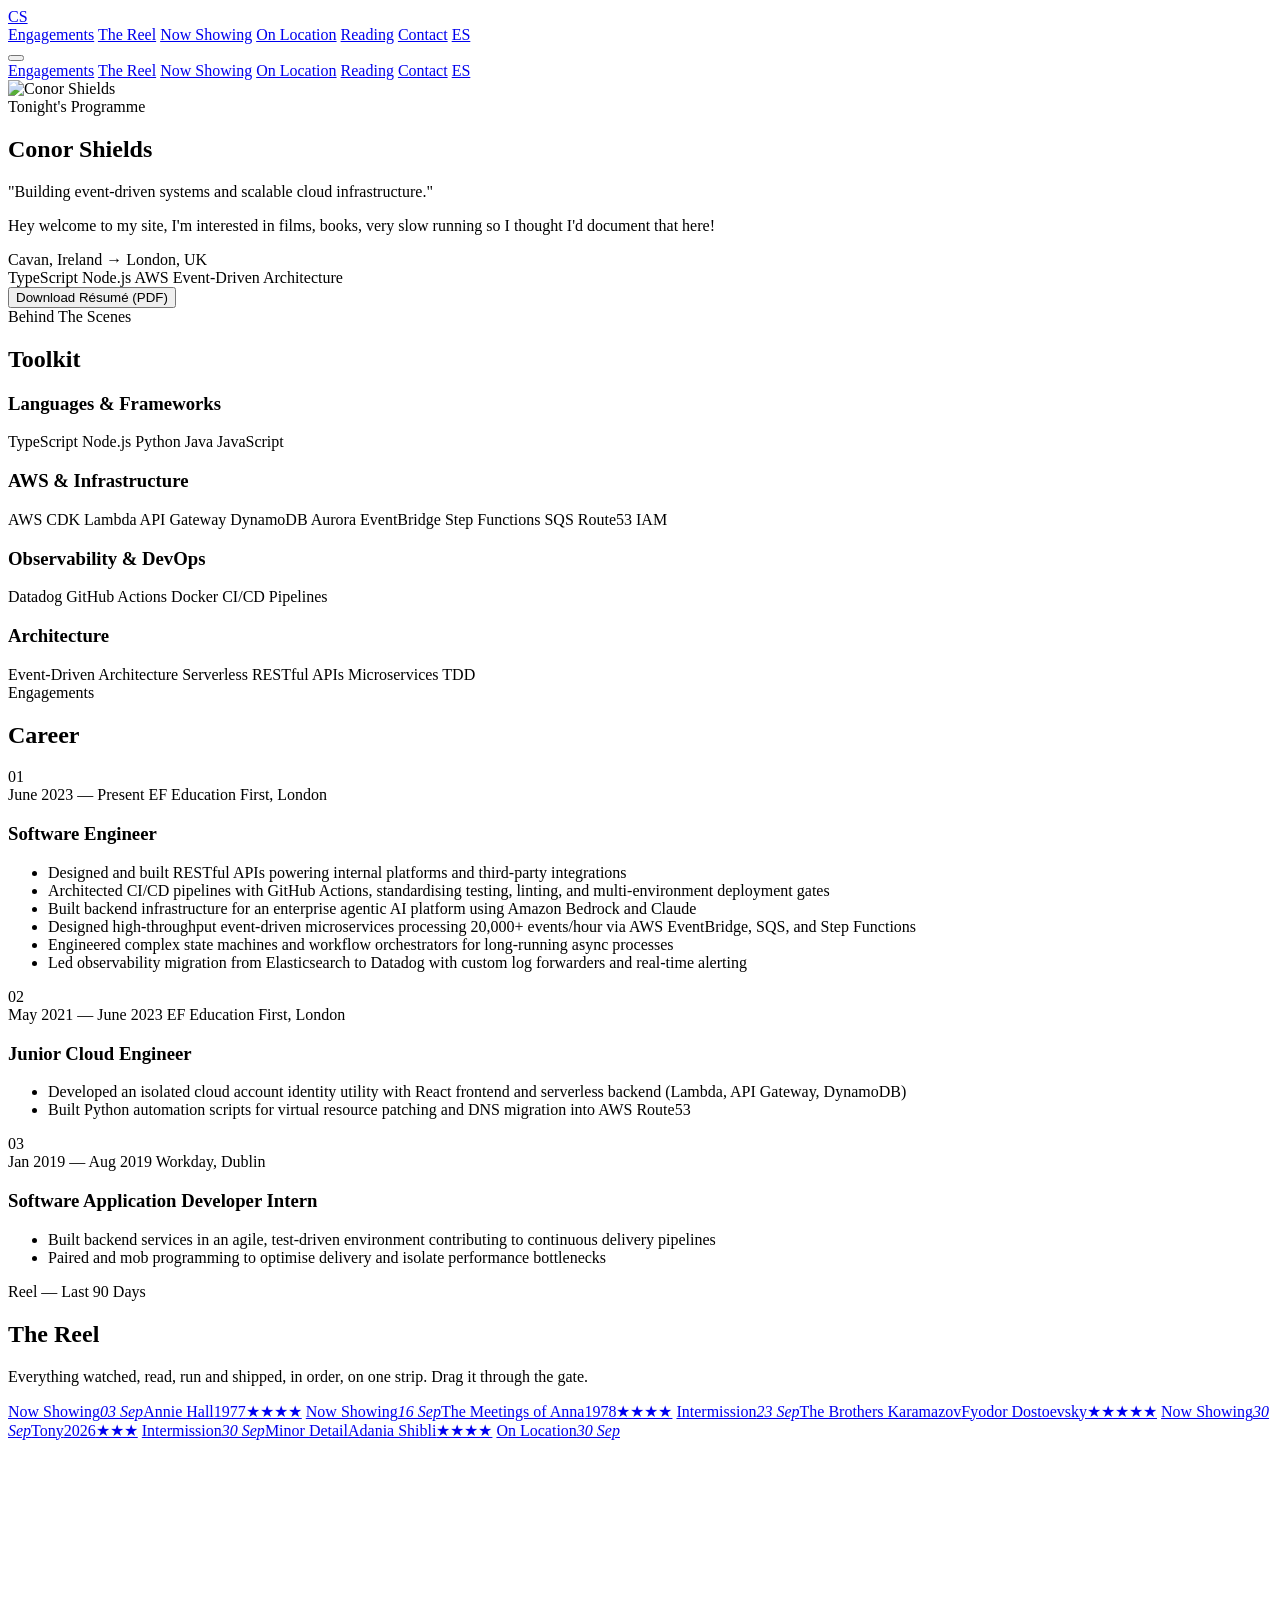
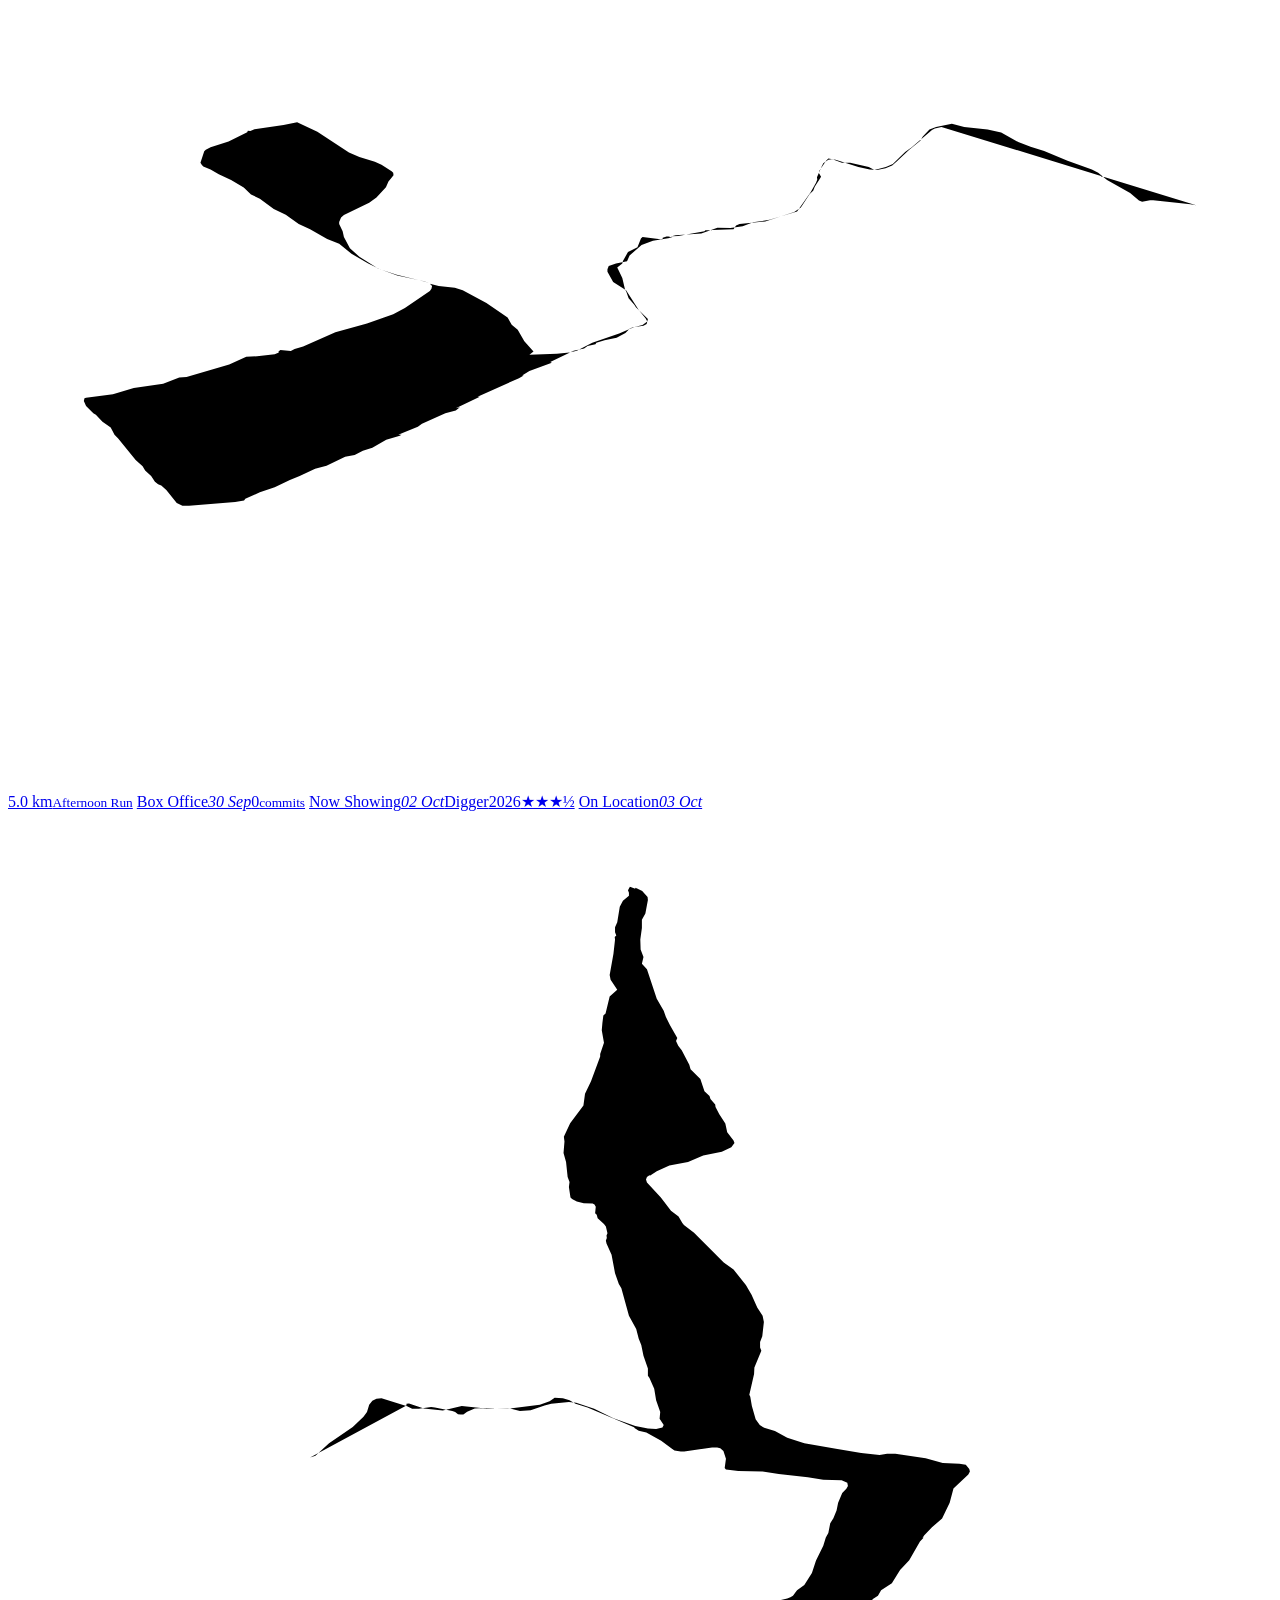
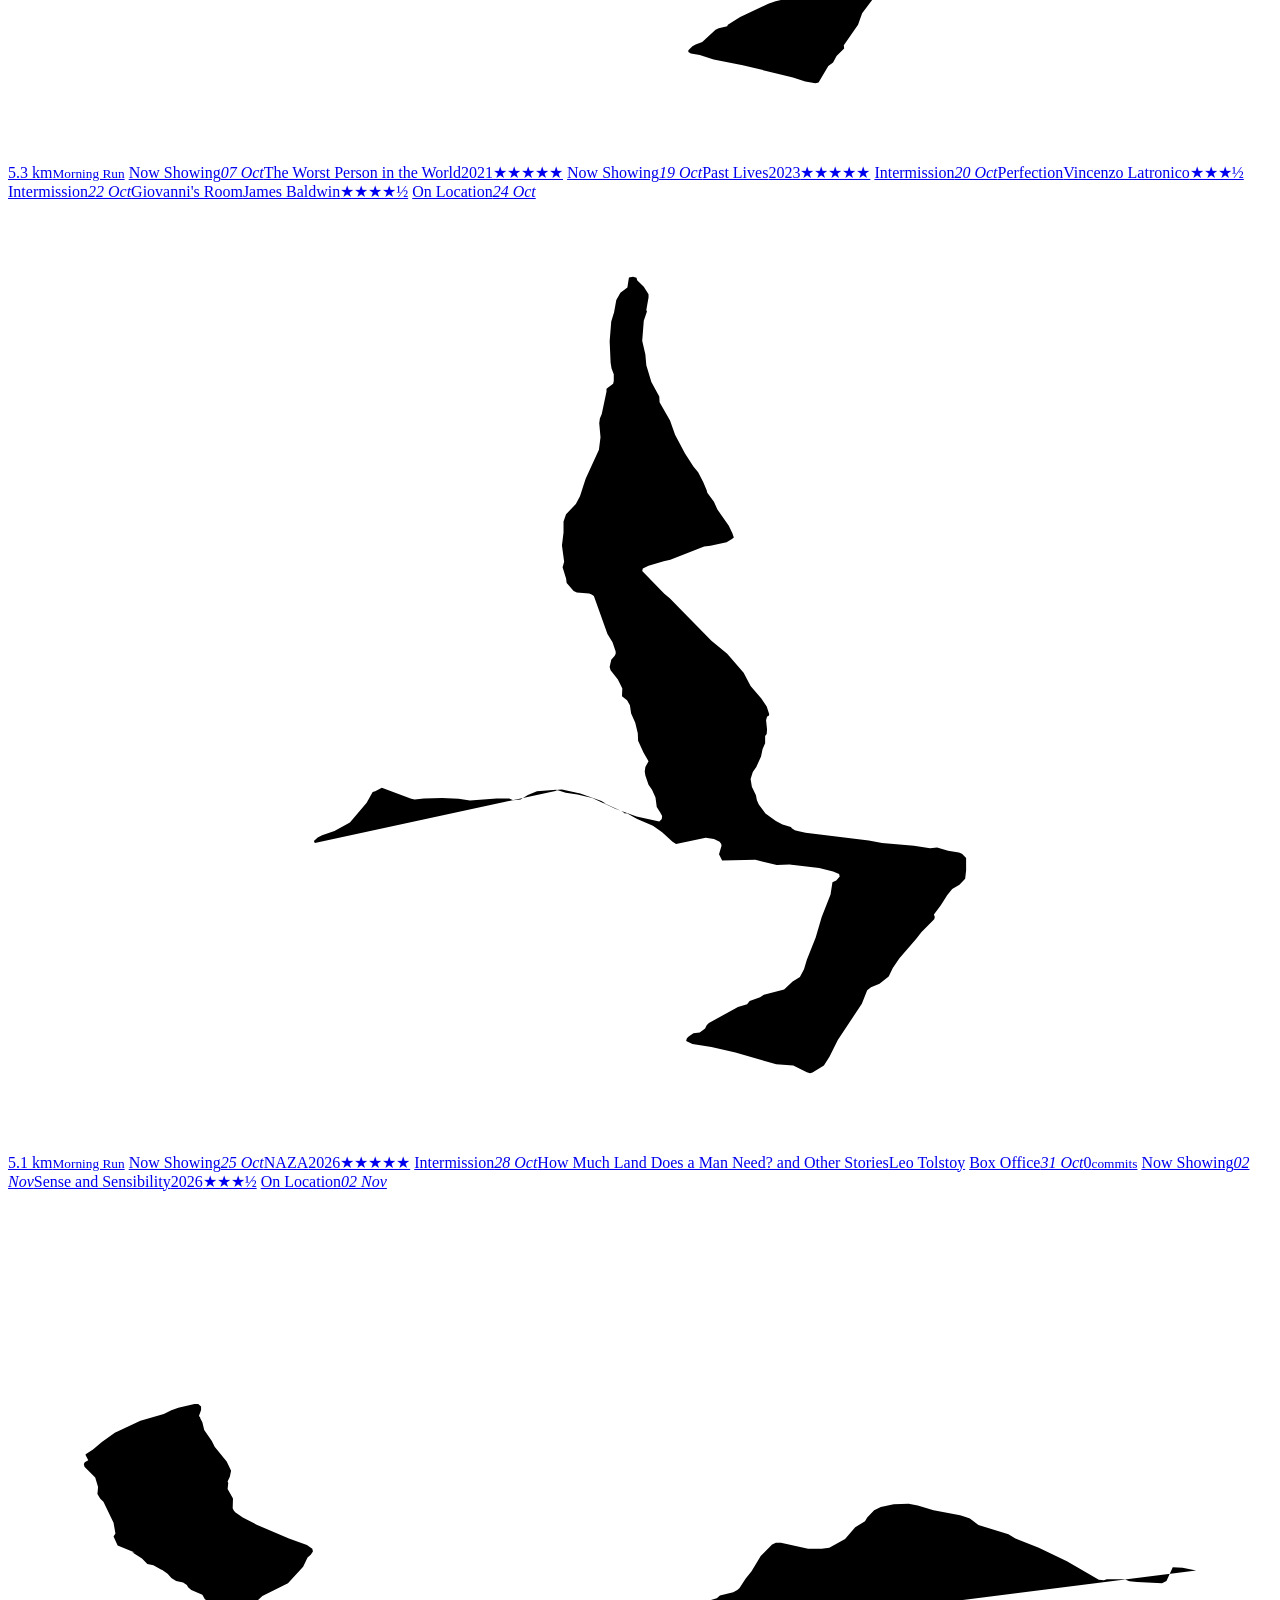
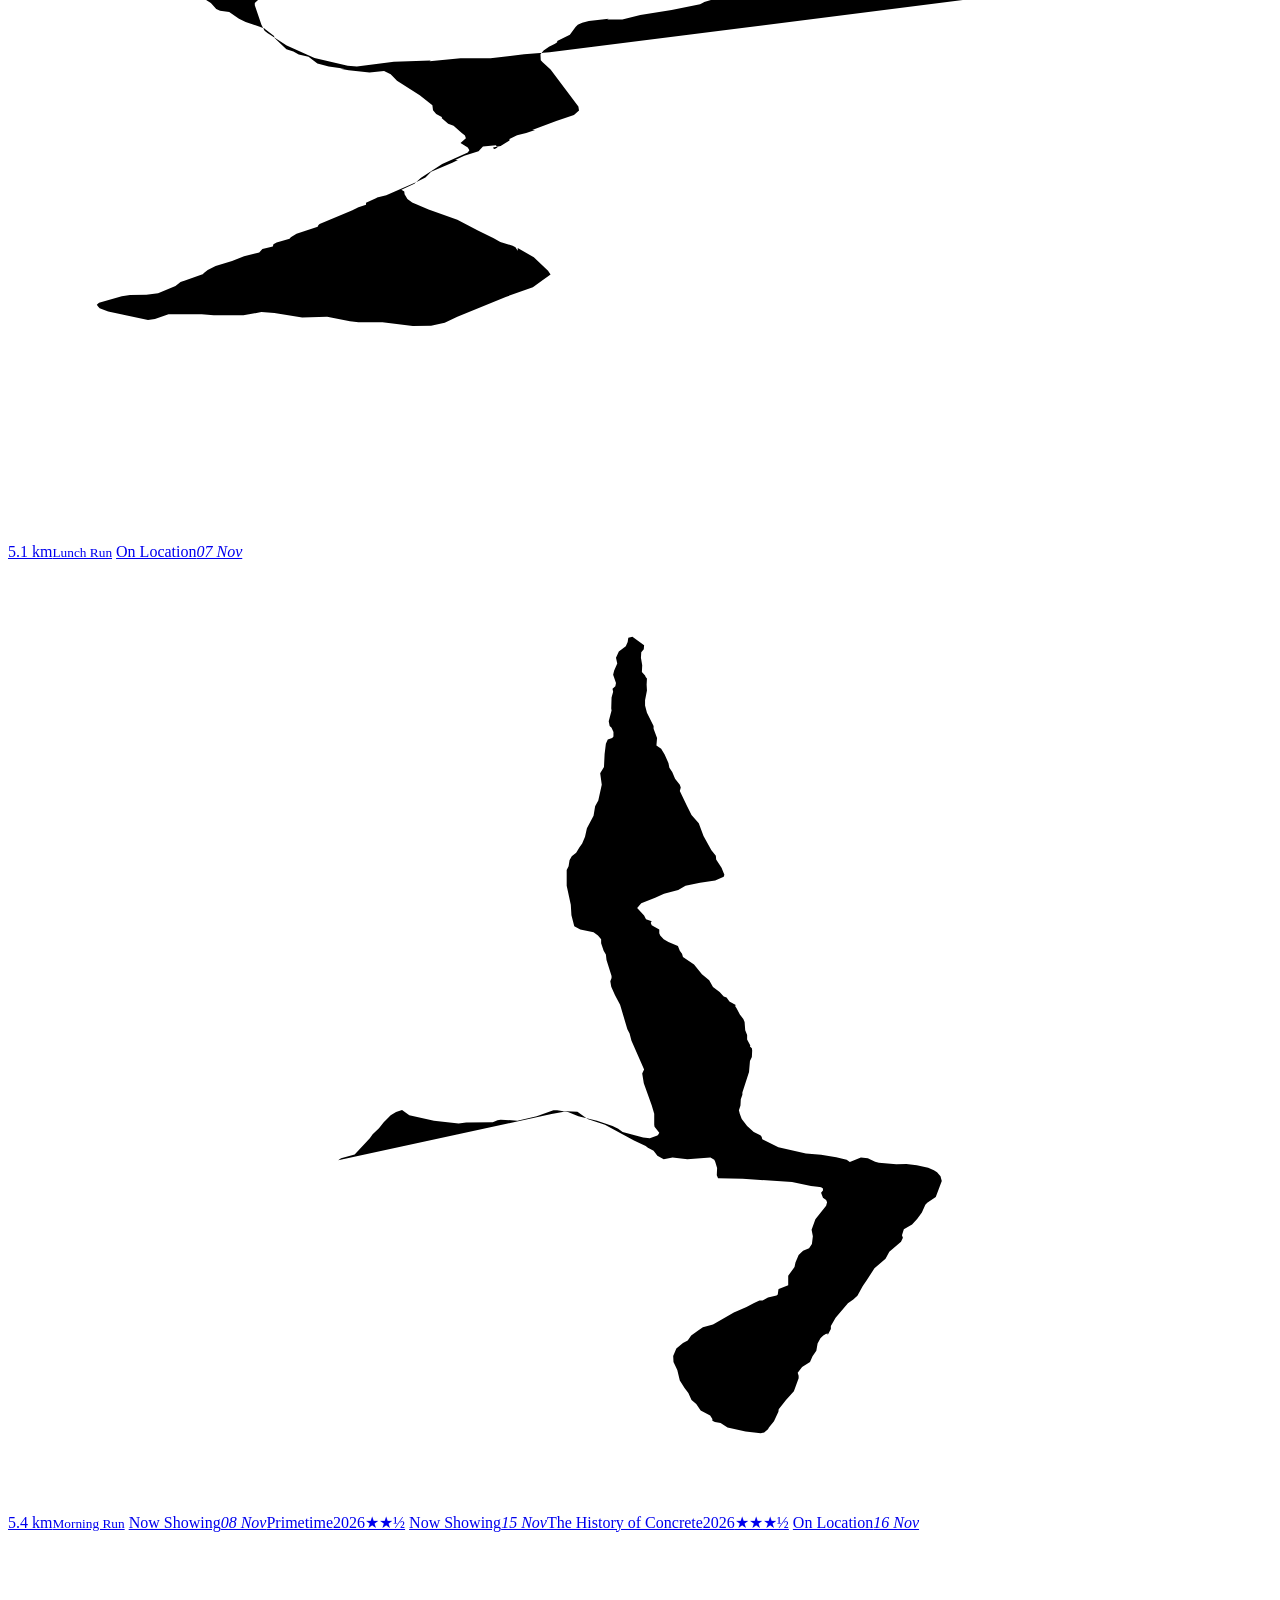
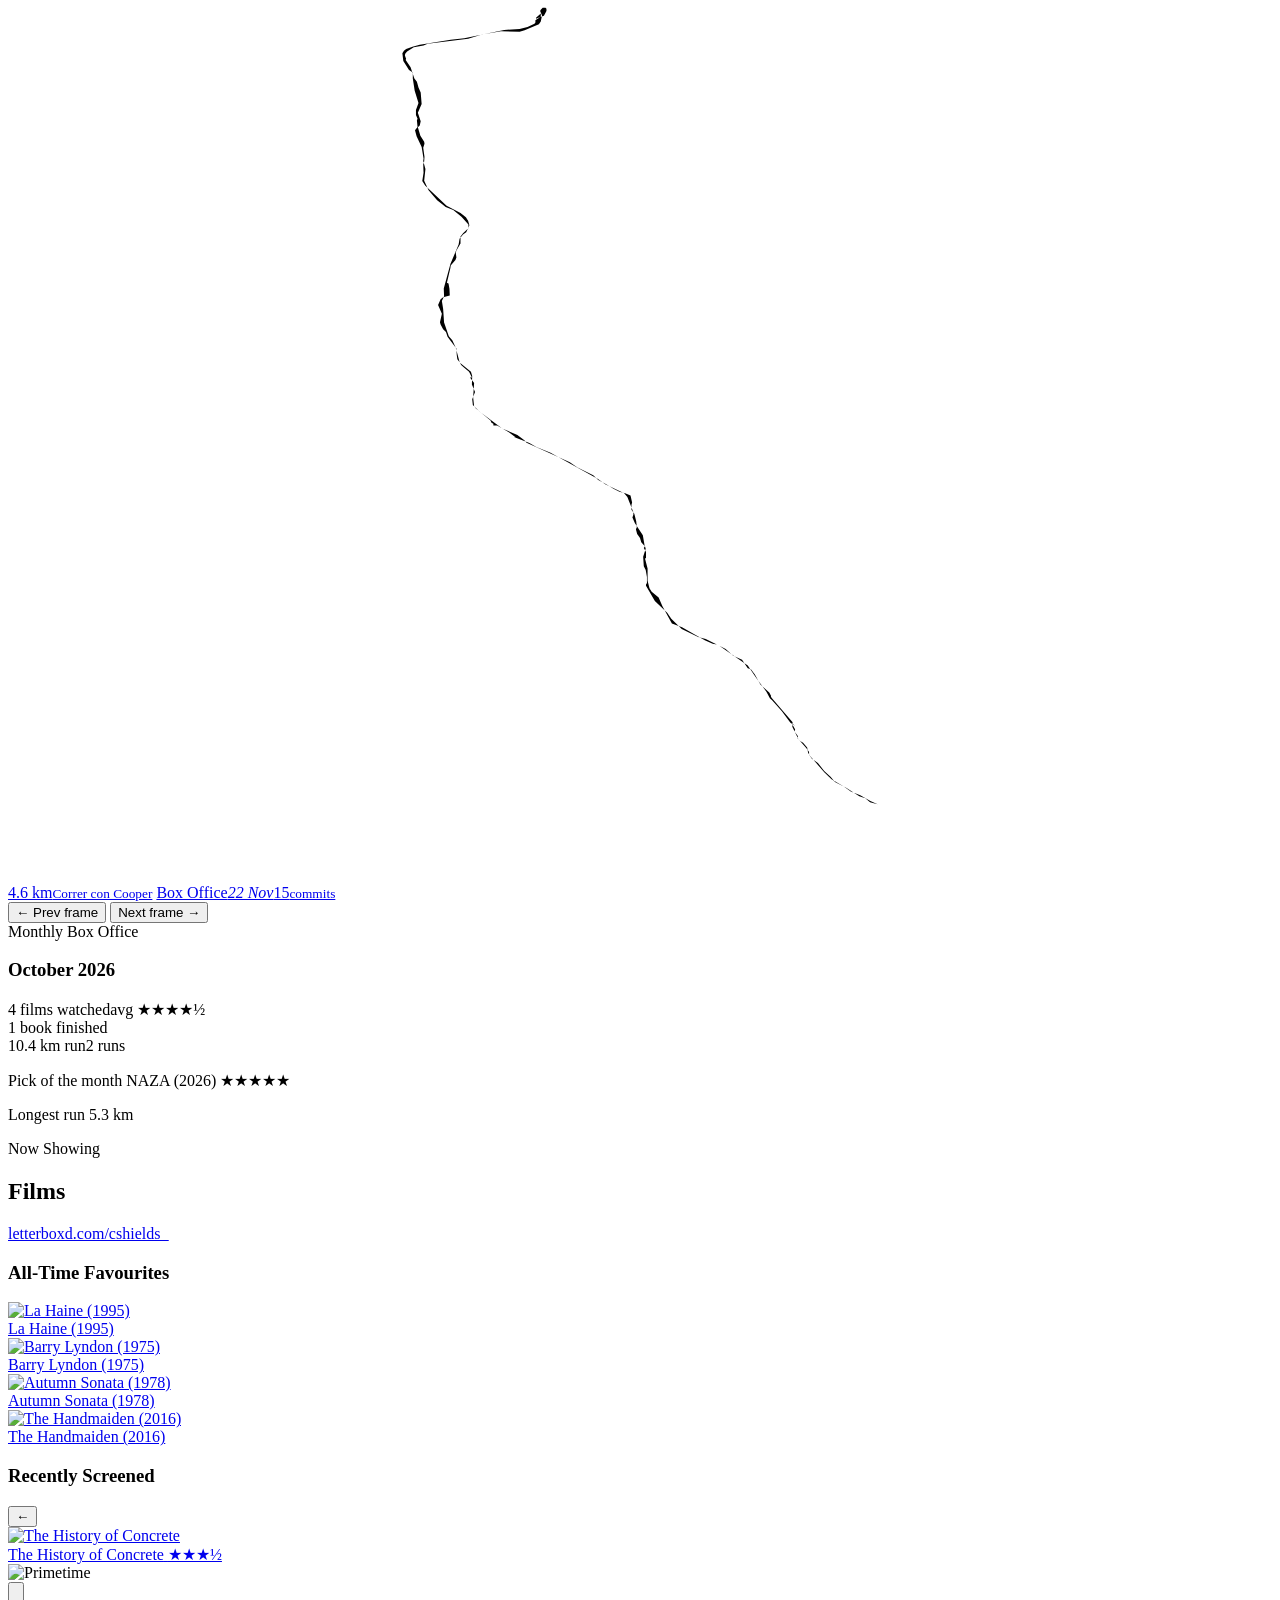
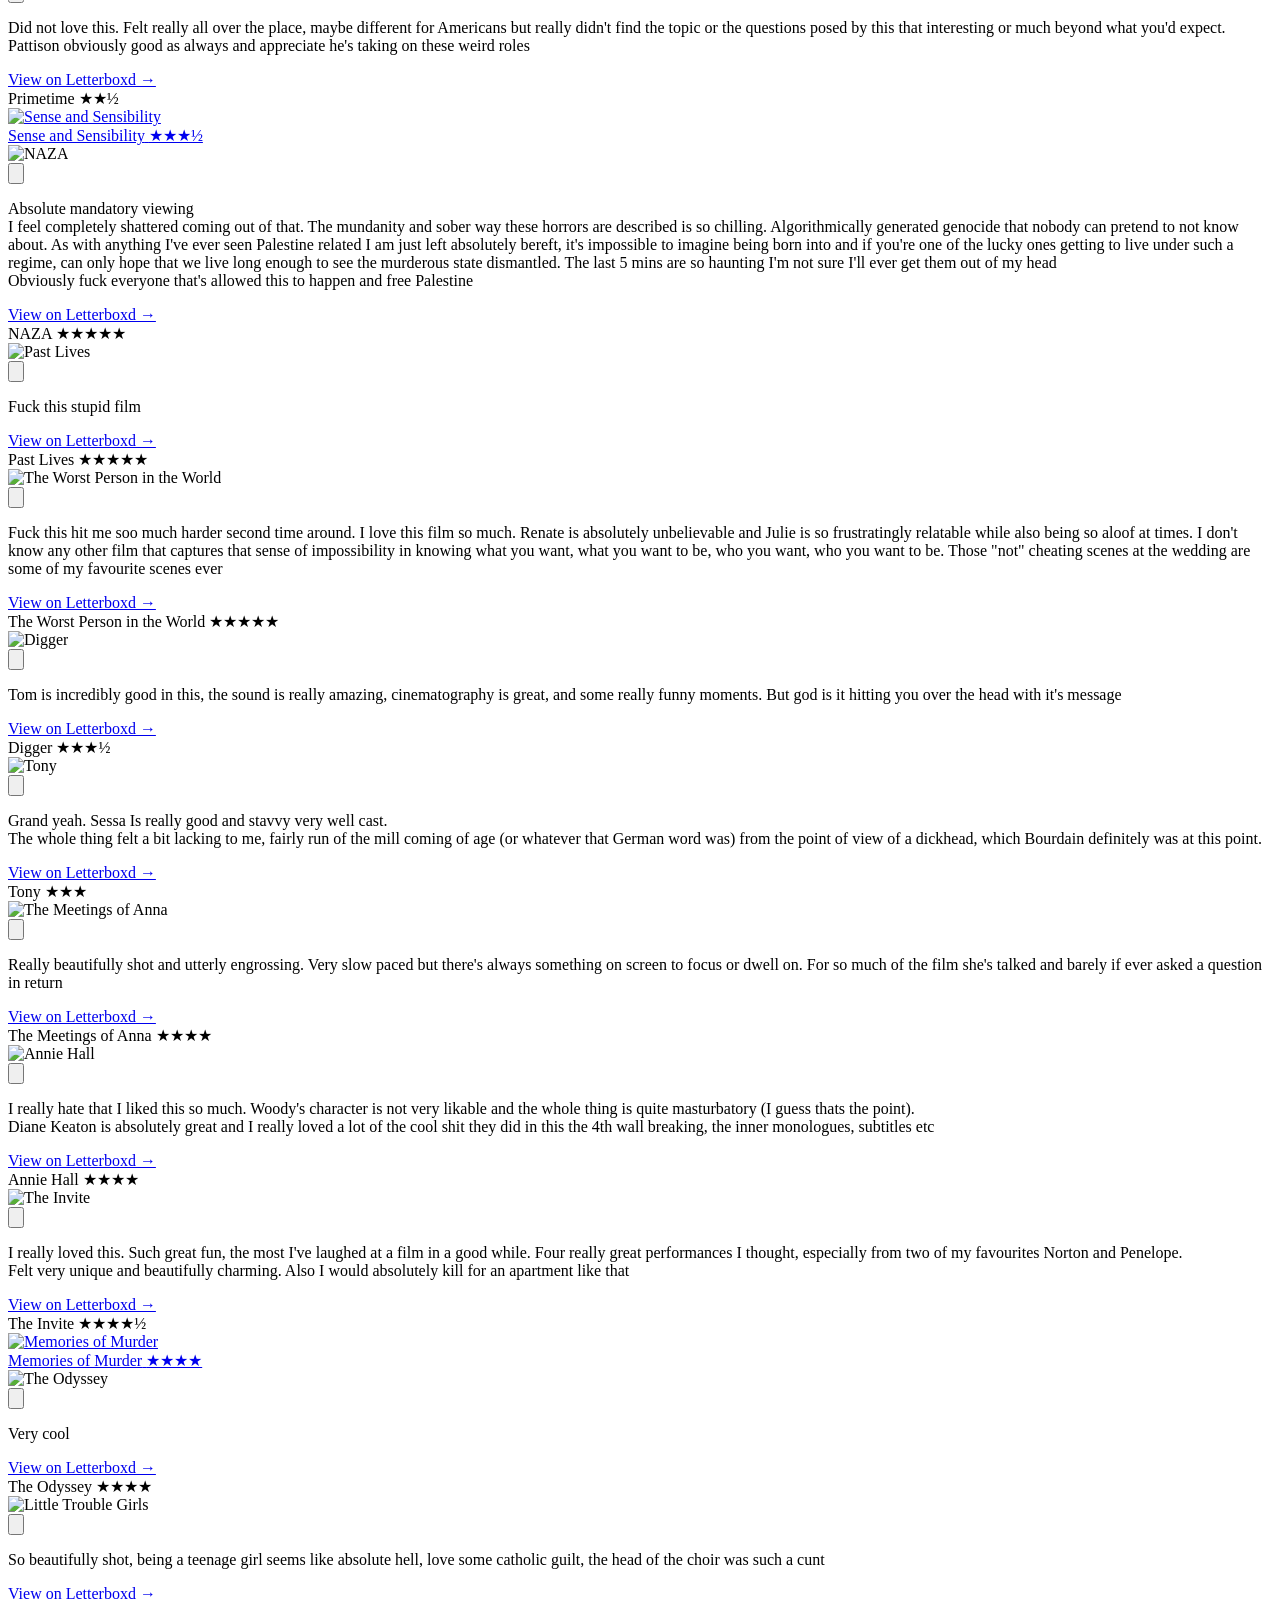
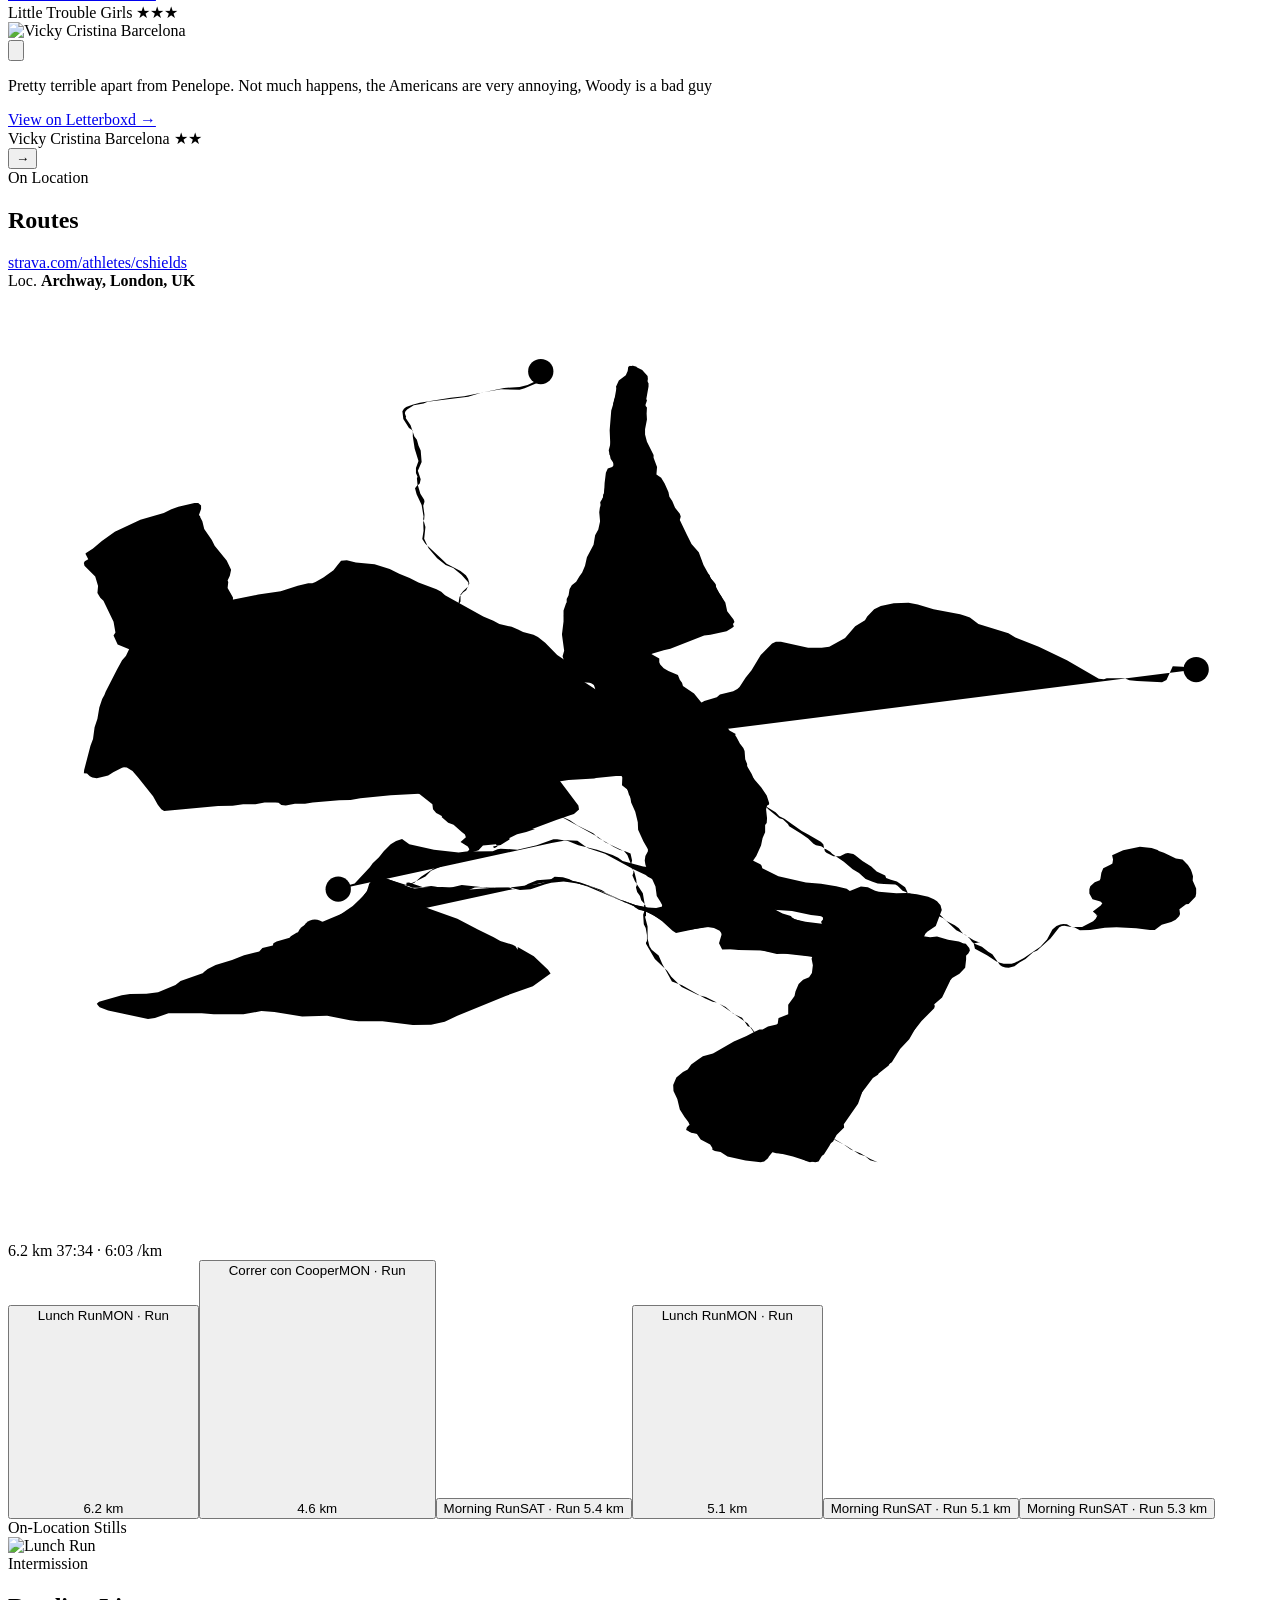
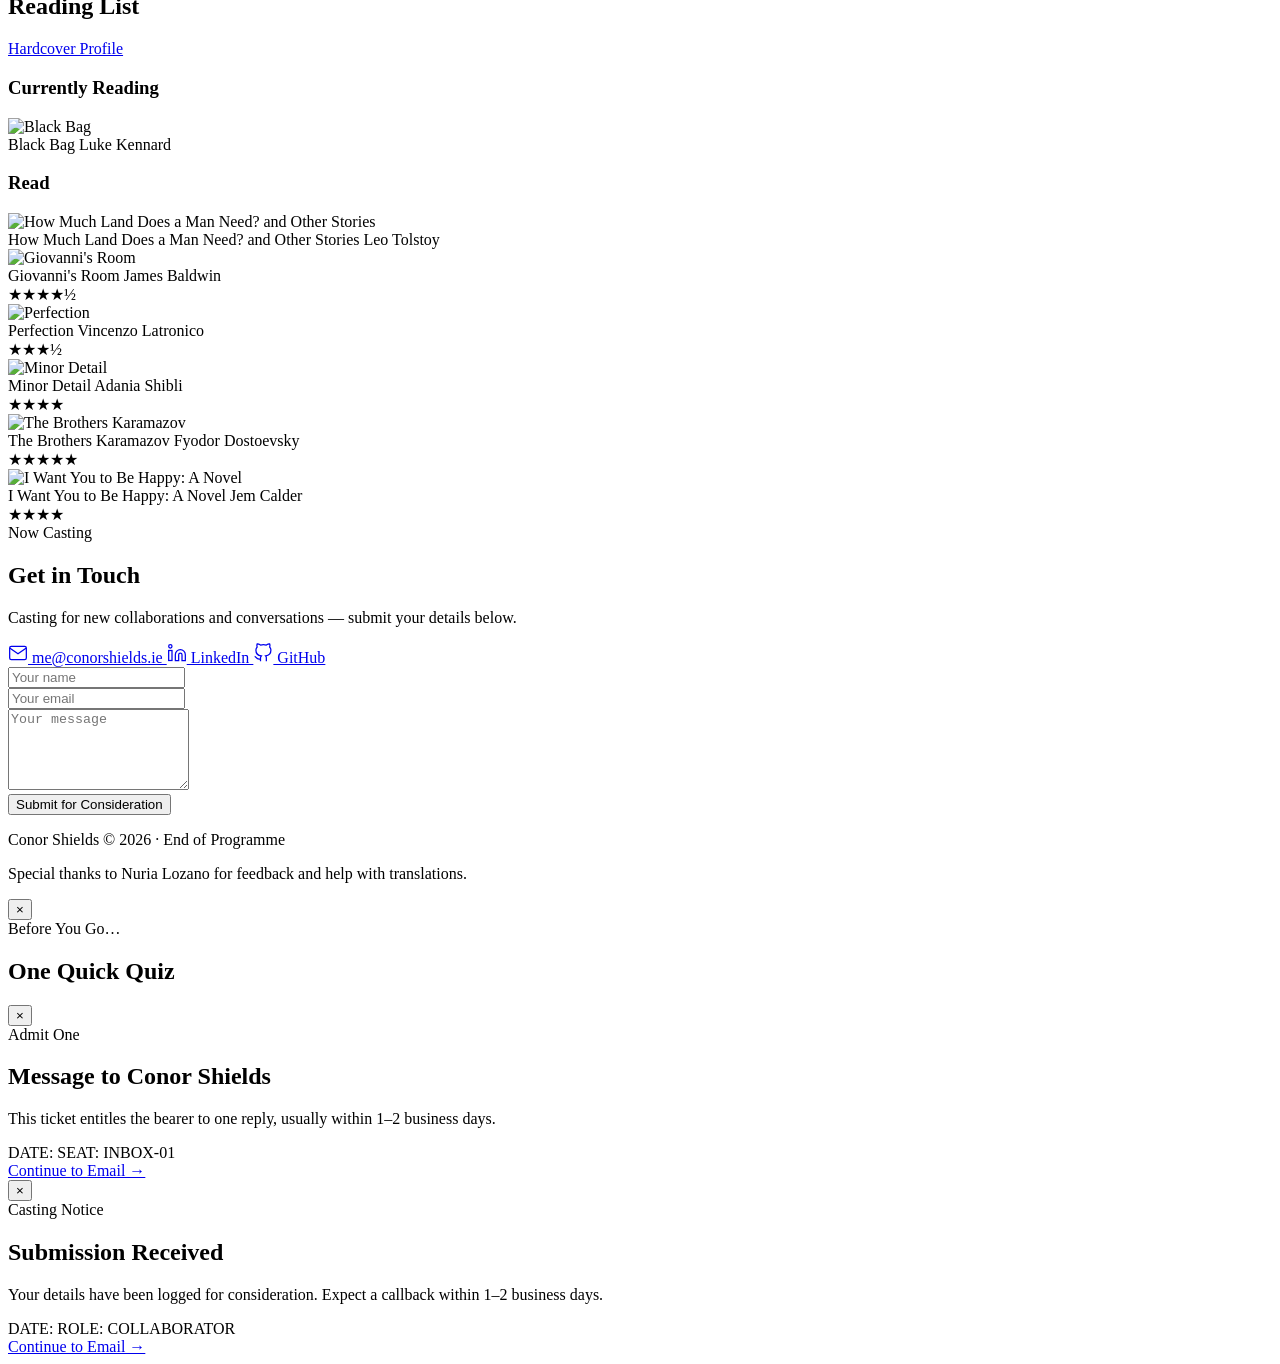
==== docs/index.html @ 63d06dfd "Update site with latest Strava routes" ====
<!DOCTYPE html>

<html lang="en">
<head>
<meta charset="utf-8"/>
<meta content="width=device-width, initial-scale=1.0" name="viewport"/>
<title>Conor Shields — Software Engineer</title>
<link href="data:image/svg+xml,&lt;svg xmlns=%22http://www.w3.org/2000/svg%22 viewBox=%220 0 100 100%22&gt;&lt;text y=%22.9em%22 font-size=%2290%22&gt;%F0%9F%8E%AC&lt;/text&gt;&lt;/svg&gt;" rel="icon"/>
<link href="https://fonts.googleapis.com" rel="preconnect"/>
<link crossorigin="" href="https://fonts.gstatic.com" rel="preconnect"/>
<link href="https://fonts.googleapis.com/css2?family=Big+Shoulders+Display:wght@800&amp;family=Newsreader:ital,wght@0,400;0,500;1,400&amp;family=Space+Mono:wght@400;700&amp;display=swap" rel="stylesheet"/>
<link href="/style.css" rel="stylesheet"/>
<script src="/theme.js"></script>
<link href="https://conorshields.ie/" hreflang="en" rel="alternate"/><link href="https://conorshields.ie/es/" hreflang="es" rel="alternate"/><link href="https://conorshields.ie/" hreflang="x-default" rel="alternate"/></head>
<body>
<nav class="nav" id="nav">
<div class="nav-inner">
<a class="nav-logo" href="#">CS</a>
<div class="nav-links">
<a href="#experience">Engagements</a>
<a href="#reel">The Reel</a>
<a href="#films">Now Showing</a>
<a href="#routes">On Location</a>
<a href="#books">Reading</a>
<a href="#contact">Contact</a>
<!-- SITE-WRITING-NAV:START --><!-- SITE-WRITING-NAV:END -->
<a aria-label="Switch language" class="lang-toggle" href="/es/" id="lang-toggle">ES</a>
</div>
<button aria-label="Menu" class="nav-toggle">
<span></span>
<span></span>
</button>
</div>
</nav>
<div class="mobile-menu" id="mobile-menu">
<a href="#experience">Engagements</a>
<a href="#reel">The Reel</a>
<a href="#films">Now Showing</a>
<a href="#routes">On Location</a>
<a href="#books">Reading</a>
<a href="#contact">Contact</a>
<!-- SITE-WRITING-NAV-MOBILE:START --><!-- SITE-WRITING-NAV-MOBILE:END -->
<a aria-label="Switch language" class="lang-toggle lang-toggle-mobile" href="/es/" id="lang-toggle-mobile">ES</a>
</div>
<section class="hero" id="hero">
<div class="hero-content">
<div class="hero-avatar reveal">
<img alt="Conor Shields" src="/profile.png"/>
</div>
<div class="hero-label reveal">Tonight's Programme</div>
<h1 class="hero-title reveal">
<span class="hero-name">Conor Shields</span>
</h1>
<p class="hero-subtitle reveal">"Building event-driven systems and scalable cloud infrastructure."</p>
<p class="hero-subtitle hero-welcome reveal">Hey welcome to my site, I'm interested in films, books, very slow running so I thought I'd document that here!</p>
<div class="hero-location reveal">Cavan, Ireland → London, UK</div>
<div class="hero-stack reveal">
<span>TypeScript</span>
<span>Node.js</span>
<span>AWS</span>
<span>Event-Driven Architecture</span>
</div>
<button class="resume-btn reveal" id="resume-btn">Download Résumé (PDF)</button>
</div>
<div class="hero-scroll">
<div class="scroll-line"></div>
</div>
</section>
<section class="section tech" id="tech">
<div class="container">
<div class="section-header reveal">
<span class="section-label">Behind The Scenes</span>
<h2 class="section-title">Toolkit</h2>
</div>
<div class="tech-grid reveal">
<div class="tech-category">
<h3>Languages &amp; Frameworks</h3>
<div class="tech-tags">
<span class="tech-tag">TypeScript</span>
<span class="tech-tag">Node.js</span>
<span class="tech-tag">Python</span>
<span class="tech-tag">Java</span>
<span class="tech-tag">JavaScript</span>
</div>
</div>
<div class="tech-category">
<h3>AWS &amp; Infrastructure</h3>
<div class="tech-tags">
<span class="tech-tag">AWS CDK</span>
<span class="tech-tag">Lambda</span>
<span class="tech-tag">API Gateway</span>
<span class="tech-tag">DynamoDB</span>
<span class="tech-tag">Aurora</span>
<span class="tech-tag">EventBridge</span>
<span class="tech-tag">Step Functions</span>
<span class="tech-tag">SQS</span>
<span class="tech-tag">Route53</span>
<span class="tech-tag">IAM</span>
</div>
</div>
<div class="tech-category">
<h3>Observability &amp; DevOps</h3>
<div class="tech-tags">
<span class="tech-tag">Datadog</span>
<span class="tech-tag">GitHub Actions</span>
<span class="tech-tag">Docker</span>
<span class="tech-tag">CI/CD Pipelines</span>
</div>
</div>
<div class="tech-category">
<h3>Architecture</h3>
<div class="tech-tags">
<span class="tech-tag">Event-Driven Architecture</span>
<span class="tech-tag">Serverless</span>
<span class="tech-tag">RESTful APIs</span>
<span class="tech-tag">Microservices</span>
<span class="tech-tag">TDD</span>
</div>
</div>
</div>
</div>
</section>
<section class="section experience" id="experience">
<div class="container">
<div class="section-header reveal">
<span class="section-label">Engagements</span>
<h2 class="section-title">Career</h2>
</div>
<div class="timeline">
<div class="timeline-item reveal">
<div class="timeline-marker">01</div>
<div>
<div class="timeline-meta">
<span class="timeline-date">June 2023 — Present</span>
<span class="timeline-company">EF Education First, London</span>
</div>
<h3 class="timeline-role">Software Engineer</h3>
<ul class="timeline-details">
<li>Designed and built RESTful APIs powering internal platforms and third-party integrations</li>
<li>Architected CI/CD pipelines with GitHub Actions, standardising testing, linting, and multi-environment deployment gates</li>
<li>Built backend infrastructure for an enterprise agentic AI platform using Amazon Bedrock and Claude</li>
<li>Designed high-throughput event-driven microservices processing 20,000+ events/hour via AWS EventBridge, SQS, and Step Functions</li>
<li>Engineered complex state machines and workflow orchestrators for long-running async processes</li>
<li>Led observability migration from Elasticsearch to Datadog with custom log forwarders and real-time alerting</li>
</ul>
</div>
</div>
<div class="timeline-item reveal">
<div class="timeline-marker">02</div>
<div>
<div class="timeline-meta">
<span class="timeline-date">May 2021 — June 2023</span>
<span class="timeline-company">EF Education First, London</span>
</div>
<h3 class="timeline-role">Junior Cloud Engineer</h3>
<ul class="timeline-details">
<li>Developed an isolated cloud account identity utility with React frontend and serverless backend (Lambda, API Gateway, DynamoDB)</li>
<li>Built Python automation scripts for virtual resource patching and DNS migration into AWS Route53</li>
</ul>
</div>
</div>
<div class="timeline-item reveal">
<div class="timeline-marker">03</div>
<div>
<div class="timeline-meta">
<span class="timeline-date">Jan 2019 — Aug 2019</span>
<span class="timeline-company">Workday, Dublin</span>
</div>
<h3 class="timeline-role">Software Application Developer Intern</h3>
<ul class="timeline-details">
<li>Built backend services in an agile, test-driven environment contributing to continuous delivery pipelines</li>
<li>Paired and mob programming to optimise delivery and isolate performance bottlenecks</li>
</ul>
</div>
</div>
</div>
</div>
</section>
<section class="section reel" id="reel">
<div class="container">
<div class="section-header reveal">
<span class="section-label">Reel — Last 90 Days</span>
<h2 class="section-title">The Reel</h2>
</div>
<p class="reel-intro reveal">Everything watched, read, run and shipped, in order, on one strip. Drag it through the gate.</p>
</div>
<div class="reel-stage">
<div class="reel-gate" aria-hidden="true"><div class="reel-gate-glow"></div></div>
<div class="reel-rail reel-rail-top" aria-hidden="true"></div>
<div class="reel-track" id="reel-track" tabindex="0" aria-label="The Reel — films, books, runs and commits in date order">
<!-- SITE-REEL:START -->
<a class="reel-frame k-film has-art" href="#film-annie-hall" data-month="SEP" data-r-date="03 Sep" data-r-kind="Now Showing" data-r-title="Annie Hall" data-r-sub="1977" data-r-detail="&#9733;&#9733;&#9733;&#9733;"><span class="reel-art" aria-hidden="true"><img src="https://a.ltrbxd.com/resized/film-poster/5/1/4/2/3/51423-annie-hall-0-600-0-900-crop.jpg?v=1fa63140ef" alt="" loading="lazy"></span><span class="reel-kind"><i></i>Now Showing<em>03 Sep</em></span><span class="reel-body"><span class="reel-title">Annie Hall</span><span class="reel-sub">1977</span><span class="reel-stars">&#9733;&#9733;&#9733;&#9733;</span></span></a>
<a class="reel-frame k-film has-art" href="#film-the-meetings-of-anna" data-month="SEP" data-r-date="16 Sep" data-r-kind="Now Showing" data-r-title="The Meetings of Anna" data-r-sub="1978" data-r-detail="&#9733;&#9733;&#9733;&#9733;"><span class="reel-art" aria-hidden="true"><img src="https://a.ltrbxd.com/resized/film-poster/7/7/9/0/1/77901-the-meetings-of-anna-0-600-0-900-crop.jpg?v=95412557ba" alt="" loading="lazy"></span><span class="reel-kind"><i></i>Now Showing<em>16 Sep</em></span><span class="reel-body"><span class="reel-title">The Meetings of Anna</span><span class="reel-sub">1978</span><span class="reel-stars">&#9733;&#9733;&#9733;&#9733;</span></span></a>
<a class="reel-frame k-book has-art" href="#book-the-brothers-karamazov" data-month="SEP" data-r-date="23 Sep" data-r-kind="Intermission" data-r-title="The Brothers Karamazov" data-r-sub="Fyodor Dostoevsky" data-r-detail="&#9733;&#9733;&#9733;&#9733;&#9733;"><span class="reel-art" aria-hidden="true"><img src="https://assets.hardcover.app/edition/31370986/f057a871e6635e92341a5d3c47840dd16a91c543.jpeg" alt="" loading="lazy"></span><span class="reel-kind"><i></i>Intermission<em>23 Sep</em></span><span class="reel-body"><span class="reel-title">The Brothers Karamazov</span><span class="reel-sub">Fyodor Dostoevsky</span><span class="reel-stars">&#9733;&#9733;&#9733;&#9733;&#9733;</span></span></a>
<a class="reel-frame k-film has-art" href="#film-tony-2026" data-month="SEP" data-r-date="30 Sep" data-r-kind="Now Showing" data-r-title="Tony" data-r-sub="2026" data-r-detail="&#9733;&#9733;&#9733;"><span class="reel-art" aria-hidden="true"><img src="https://a.ltrbxd.com/resized/film-poster/1/2/0/9/0/0/1/1209001-tony-2026-0-600-0-900-crop.jpg?v=63ce7b9234" alt="" loading="lazy"></span><span class="reel-kind"><i></i>Now Showing<em>30 Sep</em></span><span class="reel-body"><span class="reel-title">Tony</span><span class="reel-sub">2026</span><span class="reel-stars">&#9733;&#9733;&#9733;</span></span></a>
<a class="reel-frame k-book has-art" href="#book-minor-detail" data-month="SEP" data-r-date="30 Sep" data-r-kind="Intermission" data-r-title="Minor Detail" data-r-sub="Adania Shibli" data-r-detail="&#9733;&#9733;&#9733;&#9733;"><span class="reel-art" aria-hidden="true"><img src="https://assets.hardcover.app/external_data/49459201/f6fbe17527687c8c4b0f02ef44c109a300581508.jpeg" alt="" loading="lazy"></span><span class="reel-kind"><i></i>Intermission<em>30 Sep</em></span><span class="reel-body"><span class="reel-title">Minor Detail</span><span class="reel-sub">Adania Shibli</span><span class="reel-stars">&#9733;&#9733;&#9733;&#9733;</span></span></a>
<a class="reel-frame k-route has-art" href="#route-20396120663" data-month="SEP" data-r-date="30 Sep" data-r-kind="On Location" data-r-title="Afternoon Run" data-r-sub="Archway, London, UK" data-r-detail="5.0 km"><span class="reel-art" aria-hidden="true"><img src="https://dgtzuqphqg23d.cloudfront.net/NHO6QSCzTa_XCOKmEo3oxW4XlQLmEh5wWhyDWcbPs_E-432x768.jpg" alt="" loading="lazy"></span><span class="reel-kind"><i></i>On Location<em>30 Sep</em></span><svg class="reel-route" viewBox="0 0 400 300" preserveAspectRatio="xMidYMid meet" aria-hidden="true"><path d="M376.0,115.6 L374.2,115.3 L362.4,114.0 L361.4,114.0 L358.9,114.5 L357.9,114.1 L355.1,111.7 L347.8,107.6 L345.0,105.3 L343.0,104.3 L335.3,101.5 L327.9,98.4 L323.6,97.1 L319.7,95.6 L314.3,92.6 L310.0,91.6 L302.6,90.8 L298.7,89.8 L293.7,90.8 L291.6,91.6 L289.5,93.8 L288.7,95.2 L285.2,98.0 L281.4,101.6 L279.8,103.0 L277.7,103.9 L275.0,104.4 L272.7,104.3 L269.1,103.5 L261.9,101.2 L260.6,101.0 L259.6,101.2 L258.0,102.3 L257.5,103.3 L256.0,106.7 L256.1,107.4 L255.7,108.5 L254.0,111.5 L249.7,117.6 L241.0,120.2 L235.8,121.0 L232.5,122.2 L228.6,122.8 L224.5,122.7 L219.4,124.5 L211.3,125.1 L209.0,125.6 L210.3,125.8 L204.1,126.8 L200.5,128.2 L196.7,131.5 L195.9,133.3 L192.4,134.0 L190.1,134.8 L189.7,135.8 L189.7,136.6 L191.5,139.9 L195.6,142.5 L196.2,143.4 L199.5,148.6 L201.8,151.4 L202.3,152.4 L202.1,153.2 L201.1,153.7 L197.7,154.2 L196.7,154.7 L195.4,156.0 L192.6,157.5 L188.8,158.3 L186.2,159.1 L185.9,159.6 L183.4,160.1 L182.3,160.9 L179.0,161.6 L171.6,165.2 L172.1,165.4 L165.0,168.0 L162.7,169.5 L163.2,169.5 L161.7,170.3 L148.6,176.2 L149.3,176.2 L141.7,179.8 L143.0,179.5 L141.7,180.5 L138.4,181.4 L131.0,184.7 L129.7,185.7 L123.5,188.2 L124.5,188.2 L124.0,188.5 L119.7,189.8 L115.3,192.3 L112.3,193.3 L109.7,194.6 L106.7,195.2 L100.8,198.0 L97.2,199.0 L92.3,201.3 L89.2,202.5 L84.4,204.8 L79.7,206.4 L75.1,208.5 L74.7,209.0 L71.9,209.5 L57.3,210.7 L55.2,210.7 L53.4,209.8 L50.1,205.7 L48.5,204.3 L47.5,203.9 L46.5,203.1 L45.3,201.3 L43.4,199.5 L42.6,198.2 L40.4,196.2 L34.8,189.3 L33.7,188.2 L32.5,185.9 L29.9,184.1 L27.8,181.9 L27.0,181.4 L24.7,179.1 L24.0,177.5 L24.2,176.7 L24.7,176.5 L33.2,175.4 L39.8,173.4 L49.1,172.1 L54.2,170.1 L56.5,169.9 L70.0,166.0 L75.4,163.5 L78.8,163.4 L84.4,162.7 L85.7,162.2 L85.6,161.9 L86.2,161.4 L89.5,161.7 L90.7,161.1 L93.4,160.3 L103.6,155.8 L113.6,153.0 L121.9,150.1 L125.6,148.1 L133.5,142.7 L134.0,142.0 L134.2,141.1 L133.5,140.4 L132.4,139.9 L123.0,137.6 L117.7,135.8 L114.0,134.0 L108.7,130.9 L104.8,127.8 L101.0,126.3 L95.6,123.2 L92.0,121.5 L87.9,118.6 L84.1,116.8 L79.7,113.5 L76.9,112.2 L74.6,110.0 L70.6,107.6 L66.7,105.8 L64.1,104.3 L61.8,103.3 L61.3,102.8 L60.9,102.1 L62.1,98.5 L62.6,98.0 L64.1,97.2 L69.8,95.4 L75.7,92.5 L75.9,92.0 L76.7,92.1 L78.0,91.5 L87.2,90.2 L91.5,89.3 L97.9,92.3 L107.9,98.9 L111.2,100.3 L116.1,101.8 L118.2,102.8 L121.4,104.8 L121.9,105.3 L122.0,106.1 L120.4,108.1 L119.6,109.9 L116.6,113.1 L114.3,114.8 L106.3,118.7 L105.4,119.5 L104.8,120.9 L104.8,121.5 L105.9,123.8 L106.3,125.6 L108.2,129.2 L111.2,131.9 L117.1,135.6 L123.2,137.8 L132.0,139.7 L133.5,140.4 L136.3,141.1 L141.4,141.7 L143.9,142.5 L151.4,146.5 L158.1,151.1 L159.4,153.4 L161.3,155.0 L163.4,158.6 L166.3,161.9 L165.0,162.9 L173.7,162.6 L177.7,162.2 L180.0,161.6 L184.9,159.1 L193.4,156.2 L198.0,154.2 L200.8,153.5 L202.3,152.4 L202.5,151.6 L198.7,147.9 L198.2,147.1 L196.4,145.0 L195.7,143.0 L195.2,142.0 L194.4,138.6 L192.8,135.3 L194.4,134.0 L194.6,133.2 L196.2,130.4 L199.2,128.9 L200.3,126.1 L200.8,125.6 L207.1,126.4 L207.2,125.9 L208.4,125.5 L212.1,125.3 L220.4,123.8 L220.7,123.5 L229.6,123.2 L230.4,122.0 L231.5,121.5 L239.6,120.7 L248.8,117.7 L250.9,116.3 L253.7,112.0 L254.8,111.0 L255.3,109.7 L257.3,106.6 L256.6,105.4 L256.8,104.6 L258.9,101.5 L259.6,100.8 L260.9,101.0 L263.9,102.1 L266.5,102.1 L272.4,103.5 L274.2,104.4 L276.3,103.9 L277.8,103.5 L280.0,102.5 L283.9,98.7 L286.0,97.2 L292.4,91.8 L293.3,91.3 L295.4,90.8" /></svg><span class="reel-body"><span class="reel-num">5.0 km<small>Afternoon Run</small></span></span></a>
<a class="reel-frame k-code" href="https://github.com/cshields236" target="_blank" rel="noopener" data-month="SEP" data-r-date="30 Sep" data-r-kind="Box Office" data-r-title="0" data-r-sub="commits" data-r-detail="0"><span class="reel-kind"><i></i>Box Office<em>30 Sep</em></span><span class="reel-bars" aria-hidden="true"><span class="reel-bar" style="height:18%"></span><span class="reel-bar" style="height:18%"></span><span class="reel-bar" style="height:18%"></span><span class="reel-bar" style="height:18%"></span><span class="reel-bar" style="height:18%"></span><span class="reel-bar" style="height:18%"></span><span class="reel-bar" style="height:18%"></span><span class="reel-bar" style="height:18%"></span><span class="reel-bar" style="height:18%"></span><span class="reel-bar" style="height:18%"></span><span class="reel-bar" style="height:18%"></span><span class="reel-bar" style="height:18%"></span><span class="reel-bar" style="height:18%"></span><span class="reel-bar" style="height:18%"></span></span><span class="reel-body"><span class="reel-num">0<small>commits</small></span></span></a>
<a class="reel-frame k-film has-art" href="#film-digger-2026" data-month="OCT" data-r-date="02 Oct" data-r-kind="Now Showing" data-r-title="Digger" data-r-sub="2026" data-r-detail="&#9733;&#9733;&#9733;&#189;"><span class="reel-art" aria-hidden="true"><img src="https://a.ltrbxd.com/resized/film-poster/1/1/3/2/6/8/8/1132688-digger-2026-0-600-0-900-crop.jpg?v=81ec883a95" alt="" loading="lazy"></span><span class="reel-kind"><i></i>Now Showing<em>02 Oct</em></span><span class="reel-body"><span class="reel-title">Digger</span><span class="reel-sub">2026</span><span class="reel-stars">&#9733;&#9733;&#9733;&#189;</span></span></a>
<a class="reel-frame k-route" href="#route-20430090964" data-month="OCT" data-r-date="03 Oct" data-r-kind="On Location" data-r-title="Morning Run" data-r-sub="Holloway, London, UK" data-r-detail="5.3 km"><span class="reel-kind"><i></i>On Location<em>03 Oct</em></span><svg class="reel-route" viewBox="0 0 400 300" preserveAspectRatio="xMidYMid meet" aria-hidden="true"><path d="M95.6,204.6 L97.3,204.0 L101.6,200.1 L109.1,194.9 L112.5,191.7 L113.6,190.2 L114.3,187.9 L115.3,186.6 L116.6,186.0 L118.2,185.8 L126.3,188.4 L127.9,189.2 L130.0,189.2 L133.9,188.6 L135.1,188.8 L140.6,189.9 L141.5,190.2 L142.4,190.9 L143.2,191.0 L144.1,191.0 L145.3,190.1 L147.7,189.1 L150.5,188.9 L154.7,189.2 L158.9,189.1 L162.0,189.9 L165.4,189.6 L169.8,188.1 L171.9,187.6 L177.5,187.0 L179.8,187.3 L185.5,189.2 L191.6,192.2 L198.5,194.6 L202.5,195.4 L205.1,195.6 L207.1,195.1 L207.5,194.3 L206.2,192.3 L206.4,190.2 L205.1,186.5 L204.5,182.8 L203.0,179.4 L202.5,178.7 L202.5,176.4 L201.1,172.4 L200.4,169.0 L199.6,167.0 L198.8,163.9 L196.5,159.7 L194.1,151.0 L193.3,149.7 L192.1,146.3 L191.0,140.4 L189.4,136.9 L189.2,135.9 L189.5,135.1 L189.4,134.3 L189.7,133.6 L189.2,131.5 L188.6,130.7 L186.6,128.9 L186.3,127.8 L185.8,127.3 L186.0,125.2 L185.6,124.5 L185.0,124.2 L182.2,124.1 L180.0,123.6 L178.5,122.8 L178.0,122.3 L177.5,119.0 L177.7,117.4 L177.1,115.8 L176.6,111.1 L175.8,108.2 L176.1,104.6 L175.9,103.1 L177.9,98.8 L182.1,93.2 L182.6,89.5 L184.5,85.5 L187.4,77.7 L187.4,76.9 L188.6,73.3 L187.9,69.4 L188.1,67.1 L188.4,64.7 L189.1,64.1 L190.4,58.7 L192.8,56.6 L190.7,53.4 L190.4,51.9 L191.6,45.2 L192.1,40.7 L192.0,39.9 L192.5,39.4 L192.1,38.4 L192.1,36.8 L192.8,35.2 L193.6,30.3 L194.6,28.4 L196.5,26.8 L196.5,25.9 L196.2,25.1 L196.8,24.0 L198.5,24.6 L198.5,24.3 L199.1,24.5 L200.7,25.3 L202.4,27.2 L202.5,28.2 L201.7,32.4 L200.6,34.4 L200.6,37.0 L200.1,40.7 L200.2,43.8 L201.1,46.2 L200.6,48.3 L202.2,50.1 L205.3,59.4 L207.5,63.2 L208.2,65.2 L209.5,67.8 L211.8,71.8 L211.4,72.8 L212.1,74.3 L213.2,75.7 L215.6,80.3 L216.0,81.7 L219.1,84.8 L220.4,88.7 L222.0,90.2 L222.3,91.1 L223.8,92.9 L223.9,93.7 L225.1,96.0 L227.0,98.9 L227.6,101.7 L229.6,104.3 L229.9,105.1 L228.9,106.4 L225.9,107.8 L220.0,109.0 L215.2,111.1 L209.3,112.2 L205.3,114.0 L203.0,115.5 L203.2,115.1 L202.2,115.8 L201.9,116.6 L202.2,117.6 L206.6,122.3 L209.8,126.5 L212.2,128.3 L213.4,130.4 L213.9,131.0 L217.1,133.5 L226.5,142.9 L229.6,145.1 L233.5,150.0 L235.3,153.1 L237.1,157.1 L238.8,159.7 L239.2,161.7 L238.7,166.2 L238.0,168.0 L238.0,169.8 L238.4,170.8 L236.2,176.1 L236.1,178.2 L234.6,184.7 L234.9,185.4 L235.4,188.3 L236.6,192.5 L237.9,194.3 L239.3,195.2 L242.7,196.2 L246.6,198.3 L252.0,200.1 L270.0,203.2 L275.8,203.8 L278.2,203.4 L280.8,203.4 L290.4,204.8 L295.8,206.3 L301.1,206.6 L303.1,206.9 L304.2,208.2 L304.4,209.0 L303.9,210.0 L299.2,214.4 L298.0,218.9 L295.6,223.9 L292.4,226.7 L289.9,229.3 L289.4,230.1 L289.8,229.9 L288.6,231.2 L285.2,237.1 L282.3,240.2 L279.7,244.4 L276.3,246.6 L275.3,248.3 L273.7,249.4 L270.3,253.9 L269.0,257.5 L264.5,264.0 L264.6,265.0 L262.2,267.4 L261.1,269.5 L259.6,270.6 L256.5,275.8 L255.5,276.0 L252.3,275.5 L248.4,274.2 L232.5,270.3 L223.3,268.5 L218.9,267.1 L216.1,266.6 L215.3,266.1 L215.3,265.6 L216.6,264.3 L217.6,263.8 L219.7,263.0 L223.9,259.1 L224.9,258.6 L227.6,258.0 L227.8,257.5 L231.7,255.1 L240.6,250.9 L242.9,250.1 L246.6,249.2 L247.6,248.8 L248.4,248.3 L249.7,246.6 L252.0,244.9 L254.4,241.1 L255.7,237.2 L258.0,232.5 L258.8,229.9 L259.6,228.5 L260.2,225.4 L261.2,223.8 L262.2,221.4 L262.7,218.9 L264.0,215.8 L265.3,214.5 L265.8,213.6 L265.6,212.6 L263.8,211.8 L258.0,211.6 L253.1,210.8 L243.9,209.8 L238.8,209.0 L231.1,208.9 L227.2,208.4 L226.8,207.9 L227.2,205.0 L226.4,202.5 L225.4,201.7 L224.4,201.4 L222.8,201.4 L214.0,202.7 L212.9,202.7 L210.9,202.4 L206.7,199.3 L202.0,196.7 L199.6,196.1 L198.0,195.1 L198.5,195.2 L183.4,188.8 L179.6,187.6 L177.7,186.5 L175.6,185.8 L173.0,185.7 L171.4,186.8 L168.3,187.9 L158.1,189.2 L151.1,189.1 L143.6,188.3 L137.6,189.7 L131.6,189.1 L126.9,187.5 L126.1,187.6 L126.1,188.1" /></svg><span class="reel-body"><span class="reel-num">5.3 km<small>Morning Run</small></span></span></a>
<a class="reel-frame k-film has-art" href="#film-the-worst-person-in-the-world" data-month="OCT" data-r-date="07 Oct" data-r-kind="Now Showing" data-r-title="The Worst Person in the World" data-r-sub="2021" data-r-detail="&#9733;&#9733;&#9733;&#9733;&#9733;"><span class="reel-art" aria-hidden="true"><img src="https://a.ltrbxd.com/resized/film-poster/5/8/5/2/5/8/585258-the-worst-person-in-the-world-0-600-0-900-crop.jpg?v=92bc344c27" alt="" loading="lazy"></span><span class="reel-kind"><i></i>Now Showing<em>07 Oct</em></span><span class="reel-body"><span class="reel-title">The Worst Person in the World</span><span class="reel-sub">2021</span><span class="reel-stars">&#9733;&#9733;&#9733;&#9733;&#9733;</span></span></a>
<a class="reel-frame k-film has-art" href="#film-past-lives" data-month="OCT" data-r-date="19 Oct" data-r-kind="Now Showing" data-r-title="Past Lives" data-r-sub="2023" data-r-detail="&#9733;&#9733;&#9733;&#9733;&#9733;"><span class="reel-art" aria-hidden="true"><img src="https://a.ltrbxd.com/resized/film-poster/5/9/1/0/5/3/591053-past-lives-0-600-0-900-crop.jpg?v=c600b7854e" alt="" loading="lazy"></span><span class="reel-kind"><i></i>Now Showing<em>19 Oct</em></span><span class="reel-body"><span class="reel-title">Past Lives</span><span class="reel-sub">2023</span><span class="reel-stars">&#9733;&#9733;&#9733;&#9733;&#9733;</span></span></a>
<a class="reel-frame k-book has-art" href="#book-perfection" data-month="OCT" data-r-date="20 Oct" data-r-kind="Intermission" data-r-title="Perfection" data-r-sub="Vincenzo Latronico" data-r-detail="&#9733;&#9733;&#9733;&#189;"><span class="reel-art" aria-hidden="true"><img src="https://assets.hardcover.app/edition/31980214/ae72f8afcb0315e18c76e790d3b6fe5e2f8f693f.jpeg" alt="" loading="lazy"></span><span class="reel-kind"><i></i>Intermission<em>20 Oct</em></span><span class="reel-body"><span class="reel-title">Perfection</span><span class="reel-sub">Vincenzo Latronico</span><span class="reel-stars">&#9733;&#9733;&#9733;&#189;</span></span></a>
<a class="reel-frame k-book has-art" href="#book-giovanni-s-room" data-month="OCT" data-r-date="22 Oct" data-r-kind="Intermission" data-r-title="Giovanni&#x27;s Room" data-r-sub="James Baldwin" data-r-detail="&#9733;&#9733;&#9733;&#9733;&#189;"><span class="reel-art" aria-hidden="true"><img src="https://assets.hardcover.app/editions/3418200/9b344996-a6f9-4345-9c82-c3e1537b7e31.jpg" alt="" loading="lazy"></span><span class="reel-kind"><i></i>Intermission<em>22 Oct</em></span><span class="reel-body"><span class="reel-title">Giovanni&#x27;s Room</span><span class="reel-sub">James Baldwin</span><span class="reel-stars">&#9733;&#9733;&#9733;&#9733;&#189;</span></span></a>
<a class="reel-frame k-route" href="#route-20709948752" data-month="OCT" data-r-date="24 Oct" data-r-kind="On Location" data-r-title="Morning Run" data-r-sub="Holloway, London, UK" data-r-detail="5.1 km"><span class="reel-kind"><i></i>On Location<em>24 Oct</em></span><svg class="reel-route" viewBox="0 0 400 300" preserveAspectRatio="xMidYMid meet" aria-hidden="true"><path d="M97.1,203.2 L96.8,202.5 L98.0,201.4 L99.4,200.7 L103.3,199.4 L108.2,196.7 L113.5,190.4 L115.4,187.0 L116.2,186.8 L118.3,185.7 L127.6,189.2 L128.7,189.4 L131.6,189.1 L137.4,188.9 L142.6,189.2 L146.2,189.7 L154.6,189.1 L158.6,189.1 L159.9,189.6 L162.2,189.4 L164.5,188.0 L167.4,186.8 L173.5,186.3 L176.5,187.3 L180.2,187.8 L184.9,188.9 L192.2,192.3 L198.9,194.8 L206.1,196.4 L206.9,195.6 L207.0,194.6 L206.4,193.5 L205.3,191.8 L204.9,188.8 L203.8,186.3 L202.7,184.7 L201.7,181.8 L201.5,180.5 L201.7,179.1 L202.7,177.3 L201.1,174.5 L199.4,170.8 L199.3,168.4 L198.5,165.1 L197.2,162.2 L196.8,159.6 L195.9,158.0 L194.3,156.7 L194.4,154.3 L194.1,153.6 L193.0,151.4 L190.7,148.5 L190.4,147.5 L190.9,145.2 L192.0,143.9 L192.3,143.3 L192.3,142.6 L191.3,139.6 L189.7,137.0 L185.4,125.0 L184.7,124.5 L183.9,124.2 L180.0,123.9 L179.0,123.4 L176.8,120.9 L176.6,119.5 L175.5,115.9 L176.0,114.2 L175.3,109.0 L175.8,104.9 L175.8,101.4 L176.6,99.1 L179.7,95.9 L181.0,93.4 L182.8,87.9 L187.0,78.7 L187.5,74.8 L187.1,70.3 L187.3,68.8 L187.9,67.4 L189.4,60.3 L189.4,59.4 L189.9,59.0 L191.5,57.8 L191.7,57.0 L191.7,54.8 L191.0,53.0 L190.7,51.2 L190.4,44.4 L190.9,38.1 L191.8,35.2 L192.5,31.3 L193.8,29.0 L196.0,27.4 L196.5,24.2 L197.8,24.0 L198.9,24.3 L199.1,25.1 L201.2,27.1 L202.3,28.9 L202.7,29.5 L202.7,30.5 L202.0,34.5 L202.2,35.0 L201.2,37.9 L200.7,44.2 L201.7,48.6 L202.0,52.0 L203.6,57.3 L206.1,61.9 L206.2,63.7 L209.5,69.5 L211.1,74.0 L214.2,79.8 L216.9,84.0 L218.4,85.8 L220.0,88.9 L221.1,91.5 L221.3,92.3 L223.4,95.2 L224.5,97.6 L228.1,102.8 L229.2,105.1 L229.7,106.5 L229.1,107.0 L227.4,108.0 L222.3,109.1 L220.3,109.3 L209.6,113.5 L207.5,114.0 L202.7,115.4 L200.9,116.3 L200.7,117.1 L207.7,124.3 L209.5,125.8 L222.6,139.2 L227.6,143.3 L232.8,149.3 L235.0,153.5 L238.4,157.4 L240.1,160.0 L240.9,162.4 L240.7,163.0 L240.4,163.0 L240.1,163.5 L239.9,164.3 L240.2,167.2 L240.1,168.7 L239.6,169.3 L239.6,171.6 L238.8,173.4 L238.3,175.8 L236.8,179.1 L235.7,180.7 L235.0,182.9 L235.4,185.4 L236.8,188.3 L236.7,188.1 L237.0,189.6 L237.6,191.0 L239.7,193.8 L243.0,196.2 L245.1,197.3 L248.0,198.2 L247.8,198.3 L249.0,199.1 L249.9,199.4 L252.4,199.9 L272.4,202.4 L276.6,203.2 L286.7,204.0 L291.8,204.8 L294.0,204.6 L297.5,205.6 L300.9,206.2 L301.9,206.6 L303.2,207.9 L303.2,211.9 L302.9,214.5 L301.1,216.4 L298.8,217.7 L297.2,219.7 L295.2,222.9 L293.0,225.8 L293.3,226.6 L293.1,227.3 L289.1,231.3 L287.3,233.6 L282.1,239.6 L280.0,242.7 L278.7,245.4 L275.8,247.7 L273.1,248.8 L271.9,249.8 L270.2,254.0 L262.6,265.5 L260.0,270.7 L258.2,273.6 L254.6,275.8 L253.8,276.0 L252.8,275.7 L248.5,273.6 L243.1,273.2 L230.2,269.5 L222.6,267.7 L216.6,266.8 L214.6,265.8 L214.8,265.0 L215.3,264.5 L216.9,263.4 L218.9,263.1 L220.6,261.9 L221.1,260.8 L221.8,260.1 L231.0,255.1 L233.9,254.2 L234.7,253.2 L238.0,252.0 L239.2,251.2 L245.6,249.5 L248.3,247.0 L250.6,245.6 L251.9,243.1 L252.8,240.1 L255.6,233.1 L257.5,226.6 L260.3,219.5 L260.9,215.6 L262.1,215.0 L263.2,213.8 L263.0,213.0 L261.1,212.2 L256.7,211.1 L247.3,210.0 L243.3,210.1 L236.5,208.5 L226.0,208.7 L225.0,206.7 L225.8,204.0 L225.7,203.5 L225.2,202.8 L223.4,201.9 L220.8,201.5 L211.4,203.5 L210.3,202.8 L207.0,199.8 L204.1,197.7 L199.1,195.6 L196.0,193.8 L194.7,193.6 L195.4,193.8 L194.1,193.0 L188.3,190.4 L189.1,190.7 L187.8,189.9 L181.1,187.5 L175.3,186.2 L174.0,186.3 L173.2,186.7" /></svg><span class="reel-body"><span class="reel-num">5.1 km<small>Morning Run</small></span></span></a>
<a class="reel-frame k-film has-art" href="#film-naza" data-month="OCT" data-r-date="25 Oct" data-r-kind="Now Showing" data-r-title="NAZA" data-r-sub="2026" data-r-detail="&#9733;&#9733;&#9733;&#9733;&#9733;"><span class="reel-art" aria-hidden="true"><img src="https://a.ltrbxd.com/resized/film-poster/1/6/2/0/2/0/6/1620206-naza-0-600-0-900-crop.jpg?v=c34667d5c5" alt="" loading="lazy"></span><span class="reel-kind"><i></i>Now Showing<em>25 Oct</em></span><span class="reel-body"><span class="reel-title">NAZA</span><span class="reel-sub">2026</span><span class="reel-stars">&#9733;&#9733;&#9733;&#9733;&#9733;</span></span></a>
<a class="reel-frame k-book has-art" href="#book-how-much-land-does-a-man-need-and-other-stories" data-month="OCT" data-r-date="28 Oct" data-r-kind="Intermission" data-r-title="How Much Land Does a Man Need? and Other Stories" data-r-sub="Leo Tolstoy" data-r-detail=""><span class="reel-art" aria-hidden="true"><img src="https://assets.hardcover.app/edition/8167729/9df502e70d9f50ad6cc44433f9ec21ab7f0803a7.jpeg" alt="" loading="lazy"></span><span class="reel-kind"><i></i>Intermission<em>28 Oct</em></span><span class="reel-body"><span class="reel-title">How Much Land Does a Man Need? and Other Stories</span><span class="reel-sub">Leo Tolstoy</span><span class="reel-stars"></span></span></a>
<a class="reel-frame k-code" href="https://github.com/cshields236" target="_blank" rel="noopener" data-month="OCT" data-r-date="31 Oct" data-r-kind="Box Office" data-r-title="0" data-r-sub="commits" data-r-detail="0"><span class="reel-kind"><i></i>Box Office<em>31 Oct</em></span><span class="reel-bars" aria-hidden="true"><span class="reel-bar" style="height:18%"></span><span class="reel-bar" style="height:18%"></span><span class="reel-bar" style="height:18%"></span><span class="reel-bar" style="height:18%"></span><span class="reel-bar" style="height:18%"></span><span class="reel-bar" style="height:18%"></span><span class="reel-bar" style="height:18%"></span><span class="reel-bar" style="height:18%"></span><span class="reel-bar" style="height:18%"></span><span class="reel-bar" style="height:18%"></span><span class="reel-bar" style="height:18%"></span><span class="reel-bar" style="height:18%"></span><span class="reel-bar" style="height:18%"></span><span class="reel-bar" style="height:18%"></span></span><span class="reel-body"><span class="reel-num">0<small>commits</small></span></span></a>
<a class="reel-frame k-film has-art" href="#film-sense-and-sensibility-2026" data-month="NOV" data-r-date="02 Nov" data-r-kind="Now Showing" data-r-title="Sense and Sensibility" data-r-sub="2026" data-r-detail="&#9733;&#9733;&#9733;&#189;"><span class="reel-art" aria-hidden="true"><img src="https://a.ltrbxd.com/resized/film-poster/1/3/7/9/9/0/1/1379901-sense-and-sensibility-2026-0-600-0-900-crop.jpg?v=b5907f1c8c" alt="" loading="lazy"></span><span class="reel-kind"><i></i>Now Showing<em>02 Nov</em></span><span class="reel-body"><span class="reel-title">Sense and Sensibility</span><span class="reel-sub">2026</span><span class="reel-stars">&#9733;&#9733;&#9733;&#189;</span></span></a>
<a class="reel-frame k-route has-art" href="#route-20829169256" data-month="NOV" data-r-date="02 Nov" data-r-kind="On Location" data-r-title="Lunch Run" data-r-sub="Archway, London, UK" data-r-detail="5.1 km"><span class="reel-art" aria-hidden="true"><img src="https://dgtzuqphqg23d.cloudfront.net/xgh8569u1uv4fpQRfUTb4i58pfNbUdhftDLdj4uSDyM-432x768.jpg" alt="" loading="lazy"></span><span class="reel-kind"><i></i>On Location<em>02 Nov</em></span><svg class="reel-route" viewBox="0 0 400 300" preserveAspectRatio="xMidYMid meet" aria-hidden="true"><path d="M376.0,120.1 L371.7,119.2 L368.6,119.1 L366.6,123.4 L365.2,124.1 L357.3,123.7 L354.9,123.5 L353.3,122.9 L347.7,122.9 L346.8,123.2 L345.2,123.0 L335.1,117.2 L326.2,112.9 L318.8,110.0 L316.6,108.6 L307.1,105.7 L304.4,103.6 L302.8,103.1 L301.3,102.6 L292.9,101.0 L287.9,99.5 L285.0,99.0 L280.3,99.1 L276.2,100.0 L274.1,101.0 L271.9,103.3 L271.2,104.5 L268.1,106.4 L264.9,110.1 L259.9,112.9 L257.5,113.2 L253.2,113.2 L244.6,111.3 L243.0,111.3 L241.8,111.9 L238.2,115.5 L235.3,120.3 L233.4,122.7 L231.5,125.6 L230.8,126.3 L229.5,127.0 L225.3,128.0 L224.3,128.9 L219.8,130.2 L220.4,130.1 L219.0,130.8 L210.0,132.6 L200.1,134.2 L194.4,135.6 L189.6,135.6 L190.1,135.4 L183.8,136.1 L181.7,136.6 L180.3,137.3 L179.6,138.0 L177.8,140.4 L173.8,142.4 L173.8,142.8 L173.1,143.3 L171.2,144.2 L169.5,145.4 L168.5,146.6 L168.6,148.5 L169.2,149.1 L171.7,151.4 L180.5,163.1 L180.7,164.4 L179.1,165.8 L173.5,167.7 L165.9,170.6 L166.8,170.6 L164.0,171.5 L161.1,172.2 L158.7,173.4 L158.7,173.9 L155.9,175.6 L153.5,176.1 L153.7,176.5 L154.0,176.6 L154.9,176.1 L154.4,175.4 L150.3,175.8 L148.9,177.3 L144.4,178.7 L141.5,180.1 L142.4,180.1 L140.6,180.9 L133.9,183.8 L132.1,185.6 L129.1,187.1 L119.7,191.2 L116.8,191.9 L116.6,192.1 L113.3,193.6 L113.3,194.2 L110.9,195.0 L109.0,196.0 L98.6,200.3 L98.2,200.7 L98.0,201.2 L91.3,203.4 L89.5,204.5 L89.1,205.0 L85.0,206.2 L84.0,206.7 L83.8,207.4 L80.5,208.2 L79.5,209.3 L74.7,210.5 L70.9,212.0 L65.7,213.6 L63.2,214.9 L61.8,216.0 L61.8,216.1 L54.6,218.7 L53.0,219.9 L47.5,222.2 L43.8,222.7 L38.6,222.8 L36.0,223.2 L28.8,225.2 L28.1,225.9 L28.5,226.4 L29.0,227.0 L31.7,228.0 L44.3,230.7 L46.5,230.4 L50.8,228.9 L61.3,228.9 L65.1,229.2 L74.5,229.2 L80.2,228.2 L84.3,228.5 L93.1,229.9 L101.0,229.7 L108.2,231.1 L110.9,231.4 L118.5,231.4 L128.1,232.6 L133.9,232.5 L138.2,231.6 L142.2,229.7 L157.5,223.4 L166.1,220.3 L171.7,216.3 L170.9,215.1 L166.4,210.8 L161.3,207.9 L161.3,208.8 L160.6,207.7 L159.7,207.2 L155.8,206.0 L153.7,204.8 L148.7,202.4 L142.2,199.0 L133.1,195.7 L127.9,193.5 L126.4,192.4 L125.5,190.9 L125.4,190.0 L124.5,189.5 L128.6,187.6 L130.7,185.7 L137.4,181.3 L145.5,177.7 L146.0,177.0 L145.5,176.1 L143.2,174.7 L144.9,173.2 L144.6,172.3 L143.6,171.5 L141.0,169.2 L139.3,168.6 L137.2,166.8 L137.4,166.5 L135.5,165.5 L134.5,164.3 L134.3,162.7 L130.3,159.6 L123.1,155.0 L121.1,152.9 L119.0,151.9 L114.4,152.4 L107.8,151.7 L105.1,151.2 L106.5,151.2 L101.5,150.5 L97.9,149.5 L95.1,147.4 L92.0,146.7 L90.3,145.7 L88.1,145.0 L84.1,141.2 L84.3,140.9 L80.9,138.3 L81.4,138.5 L75.2,136.4 L73.1,135.4 L70.0,133.2 L67.1,132.8 L65.9,132.3 L64.2,130.4 L62.3,129.2 L61.5,127.8 L58.0,126.3 L57.0,125.4 L56.6,124.7 L55.4,123.9 L53.2,123.4 L51.7,122.5 L50.5,121.1 L48.6,119.8 L48.2,119.1 L48.7,119.9 L46.0,118.4 L44.1,118.0 L42.4,116.3 L39.3,114.3 L40.1,114.4 L34.7,112.2 L33.4,109.3 L34.0,108.4 L33.4,105.0 L30.2,98.3 L29.2,97.4 L28.3,95.9 L28.5,93.7 L27.6,90.7 L24.2,87.3 L24.0,86.4 L24.3,85.8 L25.4,85.2 L24.5,83.5 L24.7,83.2 L26.9,81.8 L29.7,79.4 L33.8,76.5 L41.9,72.7 L49.3,70.6 L51.7,69.4 L53.9,68.6 L59.0,67.4 L60.2,67.4 L61.1,68.2 L61.1,69.3 L60.4,71.3 L60.8,71.5 L60.8,71.8 L61.5,73.2 L62.1,75.6 L64.5,79.1 L65.4,80.9 L69.2,85.6 L70.6,88.5 L70.2,90.4 L69.5,91.9 L69.7,92.4 L69.5,94.3 L71.2,97.3 L71.1,100.4 L71.4,101.0 L71.9,101.7 L74.3,103.3 L78.5,105.5 L88.9,110.0 L94.6,112.0 L96.3,113.2 L96.5,114.1 L95.8,115.1 L94.8,116.0 L93.4,118.9 L88.6,124.1 L80.5,128.2 L78.1,130.4 L78.1,131.1 L80.2,137.3 L81.2,139.2 L82.1,139.9 L88.2,143.8 L97.0,147.8 L107.5,150.2 L110.4,150.5 L122.1,149.0 L133.8,148.6 L133.4,148.8 L143.2,147.9 L152.7,147.9 L163.3,146.6 L171.4,146.0" /></svg><span class="reel-body"><span class="reel-num">5.1 km<small>Lunch Run</small></span></span></a>
<a class="reel-frame k-route" href="#route-20892793716" data-month="NOV" data-r-date="07 Nov" data-r-kind="On Location" data-r-title="Morning Run" data-r-sub="Holloway, London, UK" data-r-detail="5.4 km"><span class="reel-kind"><i></i>On Location<em>07 Nov</em></span><svg class="reel-route" viewBox="0 0 400 300" preserveAspectRatio="xMidYMid meet" aria-hidden="true"><path d="M104.5,189.6 L105.4,189.0 L109.7,187.8 L114.5,182.7 L115.4,181.4 L117.4,179.5 L118.9,177.6 L121.1,175.4 L122.8,174.4 L124.7,173.7 L127.0,175.4 L134.8,177.1 L142.6,178.0 L145.0,177.7 L153.4,177.6 L154.9,177.0 L155.9,176.8 L161.2,177.1 L167.3,175.7 L172.6,173.8 L173.8,173.8 L177.2,174.4 L180.5,175.7 L186.4,177.1 L191.3,178.8 L193.1,179.7 L194.5,180.7 L201.0,182.4 L203.1,182.7 L205.5,181.8 L205.8,181.5 L206.1,180.9 L204.6,179.0 L204.5,178.4 L204.5,174.9 L203.7,172.2 L201.2,165.3 L200.7,162.2 L201.3,160.9 L197.3,151.8 L196.7,149.5 L196.0,148.2 L193.7,140.4 L192.1,137.4 L190.9,134.7 L190.6,133.0 L191.0,132.0 L191.0,131.3 L189.4,126.3 L189.2,124.5 L188.5,123.3 L187.7,121.0 L187.7,119.7 L186.7,118.5 L185.3,117.5 L181.1,116.6 L179.2,115.6 L178.3,112.1 L178.1,108.8 L176.8,102.8 L176.8,97.8 L177.4,96.6 L177.7,94.7 L178.4,93.4 L179.8,92.3 L180.8,90.7 L181.7,89.4 L182.6,87.3 L183.2,84.6 L185.3,80.6 L185.8,77.6 L186.8,75.8 L187.9,70.8 L187.4,67.2 L188.6,65.2 L188.8,61.1 L189.2,57.8 L189.8,56.5 L191.2,56.0 L191.6,55.5 L191.6,54.1 L191.0,52.8 L190.4,52.2 L190.1,50.7 L191.0,47.3 L190.9,46.7 L191.0,43.2 L191.5,41.4 L191.3,40.4 L192.2,39.6 L192.4,38.6 L191.5,36.0 L191.8,34.7 L192.8,32.4 L192.4,30.6 L193.3,28.6 L195.5,27.0 L196.1,25.6 L196.3,24.3 L197.6,24.0 L201.3,26.7 L201.2,27.9 L200.4,28.9 L200.3,30.6 L200.7,33.0 L200.6,35.1 L201.6,36.2 L201.8,36.7 L202.2,37.2 L202.1,39.2 L202.2,41.0 L201.6,44.1 L201.6,45.7 L202.2,48.0 L204.3,52.2 L204.3,53.1 L205.4,56.0 L205.2,58.4 L206.7,59.4 L207.8,61.2 L209.0,63.9 L209.3,65.4 L210.2,66.8 L211.1,68.9 L212.6,70.8 L212.9,71.7 L212.6,72.8 L214.8,77.4 L216.3,80.4 L218.6,83.0 L220.1,87.0 L222.6,91.5 L224.0,93.3 L224.1,94.5 L225.8,97.1 L226.7,99.3 L226.5,99.9 L223.8,101.1 L219.0,101.8 L214.4,102.8 L212.1,104.1 L207.6,105.3 L204.8,106.6 L200.4,108.3 L199.1,109.8 L201.3,112.2 L201.9,113.4 L203.7,114.0 L203.4,114.5 L203.7,115.3 L206.1,116.6 L206.1,117.8 L206.4,118.5 L207.5,119.7 L209.0,120.6 L212.0,121.8 L212.6,123.3 L213.3,124.3 L213.6,125.3 L217.1,127.7 L219.6,130.8 L221.9,132.7 L223.1,134.8 L225.2,136.4 L226.5,137.8 L227.4,138.1 L228.3,139.4 L230.3,140.5 L230.1,140.8 L230.6,141.6 L231.6,143.5 L232.7,144.9 L233.1,145.9 L233.3,148.5 L233.9,150.0 L233.9,151.4 L234.9,153.3 L234.8,153.6 L235.4,154.2 L235.5,154.9 L235.4,157.0 L234.8,158.2 L234.5,161.7 L232.4,168.2 L232.4,168.9 L231.9,170.3 L231.8,172.3 L231.3,173.8 L231.6,175.0 L232.2,176.6 L233.9,178.8 L236.0,180.7 L238.1,181.7 L238.5,182.2 L238.7,183.0 L243.8,185.5 L252.5,187.5 L257.3,187.9 L262.1,188.7 L265.4,189.5 L266.4,190.2 L269.9,188.8 L272.1,189.0 L274.4,190.1 L275.6,190.4 L281.1,190.9 L284.3,190.8 L287.6,191.2 L291.2,192.0 L293.0,192.8 L294.0,193.4 L295.1,194.7 L295.5,196.2 L293.6,201.3 L290.9,203.1 L290.3,203.7 L289.2,206.2 L287.7,208.2 L286.1,210.0 L283.5,211.5 L282.9,213.4 L283.2,214.2 L282.6,215.4 L278.9,218.6 L277.7,220.8 L274.2,223.8 L271.8,227.5 L270.5,229.4 L268.8,232.5 L267.5,233.7 L265.8,234.9 L261.9,239.5 L260.4,242.1 L260.4,243.0 L259.4,244.9 L259.4,244.5 L258.8,244.6 L258.0,245.1 L257.1,246.0 L256.2,247.6 L255.8,249.9 L254.6,251.7 L253.8,253.5 L251.3,255.1 L249.9,256.9 L250.2,257.8 L250.2,258.6 L248.7,262.7 L246.2,265.5 L243.9,268.4 L243.8,269.2 L242.4,272.2 L240.8,274.2 L240.5,274.8 L239.3,275.8 L238.2,276.0 L233.4,275.5 L227.7,274.2 L225.5,272.8 L223.7,272.5 L222.9,272.1 L222.9,271.5 L222.2,270.4 L219.2,268.8 L217.8,266.8 L216.3,265.5 L215.3,263.3 L214.1,261.7 L212.6,259.3 L211.8,256.0 L210.6,253.5 L210.5,251.6 L211.5,249.2 L213.6,247.5 L215.1,246.7 L216.2,245.1 L218.4,243.5 L219.9,242.5 L223.1,241.6 L229.7,237.8 L233.7,236.1 L236.1,234.8 L237.8,234.0 L238.8,234.0 L240.5,233.1 L243.2,232.4 L243.6,232.1 L243.8,230.5 L243.9,230.4 L246.9,229.2 L246.9,226.2 L248.9,223.4 L249.2,222.0 L250.2,219.6 L251.6,218.3 L253.5,217.5 L254.4,216.1 L254.7,213.7 L254.3,211.6 L255.5,208.3 L258.9,204.0 L259.2,202.9 L258.9,202.2 L257.9,201.5 L257.3,199.9 L257.9,199.2 L257.9,198.6 L257.3,198.2 L256.2,198.0 L254.1,197.8 L248.1,196.5 L232.5,195.5 L224.7,195.3 L224.3,194.4 L224.4,192.1 L223.8,190.1 L223.5,189.5 L222.3,188.8 L215.0,189.3 L210.3,188.8 L207.5,189.3 L205.5,188.2 L204.3,186.6 L202.5,185.7 L201.8,185.1 L198.1,183.4 L188.9,178.4 L183.4,176.6 L180.2,174.3 L176.8,174.1 L172.0,175.0" /></svg><span class="reel-body"><span class="reel-num">5.4 km<small>Morning Run</small></span></span></a>
<a class="reel-frame k-film has-art" href="#film-primetime-2026" data-month="NOV" data-r-date="08 Nov" data-r-kind="Now Showing" data-r-title="Primetime" data-r-sub="2026" data-r-detail="&#9733;&#9733;&#189;"><span class="reel-art" aria-hidden="true"><img src="https://a.ltrbxd.com/resized/film-poster/1/2/6/2/0/1/9/1262019-primetime-2026-0-600-0-900-crop.jpg?v=41640d6988" alt="" loading="lazy"></span><span class="reel-kind"><i></i>Now Showing<em>08 Nov</em></span><span class="reel-body"><span class="reel-title">Primetime</span><span class="reel-sub">2026</span><span class="reel-stars">&#9733;&#9733;&#189;</span></span></a>
<a class="reel-frame k-film has-art" href="#film-the-history-of-concrete" data-month="NOV" data-r-date="15 Nov" data-r-kind="Now Showing" data-r-title="The History of Concrete" data-r-sub="2026" data-r-detail="&#9733;&#9733;&#9733;&#189;"><span class="reel-art" aria-hidden="true"><img src="https://a.ltrbxd.com/resized/film-poster/1/4/6/4/8/3/5/1464835-the-history-of-concrete-0-600-0-900-crop.jpg?v=a9805b24e4" alt="" loading="lazy"></span><span class="reel-kind"><i></i>Now Showing<em>15 Nov</em></span><span class="reel-body"><span class="reel-title">The History of Concrete</span><span class="reel-sub">2026</span><span class="reel-stars">&#9733;&#9733;&#9733;&#189;</span></span></a>
<a class="reel-frame k-route has-art" href="#route-21008677399" data-month="NOV" data-r-date="16 Nov" data-r-kind="On Location" data-r-title="Correr con Cooper" data-r-sub="Ballyhaise ED, Ireland" data-r-detail="4.6 km"><span class="reel-art" aria-hidden="true"><img src="https://dgtzuqphqg23d.cloudfront.net/2nwXM6Ibdde4lI-sAdOfaf2C39z2Koarl0YFb0vvzgM-432x768.jpg" alt="" loading="lazy"></span><span class="reel-kind"><i></i>On Location<em>16 Nov</em></span><svg class="reel-route" viewBox="0 0 400 300" preserveAspectRatio="xMidYMid meet" aria-hidden="true"><path d="M168.6,25.8 L167.1,27.1 L167.1,27.7 L167.2,27.4 L169.6,26.5 L170.4,25.0 L170.4,24.3 L170.1,24.0 L169.2,24.0 L168.6,24.6 L168.4,25.0 L169.0,26.4 L168.6,28.3 L168.0,29.2 L163.5,31.1 L161.9,31.6 L156.0,31.4 L150.0,32.4 L145.6,33.8 L132.8,35.4 L131.5,35.9 L128.4,36.5 L126.3,37.8 L125.7,38.5 L125.6,39.1 L126.0,40.2 L125.9,40.2 L125.9,40.6 L127.4,42.8 L128.6,46.4 L129.4,47.4 L129.9,49.2 L130.6,50.8 L130.9,54.4 L129.7,57.2 L130.6,59.9 L130.3,61.2 L129.7,61.8 L130.5,64.5 L131.7,66.4 L131.8,67.0 L131.4,68.3 L131.8,71.1 L131.7,72.6 L131.4,73.5 L131.5,76.2 L131.1,78.8 L132.0,80.2 L138.8,86.6 L143.2,88.9 L144.9,90.3 L145.6,91.4 L146.0,92.8 L145.6,93.8 L144.0,95.3 L143.1,96.5 L143.2,96.3 L143.2,98.6 L141.9,100.8 L141.7,101.5 L141.9,103.0 L141.6,103.8 L140.1,105.5 L140.0,106.3 L138.9,111.0 L139.4,111.2 L139.7,112.9 L139.8,115.0 L137.7,115.6 L136.9,116.2 L136.1,118.0 L137.3,120.8 L136.7,123.5 L136.9,124.2 L137.7,125.7 L138.6,126.6 L139.1,128.1 L139.8,129.0 L141.9,131.8 L142.0,133.8 L142.2,135.2 L143.1,136.4 L146.5,139.2 L146.9,140.5 L146.8,143.2 L147.8,145.6 L146.9,147.9 L147.1,149.7 L149.3,151.8 L156.4,157.1 L161.2,159.2 L163.4,160.8 L164.1,161.6 L177.8,167.8 L180.1,169.4 L185.2,171.9 L186.8,173.4 L189.3,174.8 L191.6,176.2 L193.5,177.1 L195.3,177.6 L197.0,178.3 L197.5,180.5 L197.3,181.3 L197.3,182.8 L198.2,184.1 L198.8,186.5 L199.0,188.4 L198.7,189.0 L199.1,190.5 L200.0,191.8 L200.4,193.1 L201.6,194.5 L201.8,195.2 L201.0,197.7 L201.2,200.7 L201.8,201.9 L202.2,204.1 L202.2,206.0 L201.9,206.5 L201.9,206.9 L204.7,211.7 L208.6,215.4 L209.9,217.3 L213.2,220.6 L218.4,223.1 L220.8,223.7 L225.1,225.9 L234.1,232.1 L236.8,236.1 L240.0,240.4 L241.1,242.5 L241.8,243.1 L244.9,246.6 L247.6,250.2 L249.1,251.1 L248.3,250.8 L248.2,251.5 L250.1,255.4 L252.6,258.2 L253.5,259.5 L253.5,260.4 L254.4,261.6 L256.3,263.0 L258.3,265.5 L260.3,267.3 L261.7,269.0 L265.1,270.7 L269.4,273.5 L271.3,274.1 L272.8,275.4 L275.2,276.0 L272.9,275.0 L269.7,273.2 L266.7,272.0 L264.5,270.4 L260.6,268.1 L258.3,265.9 L253.7,260.6 L253.2,259.7 L252.9,258.1 L251.6,256.6 L250.7,256.0 L249.8,255.1 L250.0,254.5 L248.9,253.0 L249.1,252.4 L248.2,250.7 L248.3,250.1 L241.7,242.4 L241.4,241.9 L241.5,241.8 L240.9,240.7 L238.1,238.1 L236.3,234.9 L235.1,233.3 L234.1,233.0 L232.3,230.3 L229.5,229.0 L227.1,226.9 L224.3,225.5 L223.0,225.2 L220.5,224.1 L213.3,220.0 L210.1,218.8 L207.1,213.4 L205.9,210.6 L203.7,208.8 L203.0,207.7 L202.4,205.3 L202.4,201.4 L201.6,198.3 L201.9,198.0 L201.9,196.2 L201.2,194.9 L201.5,194.5 L200.9,190.9 L198.4,187.1 L197.6,185.3 L197.9,184.4 L197.9,183.6 L196.0,178.8 L195.0,177.6 L189.0,174.8 L186.7,173.1 L171.7,164.8 L167.2,163.0 L165.0,161.7 L160.1,159.8 L160.6,159.9 L158.5,158.3 L154.8,156.2 L153.6,156.2 L153.6,155.6 L153.0,155.3 L152.7,154.6 L148.0,150.7 L147.5,150.0 L147.2,147.3 L147.5,142.7 L146.2,141.0 L146.8,141.0 L145.9,139.2 L144.3,137.8 L143.4,137.0 L142.9,136.1 L141.7,131.6 L140.6,129.2 L139.5,127.9 L138.0,123.6 L137.7,119.2 L137.3,116.8 L138.0,115.3 L137.9,112.8 L140.0,105.1 L142.6,98.9 L142.9,97.1 L144.0,95.7 L145.0,95.0 L145.7,93.5 L145.7,92.6 L143.5,90.1 L140.9,88.0 L138.5,87.0 L135.8,84.9 L133.1,81.7 L131.7,78.7 L132.1,75.0 L131.4,72.5 L131.5,71.7 L130.9,68.0 L129.3,64.6 L128.8,62.7 L129.6,61.7 L129.4,59.6 L129.6,59.1 L129.1,57.9 L129.1,56.3 L129.9,54.1 L128.7,50.2 L128.1,46.4 L128.1,44.5 L126.9,43.7 L125.1,40.8 L124.8,38.4 L125.3,37.6 L126.0,37.0 L128.0,36.3 L130.3,35.7 L140.1,34.1 L144.4,33.6 L157.0,31.0 L161.9,30.7 L164.4,30.1 L166.6,29.0 L166.9,28.6 L166.9,27.9 L168.6,26.8" /></svg><span class="reel-body"><span class="reel-num">4.6 km<small>Correr con Cooper</small></span></span></a>
<a class="reel-frame k-code" href="https://github.com/cshields236" target="_blank" rel="noopener" data-month="NOV" data-r-date="22 Nov" data-r-kind="Box Office" data-r-title="15" data-r-sub="commits" data-r-detail="15"><span class="reel-kind"><i></i>Box Office<em>22 Nov</em></span><span class="reel-bars" aria-hidden="true"><span class="reel-bar" style="height:63%"></span><span class="reel-bar" style="height:78%"></span><span class="reel-bar" style="height:93%"></span><span class="reel-bar" style="height:26%"></span><span class="reel-bar" style="height:41%"></span><span class="reel-bar" style="height:56%"></span><span class="reel-bar" style="height:71%"></span><span class="reel-bar" style="height:86%"></span><span class="reel-bar" style="height:19%"></span><span class="reel-bar" style="height:34%"></span><span class="reel-bar" style="height:49%"></span><span class="reel-bar" style="height:64%"></span><span class="reel-bar" style="height:79%"></span><span class="reel-bar" style="height:94%"></span></span><span class="reel-body"><span class="reel-num">15<small>commits</small></span></span></a>
<!-- SITE-REEL:END -->
</div>
<div class="reel-rail reel-rail-bot" aria-hidden="true"></div>
</div>
<div class="container">
<div class="reel-readout" id="reel-readout" data-frame-label="Frame" aria-live="polite"></div>
<div class="reel-ruler" id="reel-ruler"></div>
<div class="reel-controls">
<button class="reel-ctrl" id="reel-prev" type="button">&larr; Prev frame</button>
<button class="reel-ctrl" id="reel-next" type="button">Next frame &rarr;</button>
</div>
<!-- SITE-RECAP:START -->
<div class="recap reveal" data-recap-month="2026-10">
            <span class="recap-eyebrow">Monthly Box Office</span>
            <h3 class="recap-title">October 2026</h3>
            <div class="recap-stats">
                <div class="recap-stat">
                    <span class="recap-value">4</span>
                    <span class="recap-label">films watched</span><span class="recap-note">avg &#9733;&#9733;&#9733;&#9733;&#189;</span>
                </div>
                <div class="recap-stat">
                    <span class="recap-value">1</span>
                    <span class="recap-label">book finished</span>
                </div>
                <div class="recap-stat">
                    <span class="recap-value">10.4</span>
                    <span class="recap-label">km run</span><span class="recap-note">2 runs</span>
                </div>
            </div>
                <p class="recap-highlight"><span class="recap-hl-label">Pick of the month</span> <span class="recap-hl-value">NAZA (2026) <span class="recap-stars">&#9733;&#9733;&#9733;&#9733;&#9733;</span></span></p>
                <p class="recap-highlight"><span class="recap-hl-label">Longest run</span> <span class="recap-hl-value">5.3 km</span></p>
        </div>
        <!-- SITE-RECAP:END -->
</div>
</section>
<section class="section films" id="films">
<div class="container">
<div class="section-header reveal">
<span class="section-label">Now Showing</span>
<h2 class="section-title">Films</h2>
<a class="section-link" href="https://letterboxd.com/cshields_" rel="noopener" target="_blank">letterboxd.com/cshields_</a>
</div>
<div class="films-block reveal">
<h3 class="films-subtitle">All-Time Favourites</h3>
<div class="films-grid">
<!-- SITE-FAVOURITES:START -->
                    <a href="https://letterboxd.com/film/la-haine/" class="film-card" target="_blank" rel="noopener">
                        <div class="film-poster">
                            <img src="https://a.ltrbxd.com/resized/film-poster/5/1/6/8/4/51684-la-haine-0-150-0-225-crop.jpg?v=b6677cc136" alt="La Haine (1995)" loading="lazy">
                        </div>
                        <span class="film-title">La Haine (1995)</span>
                    </a>
                    <a href="https://letterboxd.com/film/barry-lyndon/" class="film-card" target="_blank" rel="noopener">
                        <div class="film-poster">
                            <img src="https://a.ltrbxd.com/resized/sm/upload/0f/r6/bn/w7/x2JQCgLjieWOwvImeGtLmuNgsrq-0-150-0-225-crop.jpg?v=9c250ee969" alt="Barry Lyndon (1975)" loading="lazy">
                        </div>
                        <span class="film-title">Barry Lyndon (1975)</span>
                    </a>
                    <a href="https://letterboxd.com/film/autumn-sonata/" class="film-card" target="_blank" rel="noopener">
                        <div class="film-poster">
                            <img src="https://a.ltrbxd.com/resized/sm/upload/dr/d3/nw/gv/m4I32itPMlRWqWJamFAwFDbrBXp-0-150-0-225-crop.jpg?v=45433653ca" alt="Autumn Sonata (1978)" loading="lazy">
                        </div>
                        <span class="film-title">Autumn Sonata (1978)</span>
                    </a>
                    <a href="https://letterboxd.com/film/the-handmaiden/" class="film-card" target="_blank" rel="noopener">
                        <div class="film-poster">
                            <img src="https://a.ltrbxd.com/resized/sm/upload/pc/n6/pz/mi/wvzfK5QR6dGLwND8MCzWjsQWG4Q-0-150-0-225-crop.jpg?v=bcfcc8f8f6" alt="The Handmaiden (2016)" loading="lazy">
                        </div>
                        <span class="film-title">The Handmaiden (2016)</span>
                    </a>
                    <!-- SITE-FAVOURITES:END -->
</div>
</div>
<div class="films-block reveal">
<h3 class="films-subtitle">Recently Screened</h3>
<div class="films-carousel">
<button class="carousel-btn carousel-prev" id="watched-prev" aria-label="Previous films">&larr;</button>
<div class="films-track" id="watched-track">
<!-- SITE-WATCHED:START -->
                    <a href="https://letterboxd.com/cshields_/film/the-history-of-concrete/" class="film-card" id="film-the-history-of-concrete" data-reel-date="2026-11-15" data-reel-kind="film" data-reel-title="The History of Concrete" data-reel-sub="2026" data-reel-detail="&#9733;&#9733;&#9733;&#189;" target="_blank" rel="noopener">
                        <div class="film-poster">
                            <img src="https://a.ltrbxd.com/resized/film-poster/1/4/6/4/8/3/5/1464835-the-history-of-concrete-0-600-0-900-crop.jpg?v=a9805b24e4" alt="The History of Concrete" loading="lazy">
                        </div>
                        <span class="film-title">The History of Concrete</span>
                        <span class="film-rating">&#9733;&#9733;&#9733;&#189;</span>
                    </a>
                    <div class="film-card film-card-flippable" id="film-primetime-2026" data-reel-date="2026-11-08" data-reel-kind="film" data-reel-title="Primetime" data-reel-sub="2026" data-reel-detail="&#9733;&#9733;&#189;">
                        <div class="film-flip">
                            <div class="film-flip-front">
                                <div class="film-poster">
                                    <img src="https://a.ltrbxd.com/resized/film-poster/1/2/6/2/0/1/9/1262019-primetime-2026-0-600-0-900-crop.jpg?v=41640d6988" alt="Primetime" loading="lazy">
                                </div>
                                <button type="button" class="film-review-toggle" aria-label="Toggle review"><svg class="review-icon" viewBox="0 0 24 24" fill="none" stroke-width="2"><path d="M7 7h4v6H7a2 2 0 0 1-2-2V9a2 2 0 0 1 2-2z"/><path d="M15 7h4v6h-4a2 2 0 0 1-2-2V9a2 2 0 0 1 2-2z"/></svg></button>
                            </div>
                            <div class="film-flip-back">
                                <p class="film-review">Did not love this. Felt really all over the place, maybe different for Americans but really didn&#039;t find the topic or the questions posed by this that interesting or much beyond what you&#039;d expect.<br />Pattison obviously good as always and appreciate he&#039;s taking on these weird roles</p>
                                <a href="https://letterboxd.com/cshields_/film/primetime-2026/" class="film-review-link" target="_blank" rel="noopener">View on Letterboxd →</a>
                            </div>
                        </div>
                        <span class="film-title">Primetime</span>
                        <span class="film-rating">&#9733;&#9733;&#189;</span>
                    </div>
                    <a href="https://letterboxd.com/cshields_/film/sense-and-sensibility-2026/" class="film-card" id="film-sense-and-sensibility-2026" data-reel-date="2026-11-02" data-reel-kind="film" data-reel-title="Sense and Sensibility" data-reel-sub="2026" data-reel-detail="&#9733;&#9733;&#9733;&#189;" target="_blank" rel="noopener">
                        <div class="film-poster">
                            <img src="https://a.ltrbxd.com/resized/film-poster/1/3/7/9/9/0/1/1379901-sense-and-sensibility-2026-0-600-0-900-crop.jpg?v=b5907f1c8c" alt="Sense and Sensibility" loading="lazy">
                        </div>
                        <span class="film-title">Sense and Sensibility</span>
                        <span class="film-rating">&#9733;&#9733;&#9733;&#189;</span>
                    </a>
                    <div class="film-card film-card-flippable" id="film-naza" data-reel-date="2026-10-25" data-reel-kind="film" data-reel-title="NAZA" data-reel-sub="2026" data-reel-detail="&#9733;&#9733;&#9733;&#9733;&#9733;">
                        <div class="film-flip">
                            <div class="film-flip-front">
                                <div class="film-poster">
                                    <img src="https://a.ltrbxd.com/resized/film-poster/1/6/2/0/2/0/6/1620206-naza-0-600-0-900-crop.jpg?v=c34667d5c5" alt="NAZA" loading="lazy">
                                </div>
                                <button type="button" class="film-review-toggle" aria-label="Toggle review"><svg class="review-icon" viewBox="0 0 24 24" fill="none" stroke-width="2"><path d="M7 7h4v6H7a2 2 0 0 1-2-2V9a2 2 0 0 1 2-2z"/><path d="M15 7h4v6h-4a2 2 0 0 1-2-2V9a2 2 0 0 1 2-2z"/></svg></button>
                            </div>
                            <div class="film-flip-back">
                                <p class="film-review">Absolute mandatory viewing<br />I feel completely shattered coming out of that. The mundanity and sober way these horrors are described is so chilling. Algorithmically generated genocide that nobody can pretend to not know about. As with anything I&#039;ve ever seen Palestine related I am just left absolutely bereft, it&#039;s impossible to imagine being born into and if you&#039;re one of the lucky ones getting to live under such a regime, can only hope that we live long enough to see the murderous state dismantled. The last 5 mins are so haunting I&#039;m not sure I&#039;ll ever get them out of my head<br />Obviously fuck everyone that&#039;s allowed this to happen and free Palestine</p>
                                <a href="https://letterboxd.com/cshields_/film/naza/" class="film-review-link" target="_blank" rel="noopener">View on Letterboxd →</a>
                            </div>
                        </div>
                        <span class="film-title">NAZA</span>
                        <span class="film-rating">&#9733;&#9733;&#9733;&#9733;&#9733;</span>
                    </div>
                    <div class="film-card film-card-flippable" id="film-past-lives" data-reel-date="2026-10-19" data-reel-kind="film" data-reel-title="Past Lives" data-reel-sub="2023" data-reel-detail="&#9733;&#9733;&#9733;&#9733;&#9733;">
                        <div class="film-flip">
                            <div class="film-flip-front">
                                <div class="film-poster">
                                    <img src="https://a.ltrbxd.com/resized/film-poster/5/9/1/0/5/3/591053-past-lives-0-600-0-900-crop.jpg?v=c600b7854e" alt="Past Lives" loading="lazy">
                                </div>
                                <button type="button" class="film-review-toggle" aria-label="Toggle review"><svg class="review-icon" viewBox="0 0 24 24" fill="none" stroke-width="2"><path d="M7 7h4v6H7a2 2 0 0 1-2-2V9a2 2 0 0 1 2-2z"/><path d="M15 7h4v6h-4a2 2 0 0 1-2-2V9a2 2 0 0 1 2-2z"/></svg></button>
                            </div>
                            <div class="film-flip-back">
                                <p class="film-review">Fuck this stupid film</p>
                                <a href="https://letterboxd.com/cshields_/film/past-lives/" class="film-review-link" target="_blank" rel="noopener">View on Letterboxd →</a>
                            </div>
                        </div>
                        <span class="film-title">Past Lives</span>
                        <span class="film-rating">&#9733;&#9733;&#9733;&#9733;&#9733;</span>
                    </div>
                    <div class="film-card film-card-flippable" id="film-the-worst-person-in-the-world" data-reel-date="2026-10-07" data-reel-kind="film" data-reel-title="The Worst Person in the World" data-reel-sub="2021" data-reel-detail="&#9733;&#9733;&#9733;&#9733;&#9733;">
                        <div class="film-flip">
                            <div class="film-flip-front">
                                <div class="film-poster">
                                    <img src="https://a.ltrbxd.com/resized/film-poster/5/8/5/2/5/8/585258-the-worst-person-in-the-world-0-600-0-900-crop.jpg?v=92bc344c27" alt="The Worst Person in the World" loading="lazy">
                                </div>
                                <button type="button" class="film-review-toggle" aria-label="Toggle review"><svg class="review-icon" viewBox="0 0 24 24" fill="none" stroke-width="2"><path d="M7 7h4v6H7a2 2 0 0 1-2-2V9a2 2 0 0 1 2-2z"/><path d="M15 7h4v6h-4a2 2 0 0 1-2-2V9a2 2 0 0 1 2-2z"/></svg></button>
                            </div>
                            <div class="film-flip-back">
                                <p class="film-review">Fuck this hit me soo much harder second time around. I love this film so much. Renate is absolutely unbelievable and Julie is so frustratingly relatable while also being so aloof at times. I don&#039;t know any other film that captures that sense of impossibility in knowing what you want, what you want to be, who you want, who you want to be. Those &quot;not&quot; cheating scenes at the wedding are some of my favourite scenes ever</p>
                                <a href="https://letterboxd.com/cshields_/film/the-worst-person-in-the-world/1/" class="film-review-link" target="_blank" rel="noopener">View on Letterboxd →</a>
                            </div>
                        </div>
                        <span class="film-title">The Worst Person in the World</span>
                        <span class="film-rating">&#9733;&#9733;&#9733;&#9733;&#9733;</span>
                    </div>
                    <div class="film-card film-card-flippable" id="film-digger-2026" data-reel-date="2026-10-02" data-reel-kind="film" data-reel-title="Digger" data-reel-sub="2026" data-reel-detail="&#9733;&#9733;&#9733;&#189;">
                        <div class="film-flip">
                            <div class="film-flip-front">
                                <div class="film-poster">
                                    <img src="https://a.ltrbxd.com/resized/film-poster/1/1/3/2/6/8/8/1132688-digger-2026-0-600-0-900-crop.jpg?v=81ec883a95" alt="Digger" loading="lazy">
                                </div>
                                <button type="button" class="film-review-toggle" aria-label="Toggle review"><svg class="review-icon" viewBox="0 0 24 24" fill="none" stroke-width="2"><path d="M7 7h4v6H7a2 2 0 0 1-2-2V9a2 2 0 0 1 2-2z"/><path d="M15 7h4v6h-4a2 2 0 0 1-2-2V9a2 2 0 0 1 2-2z"/></svg></button>
                            </div>
                            <div class="film-flip-back">
                                <p class="film-review">Tom is incredibly good in this, the sound is really amazing, cinematography is great, and some really funny moments. But god is it hitting you over the head with it&#039;s message</p>
                                <a href="https://letterboxd.com/cshields_/film/digger-2026/" class="film-review-link" target="_blank" rel="noopener">View on Letterboxd →</a>
                            </div>
                        </div>
                        <span class="film-title">Digger</span>
                        <span class="film-rating">&#9733;&#9733;&#9733;&#189;</span>
                    </div>
                    <div class="film-card film-card-flippable" id="film-tony-2026" data-reel-date="2026-09-30" data-reel-kind="film" data-reel-title="Tony" data-reel-sub="2026" data-reel-detail="&#9733;&#9733;&#9733;">
                        <div class="film-flip">
                            <div class="film-flip-front">
                                <div class="film-poster">
                                    <img src="https://a.ltrbxd.com/resized/film-poster/1/2/0/9/0/0/1/1209001-tony-2026-0-600-0-900-crop.jpg?v=63ce7b9234" alt="Tony" loading="lazy">
                                </div>
                                <button type="button" class="film-review-toggle" aria-label="Toggle review"><svg class="review-icon" viewBox="0 0 24 24" fill="none" stroke-width="2"><path d="M7 7h4v6H7a2 2 0 0 1-2-2V9a2 2 0 0 1 2-2z"/><path d="M15 7h4v6h-4a2 2 0 0 1-2-2V9a2 2 0 0 1 2-2z"/></svg></button>
                            </div>
                            <div class="film-flip-back">
                                <p class="film-review">Grand yeah. Sessa Is really good and stavvy very well cast. <br />The whole thing felt a bit lacking to me, fairly run of the mill coming of age (or whatever that German word was) from the point of view of a dickhead, which Bourdain definitely was at this point.</p>
                                <a href="https://letterboxd.com/cshields_/film/tony-2026/" class="film-review-link" target="_blank" rel="noopener">View on Letterboxd →</a>
                            </div>
                        </div>
                        <span class="film-title">Tony</span>
                        <span class="film-rating">&#9733;&#9733;&#9733;</span>
                    </div>
                    <div class="film-card film-card-flippable" id="film-the-meetings-of-anna" data-reel-date="2026-09-16" data-reel-kind="film" data-reel-title="The Meetings of Anna" data-reel-sub="1978" data-reel-detail="&#9733;&#9733;&#9733;&#9733;">
                        <div class="film-flip">
                            <div class="film-flip-front">
                                <div class="film-poster">
                                    <img src="https://a.ltrbxd.com/resized/film-poster/7/7/9/0/1/77901-the-meetings-of-anna-0-600-0-900-crop.jpg?v=95412557ba" alt="The Meetings of Anna" loading="lazy">
                                </div>
                                <button type="button" class="film-review-toggle" aria-label="Toggle review"><svg class="review-icon" viewBox="0 0 24 24" fill="none" stroke-width="2"><path d="M7 7h4v6H7a2 2 0 0 1-2-2V9a2 2 0 0 1 2-2z"/><path d="M15 7h4v6h-4a2 2 0 0 1-2-2V9a2 2 0 0 1 2-2z"/></svg></button>
                            </div>
                            <div class="film-flip-back">
                                <p class="film-review">Really beautifully shot and utterly engrossing. Very slow paced but there&#039;s always something on screen to focus or dwell on. For so much of the film she&#039;s talked and barely if ever asked a question in return</p>
                                <a href="https://letterboxd.com/cshields_/film/the-meetings-of-anna/" class="film-review-link" target="_blank" rel="noopener">View on Letterboxd →</a>
                            </div>
                        </div>
                        <span class="film-title">The Meetings of Anna</span>
                        <span class="film-rating">&#9733;&#9733;&#9733;&#9733;</span>
                    </div>
                    <div class="film-card film-card-flippable" id="film-annie-hall" data-reel-date="2026-09-03" data-reel-kind="film" data-reel-title="Annie Hall" data-reel-sub="1977" data-reel-detail="&#9733;&#9733;&#9733;&#9733;">
                        <div class="film-flip">
                            <div class="film-flip-front">
                                <div class="film-poster">
                                    <img src="https://a.ltrbxd.com/resized/film-poster/5/1/4/2/3/51423-annie-hall-0-600-0-900-crop.jpg?v=1fa63140ef" alt="Annie Hall" loading="lazy">
                                </div>
                                <button type="button" class="film-review-toggle" aria-label="Toggle review"><svg class="review-icon" viewBox="0 0 24 24" fill="none" stroke-width="2"><path d="M7 7h4v6H7a2 2 0 0 1-2-2V9a2 2 0 0 1 2-2z"/><path d="M15 7h4v6h-4a2 2 0 0 1-2-2V9a2 2 0 0 1 2-2z"/></svg></button>
                            </div>
                            <div class="film-flip-back">
                                <p class="film-review">I really hate that I liked this so much. Woody&#039;s character is not very likable and the whole thing is quite masturbatory (I guess thats the point).<br />Diane Keaton is absolutely great and I really loved a lot of the cool shit they did in this the 4th wall breaking, the inner monologues, subtitles etc</p>
                                <a href="https://letterboxd.com/cshields_/film/annie-hall/" class="film-review-link" target="_blank" rel="noopener">View on Letterboxd →</a>
                            </div>
                        </div>
                        <span class="film-title">Annie Hall</span>
                        <span class="film-rating">&#9733;&#9733;&#9733;&#9733;</span>
                    </div>
                    <div class="film-card film-card-flippable" id="film-the-invite-2026" data-reel-date="2026-08-11" data-reel-kind="film" data-reel-title="The Invite" data-reel-sub="2026" data-reel-detail="&#9733;&#9733;&#9733;&#9733;&#189;">
                        <div class="film-flip">
                            <div class="film-flip-front">
                                <div class="film-poster">
                                    <img src="https://a.ltrbxd.com/resized/film-poster/8/5/4/8/3/1/854831-the-invite-2026-0-600-0-900-crop.jpg?v=ee72905e48" alt="The Invite" loading="lazy">
                                </div>
                                <button type="button" class="film-review-toggle" aria-label="Toggle review"><svg class="review-icon" viewBox="0 0 24 24" fill="none" stroke-width="2"><path d="M7 7h4v6H7a2 2 0 0 1-2-2V9a2 2 0 0 1 2-2z"/><path d="M15 7h4v6h-4a2 2 0 0 1-2-2V9a2 2 0 0 1 2-2z"/></svg></button>
                            </div>
                            <div class="film-flip-back">
                                <p class="film-review">I really loved this. Such great fun, the most I&#039;ve laughed at a film in a good while. Four really great performances I thought, especially from two of my favourites Norton and Penelope. <br />Felt very unique and beautifully charming. Also I would absolutely kill for an apartment like that</p>
                                <a href="https://letterboxd.com/cshields_/film/the-invite-2026/" class="film-review-link" target="_blank" rel="noopener">View on Letterboxd →</a>
                            </div>
                        </div>
                        <span class="film-title">The Invite</span>
                        <span class="film-rating">&#9733;&#9733;&#9733;&#9733;&#189;</span>
                    </div>
                    <a href="https://letterboxd.com/cshields_/film/memories-of-murder/" class="film-card" id="film-memories-of-murder" data-reel-date="2026-08-08" data-reel-kind="film" data-reel-title="Memories of Murder" data-reel-sub="2003" data-reel-detail="&#9733;&#9733;&#9733;&#9733;" target="_blank" rel="noopener">
                        <div class="film-poster">
                            <img src="https://a.ltrbxd.com/resized/sm/upload/84/xt/e8/mw/gawnVe9cFowdoDLo9Pok12NTw39-0-600-0-900-crop.jpg?v=7cad204593" alt="Memories of Murder" loading="lazy">
                        </div>
                        <span class="film-title">Memories of Murder</span>
                        <span class="film-rating">&#9733;&#9733;&#9733;&#9733;</span>
                    </a>
                    <div class="film-card film-card-flippable" id="film-the-odyssey-2026" data-reel-date="2026-08-05" data-reel-kind="film" data-reel-title="The Odyssey" data-reel-sub="2026" data-reel-detail="&#9733;&#9733;&#9733;&#9733;">
                        <div class="film-flip">
                            <div class="film-flip-front">
                                <div class="film-poster">
                                    <img src="https://a.ltrbxd.com/resized/film-poster/1/2/5/5/3/9/4/1255394-the-odyssey-2026-0-600-0-900-crop.jpg?v=1eed046d0c" alt="The Odyssey" loading="lazy">
                                </div>
                                <button type="button" class="film-review-toggle" aria-label="Toggle review"><svg class="review-icon" viewBox="0 0 24 24" fill="none" stroke-width="2"><path d="M7 7h4v6H7a2 2 0 0 1-2-2V9a2 2 0 0 1 2-2z"/><path d="M15 7h4v6h-4a2 2 0 0 1-2-2V9a2 2 0 0 1 2-2z"/></svg></button>
                            </div>
                            <div class="film-flip-back">
                                <p class="film-review">Very cool</p>
                                <a href="https://letterboxd.com/cshields_/film/the-odyssey-2026/" class="film-review-link" target="_blank" rel="noopener">View on Letterboxd →</a>
                            </div>
                        </div>
                        <span class="film-title">The Odyssey</span>
                        <span class="film-rating">&#9733;&#9733;&#9733;&#9733;</span>
                    </div>
                    <div class="film-card film-card-flippable" id="film-little-trouble-girls" data-reel-date="2026-08-02" data-reel-kind="film" data-reel-title="Little Trouble Girls" data-reel-sub="2025" data-reel-detail="&#9733;&#9733;&#9733;">
                        <div class="film-flip">
                            <div class="film-flip-front">
                                <div class="film-poster">
                                    <img src="https://a.ltrbxd.com/resized/film-poster/9/1/9/0/1/7/919017-little-trouble-girls-0-600-0-900-crop.jpg?v=fb4d320382" alt="Little Trouble Girls" loading="lazy">
                                </div>
                                <button type="button" class="film-review-toggle" aria-label="Toggle review"><svg class="review-icon" viewBox="0 0 24 24" fill="none" stroke-width="2"><path d="M7 7h4v6H7a2 2 0 0 1-2-2V9a2 2 0 0 1 2-2z"/><path d="M15 7h4v6h-4a2 2 0 0 1-2-2V9a2 2 0 0 1 2-2z"/></svg></button>
                            </div>
                            <div class="film-flip-back">
                                <p class="film-review">So beautifully shot, being a teenage girl seems like absolute hell, love some catholic guilt, the head of the choir was such a cunt</p>
                                <a href="https://letterboxd.com/cshields_/film/little-trouble-girls/" class="film-review-link" target="_blank" rel="noopener">View on Letterboxd →</a>
                            </div>
                        </div>
                        <span class="film-title">Little Trouble Girls</span>
                        <span class="film-rating">&#9733;&#9733;&#9733;</span>
                    </div>
                    <div class="film-card film-card-flippable" id="film-vicky-cristina-barcelona" data-reel-date="2026-07-26" data-reel-kind="film" data-reel-title="Vicky Cristina Barcelona" data-reel-sub="2008" data-reel-detail="&#9733;&#9733;">
                        <div class="film-flip">
                            <div class="film-flip-front">
                                <div class="film-poster">
                                    <img src="https://a.ltrbxd.com/resized/sm/upload/cm/ia/68/my/stMXMgte7EcaOUBQOZfA86GcjYZ-0-600-0-900-crop.jpg?v=ae7eae1b62" alt="Vicky Cristina Barcelona" loading="lazy">
                                </div>
                                <button type="button" class="film-review-toggle" aria-label="Toggle review"><svg class="review-icon" viewBox="0 0 24 24" fill="none" stroke-width="2"><path d="M7 7h4v6H7a2 2 0 0 1-2-2V9a2 2 0 0 1 2-2z"/><path d="M15 7h4v6h-4a2 2 0 0 1-2-2V9a2 2 0 0 1 2-2z"/></svg></button>
                            </div>
                            <div class="film-flip-back">
                                <p class="film-review">Pretty terrible apart from Penelope. Not much happens, the Americans are very annoying, Woody is a bad guy</p>
                                <a href="https://letterboxd.com/cshields_/film/vicky-cristina-barcelona/" class="film-review-link" target="_blank" rel="noopener">View on Letterboxd →</a>
                            </div>
                        </div>
                        <span class="film-title">Vicky Cristina Barcelona</span>
                        <span class="film-rating">&#9733;&#9733;</span>
                    </div>
                    <!-- SITE-WATCHED:END -->
</div>
<button class="carousel-btn carousel-next" id="watched-next" aria-label="Next films">&rarr;</button>
</div>
</div>
</div>
</section>
<section class="section routes" id="routes">
<div class="container">
<div class="section-header reveal">
<span class="section-label">On Location</span>
<h2 class="section-title">Routes</h2>
<a href="https://www.strava.com/athletes/155609992" class="section-link" target="_blank" rel="noopener">strava.com/athletes/cshields</a>
</div>
<div class="reveal">
<!-- SITE-ROUTES:START -->
<div class="routes-card">
                    <div class="routes-sketch" id="routes-sketch">
                        <div class="loc-tag" id="routes-loc-tag">Loc. <b>Archway, London, UK</b></div>
                        <svg viewBox="0 0 400 300" preserveAspectRatio="xMidYMid meet">
                            <path class="route-path active" data-route="0" d="M41.5,107.4 L42.6,105.2 L43.2,104.7 L43.2,104.0 L44.6,101.0 L45.1,100.8 L46.9,100.7 L49.4,101.0 L54.4,101.0 L58.5,100.4 L60.2,100.0 L68.2,98.6 L79.2,96.4 L86.3,95.3 L91.7,93.6 L95.0,92.8 L96.3,92.8 L97.3,92.4 L99.8,91.0 L103.0,88.7 L104.3,87.0 L105.4,85.7 L107.2,85.5 L110.1,86.2 L116.0,86.8 L120.8,88.3 L123.8,89.8 L127.1,91.1 L129.9,92.6 L135.6,94.7 L137.1,95.5 L138.3,96.6 L150.4,103.3 L153.6,104.7 L155.5,105.7 L159.4,106.6 L161.4,107.4 L163.0,108.2 L166.3,109.1 L167.7,109.8 L170.0,111.6 L173.8,115.5 L178.5,118.7 L180.3,120.8 L181.3,122.3 L181.5,123.4 L182.0,123.8 L188.3,127.9 L190.2,129.6 L193.0,131.2 L194.7,132.7 L197.4,133.9 L200.1,134.6 L204.1,136.7 L205.2,137.5 L206.3,139.1 L207.3,141.9 L209.0,144.0 L210.9,145.0 L213.1,146.6 L215.5,148.1 L220.1,150.2 L221.0,151.2 L225.2,154.7 L228.2,155.8 L231.5,157.7 L230.6,158.4 L233.4,160.7 L234.8,161.3 L236.8,161.9 L239.8,163.4 L242.9,165.3 L244.1,166.5 L245.7,167.3 L251.2,171.2 L253.1,172.2 L257.2,174.6 L258.0,175.4 L258.5,177.6 L259.0,178.1 L261.2,179.2 L263.3,179.2 L265.0,178.3 L265.8,178.2 L267.5,178.5 L268.1,178.9 L270.4,180.7 L273.2,182.4 L274.9,184.0 L277.6,185.3 L277.9,186.1 L279.4,186.6 L281.3,187.2 L282.1,187.7 L283.9,189.0 L284.8,190.9 L288.0,192.2 L289.9,193.6 L291.3,195.1 L293.9,196.7 L294.7,197.5 L297.0,199.7 L299.6,201.0 L300.9,202.0 L301.7,203.1 L302.3,203.7 L305.6,205.8 L307.6,206.6 L307.4,206.4 L305.6,206.8 L306.0,208.5 L309.8,210.5 L312.8,212.5 L313.9,212.9 L315.1,213.2 L317.6,213.2 L318.6,212.9 L321.5,211.4 L326.7,207.8 L328.8,205.5 L330.5,202.4 L331.8,201.3 L333.0,200.8 L334.0,200.6 L335.1,200.7 L336.6,201.6 L337.4,201.7 L339.2,202.6 L342.5,202.5 L347.1,201.8 L350.8,201.7 L357.0,202.0 L361.4,202.5 L362.9,202.5 L365.1,200.9 L368.1,200.0 L369.5,199.3 L370.6,198.2 L370.9,197.5 L370.7,196.0 L372.8,194.4 L373.6,194.3 L375.8,192.0 L376.0,191.0 L376.0,189.4 L374.9,186.9 L375.0,185.5 L374.6,184.2 L374.3,183.4 L373.4,182.0 L371.7,180.2 L369.6,179.9 L365.8,178.1 L364.2,177.5 L363.8,177.2 L361.9,176.6 L358.2,176.2 L352.9,177.3 L349.4,178.9 L349.7,180.2 L349.5,181.5 L349.0,181.8 L346.6,183.0 L346.0,184.4 L345.7,186.3 L345.5,186.8 L343.9,187.4 L342.5,188.7 L342.2,189.6 L342.2,191.0 L343.2,192.8 L345.7,193.5 L346.3,194.1 L345.8,194.8 L343.3,196.7 L344.6,197.8 L344.2,198.2 L344.4,197.8 L344.2,197.6 L344.6,197.6 L344.7,198.0 L344.2,199.0 L343.4,199.8 L339.9,201.6 L336.4,201.6 L334.3,201.2 L333.5,201.3 L332.7,201.7 L329.9,205.2 L325.7,209.0 L324.4,209.6 L322.0,211.7 L320.2,212.7 L318.5,214.0 L316.7,214.5 L315.6,214.4 L314.6,214.1 L313.9,213.6 L311.5,210.2 L310.2,209.4 L308.2,207.8 L305.7,206.8 L305.1,206.3 L304.3,205.2 L303.1,204.1 L300.1,202.6 L296.1,198.9 L292.7,197.2 L290.1,195.1 L288.9,193.6 L286.0,191.2 L283.1,190.1 L281.5,188.5 L280.8,188.1 L277.2,188.0 L275.2,187.8 L273.6,187.3 L271.4,186.4 L269.3,184.5 L267.3,183.3 L264.5,180.9 L260.8,178.4 L260.2,177.8 L257.3,176.0 L255.7,175.7 L254.9,175.2 L253.2,173.6 L250.9,172.0 L247.2,169.7 L246.8,169.0 L245.2,167.5 L244.1,167.2 L240.6,164.3 L239.6,163.3 L237.3,161.8 L235.3,160.7 L233.0,159.8 L231.0,158.5 L229.8,157.0 L227.5,155.7 L226.5,155.2 L224.3,155.0 L224.5,154.9 L222.1,152.9 L219.7,152.3 L218.2,152.2 L212.7,152.9 L208.3,153.1 L205.1,153.0 L201.2,153.4 L199.5,153.3 L195.5,153.8 L192.4,153.8 L186.1,154.4 L185.5,154.6 L177.4,155.1 L174.3,155.5 L172.5,155.5 L170.7,155.9 L163.9,156.1 L158.4,156.9 L148.0,157.6 L137.6,158.6 L134.1,158.7 L130.1,159.4 L121.1,159.9 L111.5,160.8 L108.4,161.4 L104.8,161.5 L96.4,162.2 L94.0,162.6 L90.8,162.6 L87.9,163.1 L86.5,163.0 L85.6,162.3 L84.6,162.2 L81.2,162.2 L78.3,162.7 L74.4,162.7 L71.1,163.2 L66.5,163.3 L49.4,164.9 L48.5,164.3 L47.4,162.9 L45.9,160.2 L41.3,154.4 L39.4,152.2 L37.6,151.1 L36.7,151.0 L36.1,151.2 L33.3,152.6 L31.7,153.6 L29.1,154.3 L28.1,154.5 L26.7,154.3 L25.9,153.9 L25.0,153.0 L24.0,152.9 L24.1,151.9 L26.1,144.2 L26.9,142.1 L27.4,138.4 L28.3,135.7 L28.9,132.1 L29.8,129.4 L30.5,128.2 L30.9,127.1 L34.5,120.1 L36.1,117.2 L37.3,115.8 L38.7,112.9" /><path class="route-path" data-route="1" d="M168.6,25.8 L167.1,27.1 L167.1,27.7 L167.2,27.4 L169.6,26.5 L170.4,25.0 L170.4,24.3 L170.1,24.0 L169.2,24.0 L168.6,24.6 L168.4,25.0 L169.0,26.4 L168.6,28.3 L168.0,29.2 L163.5,31.1 L161.9,31.6 L156.0,31.4 L150.0,32.4 L145.6,33.8 L132.8,35.4 L131.5,35.9 L128.4,36.5 L126.3,37.8 L125.7,38.5 L125.6,39.1 L126.0,40.2 L125.9,40.2 L125.9,40.6 L127.4,42.8 L128.6,46.4 L129.4,47.4 L129.9,49.2 L130.6,50.8 L130.9,54.4 L129.7,57.2 L130.6,59.9 L130.3,61.2 L129.7,61.8 L130.5,64.5 L131.7,66.4 L131.8,67.0 L131.4,68.3 L131.8,71.1 L131.7,72.6 L131.4,73.5 L131.5,76.2 L131.1,78.8 L132.0,80.2 L138.8,86.6 L143.2,88.9 L144.9,90.3 L145.6,91.4 L146.0,92.8 L145.6,93.8 L144.0,95.3 L143.1,96.5 L143.2,96.3 L143.2,98.6 L141.9,100.8 L141.7,101.5 L141.9,103.0 L141.6,103.8 L140.1,105.5 L140.0,106.3 L138.9,111.0 L139.4,111.2 L139.7,112.9 L139.8,115.0 L137.7,115.6 L136.9,116.2 L136.1,118.0 L137.3,120.8 L136.7,123.5 L136.9,124.2 L137.7,125.7 L138.6,126.6 L139.1,128.1 L139.8,129.0 L141.9,131.8 L142.0,133.8 L142.2,135.2 L143.1,136.4 L146.5,139.2 L146.9,140.5 L146.8,143.2 L147.8,145.6 L146.9,147.9 L147.1,149.7 L149.3,151.8 L156.4,157.1 L161.2,159.2 L163.4,160.8 L164.1,161.6 L177.8,167.8 L180.1,169.4 L185.2,171.9 L186.8,173.4 L189.3,174.8 L191.6,176.2 L193.5,177.1 L195.3,177.6 L197.0,178.3 L197.5,180.5 L197.3,181.3 L197.3,182.8 L198.2,184.1 L198.8,186.5 L199.0,188.4 L198.7,189.0 L199.1,190.5 L200.0,191.8 L200.4,193.1 L201.6,194.5 L201.8,195.2 L201.0,197.7 L201.2,200.7 L201.8,201.9 L202.2,204.1 L202.2,206.0 L201.9,206.5 L201.9,206.9 L204.7,211.7 L208.6,215.4 L209.9,217.3 L213.2,220.6 L218.4,223.1 L220.8,223.7 L225.1,225.9 L234.1,232.1 L236.8,236.1 L240.0,240.4 L241.1,242.5 L241.8,243.1 L244.9,246.6 L247.6,250.2 L249.1,251.1 L248.3,250.8 L248.2,251.5 L250.1,255.4 L252.6,258.2 L253.5,259.5 L253.5,260.4 L254.4,261.6 L256.3,263.0 L258.3,265.5 L260.3,267.3 L261.7,269.0 L265.1,270.7 L269.4,273.5 L271.3,274.1 L272.8,275.4 L275.2,276.0 L272.9,275.0 L269.7,273.2 L266.7,272.0 L264.5,270.4 L260.6,268.1 L258.3,265.9 L253.7,260.6 L253.2,259.7 L252.9,258.1 L251.6,256.6 L250.7,256.0 L249.8,255.1 L250.0,254.5 L248.9,253.0 L249.1,252.4 L248.2,250.7 L248.3,250.1 L241.7,242.4 L241.4,241.9 L241.5,241.8 L240.9,240.7 L238.1,238.1 L236.3,234.9 L235.1,233.3 L234.1,233.0 L232.3,230.3 L229.5,229.0 L227.1,226.9 L224.3,225.5 L223.0,225.2 L220.5,224.1 L213.3,220.0 L210.1,218.8 L207.1,213.4 L205.9,210.6 L203.7,208.8 L203.0,207.7 L202.4,205.3 L202.4,201.4 L201.6,198.3 L201.9,198.0 L201.9,196.2 L201.2,194.9 L201.5,194.5 L200.9,190.9 L198.4,187.1 L197.6,185.3 L197.9,184.4 L197.9,183.6 L196.0,178.8 L195.0,177.6 L189.0,174.8 L186.7,173.1 L171.7,164.8 L167.2,163.0 L165.0,161.7 L160.1,159.8 L160.6,159.9 L158.5,158.3 L154.8,156.2 L153.6,156.2 L153.6,155.6 L153.0,155.3 L152.7,154.6 L148.0,150.7 L147.5,150.0 L147.2,147.3 L147.5,142.7 L146.2,141.0 L146.8,141.0 L145.9,139.2 L144.3,137.8 L143.4,137.0 L142.9,136.1 L141.7,131.6 L140.6,129.2 L139.5,127.9 L138.0,123.6 L137.7,119.2 L137.3,116.8 L138.0,115.3 L137.9,112.8 L140.0,105.1 L142.6,98.9 L142.9,97.1 L144.0,95.7 L145.0,95.0 L145.7,93.5 L145.7,92.6 L143.5,90.1 L140.9,88.0 L138.5,87.0 L135.8,84.9 L133.1,81.7 L131.7,78.7 L132.1,75.0 L131.4,72.5 L131.5,71.7 L130.9,68.0 L129.3,64.6 L128.8,62.7 L129.6,61.7 L129.4,59.6 L129.6,59.1 L129.1,57.9 L129.1,56.3 L129.9,54.1 L128.7,50.2 L128.1,46.4 L128.1,44.5 L126.9,43.7 L125.1,40.8 L124.8,38.4 L125.3,37.6 L126.0,37.0 L128.0,36.3 L130.3,35.7 L140.1,34.1 L144.4,33.6 L157.0,31.0 L161.9,30.7 L164.4,30.1 L166.6,29.0 L166.9,28.6 L166.9,27.9 L168.6,26.8" /><path class="route-path" data-route="2" d="M104.5,189.6 L105.4,189.0 L109.7,187.8 L114.5,182.7 L115.4,181.4 L117.4,179.5 L118.9,177.6 L121.1,175.4 L122.8,174.4 L124.7,173.7 L127.0,175.4 L134.8,177.1 L142.6,178.0 L145.0,177.7 L153.4,177.6 L154.9,177.0 L155.9,176.8 L161.2,177.1 L167.3,175.7 L172.6,173.8 L173.8,173.8 L177.2,174.4 L180.5,175.7 L186.4,177.1 L191.3,178.8 L193.1,179.7 L194.5,180.7 L201.0,182.4 L203.1,182.7 L205.5,181.8 L205.8,181.5 L206.1,180.9 L204.6,179.0 L204.5,178.4 L204.5,174.9 L203.7,172.2 L201.2,165.3 L200.7,162.2 L201.3,160.9 L197.3,151.8 L196.7,149.5 L196.0,148.2 L193.7,140.4 L192.1,137.4 L190.9,134.7 L190.6,133.0 L191.0,132.0 L191.0,131.3 L189.4,126.3 L189.2,124.5 L188.5,123.3 L187.7,121.0 L187.7,119.7 L186.7,118.5 L185.3,117.5 L181.1,116.6 L179.2,115.6 L178.3,112.1 L178.1,108.8 L176.8,102.8 L176.8,97.8 L177.4,96.6 L177.7,94.7 L178.4,93.4 L179.8,92.3 L180.8,90.7 L181.7,89.4 L182.6,87.3 L183.2,84.6 L185.3,80.6 L185.8,77.6 L186.8,75.8 L187.9,70.8 L187.4,67.2 L188.6,65.2 L188.8,61.1 L189.2,57.8 L189.8,56.5 L191.2,56.0 L191.6,55.5 L191.6,54.1 L191.0,52.8 L190.4,52.2 L190.1,50.7 L191.0,47.3 L190.9,46.7 L191.0,43.2 L191.5,41.4 L191.3,40.4 L192.2,39.6 L192.4,38.6 L191.5,36.0 L191.8,34.7 L192.8,32.4 L192.4,30.6 L193.3,28.6 L195.5,27.0 L196.1,25.6 L196.3,24.3 L197.6,24.0 L201.3,26.7 L201.2,27.9 L200.4,28.9 L200.3,30.6 L200.7,33.0 L200.6,35.1 L201.6,36.2 L201.8,36.7 L202.2,37.2 L202.1,39.2 L202.2,41.0 L201.6,44.1 L201.6,45.7 L202.2,48.0 L204.3,52.2 L204.3,53.1 L205.4,56.0 L205.2,58.4 L206.7,59.4 L207.8,61.2 L209.0,63.9 L209.3,65.4 L210.2,66.8 L211.1,68.9 L212.6,70.8 L212.9,71.7 L212.6,72.8 L214.8,77.4 L216.3,80.4 L218.6,83.0 L220.1,87.0 L222.6,91.5 L224.0,93.3 L224.1,94.5 L225.8,97.1 L226.7,99.3 L226.5,99.9 L223.8,101.1 L219.0,101.8 L214.4,102.8 L212.1,104.1 L207.6,105.3 L204.8,106.6 L200.4,108.3 L199.1,109.8 L201.3,112.2 L201.9,113.4 L203.7,114.0 L203.4,114.5 L203.7,115.3 L206.1,116.6 L206.1,117.8 L206.4,118.5 L207.5,119.7 L209.0,120.6 L212.0,121.8 L212.6,123.3 L213.3,124.3 L213.6,125.3 L217.1,127.7 L219.6,130.8 L221.9,132.7 L223.1,134.8 L225.2,136.4 L226.5,137.8 L227.4,138.1 L228.3,139.4 L230.3,140.5 L230.1,140.8 L230.6,141.6 L231.6,143.5 L232.7,144.9 L233.1,145.9 L233.3,148.5 L233.9,150.0 L233.9,151.4 L234.9,153.3 L234.8,153.6 L235.4,154.2 L235.5,154.9 L235.4,157.0 L234.8,158.2 L234.5,161.7 L232.4,168.2 L232.4,168.9 L231.9,170.3 L231.8,172.3 L231.3,173.8 L231.6,175.0 L232.2,176.6 L233.9,178.8 L236.0,180.7 L238.1,181.7 L238.5,182.2 L238.7,183.0 L243.8,185.5 L252.5,187.5 L257.3,187.9 L262.1,188.7 L265.4,189.5 L266.4,190.2 L269.9,188.8 L272.1,189.0 L274.4,190.1 L275.6,190.4 L281.1,190.9 L284.3,190.8 L287.6,191.2 L291.2,192.0 L293.0,192.8 L294.0,193.4 L295.1,194.7 L295.5,196.2 L293.6,201.3 L290.9,203.1 L290.3,203.7 L289.2,206.2 L287.7,208.2 L286.1,210.0 L283.5,211.5 L282.9,213.4 L283.2,214.2 L282.6,215.4 L278.9,218.6 L277.7,220.8 L274.2,223.8 L271.8,227.5 L270.5,229.4 L268.8,232.5 L267.5,233.7 L265.8,234.9 L261.9,239.5 L260.4,242.1 L260.4,243.0 L259.4,244.9 L259.4,244.5 L258.8,244.6 L258.0,245.1 L257.1,246.0 L256.2,247.6 L255.8,249.9 L254.6,251.7 L253.8,253.5 L251.3,255.1 L249.9,256.9 L250.2,257.8 L250.2,258.6 L248.7,262.7 L246.2,265.5 L243.9,268.4 L243.8,269.2 L242.4,272.2 L240.8,274.2 L240.5,274.8 L239.3,275.8 L238.2,276.0 L233.4,275.5 L227.7,274.2 L225.5,272.8 L223.7,272.5 L222.9,272.1 L222.9,271.5 L222.2,270.4 L219.2,268.8 L217.8,266.8 L216.3,265.5 L215.3,263.3 L214.1,261.7 L212.6,259.3 L211.8,256.0 L210.6,253.5 L210.5,251.6 L211.5,249.2 L213.6,247.5 L215.1,246.7 L216.2,245.1 L218.4,243.5 L219.9,242.5 L223.1,241.6 L229.7,237.8 L233.7,236.1 L236.1,234.8 L237.8,234.0 L238.8,234.0 L240.5,233.1 L243.2,232.4 L243.6,232.1 L243.8,230.5 L243.9,230.4 L246.9,229.2 L246.9,226.2 L248.9,223.4 L249.2,222.0 L250.2,219.6 L251.6,218.3 L253.5,217.5 L254.4,216.1 L254.7,213.7 L254.3,211.6 L255.5,208.3 L258.9,204.0 L259.2,202.9 L258.9,202.2 L257.9,201.5 L257.3,199.9 L257.9,199.2 L257.9,198.6 L257.3,198.2 L256.2,198.0 L254.1,197.8 L248.1,196.5 L232.5,195.5 L224.7,195.3 L224.3,194.4 L224.4,192.1 L223.8,190.1 L223.5,189.5 L222.3,188.8 L215.0,189.3 L210.3,188.8 L207.5,189.3 L205.5,188.2 L204.3,186.6 L202.5,185.7 L201.8,185.1 L198.1,183.4 L188.9,178.4 L183.4,176.6 L180.2,174.3 L176.8,174.1 L172.0,175.0" /><path class="route-path" data-route="3" d="M376.0,120.1 L371.7,119.2 L368.6,119.1 L366.6,123.4 L365.2,124.1 L357.3,123.7 L354.9,123.5 L353.3,122.9 L347.7,122.9 L346.8,123.2 L345.2,123.0 L335.1,117.2 L326.2,112.9 L318.8,110.0 L316.6,108.6 L307.1,105.7 L304.4,103.6 L302.8,103.1 L301.3,102.6 L292.9,101.0 L287.9,99.5 L285.0,99.0 L280.3,99.1 L276.2,100.0 L274.1,101.0 L271.9,103.3 L271.2,104.5 L268.1,106.4 L264.9,110.1 L259.9,112.9 L257.5,113.2 L253.2,113.2 L244.6,111.3 L243.0,111.3 L241.8,111.9 L238.2,115.5 L235.3,120.3 L233.4,122.7 L231.5,125.6 L230.8,126.3 L229.5,127.0 L225.3,128.0 L224.3,128.9 L219.8,130.2 L220.4,130.1 L219.0,130.8 L210.0,132.6 L200.1,134.2 L194.4,135.6 L189.6,135.6 L190.1,135.4 L183.8,136.1 L181.7,136.6 L180.3,137.3 L179.6,138.0 L177.8,140.4 L173.8,142.4 L173.8,142.8 L173.1,143.3 L171.2,144.2 L169.5,145.4 L168.5,146.6 L168.6,148.5 L169.2,149.1 L171.7,151.4 L180.5,163.1 L180.7,164.4 L179.1,165.8 L173.5,167.7 L165.9,170.6 L166.8,170.6 L164.0,171.5 L161.1,172.2 L158.7,173.4 L158.7,173.9 L155.9,175.6 L153.5,176.1 L153.7,176.5 L154.0,176.6 L154.9,176.1 L154.4,175.4 L150.3,175.8 L148.9,177.3 L144.4,178.7 L141.5,180.1 L142.4,180.1 L140.6,180.9 L133.9,183.8 L132.1,185.6 L129.1,187.1 L119.7,191.2 L116.8,191.9 L116.6,192.1 L113.3,193.6 L113.3,194.2 L110.9,195.0 L109.0,196.0 L98.6,200.3 L98.2,200.7 L98.0,201.2 L91.3,203.4 L89.5,204.5 L89.1,205.0 L85.0,206.2 L84.0,206.7 L83.8,207.4 L80.5,208.2 L79.5,209.3 L74.7,210.5 L70.9,212.0 L65.7,213.6 L63.2,214.9 L61.8,216.0 L61.8,216.1 L54.6,218.7 L53.0,219.9 L47.5,222.2 L43.8,222.7 L38.6,222.8 L36.0,223.2 L28.8,225.2 L28.1,225.9 L28.5,226.4 L29.0,227.0 L31.7,228.0 L44.3,230.7 L46.5,230.4 L50.8,228.9 L61.3,228.9 L65.1,229.2 L74.5,229.2 L80.2,228.2 L84.3,228.5 L93.1,229.9 L101.0,229.7 L108.2,231.1 L110.9,231.4 L118.5,231.4 L128.1,232.6 L133.9,232.5 L138.2,231.6 L142.2,229.7 L157.5,223.4 L166.1,220.3 L171.7,216.3 L170.9,215.1 L166.4,210.8 L161.3,207.9 L161.3,208.8 L160.6,207.7 L159.7,207.2 L155.8,206.0 L153.7,204.8 L148.7,202.4 L142.2,199.0 L133.1,195.7 L127.9,193.5 L126.4,192.4 L125.5,190.9 L125.4,190.0 L124.5,189.5 L128.6,187.6 L130.7,185.7 L137.4,181.3 L145.5,177.7 L146.0,177.0 L145.5,176.1 L143.2,174.7 L144.9,173.2 L144.6,172.3 L143.6,171.5 L141.0,169.2 L139.3,168.6 L137.2,166.8 L137.4,166.5 L135.5,165.5 L134.5,164.3 L134.3,162.7 L130.3,159.6 L123.1,155.0 L121.1,152.9 L119.0,151.9 L114.4,152.4 L107.8,151.7 L105.1,151.2 L106.5,151.2 L101.5,150.5 L97.9,149.5 L95.1,147.4 L92.0,146.7 L90.3,145.7 L88.1,145.0 L84.1,141.2 L84.3,140.9 L80.9,138.3 L81.4,138.5 L75.2,136.4 L73.1,135.4 L70.0,133.2 L67.1,132.8 L65.9,132.3 L64.2,130.4 L62.3,129.2 L61.5,127.8 L58.0,126.3 L57.0,125.4 L56.6,124.7 L55.4,123.9 L53.2,123.4 L51.7,122.5 L50.5,121.1 L48.6,119.8 L48.2,119.1 L48.7,119.9 L46.0,118.4 L44.1,118.0 L42.4,116.3 L39.3,114.3 L40.1,114.4 L34.7,112.2 L33.4,109.3 L34.0,108.4 L33.4,105.0 L30.2,98.3 L29.2,97.4 L28.3,95.9 L28.5,93.7 L27.6,90.7 L24.2,87.3 L24.0,86.4 L24.3,85.8 L25.4,85.2 L24.5,83.5 L24.7,83.2 L26.9,81.8 L29.7,79.4 L33.8,76.5 L41.9,72.7 L49.3,70.6 L51.7,69.4 L53.9,68.6 L59.0,67.4 L60.2,67.4 L61.1,68.2 L61.1,69.3 L60.4,71.3 L60.8,71.5 L60.8,71.8 L61.5,73.2 L62.1,75.6 L64.5,79.1 L65.4,80.9 L69.2,85.6 L70.6,88.5 L70.2,90.4 L69.5,91.9 L69.7,92.4 L69.5,94.3 L71.2,97.3 L71.1,100.4 L71.4,101.0 L71.9,101.7 L74.3,103.3 L78.5,105.5 L88.9,110.0 L94.6,112.0 L96.3,113.2 L96.5,114.1 L95.8,115.1 L94.8,116.0 L93.4,118.9 L88.6,124.1 L80.5,128.2 L78.1,130.4 L78.1,131.1 L80.2,137.3 L81.2,139.2 L82.1,139.9 L88.2,143.8 L97.0,147.8 L107.5,150.2 L110.4,150.5 L122.1,149.0 L133.8,148.6 L133.4,148.8 L143.2,147.9 L152.7,147.9 L163.3,146.6 L171.4,146.0" /><path class="route-path" data-route="4" d="M97.1,203.2 L96.8,202.5 L98.0,201.4 L99.4,200.7 L103.3,199.4 L108.2,196.7 L113.5,190.4 L115.4,187.0 L116.2,186.8 L118.3,185.7 L127.6,189.2 L128.7,189.4 L131.6,189.1 L137.4,188.9 L142.6,189.2 L146.2,189.7 L154.6,189.1 L158.6,189.1 L159.9,189.6 L162.2,189.4 L164.5,188.0 L167.4,186.8 L173.5,186.3 L176.5,187.3 L180.2,187.8 L184.9,188.9 L192.2,192.3 L198.9,194.8 L206.1,196.4 L206.9,195.6 L207.0,194.6 L206.4,193.5 L205.3,191.8 L204.9,188.8 L203.8,186.3 L202.7,184.7 L201.7,181.8 L201.5,180.5 L201.7,179.1 L202.7,177.3 L201.1,174.5 L199.4,170.8 L199.3,168.4 L198.5,165.1 L197.2,162.2 L196.8,159.6 L195.9,158.0 L194.3,156.7 L194.4,154.3 L194.1,153.6 L193.0,151.4 L190.7,148.5 L190.4,147.5 L190.9,145.2 L192.0,143.9 L192.3,143.3 L192.3,142.6 L191.3,139.6 L189.7,137.0 L185.4,125.0 L184.7,124.5 L183.9,124.2 L180.0,123.9 L179.0,123.4 L176.8,120.9 L176.6,119.5 L175.5,115.9 L176.0,114.2 L175.3,109.0 L175.8,104.9 L175.8,101.4 L176.6,99.1 L179.7,95.9 L181.0,93.4 L182.8,87.9 L187.0,78.7 L187.5,74.8 L187.1,70.3 L187.3,68.8 L187.9,67.4 L189.4,60.3 L189.4,59.4 L189.9,59.0 L191.5,57.8 L191.7,57.0 L191.7,54.8 L191.0,53.0 L190.7,51.2 L190.4,44.4 L190.9,38.1 L191.8,35.2 L192.5,31.3 L193.8,29.0 L196.0,27.4 L196.5,24.2 L197.8,24.0 L198.9,24.3 L199.1,25.1 L201.2,27.1 L202.3,28.9 L202.7,29.5 L202.7,30.5 L202.0,34.5 L202.2,35.0 L201.2,37.9 L200.7,44.2 L201.7,48.6 L202.0,52.0 L203.6,57.3 L206.1,61.9 L206.2,63.7 L209.5,69.5 L211.1,74.0 L214.2,79.8 L216.9,84.0 L218.4,85.8 L220.0,88.9 L221.1,91.5 L221.3,92.3 L223.4,95.2 L224.5,97.6 L228.1,102.8 L229.2,105.1 L229.7,106.5 L229.1,107.0 L227.4,108.0 L222.3,109.1 L220.3,109.3 L209.6,113.5 L207.5,114.0 L202.7,115.4 L200.9,116.3 L200.7,117.1 L207.7,124.3 L209.5,125.8 L222.6,139.2 L227.6,143.3 L232.8,149.3 L235.0,153.5 L238.4,157.4 L240.1,160.0 L240.9,162.4 L240.7,163.0 L240.4,163.0 L240.1,163.5 L239.9,164.3 L240.2,167.2 L240.1,168.7 L239.6,169.3 L239.6,171.6 L238.8,173.4 L238.3,175.8 L236.8,179.1 L235.7,180.7 L235.0,182.9 L235.4,185.4 L236.8,188.3 L236.7,188.1 L237.0,189.6 L237.6,191.0 L239.7,193.8 L243.0,196.2 L245.1,197.3 L248.0,198.2 L247.8,198.3 L249.0,199.1 L249.9,199.4 L252.4,199.9 L272.4,202.4 L276.6,203.2 L286.7,204.0 L291.8,204.8 L294.0,204.6 L297.5,205.6 L300.9,206.2 L301.9,206.6 L303.2,207.9 L303.2,211.9 L302.9,214.5 L301.1,216.4 L298.8,217.7 L297.2,219.7 L295.2,222.9 L293.0,225.8 L293.3,226.6 L293.1,227.3 L289.1,231.3 L287.3,233.6 L282.1,239.6 L280.0,242.7 L278.7,245.4 L275.8,247.7 L273.1,248.8 L271.9,249.8 L270.2,254.0 L262.6,265.5 L260.0,270.7 L258.2,273.6 L254.6,275.8 L253.8,276.0 L252.8,275.7 L248.5,273.6 L243.1,273.2 L230.2,269.5 L222.6,267.7 L216.6,266.8 L214.6,265.8 L214.8,265.0 L215.3,264.5 L216.9,263.4 L218.9,263.1 L220.6,261.9 L221.1,260.8 L221.8,260.1 L231.0,255.1 L233.9,254.2 L234.7,253.2 L238.0,252.0 L239.2,251.2 L245.6,249.5 L248.3,247.0 L250.6,245.6 L251.9,243.1 L252.8,240.1 L255.6,233.1 L257.5,226.6 L260.3,219.5 L260.9,215.6 L262.1,215.0 L263.2,213.8 L263.0,213.0 L261.1,212.2 L256.7,211.1 L247.3,210.0 L243.3,210.1 L236.5,208.5 L226.0,208.7 L225.0,206.7 L225.8,204.0 L225.7,203.5 L225.2,202.8 L223.4,201.9 L220.8,201.5 L211.4,203.5 L210.3,202.8 L207.0,199.8 L204.1,197.7 L199.1,195.6 L196.0,193.8 L194.7,193.6 L195.4,193.8 L194.1,193.0 L188.3,190.4 L189.1,190.7 L187.8,189.9 L181.1,187.5 L175.3,186.2 L174.0,186.3 L173.2,186.7" /><path class="route-path" data-route="5" d="M95.6,204.6 L97.3,204.0 L101.6,200.1 L109.1,194.9 L112.5,191.7 L113.6,190.2 L114.3,187.9 L115.3,186.6 L116.6,186.0 L118.2,185.8 L126.3,188.4 L127.9,189.2 L130.0,189.2 L133.9,188.6 L135.1,188.8 L140.6,189.9 L141.5,190.2 L142.4,190.9 L143.2,191.0 L144.1,191.0 L145.3,190.1 L147.7,189.1 L150.5,188.9 L154.7,189.2 L158.9,189.1 L162.0,189.9 L165.4,189.6 L169.8,188.1 L171.9,187.6 L177.5,187.0 L179.8,187.3 L185.5,189.2 L191.6,192.2 L198.5,194.6 L202.5,195.4 L205.1,195.6 L207.1,195.1 L207.5,194.3 L206.2,192.3 L206.4,190.2 L205.1,186.5 L204.5,182.8 L203.0,179.4 L202.5,178.7 L202.5,176.4 L201.1,172.4 L200.4,169.0 L199.6,167.0 L198.8,163.9 L196.5,159.7 L194.1,151.0 L193.3,149.7 L192.1,146.3 L191.0,140.4 L189.4,136.9 L189.2,135.9 L189.5,135.1 L189.4,134.3 L189.7,133.6 L189.2,131.5 L188.6,130.7 L186.6,128.9 L186.3,127.8 L185.8,127.3 L186.0,125.2 L185.6,124.5 L185.0,124.2 L182.2,124.1 L180.0,123.6 L178.5,122.8 L178.0,122.3 L177.5,119.0 L177.7,117.4 L177.1,115.8 L176.6,111.1 L175.8,108.2 L176.1,104.6 L175.9,103.1 L177.9,98.8 L182.1,93.2 L182.6,89.5 L184.5,85.5 L187.4,77.7 L187.4,76.9 L188.6,73.3 L187.9,69.4 L188.1,67.1 L188.4,64.7 L189.1,64.1 L190.4,58.7 L192.8,56.6 L190.7,53.4 L190.4,51.9 L191.6,45.2 L192.1,40.7 L192.0,39.9 L192.5,39.4 L192.1,38.4 L192.1,36.8 L192.8,35.2 L193.6,30.3 L194.6,28.4 L196.5,26.8 L196.5,25.9 L196.2,25.1 L196.8,24.0 L198.5,24.6 L198.5,24.3 L199.1,24.5 L200.7,25.3 L202.4,27.2 L202.5,28.2 L201.7,32.4 L200.6,34.4 L200.6,37.0 L200.1,40.7 L200.2,43.8 L201.1,46.2 L200.6,48.3 L202.2,50.1 L205.3,59.4 L207.5,63.2 L208.2,65.2 L209.5,67.8 L211.8,71.8 L211.4,72.8 L212.1,74.3 L213.2,75.7 L215.6,80.3 L216.0,81.7 L219.1,84.8 L220.4,88.7 L222.0,90.2 L222.3,91.1 L223.8,92.9 L223.9,93.7 L225.1,96.0 L227.0,98.9 L227.6,101.7 L229.6,104.3 L229.9,105.1 L228.9,106.4 L225.9,107.8 L220.0,109.0 L215.2,111.1 L209.3,112.2 L205.3,114.0 L203.0,115.5 L203.2,115.1 L202.2,115.8 L201.9,116.6 L202.2,117.6 L206.6,122.3 L209.8,126.5 L212.2,128.3 L213.4,130.4 L213.9,131.0 L217.1,133.5 L226.5,142.9 L229.6,145.1 L233.5,150.0 L235.3,153.1 L237.1,157.1 L238.8,159.7 L239.2,161.7 L238.7,166.2 L238.0,168.0 L238.0,169.8 L238.4,170.8 L236.2,176.1 L236.1,178.2 L234.6,184.7 L234.9,185.4 L235.4,188.3 L236.6,192.5 L237.9,194.3 L239.3,195.2 L242.7,196.2 L246.6,198.3 L252.0,200.1 L270.0,203.2 L275.8,203.8 L278.2,203.4 L280.8,203.4 L290.4,204.8 L295.8,206.3 L301.1,206.6 L303.1,206.9 L304.2,208.2 L304.4,209.0 L303.9,210.0 L299.2,214.4 L298.0,218.9 L295.6,223.9 L292.4,226.7 L289.9,229.3 L289.4,230.1 L289.8,229.9 L288.6,231.2 L285.2,237.1 L282.3,240.2 L279.7,244.4 L276.3,246.6 L275.3,248.3 L273.7,249.4 L270.3,253.9 L269.0,257.5 L264.5,264.0 L264.6,265.0 L262.2,267.4 L261.1,269.5 L259.6,270.6 L256.5,275.8 L255.5,276.0 L252.3,275.5 L248.4,274.2 L232.5,270.3 L223.3,268.5 L218.9,267.1 L216.1,266.6 L215.3,266.1 L215.3,265.6 L216.6,264.3 L217.6,263.8 L219.7,263.0 L223.9,259.1 L224.9,258.6 L227.6,258.0 L227.8,257.5 L231.7,255.1 L240.6,250.9 L242.9,250.1 L246.6,249.2 L247.6,248.8 L248.4,248.3 L249.7,246.6 L252.0,244.9 L254.4,241.1 L255.7,237.2 L258.0,232.5 L258.8,229.9 L259.6,228.5 L260.2,225.4 L261.2,223.8 L262.2,221.4 L262.7,218.9 L264.0,215.8 L265.3,214.5 L265.8,213.6 L265.6,212.6 L263.8,211.8 L258.0,211.6 L253.1,210.8 L243.9,209.8 L238.8,209.0 L231.1,208.9 L227.2,208.4 L226.8,207.9 L227.2,205.0 L226.4,202.5 L225.4,201.7 L224.4,201.4 L222.8,201.4 L214.0,202.7 L212.9,202.7 L210.9,202.4 L206.7,199.3 L202.0,196.7 L199.6,196.1 L198.0,195.1 L198.5,195.2 L183.4,188.8 L179.6,187.6 L177.7,186.5 L175.6,185.8 L173.0,185.7 L171.4,186.8 L168.3,187.9 L158.1,189.2 L151.1,189.1 L143.6,188.3 L137.6,189.7 L131.6,189.1 L126.9,187.5 L126.1,187.6 L126.1,188.1" />
                            <circle class="route-marker active" data-route="0" cx="41.5" cy="107.4" r="4" /><circle class="route-marker" data-route="1" cx="168.6" cy="25.8" r="4" /><circle class="route-marker" data-route="2" cx="104.5" cy="189.6" r="4" /><circle class="route-marker" data-route="3" cx="376.0" cy="120.1" r="4" /><circle class="route-marker" data-route="4" cx="97.1" cy="203.2" r="4" /><circle class="route-marker" data-route="5" cx="95.6" cy="204.6" r="4" />
                        </svg>
                        <div class="routes-readout">
                            <span class="readout-dist" id="routes-readout-dist">6.2 km</span>
                            <span class="readout-meta" id="routes-readout-meta">37:34 · 6:03 /km</span>
                        </div>
                    </div>
                    <div class="routes-list" id="routes-list">
                        <button class="route-item active" id="route-21094704839" data-reel-date="2026-11-23" data-reel-kind="route" data-reel-title="Lunch Run" data-reel-sub="Archway, London, UK" data-reel-detail="6.2 km" data-reel-path="M41.5,107.4 L42.6,105.2 L43.2,104.7 L43.2,104.0 L44.6,101.0 L45.1,100.8 L46.9,100.7 L49.4,101.0 L54.4,101.0 L58.5,100.4 L60.2,100.0 L68.2,98.6 L79.2,96.4 L86.3,95.3 L91.7,93.6 L95.0,92.8 L96.3,92.8 L97.3,92.4 L99.8,91.0 L103.0,88.7 L104.3,87.0 L105.4,85.7 L107.2,85.5 L110.1,86.2 L116.0,86.8 L120.8,88.3 L123.8,89.8 L127.1,91.1 L129.9,92.6 L135.6,94.7 L137.1,95.5 L138.3,96.6 L150.4,103.3 L153.6,104.7 L155.5,105.7 L159.4,106.6 L161.4,107.4 L163.0,108.2 L166.3,109.1 L167.7,109.8 L170.0,111.6 L173.8,115.5 L178.5,118.7 L180.3,120.8 L181.3,122.3 L181.5,123.4 L182.0,123.8 L188.3,127.9 L190.2,129.6 L193.0,131.2 L194.7,132.7 L197.4,133.9 L200.1,134.6 L204.1,136.7 L205.2,137.5 L206.3,139.1 L207.3,141.9 L209.0,144.0 L210.9,145.0 L213.1,146.6 L215.5,148.1 L220.1,150.2 L221.0,151.2 L225.2,154.7 L228.2,155.8 L231.5,157.7 L230.6,158.4 L233.4,160.7 L234.8,161.3 L236.8,161.9 L239.8,163.4 L242.9,165.3 L244.1,166.5 L245.7,167.3 L251.2,171.2 L253.1,172.2 L257.2,174.6 L258.0,175.4 L258.5,177.6 L259.0,178.1 L261.2,179.2 L263.3,179.2 L265.0,178.3 L265.8,178.2 L267.5,178.5 L268.1,178.9 L270.4,180.7 L273.2,182.4 L274.9,184.0 L277.6,185.3 L277.9,186.1 L279.4,186.6 L281.3,187.2 L282.1,187.7 L283.9,189.0 L284.8,190.9 L288.0,192.2 L289.9,193.6 L291.3,195.1 L293.9,196.7 L294.7,197.5 L297.0,199.7 L299.6,201.0 L300.9,202.0 L301.7,203.1 L302.3,203.7 L305.6,205.8 L307.6,206.6 L307.4,206.4 L305.6,206.8 L306.0,208.5 L309.8,210.5 L312.8,212.5 L313.9,212.9 L315.1,213.2 L317.6,213.2 L318.6,212.9 L321.5,211.4 L326.7,207.8 L328.8,205.5 L330.5,202.4 L331.8,201.3 L333.0,200.8 L334.0,200.6 L335.1,200.7 L336.6,201.6 L337.4,201.7 L339.2,202.6 L342.5,202.5 L347.1,201.8 L350.8,201.7 L357.0,202.0 L361.4,202.5 L362.9,202.5 L365.1,200.9 L368.1,200.0 L369.5,199.3 L370.6,198.2 L370.9,197.5 L370.7,196.0 L372.8,194.4 L373.6,194.3 L375.8,192.0 L376.0,191.0 L376.0,189.4 L374.9,186.9 L375.0,185.5 L374.6,184.2 L374.3,183.4 L373.4,182.0 L371.7,180.2 L369.6,179.9 L365.8,178.1 L364.2,177.5 L363.8,177.2 L361.9,176.6 L358.2,176.2 L352.9,177.3 L349.4,178.9 L349.7,180.2 L349.5,181.5 L349.0,181.8 L346.6,183.0 L346.0,184.4 L345.7,186.3 L345.5,186.8 L343.9,187.4 L342.5,188.7 L342.2,189.6 L342.2,191.0 L343.2,192.8 L345.7,193.5 L346.3,194.1 L345.8,194.8 L343.3,196.7 L344.6,197.8 L344.2,198.2 L344.4,197.8 L344.2,197.6 L344.6,197.6 L344.7,198.0 L344.2,199.0 L343.4,199.8 L339.9,201.6 L336.4,201.6 L334.3,201.2 L333.5,201.3 L332.7,201.7 L329.9,205.2 L325.7,209.0 L324.4,209.6 L322.0,211.7 L320.2,212.7 L318.5,214.0 L316.7,214.5 L315.6,214.4 L314.6,214.1 L313.9,213.6 L311.5,210.2 L310.2,209.4 L308.2,207.8 L305.7,206.8 L305.1,206.3 L304.3,205.2 L303.1,204.1 L300.1,202.6 L296.1,198.9 L292.7,197.2 L290.1,195.1 L288.9,193.6 L286.0,191.2 L283.1,190.1 L281.5,188.5 L280.8,188.1 L277.2,188.0 L275.2,187.8 L273.6,187.3 L271.4,186.4 L269.3,184.5 L267.3,183.3 L264.5,180.9 L260.8,178.4 L260.2,177.8 L257.3,176.0 L255.7,175.7 L254.9,175.2 L253.2,173.6 L250.9,172.0 L247.2,169.7 L246.8,169.0 L245.2,167.5 L244.1,167.2 L240.6,164.3 L239.6,163.3 L237.3,161.8 L235.3,160.7 L233.0,159.8 L231.0,158.5 L229.8,157.0 L227.5,155.7 L226.5,155.2 L224.3,155.0 L224.5,154.9 L222.1,152.9 L219.7,152.3 L218.2,152.2 L212.7,152.9 L208.3,153.1 L205.1,153.0 L201.2,153.4 L199.5,153.3 L195.5,153.8 L192.4,153.8 L186.1,154.4 L185.5,154.6 L177.4,155.1 L174.3,155.5 L172.5,155.5 L170.7,155.9 L163.9,156.1 L158.4,156.9 L148.0,157.6 L137.6,158.6 L134.1,158.7 L130.1,159.4 L121.1,159.9 L111.5,160.8 L108.4,161.4 L104.8,161.5 L96.4,162.2 L94.0,162.6 L90.8,162.6 L87.9,163.1 L86.5,163.0 L85.6,162.3 L84.6,162.2 L81.2,162.2 L78.3,162.7 L74.4,162.7 L71.1,163.2 L66.5,163.3 L49.4,164.9 L48.5,164.3 L47.4,162.9 L45.9,160.2 L41.3,154.4 L39.4,152.2 L37.6,151.1 L36.7,151.0 L36.1,151.2 L33.3,152.6 L31.7,153.6 L29.1,154.3 L28.1,154.5 L26.7,154.3 L25.9,153.9 L25.0,153.0 L24.0,152.9 L24.1,151.9 L26.1,144.2 L26.9,142.1 L27.4,138.4 L28.3,135.7 L28.9,132.1 L29.8,129.4 L30.5,128.2 L30.9,127.1 L34.5,120.1 L36.1,117.2 L37.3,115.8 L38.7,112.9" data-reel-viewbox="0 0 400 300" data-route="0" data-dist="6.2 km" data-meta="37:34 · 6:03 /km" data-loc="Archway, London, UK" data-photos="1"><span class="route-dot"></span><span class="route-body"><span class="route-name">Lunch Run</span><span class="route-meta">MON · Run <svg class="camera-icon" viewBox="0 0 24 24" fill="none" stroke-width="2"><path d="M4 8h3l2-3h6l2 3h3v11H4z"/><circle cx="12" cy="13" r="3.5"/></svg></span></span><span class="route-dist">6.2 km</span></button><button class="route-item" id="route-21008677399" data-reel-date="2026-11-16" data-reel-kind="route" data-reel-title="Correr con Cooper" data-reel-sub="Ballyhaise ED, Ireland" data-reel-detail="4.6 km" data-reel-path="M168.6,25.8 L167.1,27.1 L167.1,27.7 L167.2,27.4 L169.6,26.5 L170.4,25.0 L170.4,24.3 L170.1,24.0 L169.2,24.0 L168.6,24.6 L168.4,25.0 L169.0,26.4 L168.6,28.3 L168.0,29.2 L163.5,31.1 L161.9,31.6 L156.0,31.4 L150.0,32.4 L145.6,33.8 L132.8,35.4 L131.5,35.9 L128.4,36.5 L126.3,37.8 L125.7,38.5 L125.6,39.1 L126.0,40.2 L125.9,40.2 L125.9,40.6 L127.4,42.8 L128.6,46.4 L129.4,47.4 L129.9,49.2 L130.6,50.8 L130.9,54.4 L129.7,57.2 L130.6,59.9 L130.3,61.2 L129.7,61.8 L130.5,64.5 L131.7,66.4 L131.8,67.0 L131.4,68.3 L131.8,71.1 L131.7,72.6 L131.4,73.5 L131.5,76.2 L131.1,78.8 L132.0,80.2 L138.8,86.6 L143.2,88.9 L144.9,90.3 L145.6,91.4 L146.0,92.8 L145.6,93.8 L144.0,95.3 L143.1,96.5 L143.2,96.3 L143.2,98.6 L141.9,100.8 L141.7,101.5 L141.9,103.0 L141.6,103.8 L140.1,105.5 L140.0,106.3 L138.9,111.0 L139.4,111.2 L139.7,112.9 L139.8,115.0 L137.7,115.6 L136.9,116.2 L136.1,118.0 L137.3,120.8 L136.7,123.5 L136.9,124.2 L137.7,125.7 L138.6,126.6 L139.1,128.1 L139.8,129.0 L141.9,131.8 L142.0,133.8 L142.2,135.2 L143.1,136.4 L146.5,139.2 L146.9,140.5 L146.8,143.2 L147.8,145.6 L146.9,147.9 L147.1,149.7 L149.3,151.8 L156.4,157.1 L161.2,159.2 L163.4,160.8 L164.1,161.6 L177.8,167.8 L180.1,169.4 L185.2,171.9 L186.8,173.4 L189.3,174.8 L191.6,176.2 L193.5,177.1 L195.3,177.6 L197.0,178.3 L197.5,180.5 L197.3,181.3 L197.3,182.8 L198.2,184.1 L198.8,186.5 L199.0,188.4 L198.7,189.0 L199.1,190.5 L200.0,191.8 L200.4,193.1 L201.6,194.5 L201.8,195.2 L201.0,197.7 L201.2,200.7 L201.8,201.9 L202.2,204.1 L202.2,206.0 L201.9,206.5 L201.9,206.9 L204.7,211.7 L208.6,215.4 L209.9,217.3 L213.2,220.6 L218.4,223.1 L220.8,223.7 L225.1,225.9 L234.1,232.1 L236.8,236.1 L240.0,240.4 L241.1,242.5 L241.8,243.1 L244.9,246.6 L247.6,250.2 L249.1,251.1 L248.3,250.8 L248.2,251.5 L250.1,255.4 L252.6,258.2 L253.5,259.5 L253.5,260.4 L254.4,261.6 L256.3,263.0 L258.3,265.5 L260.3,267.3 L261.7,269.0 L265.1,270.7 L269.4,273.5 L271.3,274.1 L272.8,275.4 L275.2,276.0 L272.9,275.0 L269.7,273.2 L266.7,272.0 L264.5,270.4 L260.6,268.1 L258.3,265.9 L253.7,260.6 L253.2,259.7 L252.9,258.1 L251.6,256.6 L250.7,256.0 L249.8,255.1 L250.0,254.5 L248.9,253.0 L249.1,252.4 L248.2,250.7 L248.3,250.1 L241.7,242.4 L241.4,241.9 L241.5,241.8 L240.9,240.7 L238.1,238.1 L236.3,234.9 L235.1,233.3 L234.1,233.0 L232.3,230.3 L229.5,229.0 L227.1,226.9 L224.3,225.5 L223.0,225.2 L220.5,224.1 L213.3,220.0 L210.1,218.8 L207.1,213.4 L205.9,210.6 L203.7,208.8 L203.0,207.7 L202.4,205.3 L202.4,201.4 L201.6,198.3 L201.9,198.0 L201.9,196.2 L201.2,194.9 L201.5,194.5 L200.9,190.9 L198.4,187.1 L197.6,185.3 L197.9,184.4 L197.9,183.6 L196.0,178.8 L195.0,177.6 L189.0,174.8 L186.7,173.1 L171.7,164.8 L167.2,163.0 L165.0,161.7 L160.1,159.8 L160.6,159.9 L158.5,158.3 L154.8,156.2 L153.6,156.2 L153.6,155.6 L153.0,155.3 L152.7,154.6 L148.0,150.7 L147.5,150.0 L147.2,147.3 L147.5,142.7 L146.2,141.0 L146.8,141.0 L145.9,139.2 L144.3,137.8 L143.4,137.0 L142.9,136.1 L141.7,131.6 L140.6,129.2 L139.5,127.9 L138.0,123.6 L137.7,119.2 L137.3,116.8 L138.0,115.3 L137.9,112.8 L140.0,105.1 L142.6,98.9 L142.9,97.1 L144.0,95.7 L145.0,95.0 L145.7,93.5 L145.7,92.6 L143.5,90.1 L140.9,88.0 L138.5,87.0 L135.8,84.9 L133.1,81.7 L131.7,78.7 L132.1,75.0 L131.4,72.5 L131.5,71.7 L130.9,68.0 L129.3,64.6 L128.8,62.7 L129.6,61.7 L129.4,59.6 L129.6,59.1 L129.1,57.9 L129.1,56.3 L129.9,54.1 L128.7,50.2 L128.1,46.4 L128.1,44.5 L126.9,43.7 L125.1,40.8 L124.8,38.4 L125.3,37.6 L126.0,37.0 L128.0,36.3 L130.3,35.7 L140.1,34.1 L144.4,33.6 L157.0,31.0 L161.9,30.7 L164.4,30.1 L166.6,29.0 L166.9,28.6 L166.9,27.9 L168.6,26.8" data-reel-viewbox="0 0 400 300" data-route="1" data-dist="4.6 km" data-meta="29:12 · 6:18 /km" data-loc="Ballyhaise ED, Ireland" data-photos="2"><span class="route-dot"></span><span class="route-body"><span class="route-name">Correr con Cooper</span><span class="route-meta">MON · Run <svg class="camera-icon" viewBox="0 0 24 24" fill="none" stroke-width="2"><path d="M4 8h3l2-3h6l2 3h3v11H4z"/><circle cx="12" cy="13" r="3.5"/></svg></span></span><span class="route-dist">4.6 km</span></button><button class="route-item" id="route-20892793716" data-reel-date="2026-11-07" data-reel-kind="route" data-reel-title="Morning Run" data-reel-sub="Holloway, London, UK" data-reel-detail="5.4 km" data-reel-path="M104.5,189.6 L105.4,189.0 L109.7,187.8 L114.5,182.7 L115.4,181.4 L117.4,179.5 L118.9,177.6 L121.1,175.4 L122.8,174.4 L124.7,173.7 L127.0,175.4 L134.8,177.1 L142.6,178.0 L145.0,177.7 L153.4,177.6 L154.9,177.0 L155.9,176.8 L161.2,177.1 L167.3,175.7 L172.6,173.8 L173.8,173.8 L177.2,174.4 L180.5,175.7 L186.4,177.1 L191.3,178.8 L193.1,179.7 L194.5,180.7 L201.0,182.4 L203.1,182.7 L205.5,181.8 L205.8,181.5 L206.1,180.9 L204.6,179.0 L204.5,178.4 L204.5,174.9 L203.7,172.2 L201.2,165.3 L200.7,162.2 L201.3,160.9 L197.3,151.8 L196.7,149.5 L196.0,148.2 L193.7,140.4 L192.1,137.4 L190.9,134.7 L190.6,133.0 L191.0,132.0 L191.0,131.3 L189.4,126.3 L189.2,124.5 L188.5,123.3 L187.7,121.0 L187.7,119.7 L186.7,118.5 L185.3,117.5 L181.1,116.6 L179.2,115.6 L178.3,112.1 L178.1,108.8 L176.8,102.8 L176.8,97.8 L177.4,96.6 L177.7,94.7 L178.4,93.4 L179.8,92.3 L180.8,90.7 L181.7,89.4 L182.6,87.3 L183.2,84.6 L185.3,80.6 L185.8,77.6 L186.8,75.8 L187.9,70.8 L187.4,67.2 L188.6,65.2 L188.8,61.1 L189.2,57.8 L189.8,56.5 L191.2,56.0 L191.6,55.5 L191.6,54.1 L191.0,52.8 L190.4,52.2 L190.1,50.7 L191.0,47.3 L190.9,46.7 L191.0,43.2 L191.5,41.4 L191.3,40.4 L192.2,39.6 L192.4,38.6 L191.5,36.0 L191.8,34.7 L192.8,32.4 L192.4,30.6 L193.3,28.6 L195.5,27.0 L196.1,25.6 L196.3,24.3 L197.6,24.0 L201.3,26.7 L201.2,27.9 L200.4,28.9 L200.3,30.6 L200.7,33.0 L200.6,35.1 L201.6,36.2 L201.8,36.7 L202.2,37.2 L202.1,39.2 L202.2,41.0 L201.6,44.1 L201.6,45.7 L202.2,48.0 L204.3,52.2 L204.3,53.1 L205.4,56.0 L205.2,58.4 L206.7,59.4 L207.8,61.2 L209.0,63.9 L209.3,65.4 L210.2,66.8 L211.1,68.9 L212.6,70.8 L212.9,71.7 L212.6,72.8 L214.8,77.4 L216.3,80.4 L218.6,83.0 L220.1,87.0 L222.6,91.5 L224.0,93.3 L224.1,94.5 L225.8,97.1 L226.7,99.3 L226.5,99.9 L223.8,101.1 L219.0,101.8 L214.4,102.8 L212.1,104.1 L207.6,105.3 L204.8,106.6 L200.4,108.3 L199.1,109.8 L201.3,112.2 L201.9,113.4 L203.7,114.0 L203.4,114.5 L203.7,115.3 L206.1,116.6 L206.1,117.8 L206.4,118.5 L207.5,119.7 L209.0,120.6 L212.0,121.8 L212.6,123.3 L213.3,124.3 L213.6,125.3 L217.1,127.7 L219.6,130.8 L221.9,132.7 L223.1,134.8 L225.2,136.4 L226.5,137.8 L227.4,138.1 L228.3,139.4 L230.3,140.5 L230.1,140.8 L230.6,141.6 L231.6,143.5 L232.7,144.9 L233.1,145.9 L233.3,148.5 L233.9,150.0 L233.9,151.4 L234.9,153.3 L234.8,153.6 L235.4,154.2 L235.5,154.9 L235.4,157.0 L234.8,158.2 L234.5,161.7 L232.4,168.2 L232.4,168.9 L231.9,170.3 L231.8,172.3 L231.3,173.8 L231.6,175.0 L232.2,176.6 L233.9,178.8 L236.0,180.7 L238.1,181.7 L238.5,182.2 L238.7,183.0 L243.8,185.5 L252.5,187.5 L257.3,187.9 L262.1,188.7 L265.4,189.5 L266.4,190.2 L269.9,188.8 L272.1,189.0 L274.4,190.1 L275.6,190.4 L281.1,190.9 L284.3,190.8 L287.6,191.2 L291.2,192.0 L293.0,192.8 L294.0,193.4 L295.1,194.7 L295.5,196.2 L293.6,201.3 L290.9,203.1 L290.3,203.7 L289.2,206.2 L287.7,208.2 L286.1,210.0 L283.5,211.5 L282.9,213.4 L283.2,214.2 L282.6,215.4 L278.9,218.6 L277.7,220.8 L274.2,223.8 L271.8,227.5 L270.5,229.4 L268.8,232.5 L267.5,233.7 L265.8,234.9 L261.9,239.5 L260.4,242.1 L260.4,243.0 L259.4,244.9 L259.4,244.5 L258.8,244.6 L258.0,245.1 L257.1,246.0 L256.2,247.6 L255.8,249.9 L254.6,251.7 L253.8,253.5 L251.3,255.1 L249.9,256.9 L250.2,257.8 L250.2,258.6 L248.7,262.7 L246.2,265.5 L243.9,268.4 L243.8,269.2 L242.4,272.2 L240.8,274.2 L240.5,274.8 L239.3,275.8 L238.2,276.0 L233.4,275.5 L227.7,274.2 L225.5,272.8 L223.7,272.5 L222.9,272.1 L222.9,271.5 L222.2,270.4 L219.2,268.8 L217.8,266.8 L216.3,265.5 L215.3,263.3 L214.1,261.7 L212.6,259.3 L211.8,256.0 L210.6,253.5 L210.5,251.6 L211.5,249.2 L213.6,247.5 L215.1,246.7 L216.2,245.1 L218.4,243.5 L219.9,242.5 L223.1,241.6 L229.7,237.8 L233.7,236.1 L236.1,234.8 L237.8,234.0 L238.8,234.0 L240.5,233.1 L243.2,232.4 L243.6,232.1 L243.8,230.5 L243.9,230.4 L246.9,229.2 L246.9,226.2 L248.9,223.4 L249.2,222.0 L250.2,219.6 L251.6,218.3 L253.5,217.5 L254.4,216.1 L254.7,213.7 L254.3,211.6 L255.5,208.3 L258.9,204.0 L259.2,202.9 L258.9,202.2 L257.9,201.5 L257.3,199.9 L257.9,199.2 L257.9,198.6 L257.3,198.2 L256.2,198.0 L254.1,197.8 L248.1,196.5 L232.5,195.5 L224.7,195.3 L224.3,194.4 L224.4,192.1 L223.8,190.1 L223.5,189.5 L222.3,188.8 L215.0,189.3 L210.3,188.8 L207.5,189.3 L205.5,188.2 L204.3,186.6 L202.5,185.7 L201.8,185.1 L198.1,183.4 L188.9,178.4 L183.4,176.6 L180.2,174.3 L176.8,174.1 L172.0,175.0" data-reel-viewbox="0 0 400 300" data-route="2" data-dist="5.4 km" data-meta="33:25 · 6:14 /km" data-loc="Holloway, London, UK" data-photos="0"><span class="route-dot"></span><span class="route-body"><span class="route-name">Morning Run</span><span class="route-meta">SAT · Run </span></span><span class="route-dist">5.4 km</span></button><button class="route-item" id="route-20829169256" data-reel-date="2026-11-02" data-reel-kind="route" data-reel-title="Lunch Run" data-reel-sub="Archway, London, UK" data-reel-detail="5.1 km" data-reel-path="M376.0,120.1 L371.7,119.2 L368.6,119.1 L366.6,123.4 L365.2,124.1 L357.3,123.7 L354.9,123.5 L353.3,122.9 L347.7,122.9 L346.8,123.2 L345.2,123.0 L335.1,117.2 L326.2,112.9 L318.8,110.0 L316.6,108.6 L307.1,105.7 L304.4,103.6 L302.8,103.1 L301.3,102.6 L292.9,101.0 L287.9,99.5 L285.0,99.0 L280.3,99.1 L276.2,100.0 L274.1,101.0 L271.9,103.3 L271.2,104.5 L268.1,106.4 L264.9,110.1 L259.9,112.9 L257.5,113.2 L253.2,113.2 L244.6,111.3 L243.0,111.3 L241.8,111.9 L238.2,115.5 L235.3,120.3 L233.4,122.7 L231.5,125.6 L230.8,126.3 L229.5,127.0 L225.3,128.0 L224.3,128.9 L219.8,130.2 L220.4,130.1 L219.0,130.8 L210.0,132.6 L200.1,134.2 L194.4,135.6 L189.6,135.6 L190.1,135.4 L183.8,136.1 L181.7,136.6 L180.3,137.3 L179.6,138.0 L177.8,140.4 L173.8,142.4 L173.8,142.8 L173.1,143.3 L171.2,144.2 L169.5,145.4 L168.5,146.6 L168.6,148.5 L169.2,149.1 L171.7,151.4 L180.5,163.1 L180.7,164.4 L179.1,165.8 L173.5,167.7 L165.9,170.6 L166.8,170.6 L164.0,171.5 L161.1,172.2 L158.7,173.4 L158.7,173.9 L155.9,175.6 L153.5,176.1 L153.7,176.5 L154.0,176.6 L154.9,176.1 L154.4,175.4 L150.3,175.8 L148.9,177.3 L144.4,178.7 L141.5,180.1 L142.4,180.1 L140.6,180.9 L133.9,183.8 L132.1,185.6 L129.1,187.1 L119.7,191.2 L116.8,191.9 L116.6,192.1 L113.3,193.6 L113.3,194.2 L110.9,195.0 L109.0,196.0 L98.6,200.3 L98.2,200.7 L98.0,201.2 L91.3,203.4 L89.5,204.5 L89.1,205.0 L85.0,206.2 L84.0,206.7 L83.8,207.4 L80.5,208.2 L79.5,209.3 L74.7,210.5 L70.9,212.0 L65.7,213.6 L63.2,214.9 L61.8,216.0 L61.8,216.1 L54.6,218.7 L53.0,219.9 L47.5,222.2 L43.8,222.7 L38.6,222.8 L36.0,223.2 L28.8,225.2 L28.1,225.9 L28.5,226.4 L29.0,227.0 L31.7,228.0 L44.3,230.7 L46.5,230.4 L50.8,228.9 L61.3,228.9 L65.1,229.2 L74.5,229.2 L80.2,228.2 L84.3,228.5 L93.1,229.9 L101.0,229.7 L108.2,231.1 L110.9,231.4 L118.5,231.4 L128.1,232.6 L133.9,232.5 L138.2,231.6 L142.2,229.7 L157.5,223.4 L166.1,220.3 L171.7,216.3 L170.9,215.1 L166.4,210.8 L161.3,207.9 L161.3,208.8 L160.6,207.7 L159.7,207.2 L155.8,206.0 L153.7,204.8 L148.7,202.4 L142.2,199.0 L133.1,195.7 L127.9,193.5 L126.4,192.4 L125.5,190.9 L125.4,190.0 L124.5,189.5 L128.6,187.6 L130.7,185.7 L137.4,181.3 L145.5,177.7 L146.0,177.0 L145.5,176.1 L143.2,174.7 L144.9,173.2 L144.6,172.3 L143.6,171.5 L141.0,169.2 L139.3,168.6 L137.2,166.8 L137.4,166.5 L135.5,165.5 L134.5,164.3 L134.3,162.7 L130.3,159.6 L123.1,155.0 L121.1,152.9 L119.0,151.9 L114.4,152.4 L107.8,151.7 L105.1,151.2 L106.5,151.2 L101.5,150.5 L97.9,149.5 L95.1,147.4 L92.0,146.7 L90.3,145.7 L88.1,145.0 L84.1,141.2 L84.3,140.9 L80.9,138.3 L81.4,138.5 L75.2,136.4 L73.1,135.4 L70.0,133.2 L67.1,132.8 L65.9,132.3 L64.2,130.4 L62.3,129.2 L61.5,127.8 L58.0,126.3 L57.0,125.4 L56.6,124.7 L55.4,123.9 L53.2,123.4 L51.7,122.5 L50.5,121.1 L48.6,119.8 L48.2,119.1 L48.7,119.9 L46.0,118.4 L44.1,118.0 L42.4,116.3 L39.3,114.3 L40.1,114.4 L34.7,112.2 L33.4,109.3 L34.0,108.4 L33.4,105.0 L30.2,98.3 L29.2,97.4 L28.3,95.9 L28.5,93.7 L27.6,90.7 L24.2,87.3 L24.0,86.4 L24.3,85.8 L25.4,85.2 L24.5,83.5 L24.7,83.2 L26.9,81.8 L29.7,79.4 L33.8,76.5 L41.9,72.7 L49.3,70.6 L51.7,69.4 L53.9,68.6 L59.0,67.4 L60.2,67.4 L61.1,68.2 L61.1,69.3 L60.4,71.3 L60.8,71.5 L60.8,71.8 L61.5,73.2 L62.1,75.6 L64.5,79.1 L65.4,80.9 L69.2,85.6 L70.6,88.5 L70.2,90.4 L69.5,91.9 L69.7,92.4 L69.5,94.3 L71.2,97.3 L71.1,100.4 L71.4,101.0 L71.9,101.7 L74.3,103.3 L78.5,105.5 L88.9,110.0 L94.6,112.0 L96.3,113.2 L96.5,114.1 L95.8,115.1 L94.8,116.0 L93.4,118.9 L88.6,124.1 L80.5,128.2 L78.1,130.4 L78.1,131.1 L80.2,137.3 L81.2,139.2 L82.1,139.9 L88.2,143.8 L97.0,147.8 L107.5,150.2 L110.4,150.5 L122.1,149.0 L133.8,148.6 L133.4,148.8 L143.2,147.9 L152.7,147.9 L163.3,146.6 L171.4,146.0" data-reel-viewbox="0 0 400 300" data-route="3" data-dist="5.1 km" data-meta="29:33 · 5:51 /km" data-loc="Archway, London, UK" data-photos="1"><span class="route-dot"></span><span class="route-body"><span class="route-name">Lunch Run</span><span class="route-meta">MON · Run <svg class="camera-icon" viewBox="0 0 24 24" fill="none" stroke-width="2"><path d="M4 8h3l2-3h6l2 3h3v11H4z"/><circle cx="12" cy="13" r="3.5"/></svg></span></span><span class="route-dist">5.1 km</span></button><button class="route-item" id="route-20709948752" data-reel-date="2026-10-24" data-reel-kind="route" data-reel-title="Morning Run" data-reel-sub="Holloway, London, UK" data-reel-detail="5.1 km" data-reel-path="M97.1,203.2 L96.8,202.5 L98.0,201.4 L99.4,200.7 L103.3,199.4 L108.2,196.7 L113.5,190.4 L115.4,187.0 L116.2,186.8 L118.3,185.7 L127.6,189.2 L128.7,189.4 L131.6,189.1 L137.4,188.9 L142.6,189.2 L146.2,189.7 L154.6,189.1 L158.6,189.1 L159.9,189.6 L162.2,189.4 L164.5,188.0 L167.4,186.8 L173.5,186.3 L176.5,187.3 L180.2,187.8 L184.9,188.9 L192.2,192.3 L198.9,194.8 L206.1,196.4 L206.9,195.6 L207.0,194.6 L206.4,193.5 L205.3,191.8 L204.9,188.8 L203.8,186.3 L202.7,184.7 L201.7,181.8 L201.5,180.5 L201.7,179.1 L202.7,177.3 L201.1,174.5 L199.4,170.8 L199.3,168.4 L198.5,165.1 L197.2,162.2 L196.8,159.6 L195.9,158.0 L194.3,156.7 L194.4,154.3 L194.1,153.6 L193.0,151.4 L190.7,148.5 L190.4,147.5 L190.9,145.2 L192.0,143.9 L192.3,143.3 L192.3,142.6 L191.3,139.6 L189.7,137.0 L185.4,125.0 L184.7,124.5 L183.9,124.2 L180.0,123.9 L179.0,123.4 L176.8,120.9 L176.6,119.5 L175.5,115.9 L176.0,114.2 L175.3,109.0 L175.8,104.9 L175.8,101.4 L176.6,99.1 L179.7,95.9 L181.0,93.4 L182.8,87.9 L187.0,78.7 L187.5,74.8 L187.1,70.3 L187.3,68.8 L187.9,67.4 L189.4,60.3 L189.4,59.4 L189.9,59.0 L191.5,57.8 L191.7,57.0 L191.7,54.8 L191.0,53.0 L190.7,51.2 L190.4,44.4 L190.9,38.1 L191.8,35.2 L192.5,31.3 L193.8,29.0 L196.0,27.4 L196.5,24.2 L197.8,24.0 L198.9,24.3 L199.1,25.1 L201.2,27.1 L202.3,28.9 L202.7,29.5 L202.7,30.5 L202.0,34.5 L202.2,35.0 L201.2,37.9 L200.7,44.2 L201.7,48.6 L202.0,52.0 L203.6,57.3 L206.1,61.9 L206.2,63.7 L209.5,69.5 L211.1,74.0 L214.2,79.8 L216.9,84.0 L218.4,85.8 L220.0,88.9 L221.1,91.5 L221.3,92.3 L223.4,95.2 L224.5,97.6 L228.1,102.8 L229.2,105.1 L229.7,106.5 L229.1,107.0 L227.4,108.0 L222.3,109.1 L220.3,109.3 L209.6,113.5 L207.5,114.0 L202.7,115.4 L200.9,116.3 L200.7,117.1 L207.7,124.3 L209.5,125.8 L222.6,139.2 L227.6,143.3 L232.8,149.3 L235.0,153.5 L238.4,157.4 L240.1,160.0 L240.9,162.4 L240.7,163.0 L240.4,163.0 L240.1,163.5 L239.9,164.3 L240.2,167.2 L240.1,168.7 L239.6,169.3 L239.6,171.6 L238.8,173.4 L238.3,175.8 L236.8,179.1 L235.7,180.7 L235.0,182.9 L235.4,185.4 L236.8,188.3 L236.7,188.1 L237.0,189.6 L237.6,191.0 L239.7,193.8 L243.0,196.2 L245.1,197.3 L248.0,198.2 L247.8,198.3 L249.0,199.1 L249.9,199.4 L252.4,199.9 L272.4,202.4 L276.6,203.2 L286.7,204.0 L291.8,204.8 L294.0,204.6 L297.5,205.6 L300.9,206.2 L301.9,206.6 L303.2,207.9 L303.2,211.9 L302.9,214.5 L301.1,216.4 L298.8,217.7 L297.2,219.7 L295.2,222.9 L293.0,225.8 L293.3,226.6 L293.1,227.3 L289.1,231.3 L287.3,233.6 L282.1,239.6 L280.0,242.7 L278.7,245.4 L275.8,247.7 L273.1,248.8 L271.9,249.8 L270.2,254.0 L262.6,265.5 L260.0,270.7 L258.2,273.6 L254.6,275.8 L253.8,276.0 L252.8,275.7 L248.5,273.6 L243.1,273.2 L230.2,269.5 L222.6,267.7 L216.6,266.8 L214.6,265.8 L214.8,265.0 L215.3,264.5 L216.9,263.4 L218.9,263.1 L220.6,261.9 L221.1,260.8 L221.8,260.1 L231.0,255.1 L233.9,254.2 L234.7,253.2 L238.0,252.0 L239.2,251.2 L245.6,249.5 L248.3,247.0 L250.6,245.6 L251.9,243.1 L252.8,240.1 L255.6,233.1 L257.5,226.6 L260.3,219.5 L260.9,215.6 L262.1,215.0 L263.2,213.8 L263.0,213.0 L261.1,212.2 L256.7,211.1 L247.3,210.0 L243.3,210.1 L236.5,208.5 L226.0,208.7 L225.0,206.7 L225.8,204.0 L225.7,203.5 L225.2,202.8 L223.4,201.9 L220.8,201.5 L211.4,203.5 L210.3,202.8 L207.0,199.8 L204.1,197.7 L199.1,195.6 L196.0,193.8 L194.7,193.6 L195.4,193.8 L194.1,193.0 L188.3,190.4 L189.1,190.7 L187.8,189.9 L181.1,187.5 L175.3,186.2 L174.0,186.3 L173.2,186.7" data-reel-viewbox="0 0 400 300" data-route="4" data-dist="5.1 km" data-meta="32:25 · 6:21 /km" data-loc="Holloway, London, UK" data-photos="0"><span class="route-dot"></span><span class="route-body"><span class="route-name">Morning Run</span><span class="route-meta">SAT · Run </span></span><span class="route-dist">5.1 km</span></button><button class="route-item" id="route-20430090964" data-reel-date="2026-10-03" data-reel-kind="route" data-reel-title="Morning Run" data-reel-sub="Holloway, London, UK" data-reel-detail="5.3 km" data-reel-path="M95.6,204.6 L97.3,204.0 L101.6,200.1 L109.1,194.9 L112.5,191.7 L113.6,190.2 L114.3,187.9 L115.3,186.6 L116.6,186.0 L118.2,185.8 L126.3,188.4 L127.9,189.2 L130.0,189.2 L133.9,188.6 L135.1,188.8 L140.6,189.9 L141.5,190.2 L142.4,190.9 L143.2,191.0 L144.1,191.0 L145.3,190.1 L147.7,189.1 L150.5,188.9 L154.7,189.2 L158.9,189.1 L162.0,189.9 L165.4,189.6 L169.8,188.1 L171.9,187.6 L177.5,187.0 L179.8,187.3 L185.5,189.2 L191.6,192.2 L198.5,194.6 L202.5,195.4 L205.1,195.6 L207.1,195.1 L207.5,194.3 L206.2,192.3 L206.4,190.2 L205.1,186.5 L204.5,182.8 L203.0,179.4 L202.5,178.7 L202.5,176.4 L201.1,172.4 L200.4,169.0 L199.6,167.0 L198.8,163.9 L196.5,159.7 L194.1,151.0 L193.3,149.7 L192.1,146.3 L191.0,140.4 L189.4,136.9 L189.2,135.9 L189.5,135.1 L189.4,134.3 L189.7,133.6 L189.2,131.5 L188.6,130.7 L186.6,128.9 L186.3,127.8 L185.8,127.3 L186.0,125.2 L185.6,124.5 L185.0,124.2 L182.2,124.1 L180.0,123.6 L178.5,122.8 L178.0,122.3 L177.5,119.0 L177.7,117.4 L177.1,115.8 L176.6,111.1 L175.8,108.2 L176.1,104.6 L175.9,103.1 L177.9,98.8 L182.1,93.2 L182.6,89.5 L184.5,85.5 L187.4,77.7 L187.4,76.9 L188.6,73.3 L187.9,69.4 L188.1,67.1 L188.4,64.7 L189.1,64.1 L190.4,58.7 L192.8,56.6 L190.7,53.4 L190.4,51.9 L191.6,45.2 L192.1,40.7 L192.0,39.9 L192.5,39.4 L192.1,38.4 L192.1,36.8 L192.8,35.2 L193.6,30.3 L194.6,28.4 L196.5,26.8 L196.5,25.9 L196.2,25.1 L196.8,24.0 L198.5,24.6 L198.5,24.3 L199.1,24.5 L200.7,25.3 L202.4,27.2 L202.5,28.2 L201.7,32.4 L200.6,34.4 L200.6,37.0 L200.1,40.7 L200.2,43.8 L201.1,46.2 L200.6,48.3 L202.2,50.1 L205.3,59.4 L207.5,63.2 L208.2,65.2 L209.5,67.8 L211.8,71.8 L211.4,72.8 L212.1,74.3 L213.2,75.7 L215.6,80.3 L216.0,81.7 L219.1,84.8 L220.4,88.7 L222.0,90.2 L222.3,91.1 L223.8,92.9 L223.9,93.7 L225.1,96.0 L227.0,98.9 L227.6,101.7 L229.6,104.3 L229.9,105.1 L228.9,106.4 L225.9,107.8 L220.0,109.0 L215.2,111.1 L209.3,112.2 L205.3,114.0 L203.0,115.5 L203.2,115.1 L202.2,115.8 L201.9,116.6 L202.2,117.6 L206.6,122.3 L209.8,126.5 L212.2,128.3 L213.4,130.4 L213.9,131.0 L217.1,133.5 L226.5,142.9 L229.6,145.1 L233.5,150.0 L235.3,153.1 L237.1,157.1 L238.8,159.7 L239.2,161.7 L238.7,166.2 L238.0,168.0 L238.0,169.8 L238.4,170.8 L236.2,176.1 L236.1,178.2 L234.6,184.7 L234.9,185.4 L235.4,188.3 L236.6,192.5 L237.9,194.3 L239.3,195.2 L242.7,196.2 L246.6,198.3 L252.0,200.1 L270.0,203.2 L275.8,203.8 L278.2,203.4 L280.8,203.4 L290.4,204.8 L295.8,206.3 L301.1,206.6 L303.1,206.9 L304.2,208.2 L304.4,209.0 L303.9,210.0 L299.2,214.4 L298.0,218.9 L295.6,223.9 L292.4,226.7 L289.9,229.3 L289.4,230.1 L289.8,229.9 L288.6,231.2 L285.2,237.1 L282.3,240.2 L279.7,244.4 L276.3,246.6 L275.3,248.3 L273.7,249.4 L270.3,253.9 L269.0,257.5 L264.5,264.0 L264.6,265.0 L262.2,267.4 L261.1,269.5 L259.6,270.6 L256.5,275.8 L255.5,276.0 L252.3,275.5 L248.4,274.2 L232.5,270.3 L223.3,268.5 L218.9,267.1 L216.1,266.6 L215.3,266.1 L215.3,265.6 L216.6,264.3 L217.6,263.8 L219.7,263.0 L223.9,259.1 L224.9,258.6 L227.6,258.0 L227.8,257.5 L231.7,255.1 L240.6,250.9 L242.9,250.1 L246.6,249.2 L247.6,248.8 L248.4,248.3 L249.7,246.6 L252.0,244.9 L254.4,241.1 L255.7,237.2 L258.0,232.5 L258.8,229.9 L259.6,228.5 L260.2,225.4 L261.2,223.8 L262.2,221.4 L262.7,218.9 L264.0,215.8 L265.3,214.5 L265.8,213.6 L265.6,212.6 L263.8,211.8 L258.0,211.6 L253.1,210.8 L243.9,209.8 L238.8,209.0 L231.1,208.9 L227.2,208.4 L226.8,207.9 L227.2,205.0 L226.4,202.5 L225.4,201.7 L224.4,201.4 L222.8,201.4 L214.0,202.7 L212.9,202.7 L210.9,202.4 L206.7,199.3 L202.0,196.7 L199.6,196.1 L198.0,195.1 L198.5,195.2 L183.4,188.8 L179.6,187.6 L177.7,186.5 L175.6,185.8 L173.0,185.7 L171.4,186.8 L168.3,187.9 L158.1,189.2 L151.1,189.1 L143.6,188.3 L137.6,189.7 L131.6,189.1 L126.9,187.5 L126.1,187.6 L126.1,188.1" data-reel-viewbox="0 0 400 300" data-route="5" data-dist="5.3 km" data-meta="31:08 · 5:51 /km" data-loc="Holloway, London, UK" data-photos="0"><span class="route-dot"></span><span class="route-body"><span class="route-name">Morning Run</span><span class="route-meta">SAT · Run </span></span><span class="route-dist">5.3 km</span></button>
                    </div>
                    <div class="route-photos show" id="route-photos">
                        <span class="photos-label">On-Location Stills</span>
                        <div class="photos-strip" data-route="0"><div class="photo-frame"><img class="photo-thumb-img" src="https://dgtzuqphqg23d.cloudfront.net/diI6ULz8zQweLc74vaJMk84kd_vdBPek7gMmghrG-gQ-432x768.jpg" loading="lazy" alt="Lunch Run"></div></div><div class="photos-strip" data-route="1" hidden><div class="photo-frame"><img class="photo-thumb-img" src="https://dgtzuqphqg23d.cloudfront.net/2nwXM6Ibdde4lI-sAdOfaf2C39z2Koarl0YFb0vvzgM-432x768.jpg" loading="lazy" alt="Correr con Cooper"></div><div class="photo-frame"><img class="photo-thumb-img" src="https://dgtzuqphqg23d.cloudfront.net/6X5TRGjka-vnrQw4uOXe2HCW7It4papovVSquOIaPUI-432x768.jpg" loading="lazy" alt="Correr con Cooper"></div></div><div class="photos-strip" data-route="3" hidden><div class="photo-frame"><img class="photo-thumb-img" src="https://dgtzuqphqg23d.cloudfront.net/xgh8569u1uv4fpQRfUTb4i58pfNbUdhftDLdj4uSDyM-432x768.jpg" loading="lazy" alt="Lunch Run"></div></div>
                    </div>
                </div>
<!-- SITE-ROUTES:END -->
</div>
</div>
</section>
<section class="section books" id="books">
<div class="container">
<div class="section-header reveal">
<span class="section-label">Intermission</span>
<h2 class="section-title">Reading List</h2>
<a class="section-link" href="https://hardcover.app/@cshields" rel="noopener" target="_blank">Hardcover Profile</a>
</div>
<!-- SITE-CURRENTLY-READING:START --><div class="books-block reveal">
                <h3 class="books-subtitle">Currently Reading</h3>
                <div class="books-list">
                <div class="book-item">
                    <img class="book-cover" src="https://assets.hardcover.app/external_data/4034767/f210fdaefd5961304ea6a76c8928e502ece68ea6.jpeg" alt="Black Bag" loading="lazy">
                    <div class="book-info">
                        <span class="book-title">Black Bag</span>
                        <span class="book-author">Luke Kennard</span>
                    </div>
                    <span class="book-rating"></span>
                </div>
                </div>
            </div><!-- SITE-CURRENTLY-READING:END -->
<h3 class="books-subtitle">Read</h3>
<div class="books-list reveal">
<!-- SITE-BOOKS:START -->
                <div class="book-item" id="book-how-much-land-does-a-man-need-and-other-stories" data-reel-date="2026-10-28" data-reel-kind="book" data-reel-title="How Much Land Does a Man Need? and Other Stories" data-reel-sub="Leo Tolstoy" data-reel-detail="">
                    <img class="book-cover" src="https://assets.hardcover.app/edition/8167729/9df502e70d9f50ad6cc44433f9ec21ab7f0803a7.jpeg" alt="How Much Land Does a Man Need? and Other Stories" loading="lazy">
                    <div class="book-info">
                        <span class="book-title">How Much Land Does a Man Need? and Other Stories</span>
                        <span class="book-author">Leo Tolstoy</span>
                    </div>
                    <span class="book-rating"></span>
                </div>
                <div class="book-item" id="book-giovanni-s-room" data-reel-date="2026-10-22" data-reel-kind="book" data-reel-title="Giovanni&#x27;s Room" data-reel-sub="James Baldwin" data-reel-detail="&#9733;&#9733;&#9733;&#9733;&#189;">
                    <img class="book-cover" src="https://assets.hardcover.app/editions/3418200/9b344996-a6f9-4345-9c82-c3e1537b7e31.jpg" alt="Giovanni's Room" loading="lazy">
                    <div class="book-info">
                        <span class="book-title">Giovanni's Room</span>
                        <span class="book-author">James Baldwin</span>
                    </div>
                    <span class="book-rating">&#9733;&#9733;&#9733;&#9733;&#189;</span>
                </div>
                <div class="book-item" id="book-perfection" data-reel-date="2026-10-20" data-reel-kind="book" data-reel-title="Perfection" data-reel-sub="Vincenzo Latronico" data-reel-detail="&#9733;&#9733;&#9733;&#189;">
                    <img class="book-cover" src="https://assets.hardcover.app/edition/31980214/ae72f8afcb0315e18c76e790d3b6fe5e2f8f693f.jpeg" alt="Perfection" loading="lazy">
                    <div class="book-info">
                        <span class="book-title">Perfection</span>
                        <span class="book-author">Vincenzo Latronico</span>
                    </div>
                    <span class="book-rating">&#9733;&#9733;&#9733;&#189;</span>
                </div>
                <div class="book-item" id="book-minor-detail" data-reel-date="2026-09-30" data-reel-kind="book" data-reel-title="Minor Detail" data-reel-sub="Adania Shibli" data-reel-detail="&#9733;&#9733;&#9733;&#9733;">
                    <img class="book-cover" src="https://assets.hardcover.app/external_data/49459201/f6fbe17527687c8c4b0f02ef44c109a300581508.jpeg" alt="Minor Detail" loading="lazy">
                    <div class="book-info">
                        <span class="book-title">Minor Detail</span>
                        <span class="book-author">Adania Shibli</span>
                    </div>
                    <span class="book-rating">&#9733;&#9733;&#9733;&#9733;</span>
                </div>
                <div class="book-item" id="book-the-brothers-karamazov" data-reel-date="2026-09-23" data-reel-kind="book" data-reel-title="The Brothers Karamazov" data-reel-sub="Fyodor Dostoevsky" data-reel-detail="&#9733;&#9733;&#9733;&#9733;&#9733;">
                    <img class="book-cover" src="https://assets.hardcover.app/edition/7304748/719c99853cad843c1883ec4c717b58bda0351e5d.jpeg" alt="The Brothers Karamazov" loading="lazy">
                    <div class="book-info">
                        <span class="book-title">The Brothers Karamazov</span>
                        <span class="book-author">Fyodor Dostoevsky</span>
                    </div>
                    <span class="book-rating">&#9733;&#9733;&#9733;&#9733;&#9733;</span>
                </div>
                <div class="book-item" id="book-i-want-you-to-be-happy-a-novel" data-reel-date="2026-08-19" data-reel-kind="book" data-reel-title="I Want You to Be Happy: A Novel" data-reel-sub="Jem  Calder" data-reel-detail="&#9733;&#9733;&#9733;&#9733;">
                    <img class="book-cover" src="https://assets.hardcover.app/external_data/1985967/ab1a357da1e0d6cf369dfce6028d8dc2963887f1.jpeg" alt="I Want You to Be Happy: A Novel" loading="lazy">
                    <div class="book-info">
                        <span class="book-title">I Want You to Be Happy: A Novel</span>
                        <span class="book-author">Jem  Calder</span>
                    </div>
                    <span class="book-rating">&#9733;&#9733;&#9733;&#9733;</span>
                </div>
                <!-- SITE-BOOKS:END -->
</div>
</div>
</section>
<!-- SITE-WRITING:START --><!-- SITE-WRITING:END -->
<section class="section contact" id="contact">
<div class="container">
<div class="section-header reveal">
<span class="section-label">Now Casting</span>
<h2 class="section-title">Get in Touch</h2>
</div>
<div class="contact-grid reveal">
<div class="contact-info">
<p class="contact-text">Casting for new collaborations and conversations — submit your details below.</p>
<div class="contact-links">
<a class="contact-link" href="mailto:me@conorshields.ie">
<svg fill="none" height="20" stroke="currentColor" stroke-width="1.5" viewbox="0 0 24 24" width="20"><path d="M4 4h16c1.1 0 2 .9 2 2v12c0 1.1-.9 2-2 2H4c-1.1 0-2-.9-2-2V6c0-1.1.9-2 2-2z"></path><polyline points="22,6 12,13 2,6"></polyline></svg>
                            me@conorshields.ie
                        </a>
<a class="contact-link" href="https://linkedin.com/in/conor-shields-369aa7166" rel="noopener" target="_blank">
<svg fill="none" height="20" stroke="currentColor" stroke-width="1.5" viewbox="0 0 24 24" width="20"><path d="M16 8a6 6 0 0 1 6 6v7h-4v-7a2 2 0 0 0-2-2 2 2 0 0 0-2 2v7h-4v-7a6 6 0 0 1 6-6z"></path><rect height="12" width="4" x="2" y="9"></rect><circle cx="4" cy="4" r="2"></circle></svg>
                            LinkedIn
                        </a>
<a class="contact-link" href="https://github.com/cshields236" rel="noopener" target="_blank">
<svg fill="none" height="20" stroke="currentColor" stroke-width="1.5" viewbox="0 0 24 24" width="20"><path d="M9 19c-5 1.5-5-2.5-7-3m14 6v-3.87a3.37 3.37 0 0 0-.94-2.61c3.14-.35 6.44-1.54 6.44-7A5.44 5.44 0 0 0 20 4.77 5.07 5.07 0 0 0 19.91 1S18.73.65 16 2.48a13.38 13.38 0 0 0-7 0C6.27.65 5.09 1 5.09 1A5.07 5.07 0 0 0 5 4.77a5.44 5.44 0 0 0-1.5 3.78c0 5.42 3.3 6.61 6.44 7A3.37 3.37 0 0 0 9 18.13V22"></path></svg>
                            GitHub
                        </a>
</div>
</div>
<form class="contact-form" id="contact-form">
<div class="form-group">
<input id="name" name="name" placeholder="Your name" required="" type="text"/>
</div>
<div class="form-group">
<input id="email" name="email" placeholder="Your email" required="" type="email"/>
</div>
<div class="form-group">
<textarea id="message" name="message" placeholder="Your message" required="" rows="5"></textarea>
</div>
<button class="form-submit" type="submit">Submit for Consideration</button>
</form>
</div>
</div>
</section>
<footer class="footer">
<div class="container">
<p>Conor Shields © 2026 · End of Programme</p>
<p>Special thanks to Nuria Lozano for feedback and help with translations.</p>
</div>
</footer>
<div class="credits-roll" id="credits-roll">
<div class="credits-window">
<div class="credits-scroll" id="credits-scroll"></div>
</div>
</div>
<div class="quiz-backdrop" id="quiz-backdrop">
<div aria-labelledby="quiz-heading" aria-modal="true" class="quiz-modal" role="dialog">
<button aria-label="Close quiz" class="quiz-close" id="quiz-close">×</button>
<div class="quiz-eyebrow">Before You Go…</div>
<h2 class="quiz-heading" id="quiz-heading">One Quick Quiz</h2>
<div class="quiz-progress" id="quiz-progress"></div>
<div id="quiz-body"></div>
</div>
</div>
<div class="ticket-backdrop" id="ticket-backdrop">
<div aria-labelledby="ticket-heading" aria-modal="true" class="ticket" role="dialog">
<button aria-label="Close" class="ticket-close" id="ticket-close">×</button>
<div class="ticket-stub">
<span class="ticket-eyebrow">Admit One</span>
<span class="ticket-serial" id="ticket-serial"></span>
</div>
<div class="ticket-perf"></div>
<div class="ticket-main">
<h2 class="ticket-title" id="ticket-heading">Message to Conor Shields</h2>
<p class="ticket-detail">This ticket entitles the bearer to one reply, usually within 1–2 business days.</p>
<div class="ticket-meta">
<span><span>DATE:</span> <span id="ticket-date"></span></span>
<span>SEAT: INBOX-01</span>
</div>
<a class="ticket-continue" href="#" id="ticket-continue">Continue to Email →</a>
</div>
</div>
</div>
<div class="casting-backdrop" id="casting-backdrop">
<div aria-labelledby="casting-heading" aria-modal="true" class="casting-notice" role="dialog">
<button aria-label="Close" class="casting-close" id="casting-close">×</button>
<div class="casting-stub">
<span class="casting-eyebrow">Casting Notice</span>
<span class="casting-serial" id="casting-serial"></span>
</div>
<div class="casting-perf"></div>
<div class="casting-main">
<h2 class="casting-title" id="casting-heading">Submission Received</h2>
<p class="casting-detail">Your details have been logged for consideration. Expect a callback within 1–2 business days.</p>
<div class="casting-meta">
<span><span>DATE:</span> <span id="casting-date"></span></span>
<span>ROLE: COLLABORATOR</span>
</div>
<a class="casting-continue" href="#" id="casting-continue">Continue to Email →</a>
</div>
</div>
</div>
<script src="/main.js"></script>
</body>
</html>
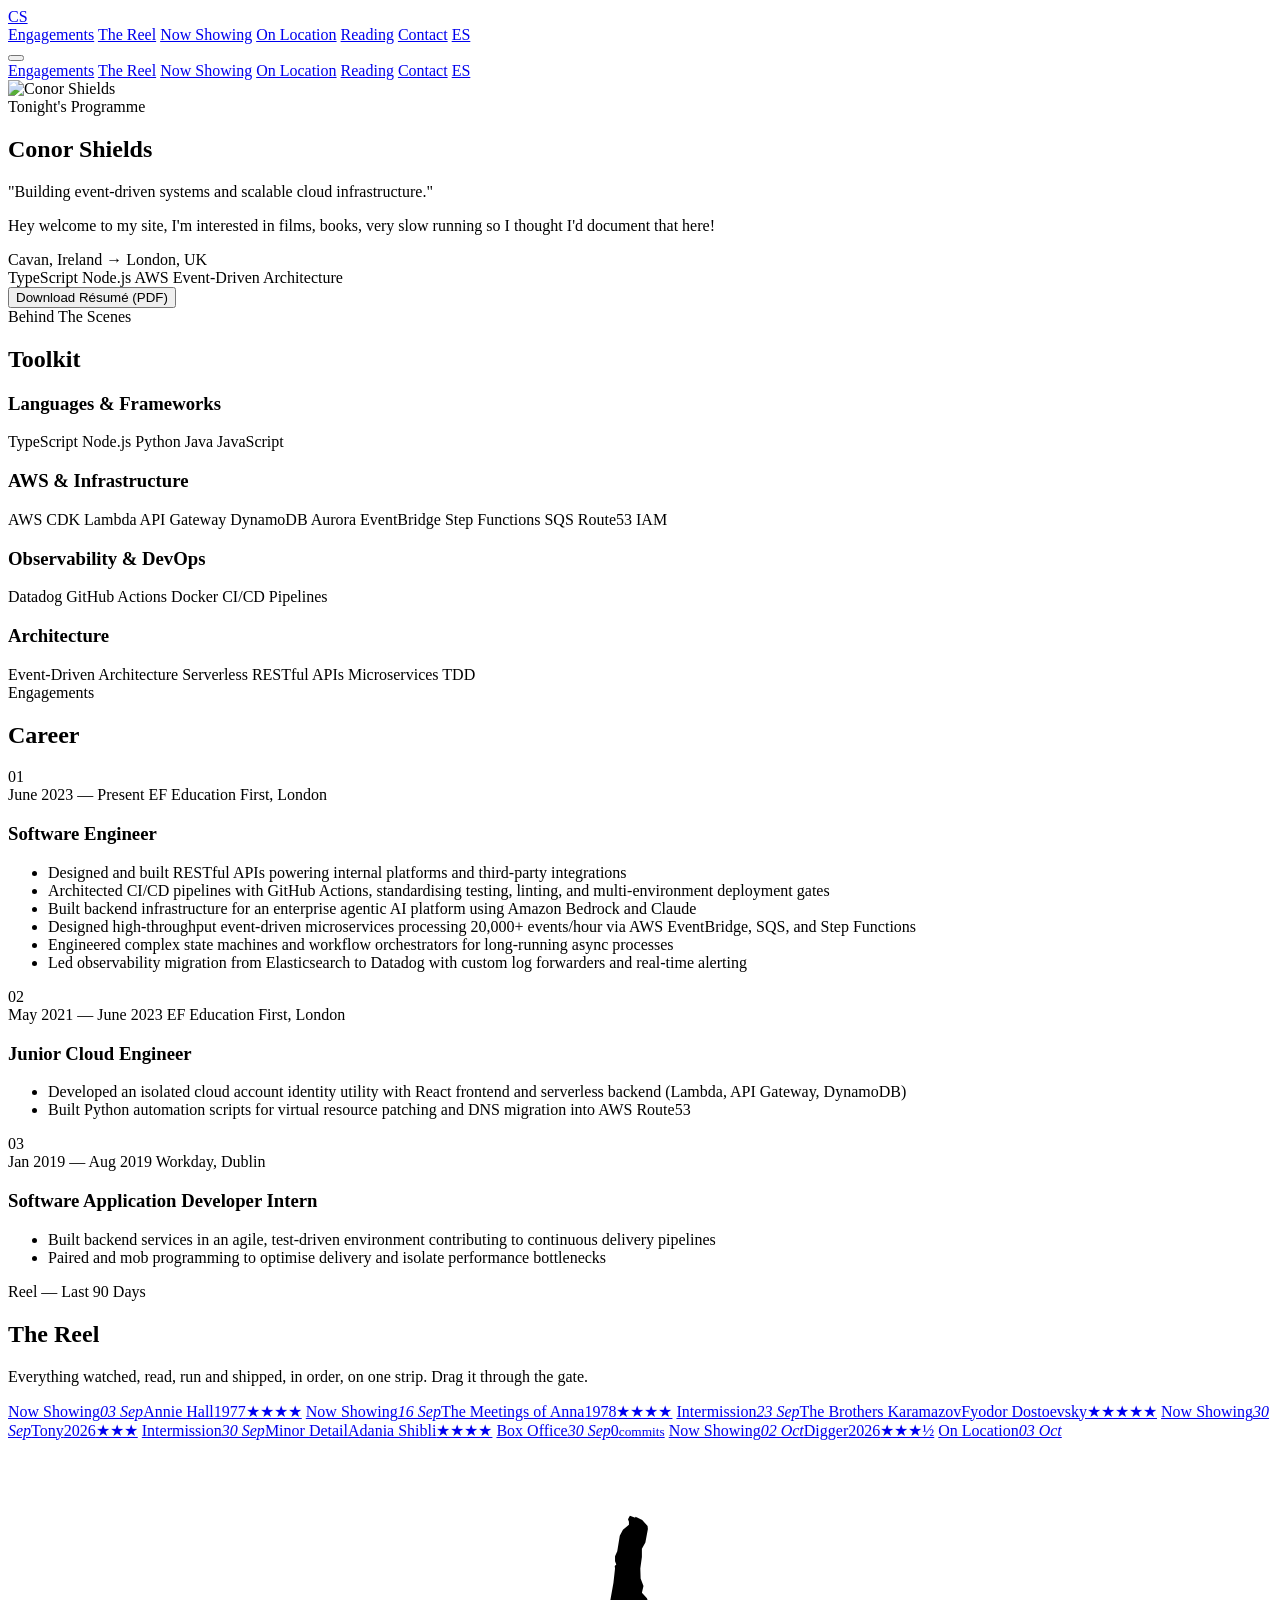
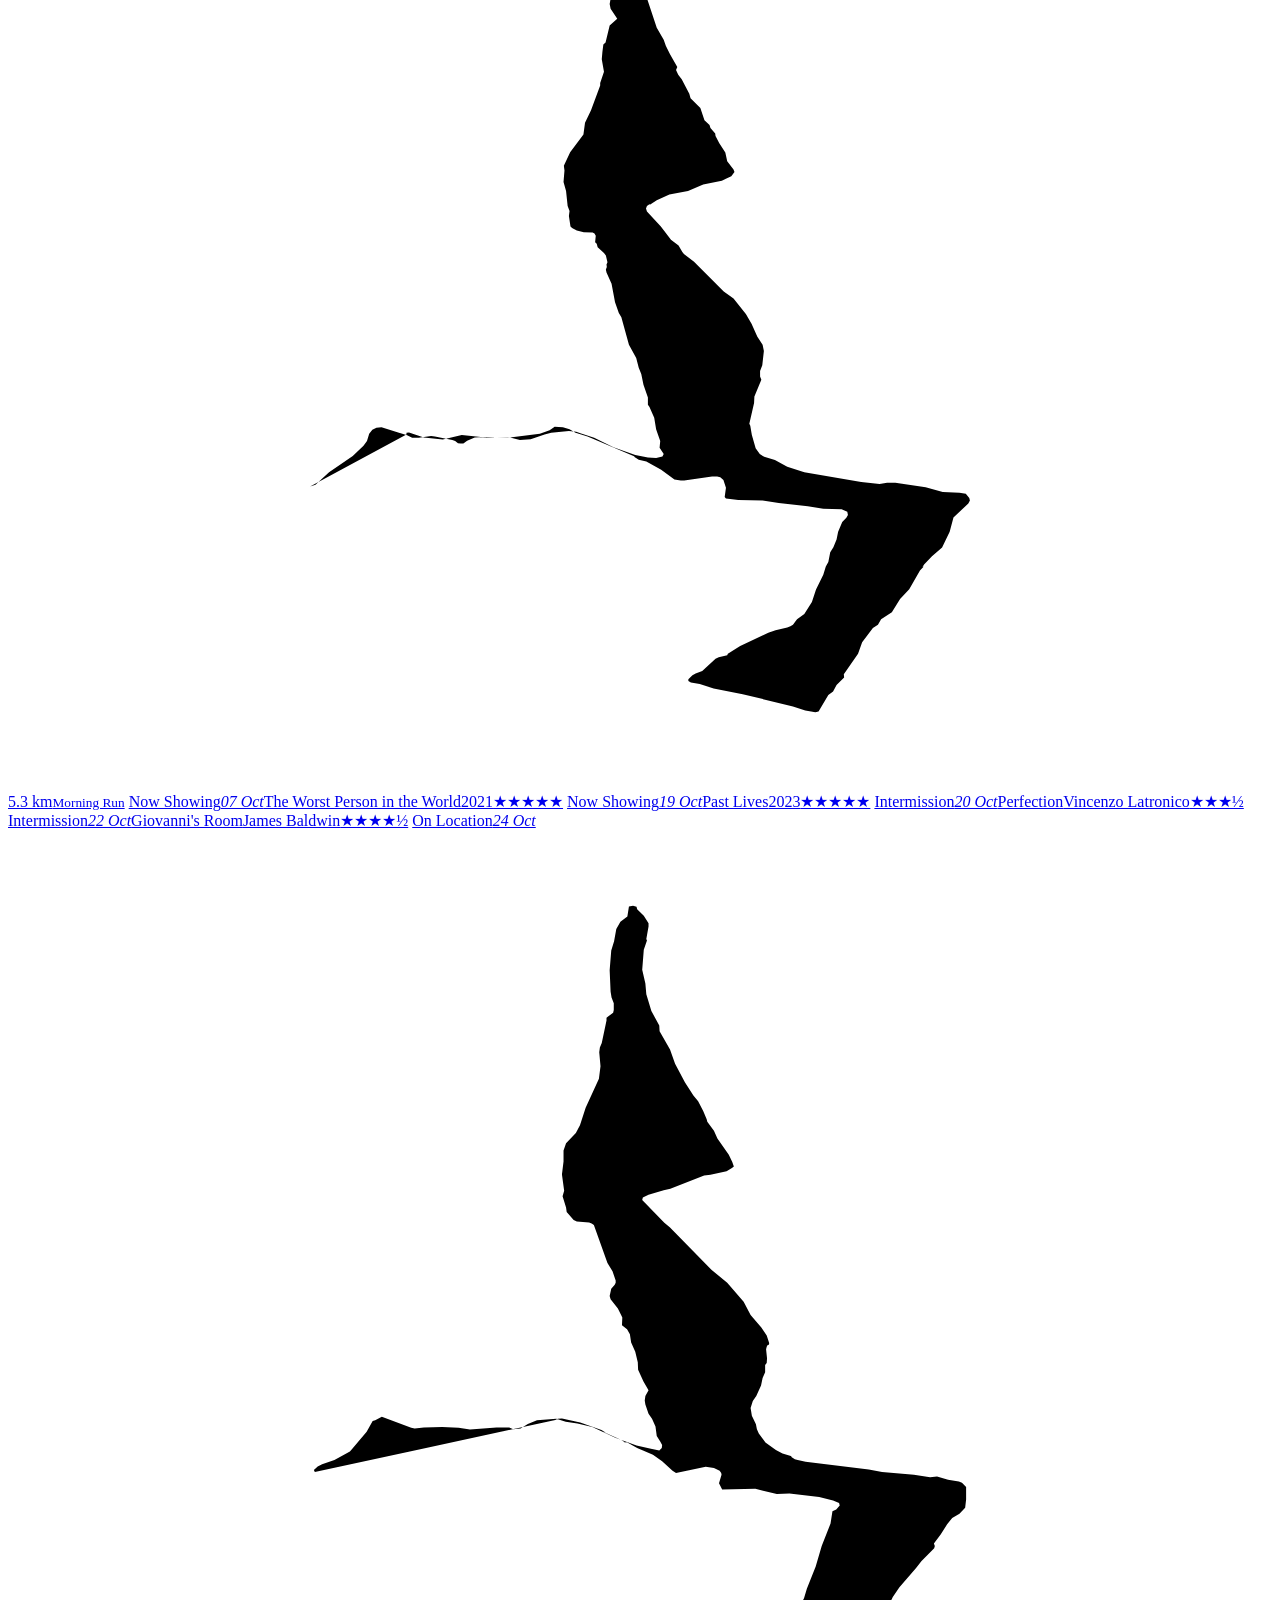
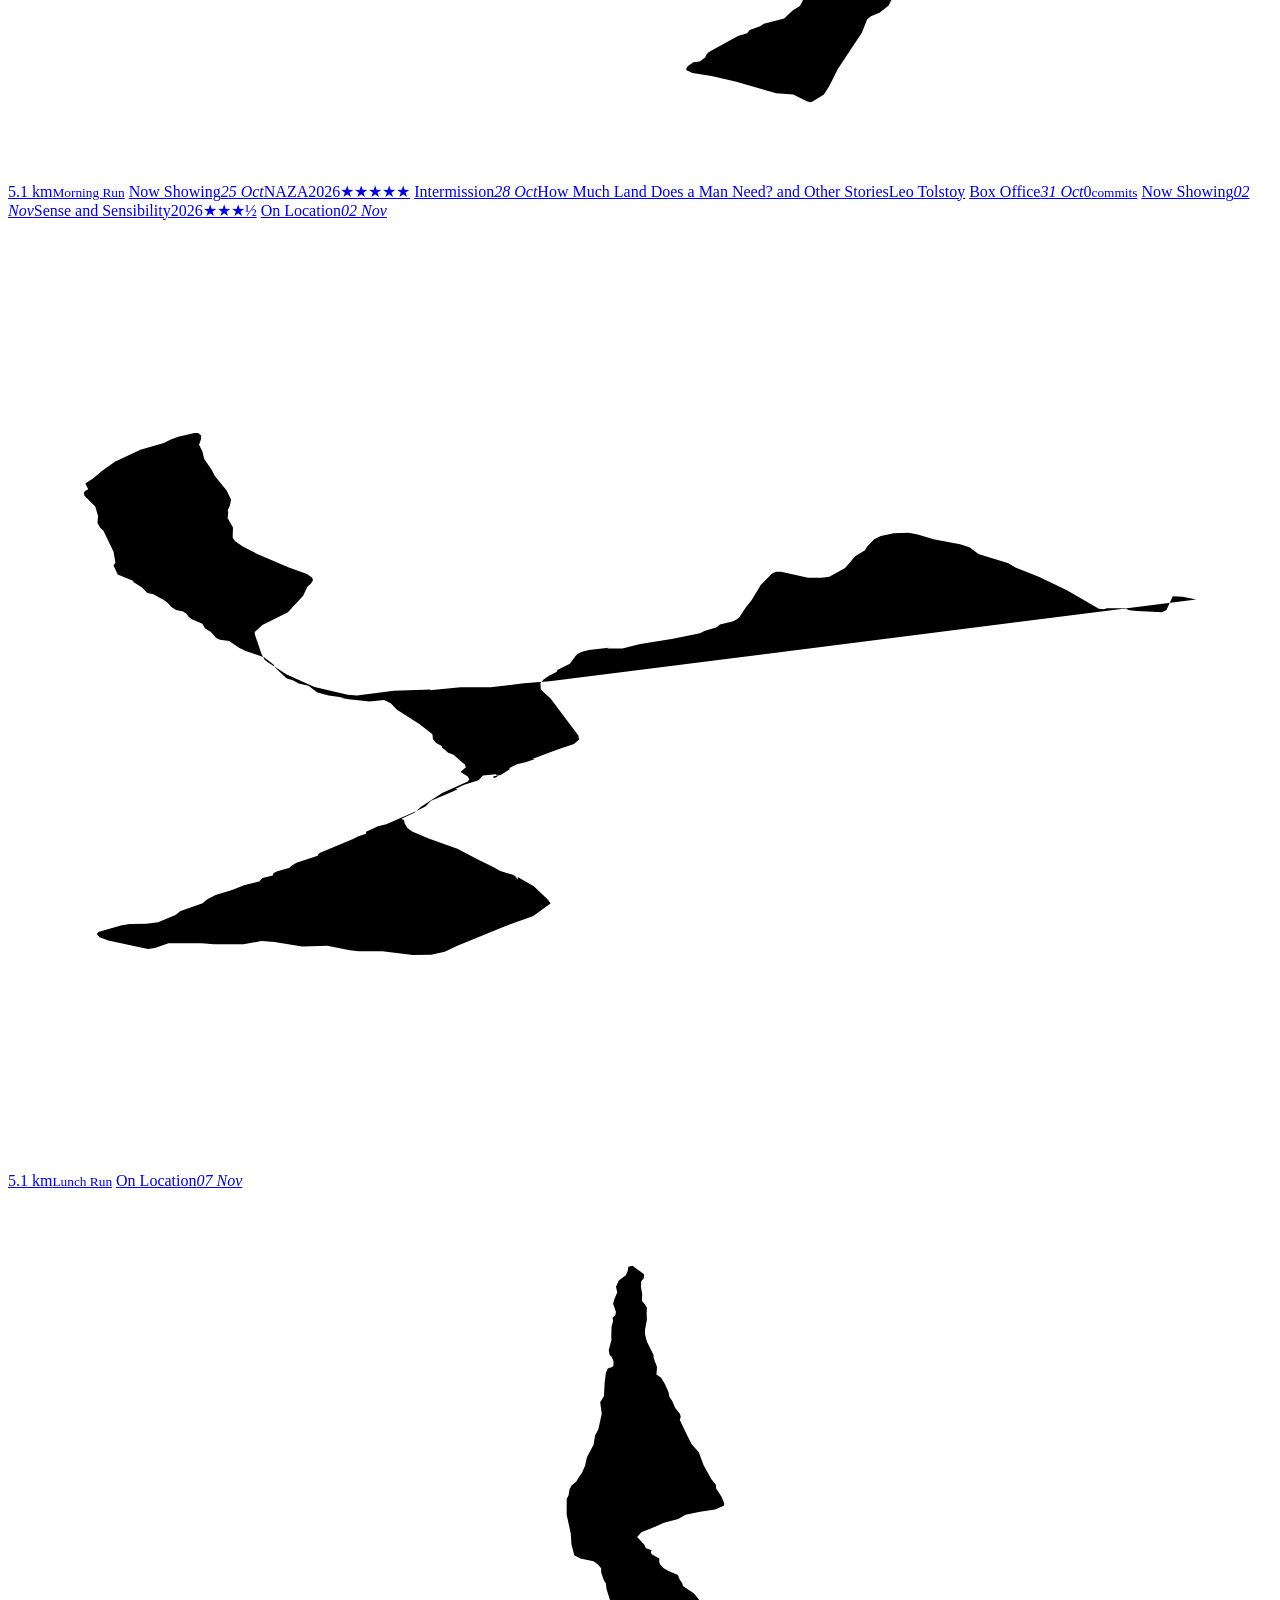
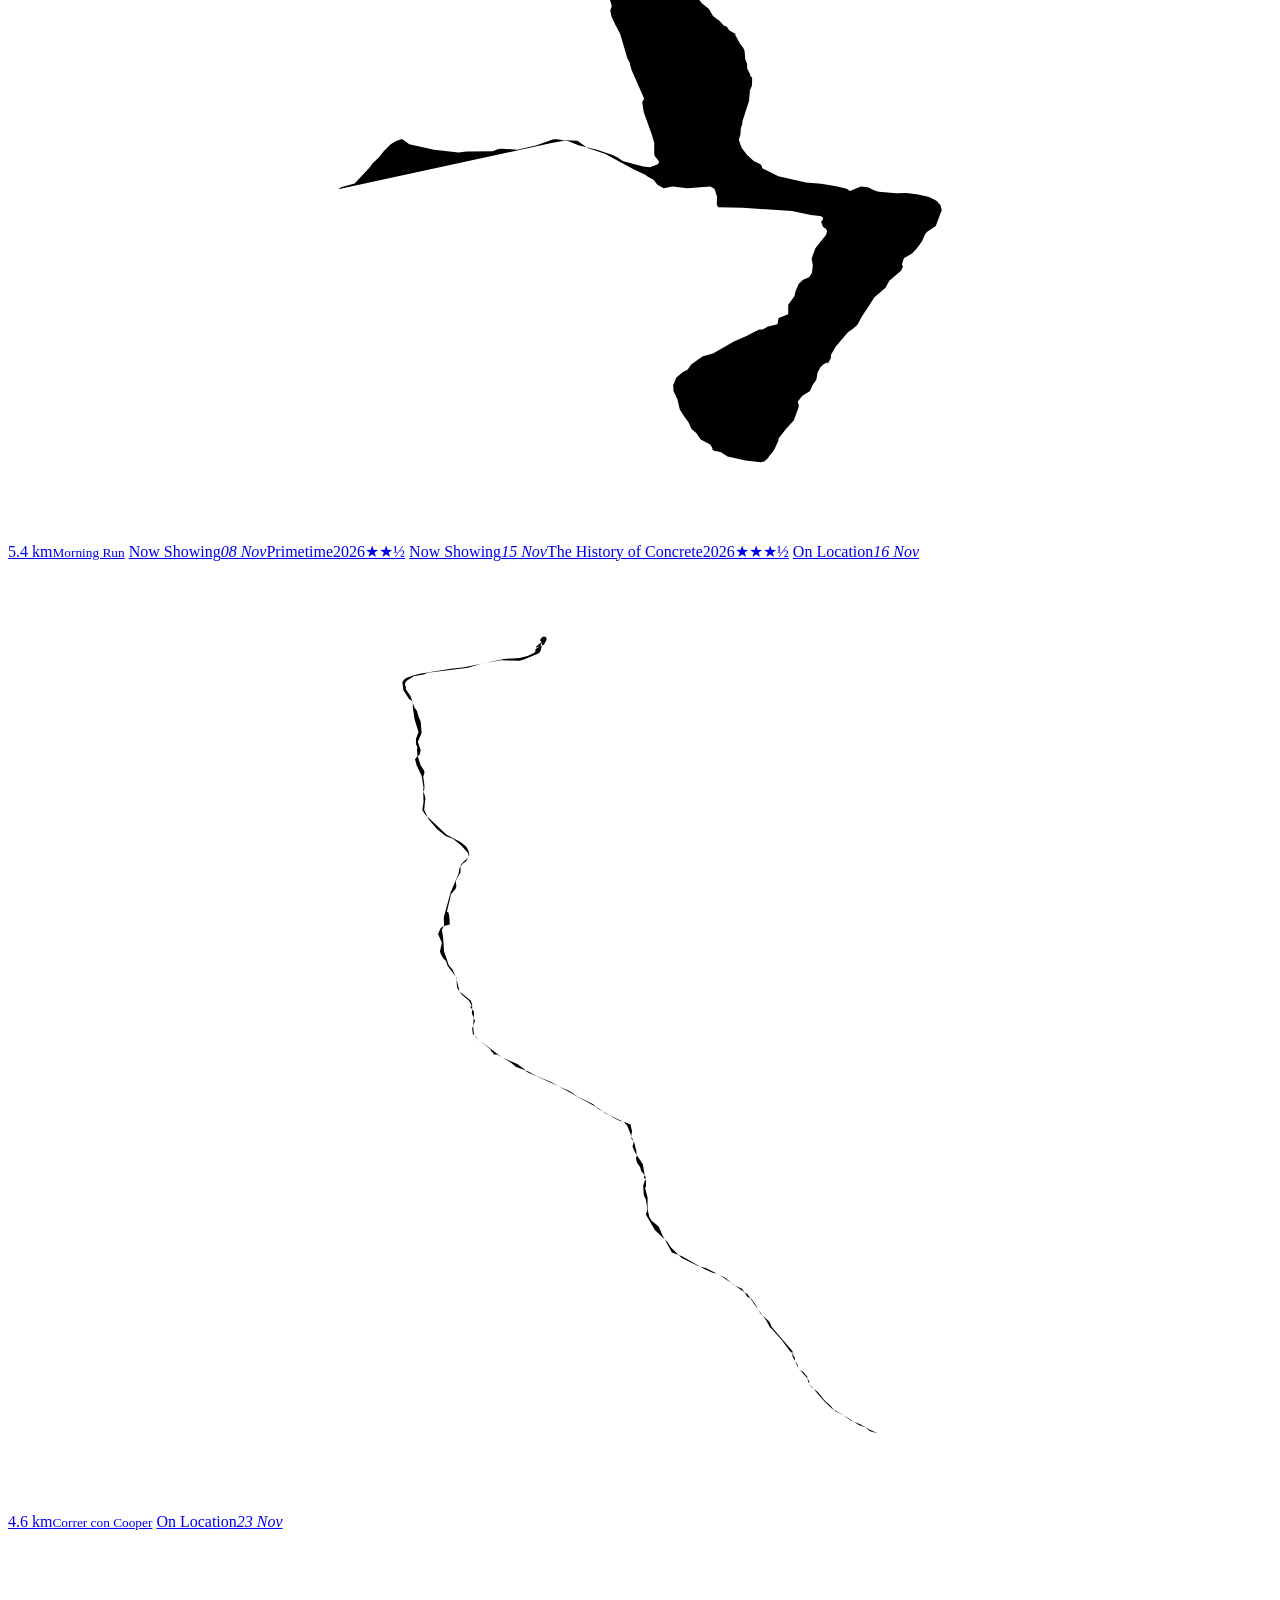
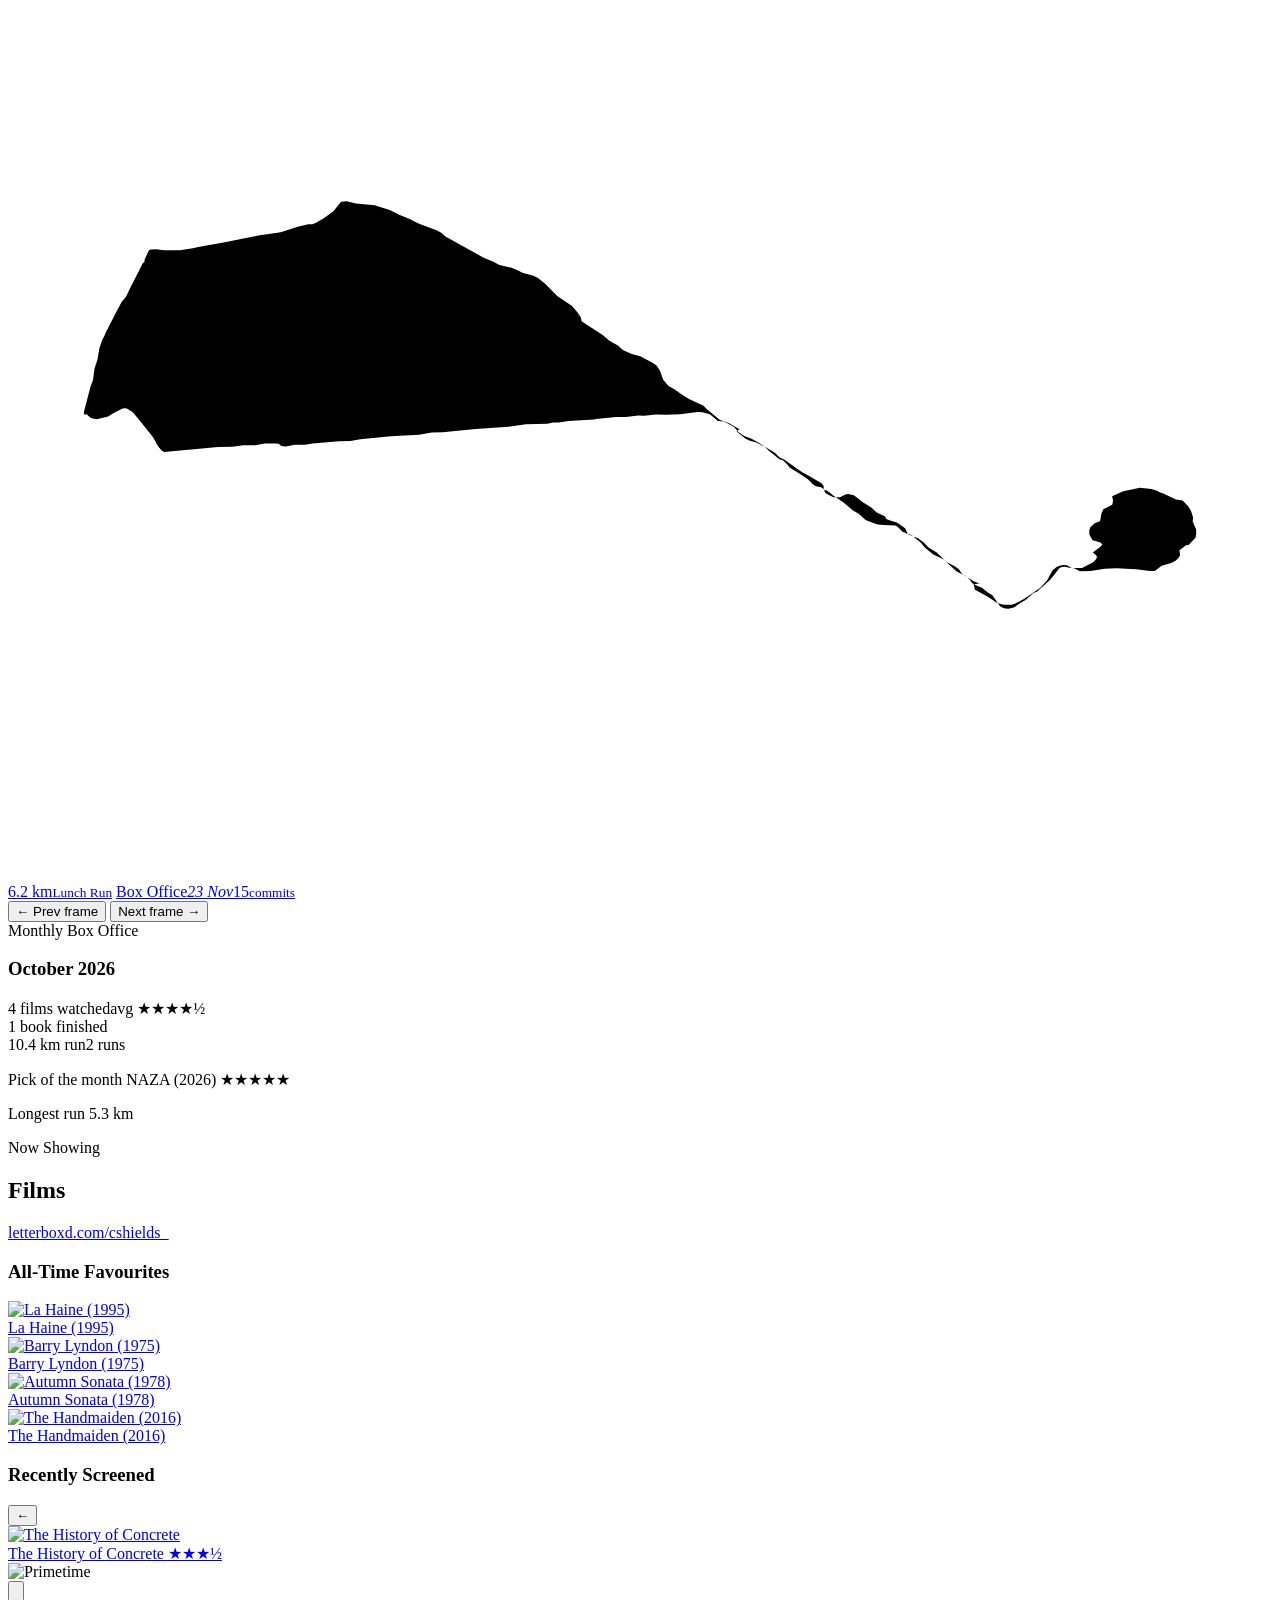
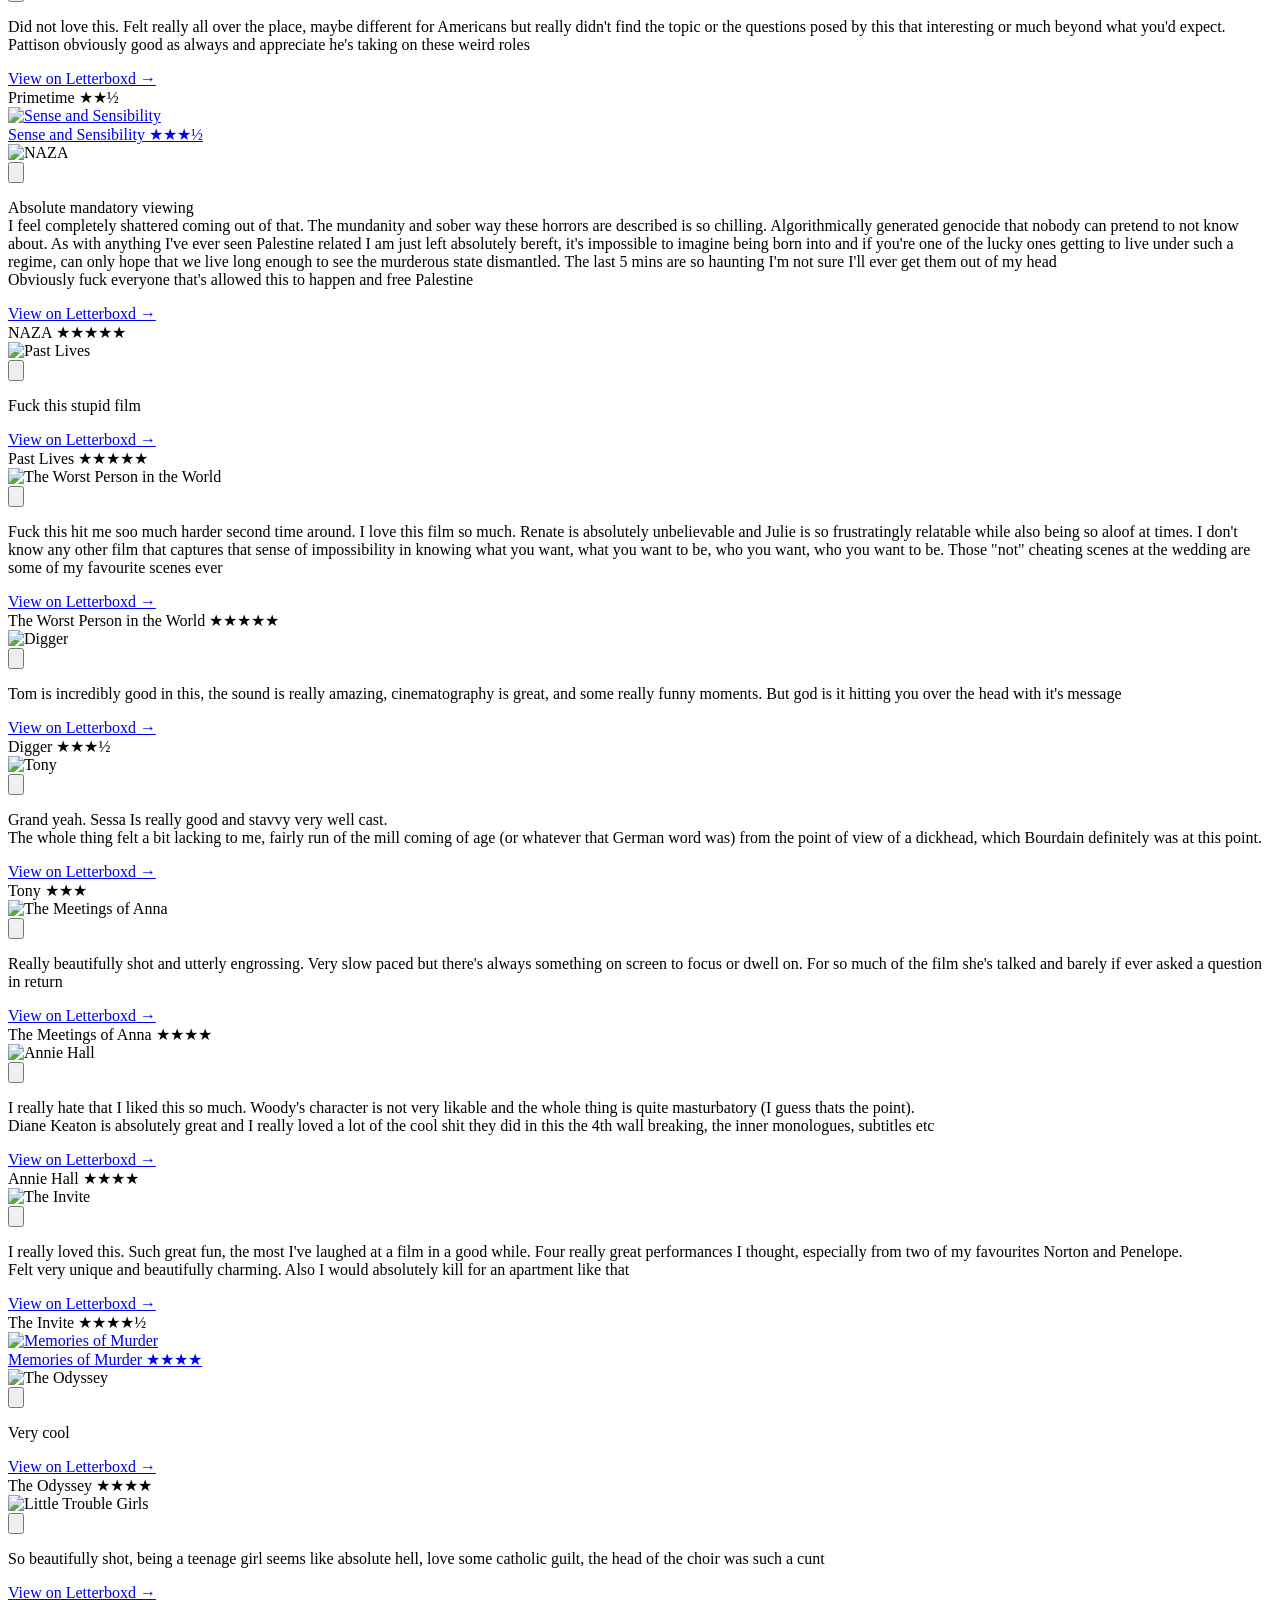
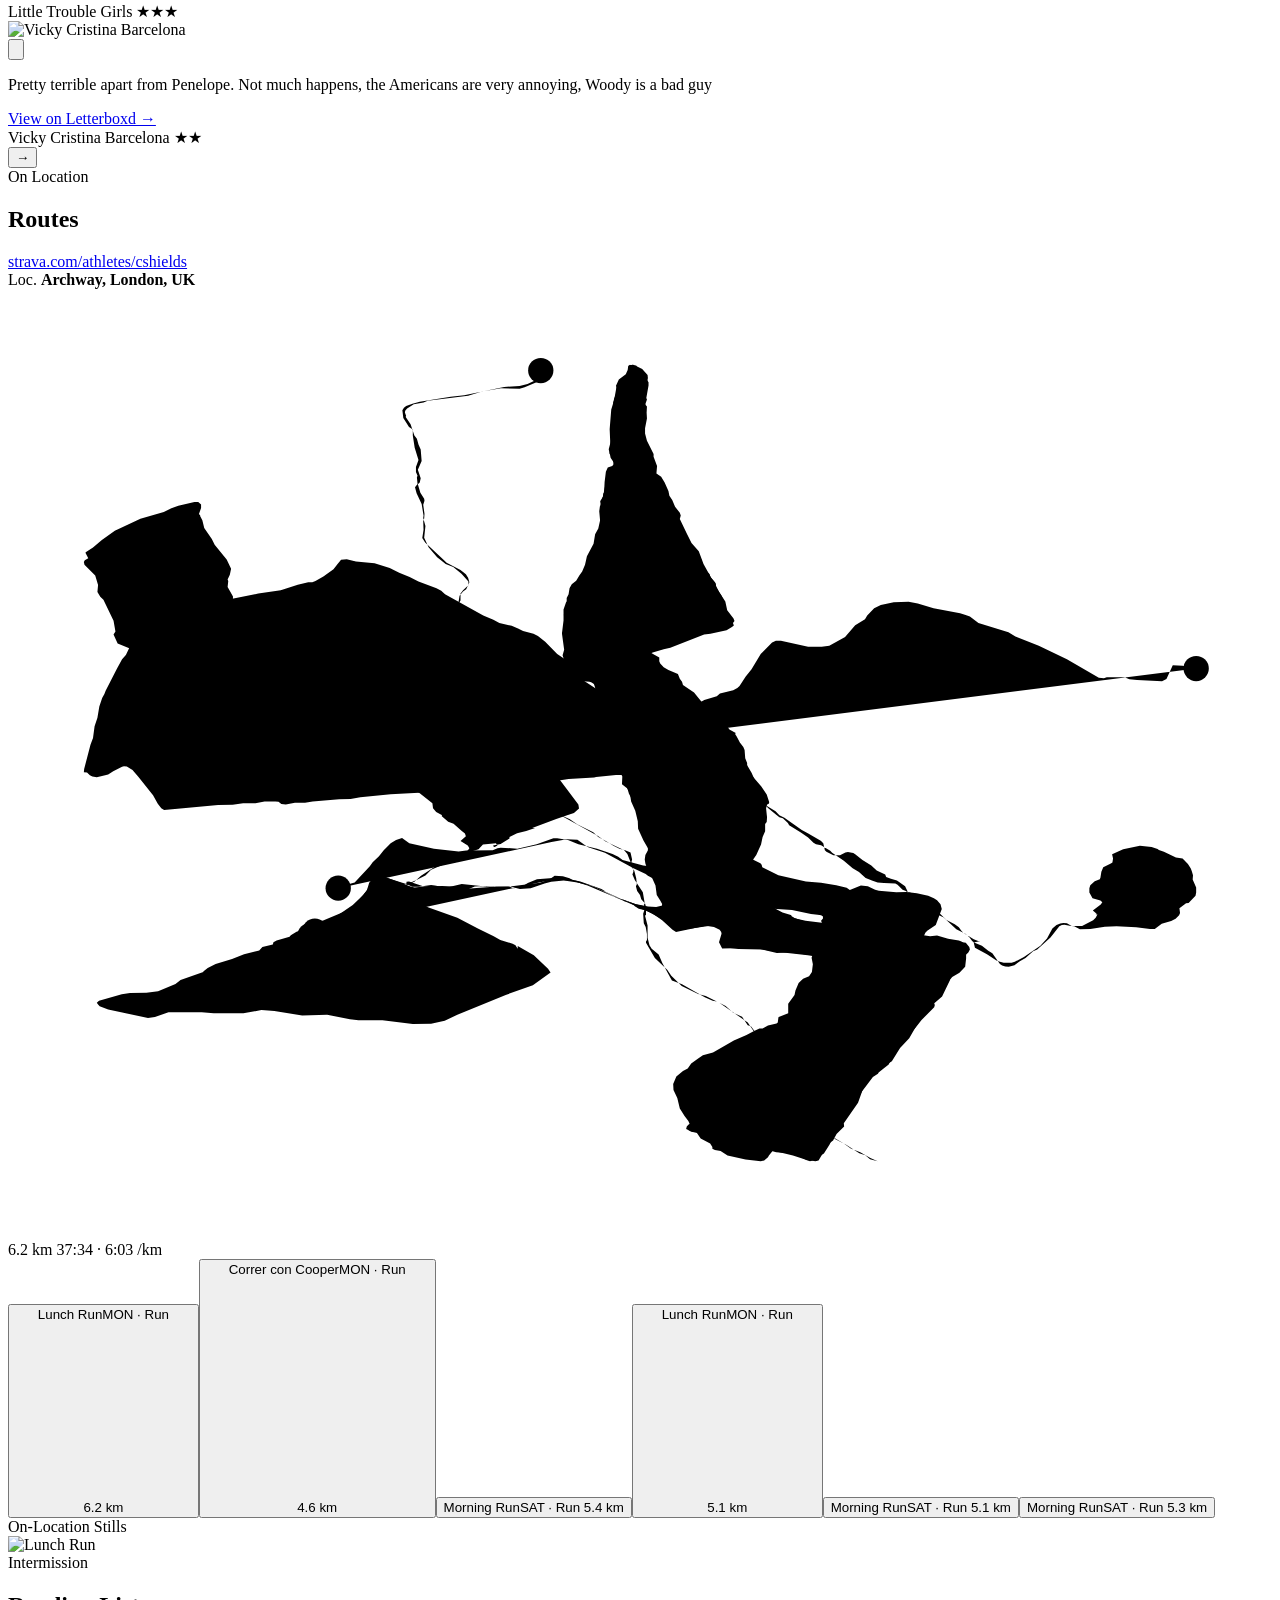
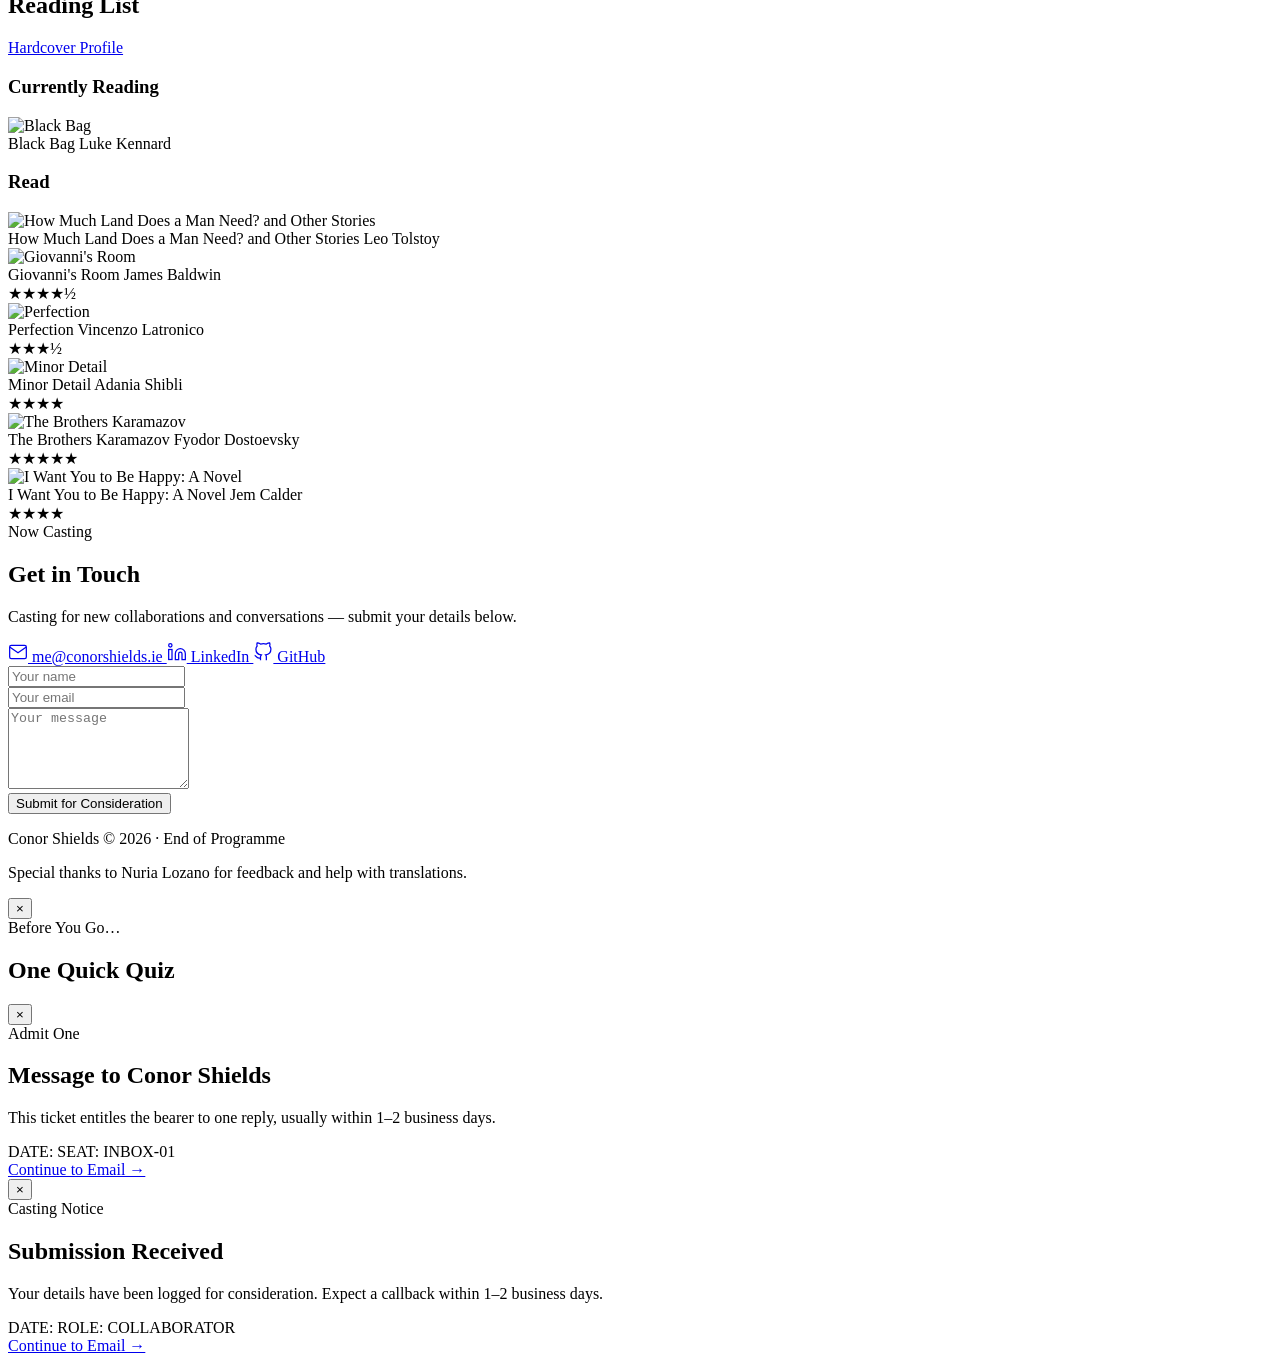
==== commit 42565569: "Update site with the reel" ====
--- a/docs/index.html
+++ b/docs/index.html
@@ -191,10 +191,9 @@
 <!-- SITE-REEL:START -->
 <a class="reel-frame k-film has-art" href="#film-annie-hall" data-month="SEP" data-r-date="03 Sep" data-r-kind="Now Showing" data-r-title="Annie Hall" data-r-sub="1977" data-r-detail="&#9733;&#9733;&#9733;&#9733;"><span class="reel-art" aria-hidden="true"><img src="https://a.ltrbxd.com/resized/film-poster/5/1/4/2/3/51423-annie-hall-0-600-0-900-crop.jpg?v=1fa63140ef" alt="" loading="lazy"></span><span class="reel-kind"><i></i>Now Showing<em>03 Sep</em></span><span class="reel-body"><span class="reel-title">Annie Hall</span><span class="reel-sub">1977</span><span class="reel-stars">&#9733;&#9733;&#9733;&#9733;</span></span></a>
 <a class="reel-frame k-film has-art" href="#film-the-meetings-of-anna" data-month="SEP" data-r-date="16 Sep" data-r-kind="Now Showing" data-r-title="The Meetings of Anna" data-r-sub="1978" data-r-detail="&#9733;&#9733;&#9733;&#9733;"><span class="reel-art" aria-hidden="true"><img src="https://a.ltrbxd.com/resized/film-poster/7/7/9/0/1/77901-the-meetings-of-anna-0-600-0-900-crop.jpg?v=95412557ba" alt="" loading="lazy"></span><span class="reel-kind"><i></i>Now Showing<em>16 Sep</em></span><span class="reel-body"><span class="reel-title">The Meetings of Anna</span><span class="reel-sub">1978</span><span class="reel-stars">&#9733;&#9733;&#9733;&#9733;</span></span></a>
-<a class="reel-frame k-book has-art" href="#book-the-brothers-karamazov" data-month="SEP" data-r-date="23 Sep" data-r-kind="Intermission" data-r-title="The Brothers Karamazov" data-r-sub="Fyodor Dostoevsky" data-r-detail="&#9733;&#9733;&#9733;&#9733;&#9733;"><span class="reel-art" aria-hidden="true"><img src="https://assets.hardcover.app/edition/31370986/f057a871e6635e92341a5d3c47840dd16a91c543.jpeg" alt="" loading="lazy"></span><span class="reel-kind"><i></i>Intermission<em>23 Sep</em></span><span class="reel-body"><span class="reel-title">The Brothers Karamazov</span><span class="reel-sub">Fyodor Dostoevsky</span><span class="reel-stars">&#9733;&#9733;&#9733;&#9733;&#9733;</span></span></a>
+<a class="reel-frame k-book has-art" href="#book-the-brothers-karamazov" data-month="SEP" data-r-date="23 Sep" data-r-kind="Intermission" data-r-title="The Brothers Karamazov" data-r-sub="Fyodor Dostoevsky" data-r-detail="&#9733;&#9733;&#9733;&#9733;&#9733;"><span class="reel-art" aria-hidden="true"><img src="https://assets.hardcover.app/edition/7304748/719c99853cad843c1883ec4c717b58bda0351e5d.jpeg" alt="" loading="lazy"></span><span class="reel-kind"><i></i>Intermission<em>23 Sep</em></span><span class="reel-body"><span class="reel-title">The Brothers Karamazov</span><span class="reel-sub">Fyodor Dostoevsky</span><span class="reel-stars">&#9733;&#9733;&#9733;&#9733;&#9733;</span></span></a>
 <a class="reel-frame k-film has-art" href="#film-tony-2026" data-month="SEP" data-r-date="30 Sep" data-r-kind="Now Showing" data-r-title="Tony" data-r-sub="2026" data-r-detail="&#9733;&#9733;&#9733;"><span class="reel-art" aria-hidden="true"><img src="https://a.ltrbxd.com/resized/film-poster/1/2/0/9/0/0/1/1209001-tony-2026-0-600-0-900-crop.jpg?v=63ce7b9234" alt="" loading="lazy"></span><span class="reel-kind"><i></i>Now Showing<em>30 Sep</em></span><span class="reel-body"><span class="reel-title">Tony</span><span class="reel-sub">2026</span><span class="reel-stars">&#9733;&#9733;&#9733;</span></span></a>
 <a class="reel-frame k-book has-art" href="#book-minor-detail" data-month="SEP" data-r-date="30 Sep" data-r-kind="Intermission" data-r-title="Minor Detail" data-r-sub="Adania Shibli" data-r-detail="&#9733;&#9733;&#9733;&#9733;"><span class="reel-art" aria-hidden="true"><img src="https://assets.hardcover.app/external_data/49459201/f6fbe17527687c8c4b0f02ef44c109a300581508.jpeg" alt="" loading="lazy"></span><span class="reel-kind"><i></i>Intermission<em>30 Sep</em></span><span class="reel-body"><span class="reel-title">Minor Detail</span><span class="reel-sub">Adania Shibli</span><span class="reel-stars">&#9733;&#9733;&#9733;&#9733;</span></span></a>
-<a class="reel-frame k-route has-art" href="#route-20396120663" data-month="SEP" data-r-date="30 Sep" data-r-kind="On Location" data-r-title="Afternoon Run" data-r-sub="Archway, London, UK" data-r-detail="5.0 km"><span class="reel-art" aria-hidden="true"><img src="https://dgtzuqphqg23d.cloudfront.net/NHO6QSCzTa_XCOKmEo3oxW4XlQLmEh5wWhyDWcbPs_E-432x768.jpg" alt="" loading="lazy"></span><span class="reel-kind"><i></i>On Location<em>30 Sep</em></span><svg class="reel-route" viewBox="0 0 400 300" preserveAspectRatio="xMidYMid meet" aria-hidden="true"><path d="M376.0,115.6 L374.2,115.3 L362.4,114.0 L361.4,114.0 L358.9,114.5 L357.9,114.1 L355.1,111.7 L347.8,107.6 L345.0,105.3 L343.0,104.3 L335.3,101.5 L327.9,98.4 L323.6,97.1 L319.7,95.6 L314.3,92.6 L310.0,91.6 L302.6,90.8 L298.7,89.8 L293.7,90.8 L291.6,91.6 L289.5,93.8 L288.7,95.2 L285.2,98.0 L281.4,101.6 L279.8,103.0 L277.7,103.9 L275.0,104.4 L272.7,104.3 L269.1,103.5 L261.9,101.2 L260.6,101.0 L259.6,101.2 L258.0,102.3 L257.5,103.3 L256.0,106.7 L256.1,107.4 L255.7,108.5 L254.0,111.5 L249.7,117.6 L241.0,120.2 L235.8,121.0 L232.5,122.2 L228.6,122.8 L224.5,122.7 L219.4,124.5 L211.3,125.1 L209.0,125.6 L210.3,125.8 L204.1,126.8 L200.5,128.2 L196.7,131.5 L195.9,133.3 L192.4,134.0 L190.1,134.8 L189.7,135.8 L189.7,136.6 L191.5,139.9 L195.6,142.5 L196.2,143.4 L199.5,148.6 L201.8,151.4 L202.3,152.4 L202.1,153.2 L201.1,153.7 L197.7,154.2 L196.7,154.7 L195.4,156.0 L192.6,157.5 L188.8,158.3 L186.2,159.1 L185.9,159.6 L183.4,160.1 L182.3,160.9 L179.0,161.6 L171.6,165.2 L172.1,165.4 L165.0,168.0 L162.7,169.5 L163.2,169.5 L161.7,170.3 L148.6,176.2 L149.3,176.2 L141.7,179.8 L143.0,179.5 L141.7,180.5 L138.4,181.4 L131.0,184.7 L129.7,185.7 L123.5,188.2 L124.5,188.2 L124.0,188.5 L119.7,189.8 L115.3,192.3 L112.3,193.3 L109.7,194.6 L106.7,195.2 L100.8,198.0 L97.2,199.0 L92.3,201.3 L89.2,202.5 L84.4,204.8 L79.7,206.4 L75.1,208.5 L74.7,209.0 L71.9,209.5 L57.3,210.7 L55.2,210.7 L53.4,209.8 L50.1,205.7 L48.5,204.3 L47.5,203.9 L46.5,203.1 L45.3,201.3 L43.4,199.5 L42.6,198.2 L40.4,196.2 L34.8,189.3 L33.7,188.2 L32.5,185.9 L29.9,184.1 L27.8,181.9 L27.0,181.4 L24.7,179.1 L24.0,177.5 L24.2,176.7 L24.7,176.5 L33.2,175.4 L39.8,173.4 L49.1,172.1 L54.2,170.1 L56.5,169.9 L70.0,166.0 L75.4,163.5 L78.8,163.4 L84.4,162.7 L85.7,162.2 L85.6,161.9 L86.2,161.4 L89.5,161.7 L90.7,161.1 L93.4,160.3 L103.6,155.8 L113.6,153.0 L121.9,150.1 L125.6,148.1 L133.5,142.7 L134.0,142.0 L134.2,141.1 L133.5,140.4 L132.4,139.9 L123.0,137.6 L117.7,135.8 L114.0,134.0 L108.7,130.9 L104.8,127.8 L101.0,126.3 L95.6,123.2 L92.0,121.5 L87.9,118.6 L84.1,116.8 L79.7,113.5 L76.9,112.2 L74.6,110.0 L70.6,107.6 L66.7,105.8 L64.1,104.3 L61.8,103.3 L61.3,102.8 L60.9,102.1 L62.1,98.5 L62.6,98.0 L64.1,97.2 L69.8,95.4 L75.7,92.5 L75.9,92.0 L76.7,92.1 L78.0,91.5 L87.2,90.2 L91.5,89.3 L97.9,92.3 L107.9,98.9 L111.2,100.3 L116.1,101.8 L118.2,102.8 L121.4,104.8 L121.9,105.3 L122.0,106.1 L120.4,108.1 L119.6,109.9 L116.6,113.1 L114.3,114.8 L106.3,118.7 L105.4,119.5 L104.8,120.9 L104.8,121.5 L105.9,123.8 L106.3,125.6 L108.2,129.2 L111.2,131.9 L117.1,135.6 L123.2,137.8 L132.0,139.7 L133.5,140.4 L136.3,141.1 L141.4,141.7 L143.9,142.5 L151.4,146.5 L158.1,151.1 L159.4,153.4 L161.3,155.0 L163.4,158.6 L166.3,161.9 L165.0,162.9 L173.7,162.6 L177.7,162.2 L180.0,161.6 L184.9,159.1 L193.4,156.2 L198.0,154.2 L200.8,153.5 L202.3,152.4 L202.5,151.6 L198.7,147.9 L198.2,147.1 L196.4,145.0 L195.7,143.0 L195.2,142.0 L194.4,138.6 L192.8,135.3 L194.4,134.0 L194.6,133.2 L196.2,130.4 L199.2,128.9 L200.3,126.1 L200.8,125.6 L207.1,126.4 L207.2,125.9 L208.4,125.5 L212.1,125.3 L220.4,123.8 L220.7,123.5 L229.6,123.2 L230.4,122.0 L231.5,121.5 L239.6,120.7 L248.8,117.7 L250.9,116.3 L253.7,112.0 L254.8,111.0 L255.3,109.7 L257.3,106.6 L256.6,105.4 L256.8,104.6 L258.9,101.5 L259.6,100.8 L260.9,101.0 L263.9,102.1 L266.5,102.1 L272.4,103.5 L274.2,104.4 L276.3,103.9 L277.8,103.5 L280.0,102.5 L283.9,98.7 L286.0,97.2 L292.4,91.8 L293.3,91.3 L295.4,90.8" /></svg><span class="reel-body"><span class="reel-num">5.0 km<small>Afternoon Run</small></span></span></a>
 <a class="reel-frame k-code" href="https://github.com/cshields236" target="_blank" rel="noopener" data-month="SEP" data-r-date="30 Sep" data-r-kind="Box Office" data-r-title="0" data-r-sub="commits" data-r-detail="0"><span class="reel-kind"><i></i>Box Office<em>30 Sep</em></span><span class="reel-bars" aria-hidden="true"><span class="reel-bar" style="height:18%"></span><span class="reel-bar" style="height:18%"></span><span class="reel-bar" style="height:18%"></span><span class="reel-bar" style="height:18%"></span><span class="reel-bar" style="height:18%"></span><span class="reel-bar" style="height:18%"></span><span class="reel-bar" style="height:18%"></span><span class="reel-bar" style="height:18%"></span><span class="reel-bar" style="height:18%"></span><span class="reel-bar" style="height:18%"></span><span class="reel-bar" style="height:18%"></span><span class="reel-bar" style="height:18%"></span><span class="reel-bar" style="height:18%"></span><span class="reel-bar" style="height:18%"></span></span><span class="reel-body"><span class="reel-num">0<small>commits</small></span></span></a>
 <a class="reel-frame k-film has-art" href="#film-digger-2026" data-month="OCT" data-r-date="02 Oct" data-r-kind="Now Showing" data-r-title="Digger" data-r-sub="2026" data-r-detail="&#9733;&#9733;&#9733;&#189;"><span class="reel-art" aria-hidden="true"><img src="https://a.ltrbxd.com/resized/film-poster/1/1/3/2/6/8/8/1132688-digger-2026-0-600-0-900-crop.jpg?v=81ec883a95" alt="" loading="lazy"></span><span class="reel-kind"><i></i>Now Showing<em>02 Oct</em></span><span class="reel-body"><span class="reel-title">Digger</span><span class="reel-sub">2026</span><span class="reel-stars">&#9733;&#9733;&#9733;&#189;</span></span></a>
 <a class="reel-frame k-route" href="#route-20430090964" data-month="OCT" data-r-date="03 Oct" data-r-kind="On Location" data-r-title="Morning Run" data-r-sub="Holloway, London, UK" data-r-detail="5.3 km"><span class="reel-kind"><i></i>On Location<em>03 Oct</em></span><svg class="reel-route" viewBox="0 0 400 300" preserveAspectRatio="xMidYMid meet" aria-hidden="true"><path d="M95.6,204.6 L97.3,204.0 L101.6,200.1 L109.1,194.9 L112.5,191.7 L113.6,190.2 L114.3,187.9 L115.3,186.6 L116.6,186.0 L118.2,185.8 L126.3,188.4 L127.9,189.2 L130.0,189.2 L133.9,188.6 L135.1,188.8 L140.6,189.9 L141.5,190.2 L142.4,190.9 L143.2,191.0 L144.1,191.0 L145.3,190.1 L147.7,189.1 L150.5,188.9 L154.7,189.2 L158.9,189.1 L162.0,189.9 L165.4,189.6 L169.8,188.1 L171.9,187.6 L177.5,187.0 L179.8,187.3 L185.5,189.2 L191.6,192.2 L198.5,194.6 L202.5,195.4 L205.1,195.6 L207.1,195.1 L207.5,194.3 L206.2,192.3 L206.4,190.2 L205.1,186.5 L204.5,182.8 L203.0,179.4 L202.5,178.7 L202.5,176.4 L201.1,172.4 L200.4,169.0 L199.6,167.0 L198.8,163.9 L196.5,159.7 L194.1,151.0 L193.3,149.7 L192.1,146.3 L191.0,140.4 L189.4,136.9 L189.2,135.9 L189.5,135.1 L189.4,134.3 L189.7,133.6 L189.2,131.5 L188.6,130.7 L186.6,128.9 L186.3,127.8 L185.8,127.3 L186.0,125.2 L185.6,124.5 L185.0,124.2 L182.2,124.1 L180.0,123.6 L178.5,122.8 L178.0,122.3 L177.5,119.0 L177.7,117.4 L177.1,115.8 L176.6,111.1 L175.8,108.2 L176.1,104.6 L175.9,103.1 L177.9,98.8 L182.1,93.2 L182.6,89.5 L184.5,85.5 L187.4,77.7 L187.4,76.9 L188.6,73.3 L187.9,69.4 L188.1,67.1 L188.4,64.7 L189.1,64.1 L190.4,58.7 L192.8,56.6 L190.7,53.4 L190.4,51.9 L191.6,45.2 L192.1,40.7 L192.0,39.9 L192.5,39.4 L192.1,38.4 L192.1,36.8 L192.8,35.2 L193.6,30.3 L194.6,28.4 L196.5,26.8 L196.5,25.9 L196.2,25.1 L196.8,24.0 L198.5,24.6 L198.5,24.3 L199.1,24.5 L200.7,25.3 L202.4,27.2 L202.5,28.2 L201.7,32.4 L200.6,34.4 L200.6,37.0 L200.1,40.7 L200.2,43.8 L201.1,46.2 L200.6,48.3 L202.2,50.1 L205.3,59.4 L207.5,63.2 L208.2,65.2 L209.5,67.8 L211.8,71.8 L211.4,72.8 L212.1,74.3 L213.2,75.7 L215.6,80.3 L216.0,81.7 L219.1,84.8 L220.4,88.7 L222.0,90.2 L222.3,91.1 L223.8,92.9 L223.9,93.7 L225.1,96.0 L227.0,98.9 L227.6,101.7 L229.6,104.3 L229.9,105.1 L228.9,106.4 L225.9,107.8 L220.0,109.0 L215.2,111.1 L209.3,112.2 L205.3,114.0 L203.0,115.5 L203.2,115.1 L202.2,115.8 L201.9,116.6 L202.2,117.6 L206.6,122.3 L209.8,126.5 L212.2,128.3 L213.4,130.4 L213.9,131.0 L217.1,133.5 L226.5,142.9 L229.6,145.1 L233.5,150.0 L235.3,153.1 L237.1,157.1 L238.8,159.7 L239.2,161.7 L238.7,166.2 L238.0,168.0 L238.0,169.8 L238.4,170.8 L236.2,176.1 L236.1,178.2 L234.6,184.7 L234.9,185.4 L235.4,188.3 L236.6,192.5 L237.9,194.3 L239.3,195.2 L242.7,196.2 L246.6,198.3 L252.0,200.1 L270.0,203.2 L275.8,203.8 L278.2,203.4 L280.8,203.4 L290.4,204.8 L295.8,206.3 L301.1,206.6 L303.1,206.9 L304.2,208.2 L304.4,209.0 L303.9,210.0 L299.2,214.4 L298.0,218.9 L295.6,223.9 L292.4,226.7 L289.9,229.3 L289.4,230.1 L289.8,229.9 L288.6,231.2 L285.2,237.1 L282.3,240.2 L279.7,244.4 L276.3,246.6 L275.3,248.3 L273.7,249.4 L270.3,253.9 L269.0,257.5 L264.5,264.0 L264.6,265.0 L262.2,267.4 L261.1,269.5 L259.6,270.6 L256.5,275.8 L255.5,276.0 L252.3,275.5 L248.4,274.2 L232.5,270.3 L223.3,268.5 L218.9,267.1 L216.1,266.6 L215.3,266.1 L215.3,265.6 L216.6,264.3 L217.6,263.8 L219.7,263.0 L223.9,259.1 L224.9,258.6 L227.6,258.0 L227.8,257.5 L231.7,255.1 L240.6,250.9 L242.9,250.1 L246.6,249.2 L247.6,248.8 L248.4,248.3 L249.7,246.6 L252.0,244.9 L254.4,241.1 L255.7,237.2 L258.0,232.5 L258.8,229.9 L259.6,228.5 L260.2,225.4 L261.2,223.8 L262.2,221.4 L262.7,218.9 L264.0,215.8 L265.3,214.5 L265.8,213.6 L265.6,212.6 L263.8,211.8 L258.0,211.6 L253.1,210.8 L243.9,209.8 L238.8,209.0 L231.1,208.9 L227.2,208.4 L226.8,207.9 L227.2,205.0 L226.4,202.5 L225.4,201.7 L224.4,201.4 L222.8,201.4 L214.0,202.7 L212.9,202.7 L210.9,202.4 L206.7,199.3 L202.0,196.7 L199.6,196.1 L198.0,195.1 L198.5,195.2 L183.4,188.8 L179.6,187.6 L177.7,186.5 L175.6,185.8 L173.0,185.7 L171.4,186.8 L168.3,187.9 L158.1,189.2 L151.1,189.1 L143.6,188.3 L137.6,189.7 L131.6,189.1 L126.9,187.5 L126.1,187.6 L126.1,188.1" /></svg><span class="reel-body"><span class="reel-num">5.3 km<small>Morning Run</small></span></span></a>
@@ -212,7 +211,8 @@
 <a class="reel-frame k-film has-art" href="#film-primetime-2026" data-month="NOV" data-r-date="08 Nov" data-r-kind="Now Showing" data-r-title="Primetime" data-r-sub="2026" data-r-detail="&#9733;&#9733;&#189;"><span class="reel-art" aria-hidden="true"><img src="https://a.ltrbxd.com/resized/film-poster/1/2/6/2/0/1/9/1262019-primetime-2026-0-600-0-900-crop.jpg?v=41640d6988" alt="" loading="lazy"></span><span class="reel-kind"><i></i>Now Showing<em>08 Nov</em></span><span class="reel-body"><span class="reel-title">Primetime</span><span class="reel-sub">2026</span><span class="reel-stars">&#9733;&#9733;&#189;</span></span></a>
 <a class="reel-frame k-film has-art" href="#film-the-history-of-concrete" data-month="NOV" data-r-date="15 Nov" data-r-kind="Now Showing" data-r-title="The History of Concrete" data-r-sub="2026" data-r-detail="&#9733;&#9733;&#9733;&#189;"><span class="reel-art" aria-hidden="true"><img src="https://a.ltrbxd.com/resized/film-poster/1/4/6/4/8/3/5/1464835-the-history-of-concrete-0-600-0-900-crop.jpg?v=a9805b24e4" alt="" loading="lazy"></span><span class="reel-kind"><i></i>Now Showing<em>15 Nov</em></span><span class="reel-body"><span class="reel-title">The History of Concrete</span><span class="reel-sub">2026</span><span class="reel-stars">&#9733;&#9733;&#9733;&#189;</span></span></a>
 <a class="reel-frame k-route has-art" href="#route-21008677399" data-month="NOV" data-r-date="16 Nov" data-r-kind="On Location" data-r-title="Correr con Cooper" data-r-sub="Ballyhaise ED, Ireland" data-r-detail="4.6 km"><span class="reel-art" aria-hidden="true"><img src="https://dgtzuqphqg23d.cloudfront.net/2nwXM6Ibdde4lI-sAdOfaf2C39z2Koarl0YFb0vvzgM-432x768.jpg" alt="" loading="lazy"></span><span class="reel-kind"><i></i>On Location<em>16 Nov</em></span><svg class="reel-route" viewBox="0 0 400 300" preserveAspectRatio="xMidYMid meet" aria-hidden="true"><path d="M168.6,25.8 L167.1,27.1 L167.1,27.7 L167.2,27.4 L169.6,26.5 L170.4,25.0 L170.4,24.3 L170.1,24.0 L169.2,24.0 L168.6,24.6 L168.4,25.0 L169.0,26.4 L168.6,28.3 L168.0,29.2 L163.5,31.1 L161.9,31.6 L156.0,31.4 L150.0,32.4 L145.6,33.8 L132.8,35.4 L131.5,35.9 L128.4,36.5 L126.3,37.8 L125.7,38.5 L125.6,39.1 L126.0,40.2 L125.9,40.2 L125.9,40.6 L127.4,42.8 L128.6,46.4 L129.4,47.4 L129.9,49.2 L130.6,50.8 L130.9,54.4 L129.7,57.2 L130.6,59.9 L130.3,61.2 L129.7,61.8 L130.5,64.5 L131.7,66.4 L131.8,67.0 L131.4,68.3 L131.8,71.1 L131.7,72.6 L131.4,73.5 L131.5,76.2 L131.1,78.8 L132.0,80.2 L138.8,86.6 L143.2,88.9 L144.9,90.3 L145.6,91.4 L146.0,92.8 L145.6,93.8 L144.0,95.3 L143.1,96.5 L143.2,96.3 L143.2,98.6 L141.9,100.8 L141.7,101.5 L141.9,103.0 L141.6,103.8 L140.1,105.5 L140.0,106.3 L138.9,111.0 L139.4,111.2 L139.7,112.9 L139.8,115.0 L137.7,115.6 L136.9,116.2 L136.1,118.0 L137.3,120.8 L136.7,123.5 L136.9,124.2 L137.7,125.7 L138.6,126.6 L139.1,128.1 L139.8,129.0 L141.9,131.8 L142.0,133.8 L142.2,135.2 L143.1,136.4 L146.5,139.2 L146.9,140.5 L146.8,143.2 L147.8,145.6 L146.9,147.9 L147.1,149.7 L149.3,151.8 L156.4,157.1 L161.2,159.2 L163.4,160.8 L164.1,161.6 L177.8,167.8 L180.1,169.4 L185.2,171.9 L186.8,173.4 L189.3,174.8 L191.6,176.2 L193.5,177.1 L195.3,177.6 L197.0,178.3 L197.5,180.5 L197.3,181.3 L197.3,182.8 L198.2,184.1 L198.8,186.5 L199.0,188.4 L198.7,189.0 L199.1,190.5 L200.0,191.8 L200.4,193.1 L201.6,194.5 L201.8,195.2 L201.0,197.7 L201.2,200.7 L201.8,201.9 L202.2,204.1 L202.2,206.0 L201.9,206.5 L201.9,206.9 L204.7,211.7 L208.6,215.4 L209.9,217.3 L213.2,220.6 L218.4,223.1 L220.8,223.7 L225.1,225.9 L234.1,232.1 L236.8,236.1 L240.0,240.4 L241.1,242.5 L241.8,243.1 L244.9,246.6 L247.6,250.2 L249.1,251.1 L248.3,250.8 L248.2,251.5 L250.1,255.4 L252.6,258.2 L253.5,259.5 L253.5,260.4 L254.4,261.6 L256.3,263.0 L258.3,265.5 L260.3,267.3 L261.7,269.0 L265.1,270.7 L269.4,273.5 L271.3,274.1 L272.8,275.4 L275.2,276.0 L272.9,275.0 L269.7,273.2 L266.7,272.0 L264.5,270.4 L260.6,268.1 L258.3,265.9 L253.7,260.6 L253.2,259.7 L252.9,258.1 L251.6,256.6 L250.7,256.0 L249.8,255.1 L250.0,254.5 L248.9,253.0 L249.1,252.4 L248.2,250.7 L248.3,250.1 L241.7,242.4 L241.4,241.9 L241.5,241.8 L240.9,240.7 L238.1,238.1 L236.3,234.9 L235.1,233.3 L234.1,233.0 L232.3,230.3 L229.5,229.0 L227.1,226.9 L224.3,225.5 L223.0,225.2 L220.5,224.1 L213.3,220.0 L210.1,218.8 L207.1,213.4 L205.9,210.6 L203.7,208.8 L203.0,207.7 L202.4,205.3 L202.4,201.4 L201.6,198.3 L201.9,198.0 L201.9,196.2 L201.2,194.9 L201.5,194.5 L200.9,190.9 L198.4,187.1 L197.6,185.3 L197.9,184.4 L197.9,183.6 L196.0,178.8 L195.0,177.6 L189.0,174.8 L186.7,173.1 L171.7,164.8 L167.2,163.0 L165.0,161.7 L160.1,159.8 L160.6,159.9 L158.5,158.3 L154.8,156.2 L153.6,156.2 L153.6,155.6 L153.0,155.3 L152.7,154.6 L148.0,150.7 L147.5,150.0 L147.2,147.3 L147.5,142.7 L146.2,141.0 L146.8,141.0 L145.9,139.2 L144.3,137.8 L143.4,137.0 L142.9,136.1 L141.7,131.6 L140.6,129.2 L139.5,127.9 L138.0,123.6 L137.7,119.2 L137.3,116.8 L138.0,115.3 L137.9,112.8 L140.0,105.1 L142.6,98.9 L142.9,97.1 L144.0,95.7 L145.0,95.0 L145.7,93.5 L145.7,92.6 L143.5,90.1 L140.9,88.0 L138.5,87.0 L135.8,84.9 L133.1,81.7 L131.7,78.7 L132.1,75.0 L131.4,72.5 L131.5,71.7 L130.9,68.0 L129.3,64.6 L128.8,62.7 L129.6,61.7 L129.4,59.6 L129.6,59.1 L129.1,57.9 L129.1,56.3 L129.9,54.1 L128.7,50.2 L128.1,46.4 L128.1,44.5 L126.9,43.7 L125.1,40.8 L124.8,38.4 L125.3,37.6 L126.0,37.0 L128.0,36.3 L130.3,35.7 L140.1,34.1 L144.4,33.6 L157.0,31.0 L161.9,30.7 L164.4,30.1 L166.6,29.0 L166.9,28.6 L166.9,27.9 L168.6,26.8" /></svg><span class="reel-body"><span class="reel-num">4.6 km<small>Correr con Cooper</small></span></span></a>
-<a class="reel-frame k-code" href="https://github.com/cshields236" target="_blank" rel="noopener" data-month="NOV" data-r-date="22 Nov" data-r-kind="Box Office" data-r-title="15" data-r-sub="commits" data-r-detail="15"><span class="reel-kind"><i></i>Box Office<em>22 Nov</em></span><span class="reel-bars" aria-hidden="true"><span class="reel-bar" style="height:63%"></span><span class="reel-bar" style="height:78%"></span><span class="reel-bar" style="height:93%"></span><span class="reel-bar" style="height:26%"></span><span class="reel-bar" style="height:41%"></span><span class="reel-bar" style="height:56%"></span><span class="reel-bar" style="height:71%"></span><span class="reel-bar" style="height:86%"></span><span class="reel-bar" style="height:19%"></span><span class="reel-bar" style="height:34%"></span><span class="reel-bar" style="height:49%"></span><span class="reel-bar" style="height:64%"></span><span class="reel-bar" style="height:79%"></span><span class="reel-bar" style="height:94%"></span></span><span class="reel-body"><span class="reel-num">15<small>commits</small></span></span></a>
+<a class="reel-frame k-route has-art" href="#route-21094704839" data-month="NOV" data-r-date="23 Nov" data-r-kind="On Location" data-r-title="Lunch Run" data-r-sub="Archway, London, UK" data-r-detail="6.2 km"><span class="reel-art" aria-hidden="true"><img src="https://dgtzuqphqg23d.cloudfront.net/diI6ULz8zQweLc74vaJMk84kd_vdBPek7gMmghrG-gQ-432x768.jpg" alt="" loading="lazy"></span><span class="reel-kind"><i></i>On Location<em>23 Nov</em></span><svg class="reel-route" viewBox="0 0 400 300" preserveAspectRatio="xMidYMid meet" aria-hidden="true"><path d="M41.5,107.4 L42.6,105.2 L43.2,104.7 L43.2,104.0 L44.6,101.0 L45.1,100.8 L46.9,100.7 L49.4,101.0 L54.4,101.0 L58.5,100.4 L60.2,100.0 L68.2,98.6 L79.2,96.4 L86.3,95.3 L91.7,93.6 L95.0,92.8 L96.3,92.8 L97.3,92.4 L99.8,91.0 L103.0,88.7 L104.3,87.0 L105.4,85.7 L107.2,85.5 L110.1,86.2 L116.0,86.8 L120.8,88.3 L123.8,89.8 L127.1,91.1 L129.9,92.6 L135.6,94.7 L137.1,95.5 L138.3,96.6 L150.4,103.3 L153.6,104.7 L155.5,105.7 L159.4,106.6 L161.4,107.4 L163.0,108.2 L166.3,109.1 L167.7,109.8 L170.0,111.6 L173.8,115.5 L178.5,118.7 L180.3,120.8 L181.3,122.3 L181.5,123.4 L182.0,123.8 L188.3,127.9 L190.2,129.6 L193.0,131.2 L194.7,132.7 L197.4,133.9 L200.1,134.6 L204.1,136.7 L205.2,137.5 L206.3,139.1 L207.3,141.9 L209.0,144.0 L210.9,145.0 L213.1,146.6 L215.5,148.1 L220.1,150.2 L221.0,151.2 L225.2,154.7 L228.2,155.8 L231.5,157.7 L230.6,158.4 L233.4,160.7 L234.8,161.3 L236.8,161.9 L239.8,163.4 L242.9,165.3 L244.1,166.5 L245.7,167.3 L251.2,171.2 L253.1,172.2 L257.2,174.6 L258.0,175.4 L258.5,177.6 L259.0,178.1 L261.2,179.2 L263.3,179.2 L265.0,178.3 L265.8,178.2 L267.5,178.5 L268.1,178.9 L270.4,180.7 L273.2,182.4 L274.9,184.0 L277.6,185.3 L277.9,186.1 L279.4,186.6 L281.3,187.2 L282.1,187.7 L283.9,189.0 L284.8,190.9 L288.0,192.2 L289.9,193.6 L291.3,195.1 L293.9,196.7 L294.7,197.5 L297.0,199.7 L299.6,201.0 L300.9,202.0 L301.7,203.1 L302.3,203.7 L305.6,205.8 L307.6,206.6 L307.4,206.4 L305.6,206.8 L306.0,208.5 L309.8,210.5 L312.8,212.5 L313.9,212.9 L315.1,213.2 L317.6,213.2 L318.6,212.9 L321.5,211.4 L326.7,207.8 L328.8,205.5 L330.5,202.4 L331.8,201.3 L333.0,200.8 L334.0,200.6 L335.1,200.7 L336.6,201.6 L337.4,201.7 L339.2,202.6 L342.5,202.5 L347.1,201.8 L350.8,201.7 L357.0,202.0 L361.4,202.5 L362.9,202.5 L365.1,200.9 L368.1,200.0 L369.5,199.3 L370.6,198.2 L370.9,197.5 L370.7,196.0 L372.8,194.4 L373.6,194.3 L375.8,192.0 L376.0,191.0 L376.0,189.4 L374.9,186.9 L375.0,185.5 L374.6,184.2 L374.3,183.4 L373.4,182.0 L371.7,180.2 L369.6,179.9 L365.8,178.1 L364.2,177.5 L363.8,177.2 L361.9,176.6 L358.2,176.2 L352.9,177.3 L349.4,178.9 L349.7,180.2 L349.5,181.5 L349.0,181.8 L346.6,183.0 L346.0,184.4 L345.7,186.3 L345.5,186.8 L343.9,187.4 L342.5,188.7 L342.2,189.6 L342.2,191.0 L343.2,192.8 L345.7,193.5 L346.3,194.1 L345.8,194.8 L343.3,196.7 L344.6,197.8 L344.2,198.2 L344.4,197.8 L344.2,197.6 L344.6,197.6 L344.7,198.0 L344.2,199.0 L343.4,199.8 L339.9,201.6 L336.4,201.6 L334.3,201.2 L333.5,201.3 L332.7,201.7 L329.9,205.2 L325.7,209.0 L324.4,209.6 L322.0,211.7 L320.2,212.7 L318.5,214.0 L316.7,214.5 L315.6,214.4 L314.6,214.1 L313.9,213.6 L311.5,210.2 L310.2,209.4 L308.2,207.8 L305.7,206.8 L305.1,206.3 L304.3,205.2 L303.1,204.1 L300.1,202.6 L296.1,198.9 L292.7,197.2 L290.1,195.1 L288.9,193.6 L286.0,191.2 L283.1,190.1 L281.5,188.5 L280.8,188.1 L277.2,188.0 L275.2,187.8 L273.6,187.3 L271.4,186.4 L269.3,184.5 L267.3,183.3 L264.5,180.9 L260.8,178.4 L260.2,177.8 L257.3,176.0 L255.7,175.7 L254.9,175.2 L253.2,173.6 L250.9,172.0 L247.2,169.7 L246.8,169.0 L245.2,167.5 L244.1,167.2 L240.6,164.3 L239.6,163.3 L237.3,161.8 L235.3,160.7 L233.0,159.8 L231.0,158.5 L229.8,157.0 L227.5,155.7 L226.5,155.2 L224.3,155.0 L224.5,154.9 L222.1,152.9 L219.7,152.3 L218.2,152.2 L212.7,152.9 L208.3,153.1 L205.1,153.0 L201.2,153.4 L199.5,153.3 L195.5,153.8 L192.4,153.8 L186.1,154.4 L185.5,154.6 L177.4,155.1 L174.3,155.5 L172.5,155.5 L170.7,155.9 L163.9,156.1 L158.4,156.9 L148.0,157.6 L137.6,158.6 L134.1,158.7 L130.1,159.4 L121.1,159.9 L111.5,160.8 L108.4,161.4 L104.8,161.5 L96.4,162.2 L94.0,162.6 L90.8,162.6 L87.9,163.1 L86.5,163.0 L85.6,162.3 L84.6,162.2 L81.2,162.2 L78.3,162.7 L74.4,162.7 L71.1,163.2 L66.5,163.3 L49.4,164.9 L48.5,164.3 L47.4,162.9 L45.9,160.2 L41.3,154.4 L39.4,152.2 L37.6,151.1 L36.7,151.0 L36.1,151.2 L33.3,152.6 L31.7,153.6 L29.1,154.3 L28.1,154.5 L26.7,154.3 L25.9,153.9 L25.0,153.0 L24.0,152.9 L24.1,151.9 L26.1,144.2 L26.9,142.1 L27.4,138.4 L28.3,135.7 L28.9,132.1 L29.8,129.4 L30.5,128.2 L30.9,127.1 L34.5,120.1 L36.1,117.2 L37.3,115.8 L38.7,112.9" /></svg><span class="reel-body"><span class="reel-num">6.2 km<small>Lunch Run</small></span></span></a>
+<a class="reel-frame k-code" href="https://github.com/cshields236" target="_blank" rel="noopener" data-month="NOV" data-r-date="23 Nov" data-r-kind="Box Office" data-r-title="15" data-r-sub="commits" data-r-detail="15"><span class="reel-kind"><i></i>Box Office<em>23 Nov</em></span><span class="reel-bars" aria-hidden="true"><span class="reel-bar" style="height:63%"></span><span class="reel-bar" style="height:78%"></span><span class="reel-bar" style="height:93%"></span><span class="reel-bar" style="height:26%"></span><span class="reel-bar" style="height:41%"></span><span class="reel-bar" style="height:56%"></span><span class="reel-bar" style="height:71%"></span><span class="reel-bar" style="height:86%"></span><span class="reel-bar" style="height:19%"></span><span class="reel-bar" style="height:34%"></span><span class="reel-bar" style="height:49%"></span><span class="reel-bar" style="height:64%"></span><span class="reel-bar" style="height:79%"></span><span class="reel-bar" style="height:94%"></span></span><span class="reel-body"><span class="reel-num">15<small>commits</small></span></span></a>
 <!-- SITE-REEL:END -->
 </div>
 <div class="reel-rail reel-rail-bot" aria-hidden="true"></div>
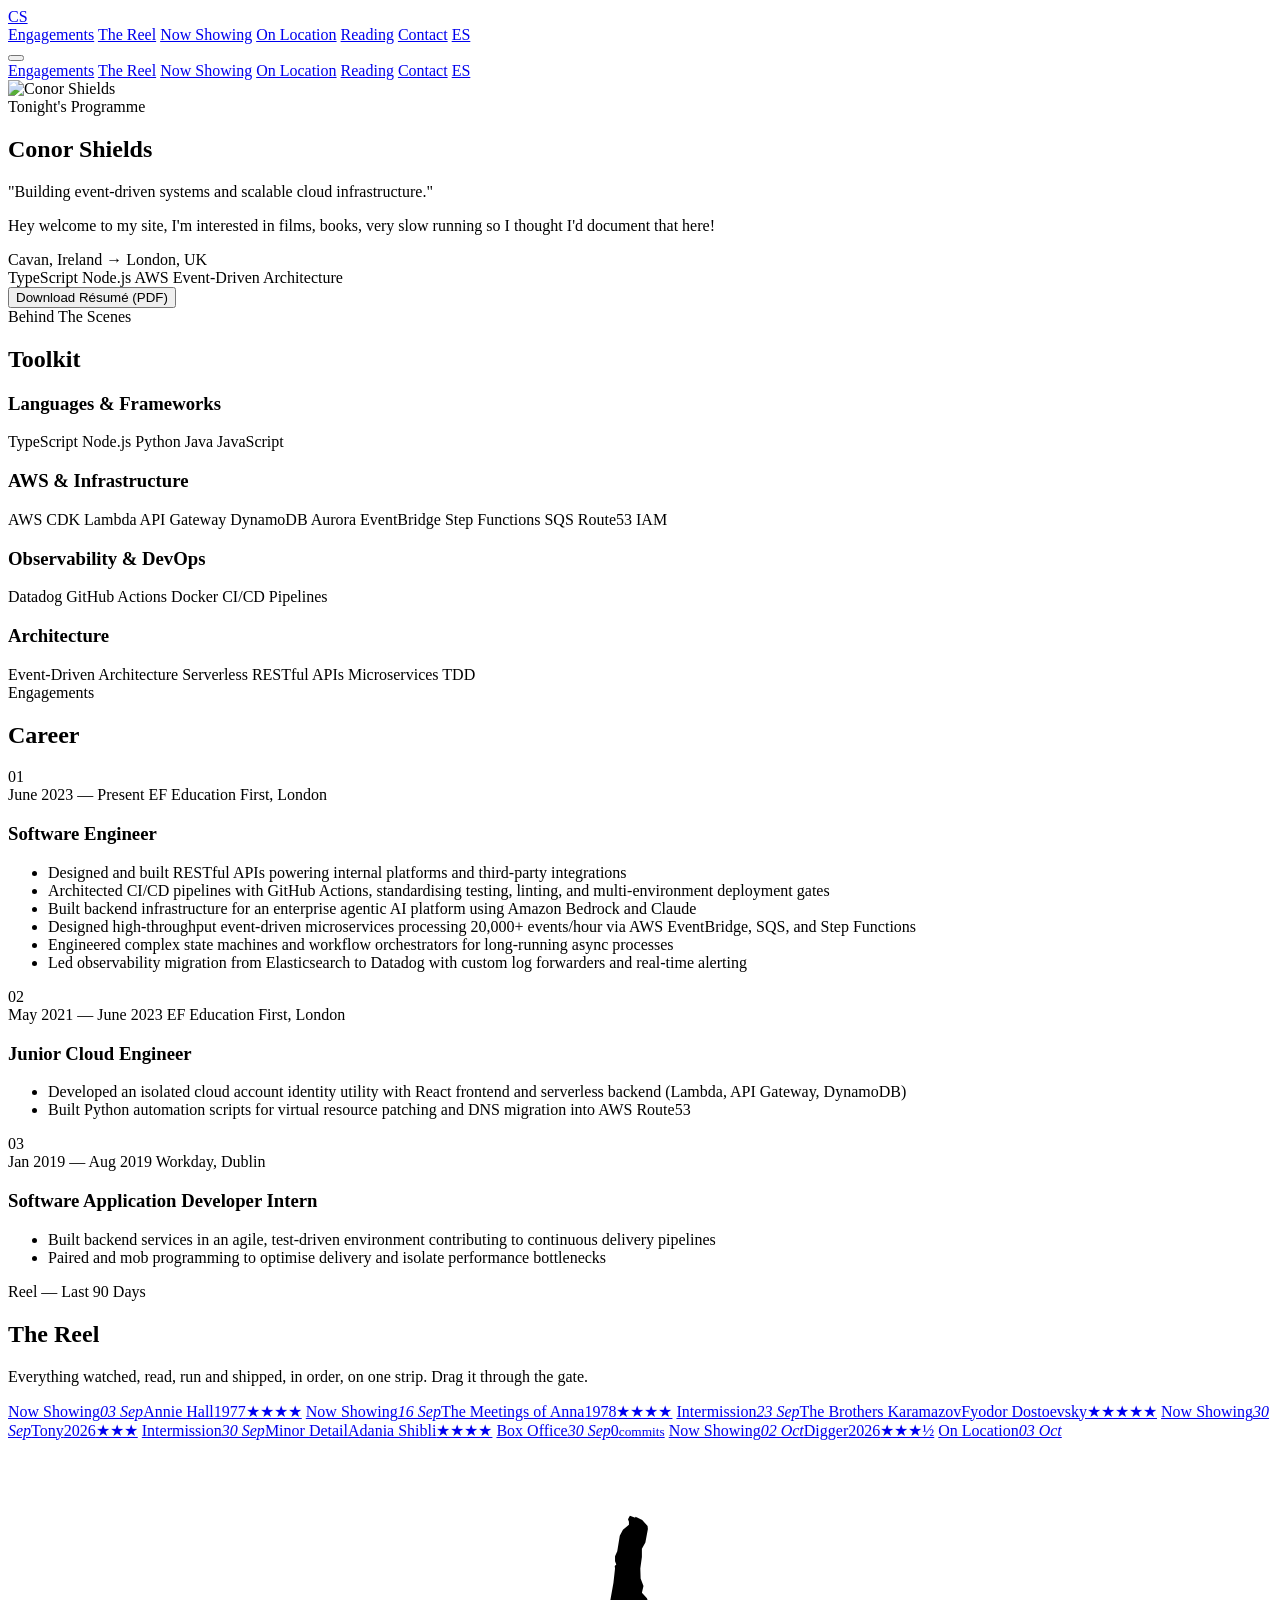
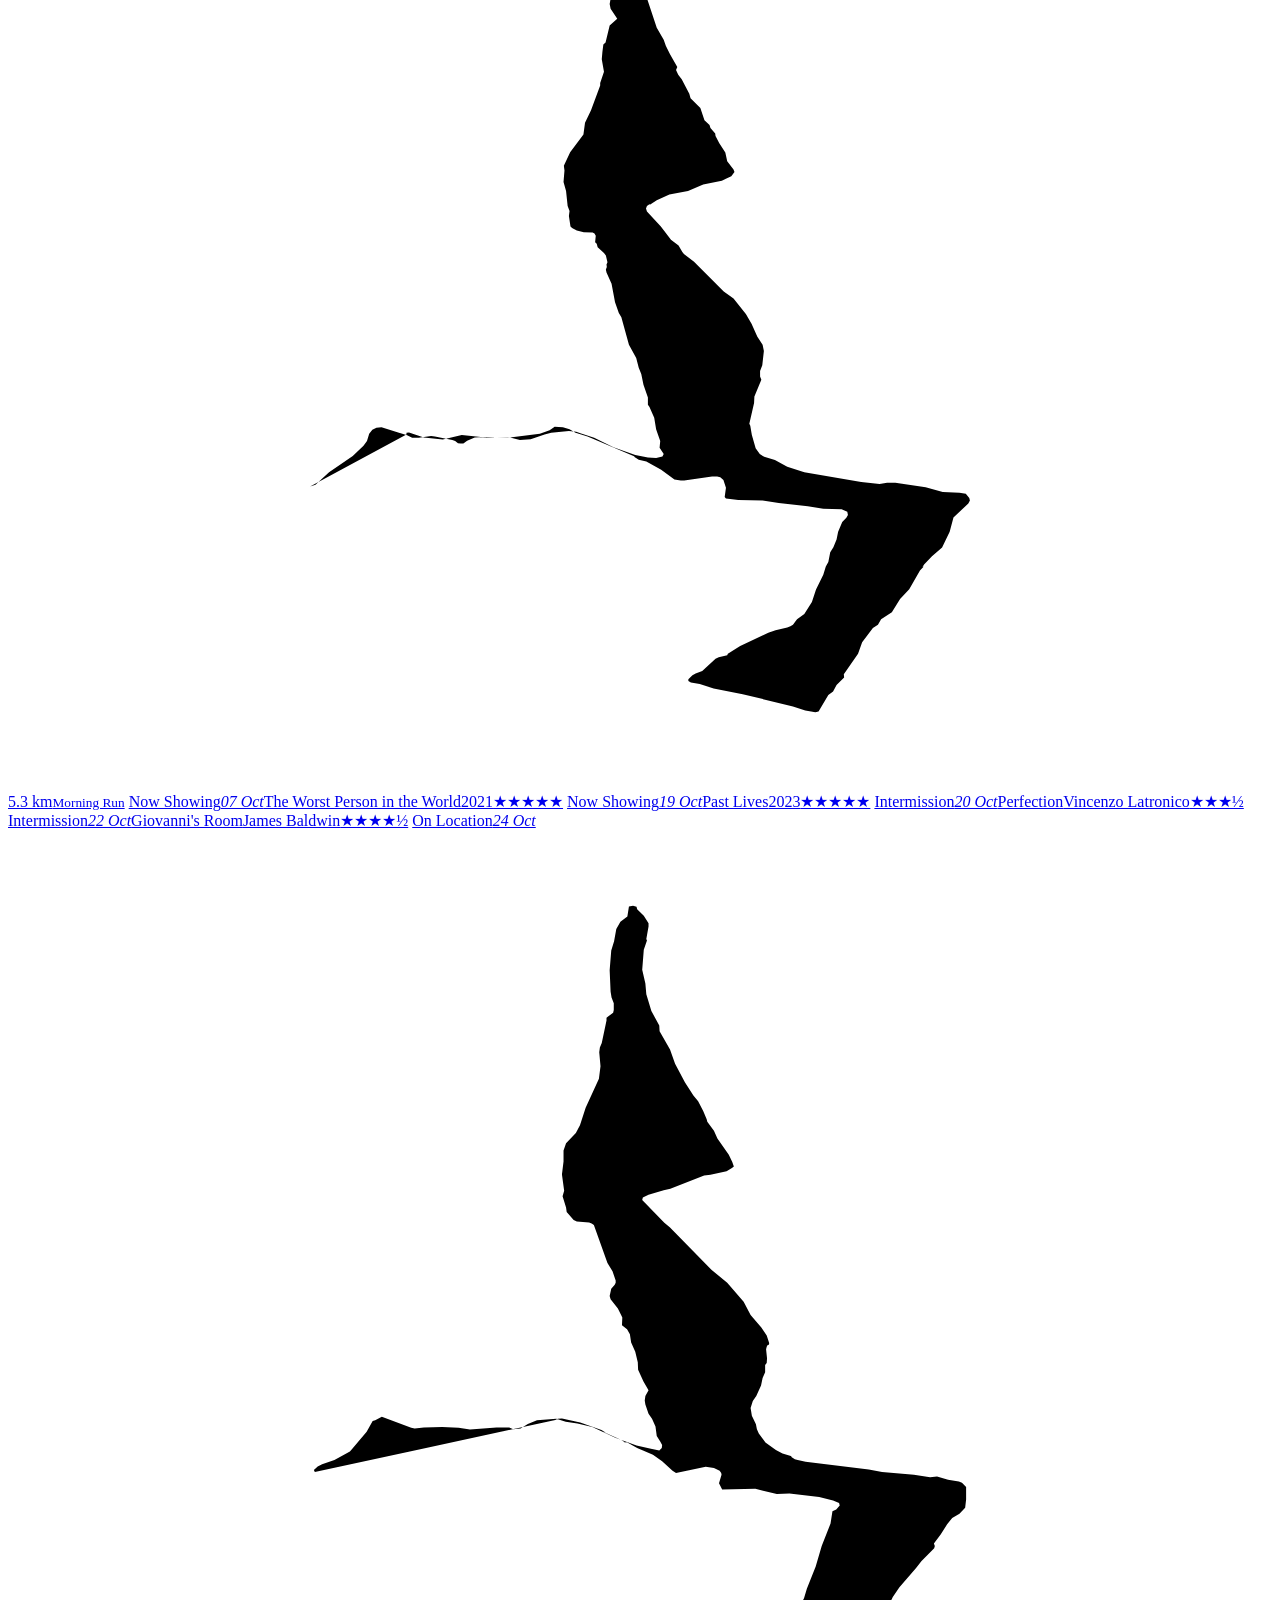
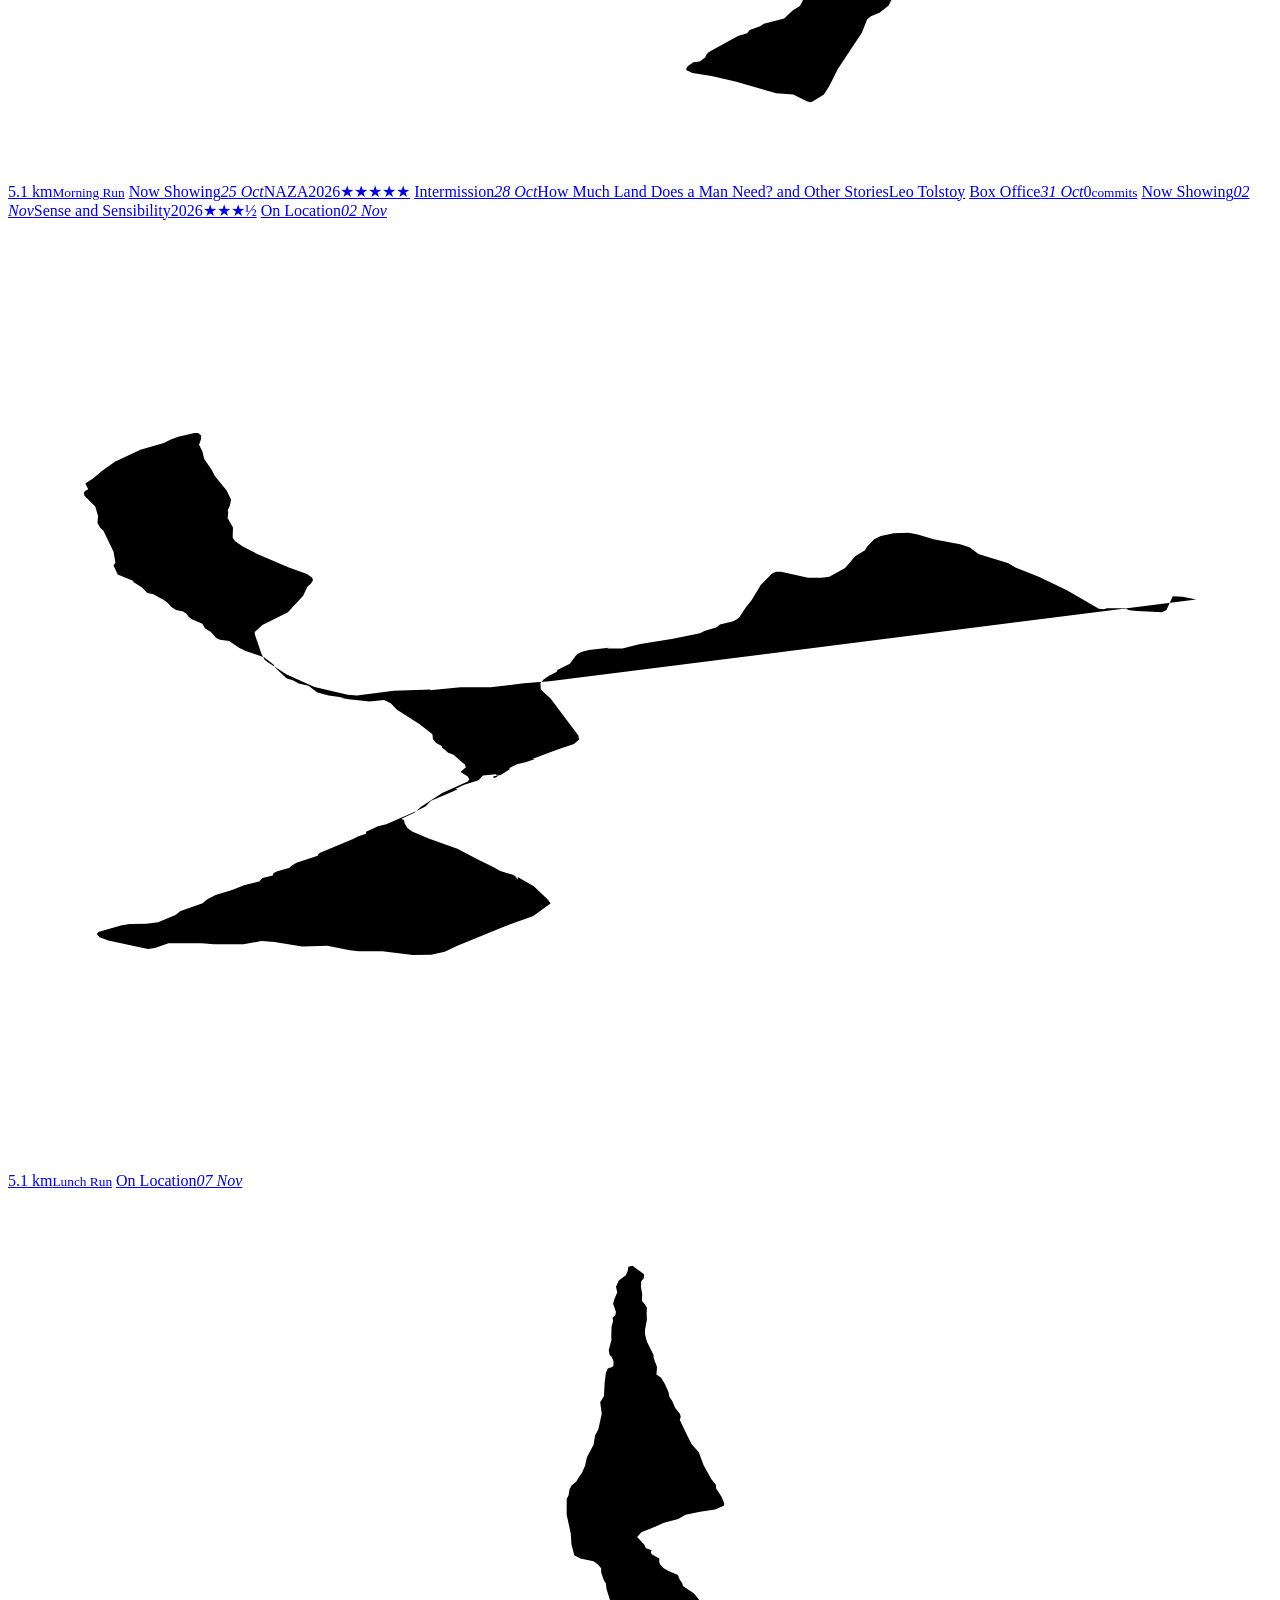
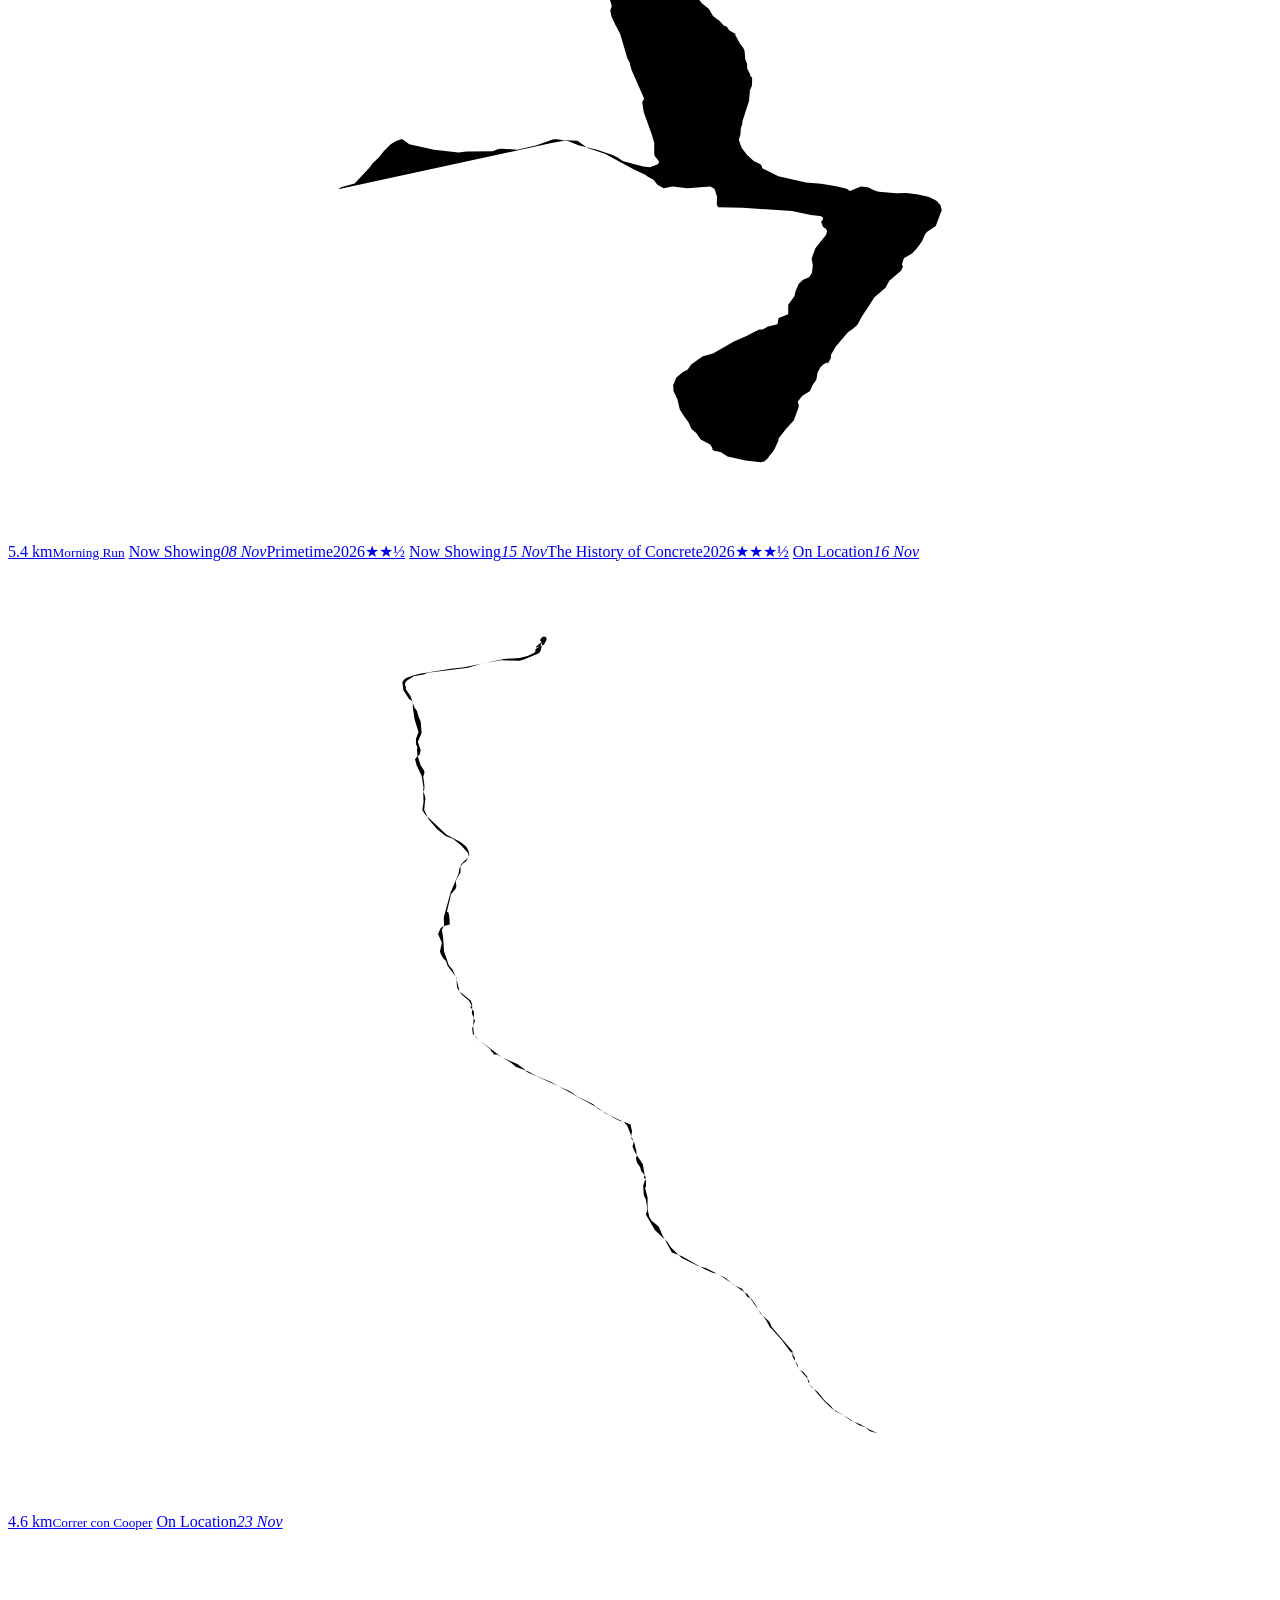
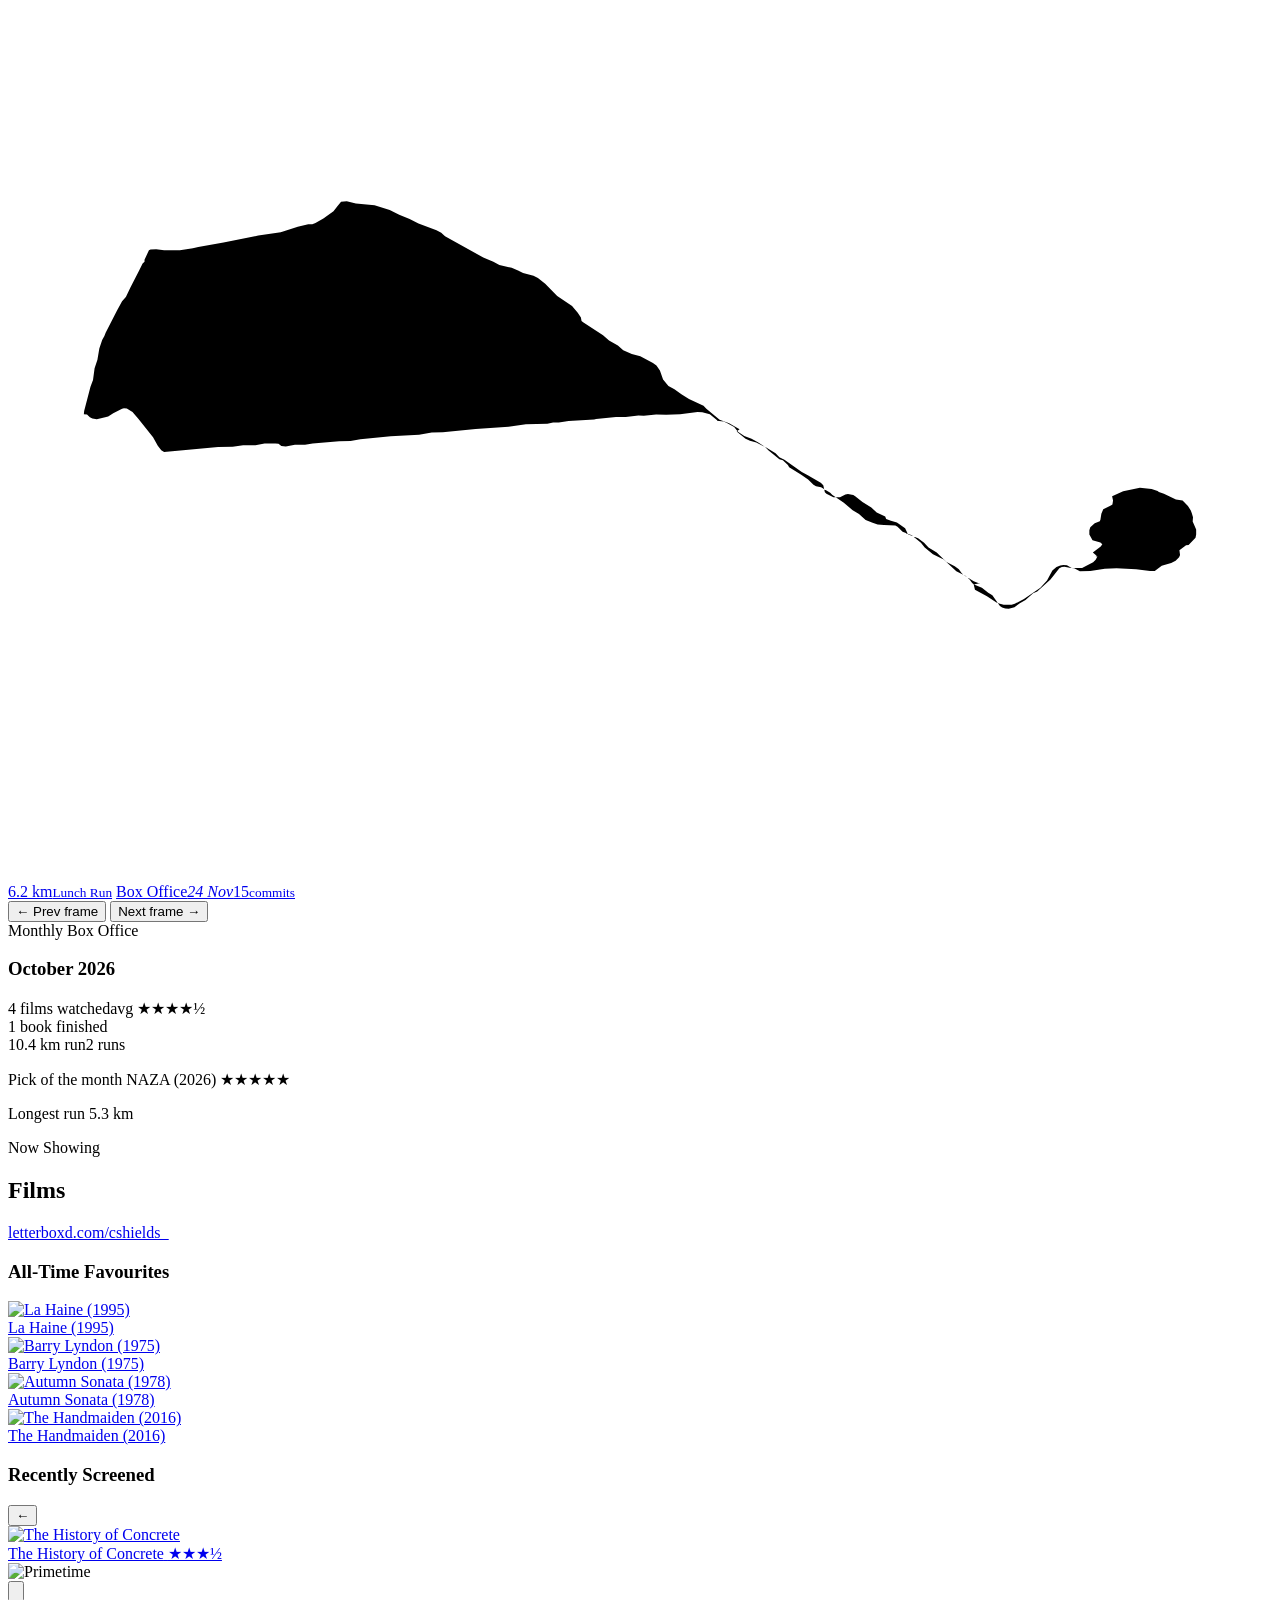
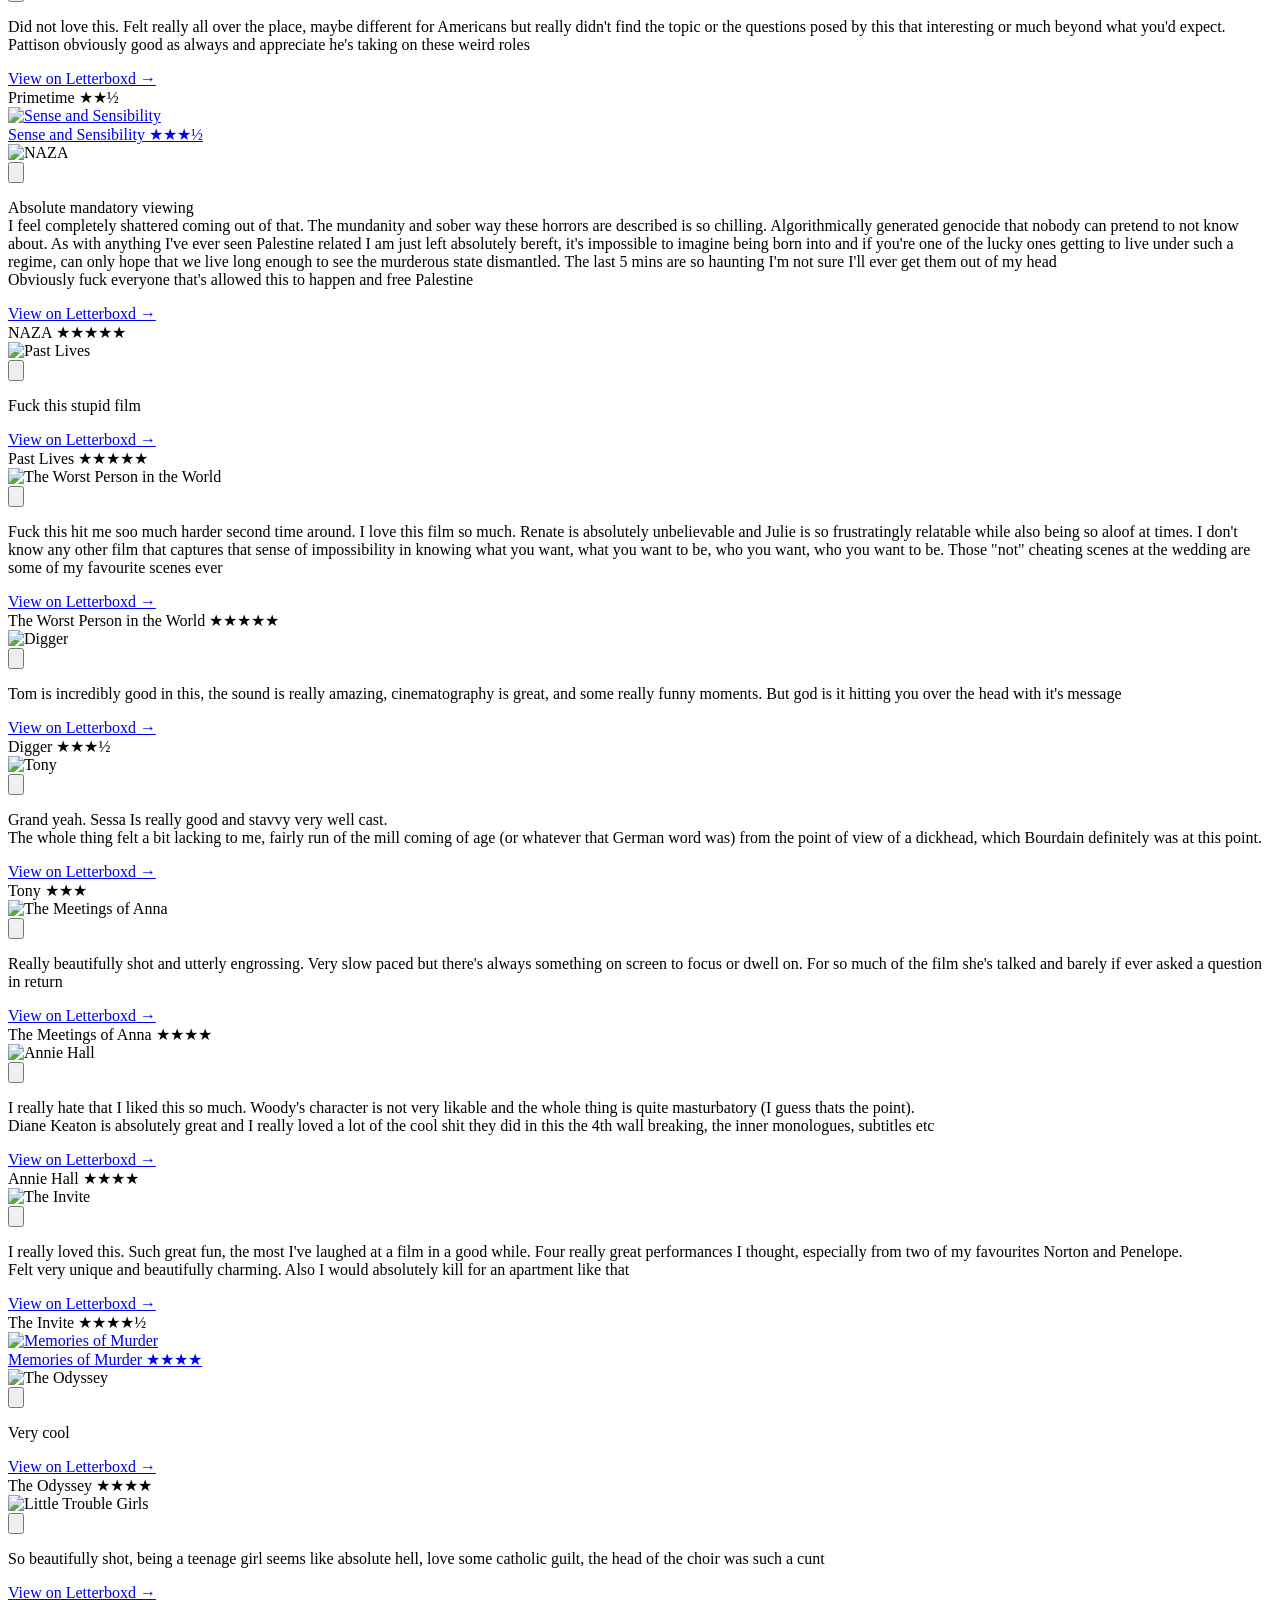
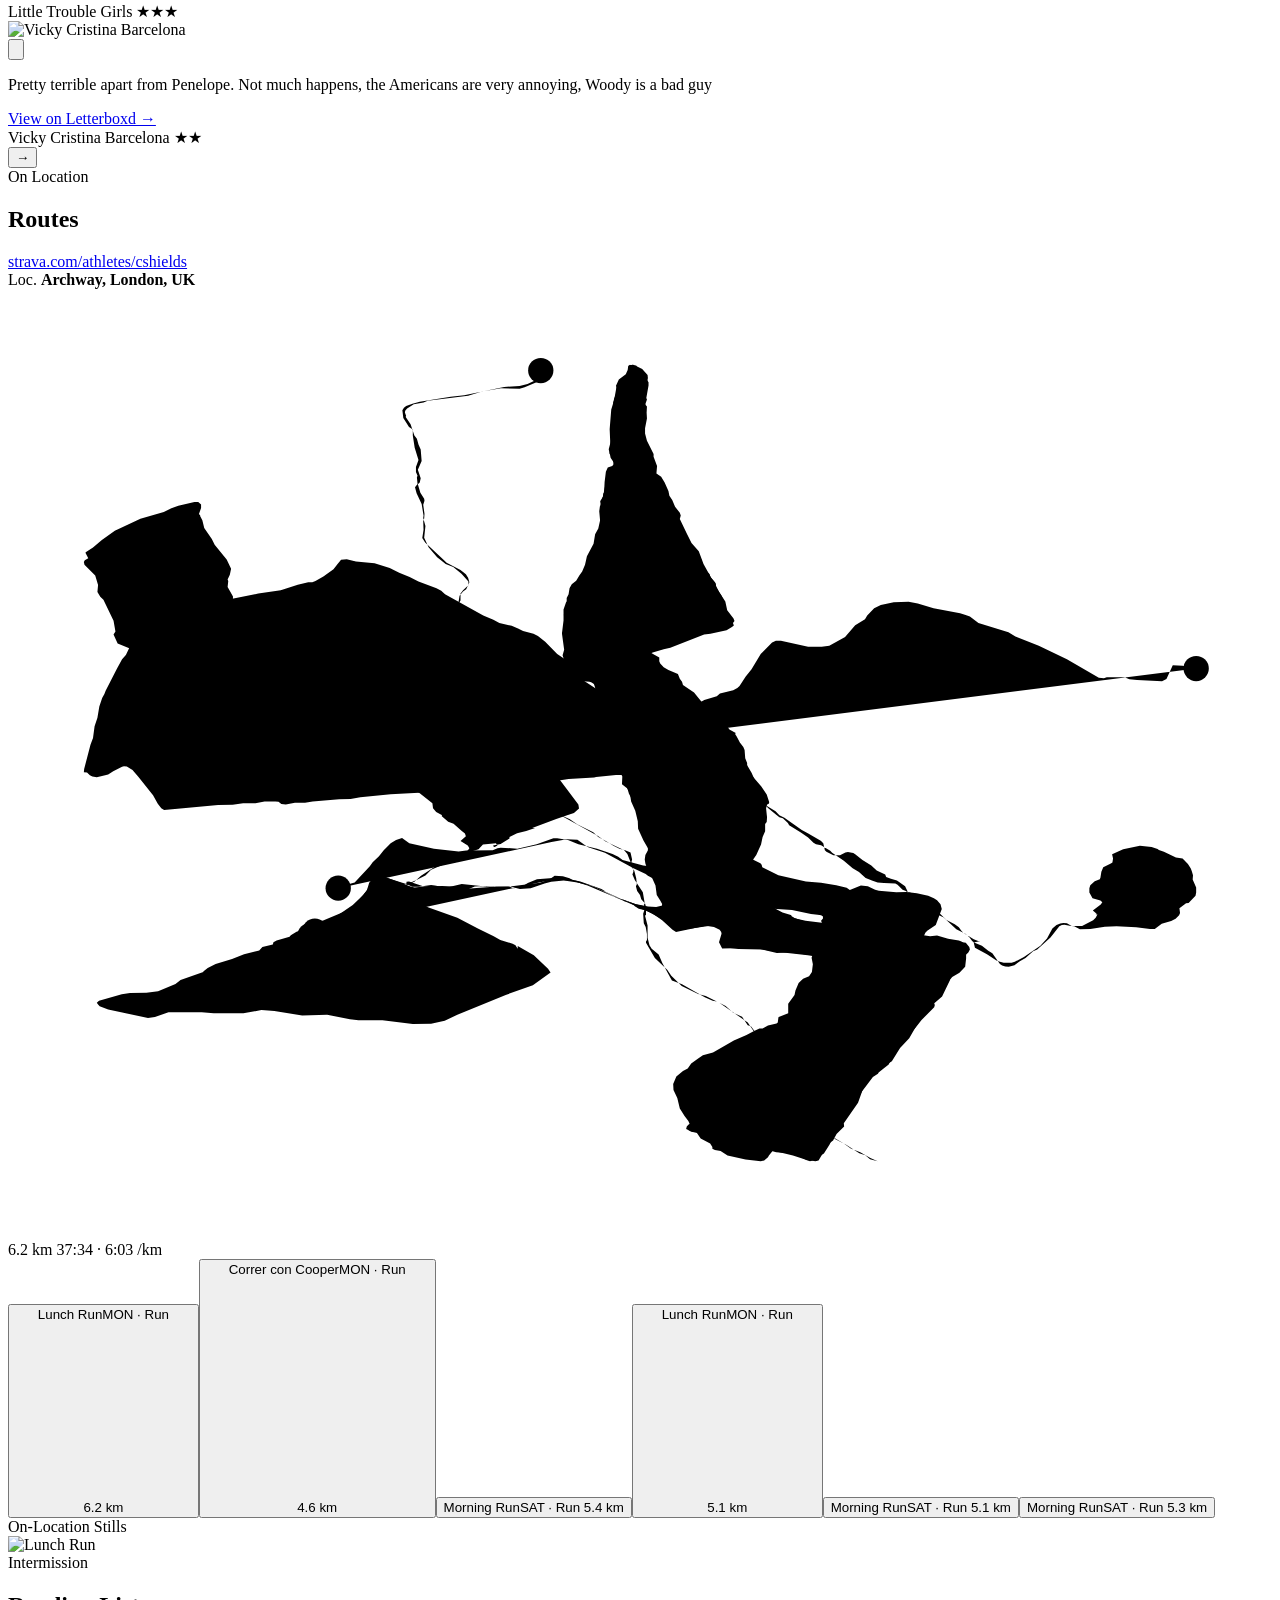
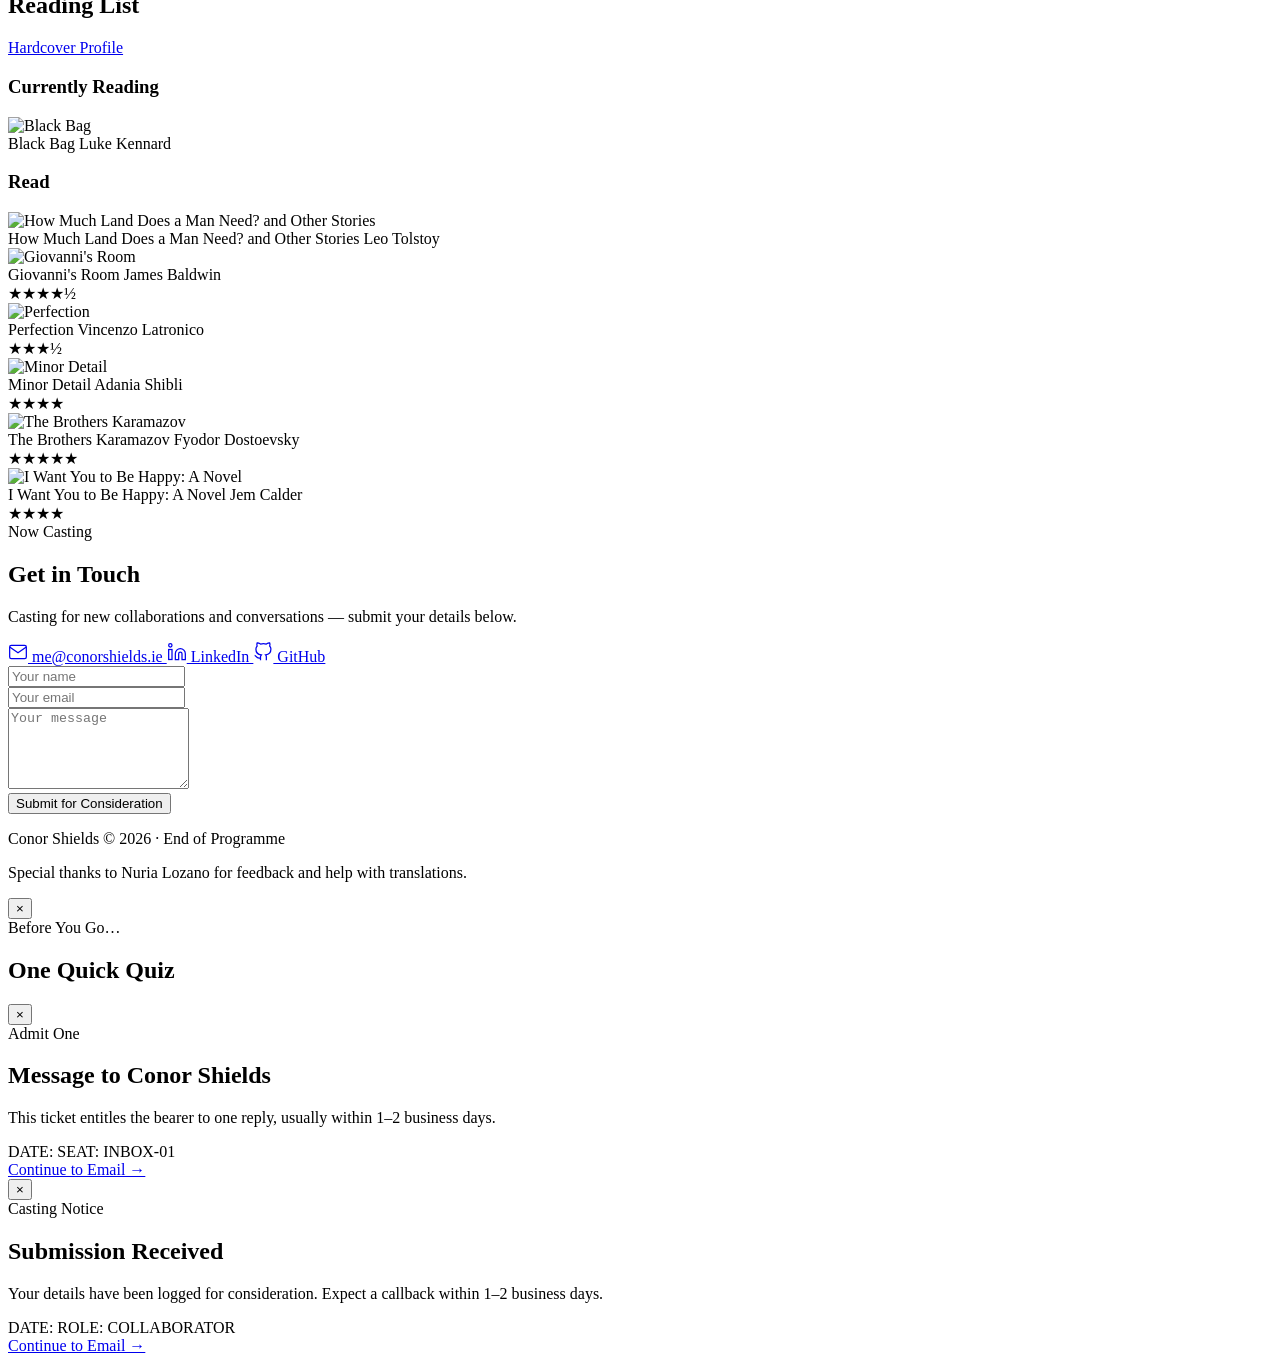
==== commit 7961b05f: "Update site with the reel" ====
--- a/docs/index.html
+++ b/docs/index.html
@@ -212,7 +212,7 @@
 <a class="reel-frame k-film has-art" href="#film-the-history-of-concrete" data-month="NOV" data-r-date="15 Nov" data-r-kind="Now Showing" data-r-title="The History of Concrete" data-r-sub="2026" data-r-detail="&#9733;&#9733;&#9733;&#189;"><span class="reel-art" aria-hidden="true"><img src="https://a.ltrbxd.com/resized/film-poster/1/4/6/4/8/3/5/1464835-the-history-of-concrete-0-600-0-900-crop.jpg?v=a9805b24e4" alt="" loading="lazy"></span><span class="reel-kind"><i></i>Now Showing<em>15 Nov</em></span><span class="reel-body"><span class="reel-title">The History of Concrete</span><span class="reel-sub">2026</span><span class="reel-stars">&#9733;&#9733;&#9733;&#189;</span></span></a>
 <a class="reel-frame k-route has-art" href="#route-21008677399" data-month="NOV" data-r-date="16 Nov" data-r-kind="On Location" data-r-title="Correr con Cooper" data-r-sub="Ballyhaise ED, Ireland" data-r-detail="4.6 km"><span class="reel-art" aria-hidden="true"><img src="https://dgtzuqphqg23d.cloudfront.net/2nwXM6Ibdde4lI-sAdOfaf2C39z2Koarl0YFb0vvzgM-432x768.jpg" alt="" loading="lazy"></span><span class="reel-kind"><i></i>On Location<em>16 Nov</em></span><svg class="reel-route" viewBox="0 0 400 300" preserveAspectRatio="xMidYMid meet" aria-hidden="true"><path d="M168.6,25.8 L167.1,27.1 L167.1,27.7 L167.2,27.4 L169.6,26.5 L170.4,25.0 L170.4,24.3 L170.1,24.0 L169.2,24.0 L168.6,24.6 L168.4,25.0 L169.0,26.4 L168.6,28.3 L168.0,29.2 L163.5,31.1 L161.9,31.6 L156.0,31.4 L150.0,32.4 L145.6,33.8 L132.8,35.4 L131.5,35.9 L128.4,36.5 L126.3,37.8 L125.7,38.5 L125.6,39.1 L126.0,40.2 L125.9,40.2 L125.9,40.6 L127.4,42.8 L128.6,46.4 L129.4,47.4 L129.9,49.2 L130.6,50.8 L130.9,54.4 L129.7,57.2 L130.6,59.9 L130.3,61.2 L129.7,61.8 L130.5,64.5 L131.7,66.4 L131.8,67.0 L131.4,68.3 L131.8,71.1 L131.7,72.6 L131.4,73.5 L131.5,76.2 L131.1,78.8 L132.0,80.2 L138.8,86.6 L143.2,88.9 L144.9,90.3 L145.6,91.4 L146.0,92.8 L145.6,93.8 L144.0,95.3 L143.1,96.5 L143.2,96.3 L143.2,98.6 L141.9,100.8 L141.7,101.5 L141.9,103.0 L141.6,103.8 L140.1,105.5 L140.0,106.3 L138.9,111.0 L139.4,111.2 L139.7,112.9 L139.8,115.0 L137.7,115.6 L136.9,116.2 L136.1,118.0 L137.3,120.8 L136.7,123.5 L136.9,124.2 L137.7,125.7 L138.6,126.6 L139.1,128.1 L139.8,129.0 L141.9,131.8 L142.0,133.8 L142.2,135.2 L143.1,136.4 L146.5,139.2 L146.9,140.5 L146.8,143.2 L147.8,145.6 L146.9,147.9 L147.1,149.7 L149.3,151.8 L156.4,157.1 L161.2,159.2 L163.4,160.8 L164.1,161.6 L177.8,167.8 L180.1,169.4 L185.2,171.9 L186.8,173.4 L189.3,174.8 L191.6,176.2 L193.5,177.1 L195.3,177.6 L197.0,178.3 L197.5,180.5 L197.3,181.3 L197.3,182.8 L198.2,184.1 L198.8,186.5 L199.0,188.4 L198.7,189.0 L199.1,190.5 L200.0,191.8 L200.4,193.1 L201.6,194.5 L201.8,195.2 L201.0,197.7 L201.2,200.7 L201.8,201.9 L202.2,204.1 L202.2,206.0 L201.9,206.5 L201.9,206.9 L204.7,211.7 L208.6,215.4 L209.9,217.3 L213.2,220.6 L218.4,223.1 L220.8,223.7 L225.1,225.9 L234.1,232.1 L236.8,236.1 L240.0,240.4 L241.1,242.5 L241.8,243.1 L244.9,246.6 L247.6,250.2 L249.1,251.1 L248.3,250.8 L248.2,251.5 L250.1,255.4 L252.6,258.2 L253.5,259.5 L253.5,260.4 L254.4,261.6 L256.3,263.0 L258.3,265.5 L260.3,267.3 L261.7,269.0 L265.1,270.7 L269.4,273.5 L271.3,274.1 L272.8,275.4 L275.2,276.0 L272.9,275.0 L269.7,273.2 L266.7,272.0 L264.5,270.4 L260.6,268.1 L258.3,265.9 L253.7,260.6 L253.2,259.7 L252.9,258.1 L251.6,256.6 L250.7,256.0 L249.8,255.1 L250.0,254.5 L248.9,253.0 L249.1,252.4 L248.2,250.7 L248.3,250.1 L241.7,242.4 L241.4,241.9 L241.5,241.8 L240.9,240.7 L238.1,238.1 L236.3,234.9 L235.1,233.3 L234.1,233.0 L232.3,230.3 L229.5,229.0 L227.1,226.9 L224.3,225.5 L223.0,225.2 L220.5,224.1 L213.3,220.0 L210.1,218.8 L207.1,213.4 L205.9,210.6 L203.7,208.8 L203.0,207.7 L202.4,205.3 L202.4,201.4 L201.6,198.3 L201.9,198.0 L201.9,196.2 L201.2,194.9 L201.5,194.5 L200.9,190.9 L198.4,187.1 L197.6,185.3 L197.9,184.4 L197.9,183.6 L196.0,178.8 L195.0,177.6 L189.0,174.8 L186.7,173.1 L171.7,164.8 L167.2,163.0 L165.0,161.7 L160.1,159.8 L160.6,159.9 L158.5,158.3 L154.8,156.2 L153.6,156.2 L153.6,155.6 L153.0,155.3 L152.7,154.6 L148.0,150.7 L147.5,150.0 L147.2,147.3 L147.5,142.7 L146.2,141.0 L146.8,141.0 L145.9,139.2 L144.3,137.8 L143.4,137.0 L142.9,136.1 L141.7,131.6 L140.6,129.2 L139.5,127.9 L138.0,123.6 L137.7,119.2 L137.3,116.8 L138.0,115.3 L137.9,112.8 L140.0,105.1 L142.6,98.9 L142.9,97.1 L144.0,95.7 L145.0,95.0 L145.7,93.5 L145.7,92.6 L143.5,90.1 L140.9,88.0 L138.5,87.0 L135.8,84.9 L133.1,81.7 L131.7,78.7 L132.1,75.0 L131.4,72.5 L131.5,71.7 L130.9,68.0 L129.3,64.6 L128.8,62.7 L129.6,61.7 L129.4,59.6 L129.6,59.1 L129.1,57.9 L129.1,56.3 L129.9,54.1 L128.7,50.2 L128.1,46.4 L128.1,44.5 L126.9,43.7 L125.1,40.8 L124.8,38.4 L125.3,37.6 L126.0,37.0 L128.0,36.3 L130.3,35.7 L140.1,34.1 L144.4,33.6 L157.0,31.0 L161.9,30.7 L164.4,30.1 L166.6,29.0 L166.9,28.6 L166.9,27.9 L168.6,26.8" /></svg><span class="reel-body"><span class="reel-num">4.6 km<small>Correr con Cooper</small></span></span></a>
 <a class="reel-frame k-route has-art" href="#route-21094704839" data-month="NOV" data-r-date="23 Nov" data-r-kind="On Location" data-r-title="Lunch Run" data-r-sub="Archway, London, UK" data-r-detail="6.2 km"><span class="reel-art" aria-hidden="true"><img src="https://dgtzuqphqg23d.cloudfront.net/diI6ULz8zQweLc74vaJMk84kd_vdBPek7gMmghrG-gQ-432x768.jpg" alt="" loading="lazy"></span><span class="reel-kind"><i></i>On Location<em>23 Nov</em></span><svg class="reel-route" viewBox="0 0 400 300" preserveAspectRatio="xMidYMid meet" aria-hidden="true"><path d="M41.5,107.4 L42.6,105.2 L43.2,104.7 L43.2,104.0 L44.6,101.0 L45.1,100.8 L46.9,100.7 L49.4,101.0 L54.4,101.0 L58.5,100.4 L60.2,100.0 L68.2,98.6 L79.2,96.4 L86.3,95.3 L91.7,93.6 L95.0,92.8 L96.3,92.8 L97.3,92.4 L99.8,91.0 L103.0,88.7 L104.3,87.0 L105.4,85.7 L107.2,85.5 L110.1,86.2 L116.0,86.8 L120.8,88.3 L123.8,89.8 L127.1,91.1 L129.9,92.6 L135.6,94.7 L137.1,95.5 L138.3,96.6 L150.4,103.3 L153.6,104.7 L155.5,105.7 L159.4,106.6 L161.4,107.4 L163.0,108.2 L166.3,109.1 L167.7,109.8 L170.0,111.6 L173.8,115.5 L178.5,118.7 L180.3,120.8 L181.3,122.3 L181.5,123.4 L182.0,123.8 L188.3,127.9 L190.2,129.6 L193.0,131.2 L194.7,132.7 L197.4,133.9 L200.1,134.6 L204.1,136.7 L205.2,137.5 L206.3,139.1 L207.3,141.9 L209.0,144.0 L210.9,145.0 L213.1,146.6 L215.5,148.1 L220.1,150.2 L221.0,151.2 L225.2,154.7 L228.2,155.8 L231.5,157.7 L230.6,158.4 L233.4,160.7 L234.8,161.3 L236.8,161.9 L239.8,163.4 L242.9,165.3 L244.1,166.5 L245.7,167.3 L251.2,171.2 L253.1,172.2 L257.2,174.6 L258.0,175.4 L258.5,177.6 L259.0,178.1 L261.2,179.2 L263.3,179.2 L265.0,178.3 L265.8,178.2 L267.5,178.5 L268.1,178.9 L270.4,180.7 L273.2,182.4 L274.9,184.0 L277.6,185.3 L277.9,186.1 L279.4,186.6 L281.3,187.2 L282.1,187.7 L283.9,189.0 L284.8,190.9 L288.0,192.2 L289.9,193.6 L291.3,195.1 L293.9,196.7 L294.7,197.5 L297.0,199.7 L299.6,201.0 L300.9,202.0 L301.7,203.1 L302.3,203.7 L305.6,205.8 L307.6,206.6 L307.4,206.4 L305.6,206.8 L306.0,208.5 L309.8,210.5 L312.8,212.5 L313.9,212.9 L315.1,213.2 L317.6,213.2 L318.6,212.9 L321.5,211.4 L326.7,207.8 L328.8,205.5 L330.5,202.4 L331.8,201.3 L333.0,200.8 L334.0,200.6 L335.1,200.7 L336.6,201.6 L337.4,201.7 L339.2,202.6 L342.5,202.5 L347.1,201.8 L350.8,201.7 L357.0,202.0 L361.4,202.5 L362.9,202.5 L365.1,200.9 L368.1,200.0 L369.5,199.3 L370.6,198.2 L370.9,197.5 L370.7,196.0 L372.8,194.4 L373.6,194.3 L375.8,192.0 L376.0,191.0 L376.0,189.4 L374.9,186.9 L375.0,185.5 L374.6,184.2 L374.3,183.4 L373.4,182.0 L371.7,180.2 L369.6,179.9 L365.8,178.1 L364.2,177.5 L363.8,177.2 L361.9,176.6 L358.2,176.2 L352.9,177.3 L349.4,178.9 L349.7,180.2 L349.5,181.5 L349.0,181.8 L346.6,183.0 L346.0,184.4 L345.7,186.3 L345.5,186.8 L343.9,187.4 L342.5,188.7 L342.2,189.6 L342.2,191.0 L343.2,192.8 L345.7,193.5 L346.3,194.1 L345.8,194.8 L343.3,196.7 L344.6,197.8 L344.2,198.2 L344.4,197.8 L344.2,197.6 L344.6,197.6 L344.7,198.0 L344.2,199.0 L343.4,199.8 L339.9,201.6 L336.4,201.6 L334.3,201.2 L333.5,201.3 L332.7,201.7 L329.9,205.2 L325.7,209.0 L324.4,209.6 L322.0,211.7 L320.2,212.7 L318.5,214.0 L316.7,214.5 L315.6,214.4 L314.6,214.1 L313.9,213.6 L311.5,210.2 L310.2,209.4 L308.2,207.8 L305.7,206.8 L305.1,206.3 L304.3,205.2 L303.1,204.1 L300.1,202.6 L296.1,198.9 L292.7,197.2 L290.1,195.1 L288.9,193.6 L286.0,191.2 L283.1,190.1 L281.5,188.5 L280.8,188.1 L277.2,188.0 L275.2,187.8 L273.6,187.3 L271.4,186.4 L269.3,184.5 L267.3,183.3 L264.5,180.9 L260.8,178.4 L260.2,177.8 L257.3,176.0 L255.7,175.7 L254.9,175.2 L253.2,173.6 L250.9,172.0 L247.2,169.7 L246.8,169.0 L245.2,167.5 L244.1,167.2 L240.6,164.3 L239.6,163.3 L237.3,161.8 L235.3,160.7 L233.0,159.8 L231.0,158.5 L229.8,157.0 L227.5,155.7 L226.5,155.2 L224.3,155.0 L224.5,154.9 L222.1,152.9 L219.7,152.3 L218.2,152.2 L212.7,152.9 L208.3,153.1 L205.1,153.0 L201.2,153.4 L199.5,153.3 L195.5,153.8 L192.4,153.8 L186.1,154.4 L185.5,154.6 L177.4,155.1 L174.3,155.5 L172.5,155.5 L170.7,155.9 L163.9,156.1 L158.4,156.9 L148.0,157.6 L137.6,158.6 L134.1,158.7 L130.1,159.4 L121.1,159.9 L111.5,160.8 L108.4,161.4 L104.8,161.5 L96.4,162.2 L94.0,162.6 L90.8,162.6 L87.9,163.1 L86.5,163.0 L85.6,162.3 L84.6,162.2 L81.2,162.2 L78.3,162.7 L74.4,162.7 L71.1,163.2 L66.5,163.3 L49.4,164.9 L48.5,164.3 L47.4,162.9 L45.9,160.2 L41.3,154.4 L39.4,152.2 L37.6,151.1 L36.7,151.0 L36.1,151.2 L33.3,152.6 L31.7,153.6 L29.1,154.3 L28.1,154.5 L26.7,154.3 L25.9,153.9 L25.0,153.0 L24.0,152.9 L24.1,151.9 L26.1,144.2 L26.9,142.1 L27.4,138.4 L28.3,135.7 L28.9,132.1 L29.8,129.4 L30.5,128.2 L30.9,127.1 L34.5,120.1 L36.1,117.2 L37.3,115.8 L38.7,112.9" /></svg><span class="reel-body"><span class="reel-num">6.2 km<small>Lunch Run</small></span></span></a>
-<a class="reel-frame k-code" href="https://github.com/cshields236" target="_blank" rel="noopener" data-month="NOV" data-r-date="23 Nov" data-r-kind="Box Office" data-r-title="15" data-r-sub="commits" data-r-detail="15"><span class="reel-kind"><i></i>Box Office<em>23 Nov</em></span><span class="reel-bars" aria-hidden="true"><span class="reel-bar" style="height:63%"></span><span class="reel-bar" style="height:78%"></span><span class="reel-bar" style="height:93%"></span><span class="reel-bar" style="height:26%"></span><span class="reel-bar" style="height:41%"></span><span class="reel-bar" style="height:56%"></span><span class="reel-bar" style="height:71%"></span><span class="reel-bar" style="height:86%"></span><span class="reel-bar" style="height:19%"></span><span class="reel-bar" style="height:34%"></span><span class="reel-bar" style="height:49%"></span><span class="reel-bar" style="height:64%"></span><span class="reel-bar" style="height:79%"></span><span class="reel-bar" style="height:94%"></span></span><span class="reel-body"><span class="reel-num">15<small>commits</small></span></span></a>
+<a class="reel-frame k-code" href="https://github.com/cshields236" target="_blank" rel="noopener" data-month="NOV" data-r-date="24 Nov" data-r-kind="Box Office" data-r-title="15" data-r-sub="commits" data-r-detail="15"><span class="reel-kind"><i></i>Box Office<em>24 Nov</em></span><span class="reel-bars" aria-hidden="true"><span class="reel-bar" style="height:63%"></span><span class="reel-bar" style="height:78%"></span><span class="reel-bar" style="height:93%"></span><span class="reel-bar" style="height:26%"></span><span class="reel-bar" style="height:41%"></span><span class="reel-bar" style="height:56%"></span><span class="reel-bar" style="height:71%"></span><span class="reel-bar" style="height:86%"></span><span class="reel-bar" style="height:19%"></span><span class="reel-bar" style="height:34%"></span><span class="reel-bar" style="height:49%"></span><span class="reel-bar" style="height:64%"></span><span class="reel-bar" style="height:79%"></span><span class="reel-bar" style="height:94%"></span></span><span class="reel-body"><span class="reel-num">15<small>commits</small></span></span></a>
 <!-- SITE-REEL:END -->
 </div>
 <div class="reel-rail reel-rail-bot" aria-hidden="true"></div>
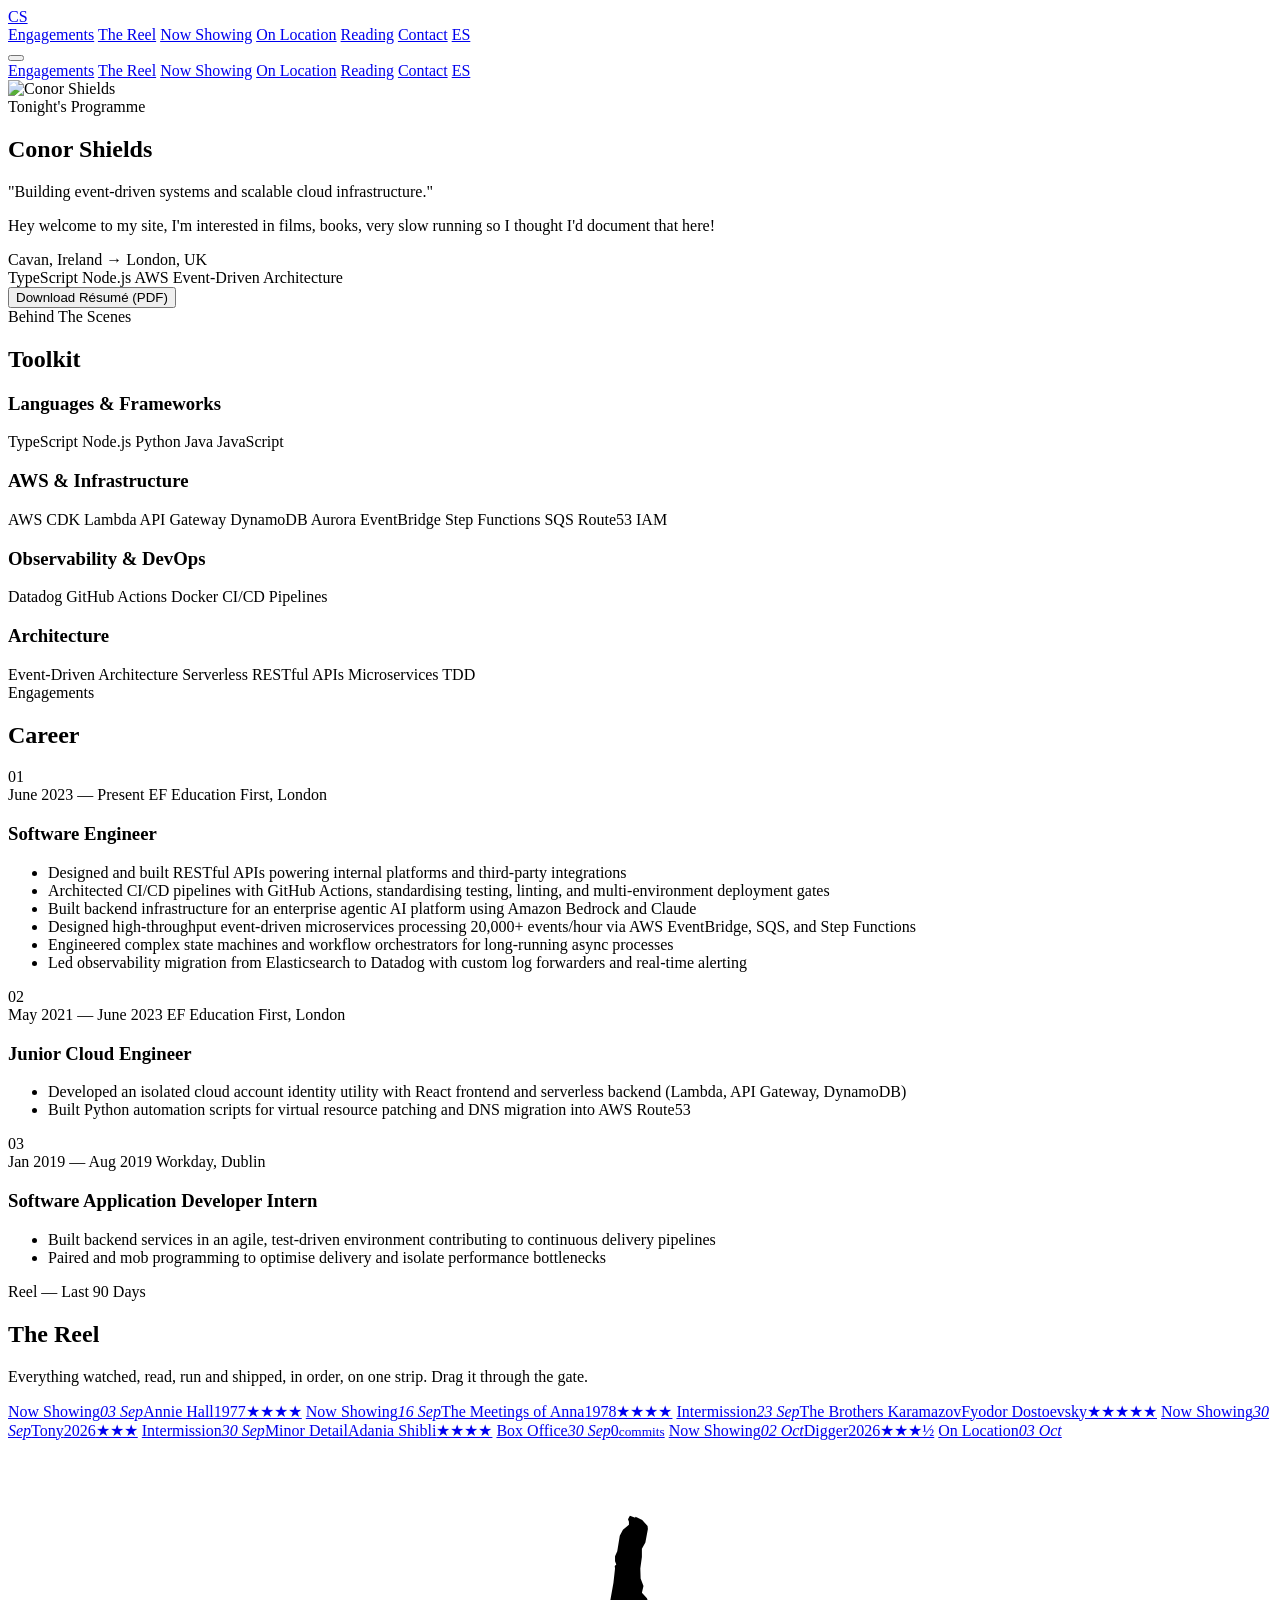
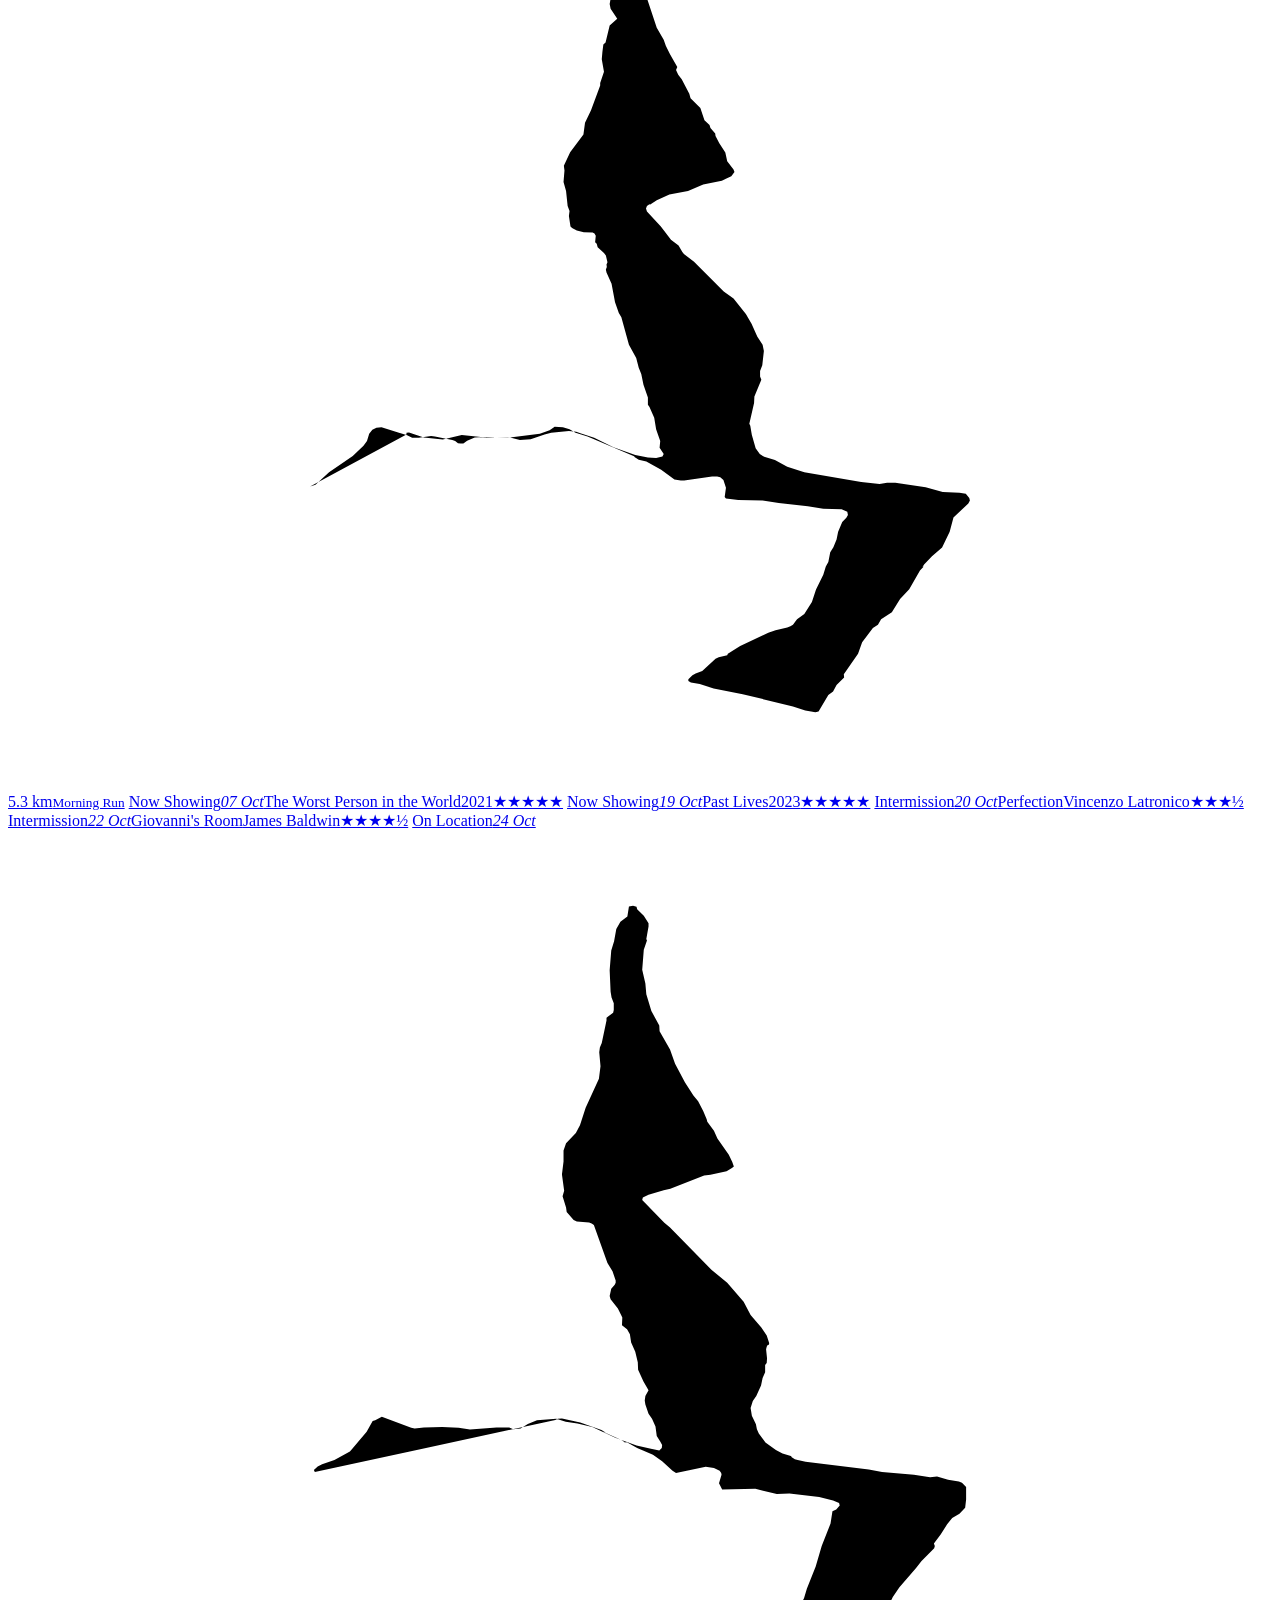
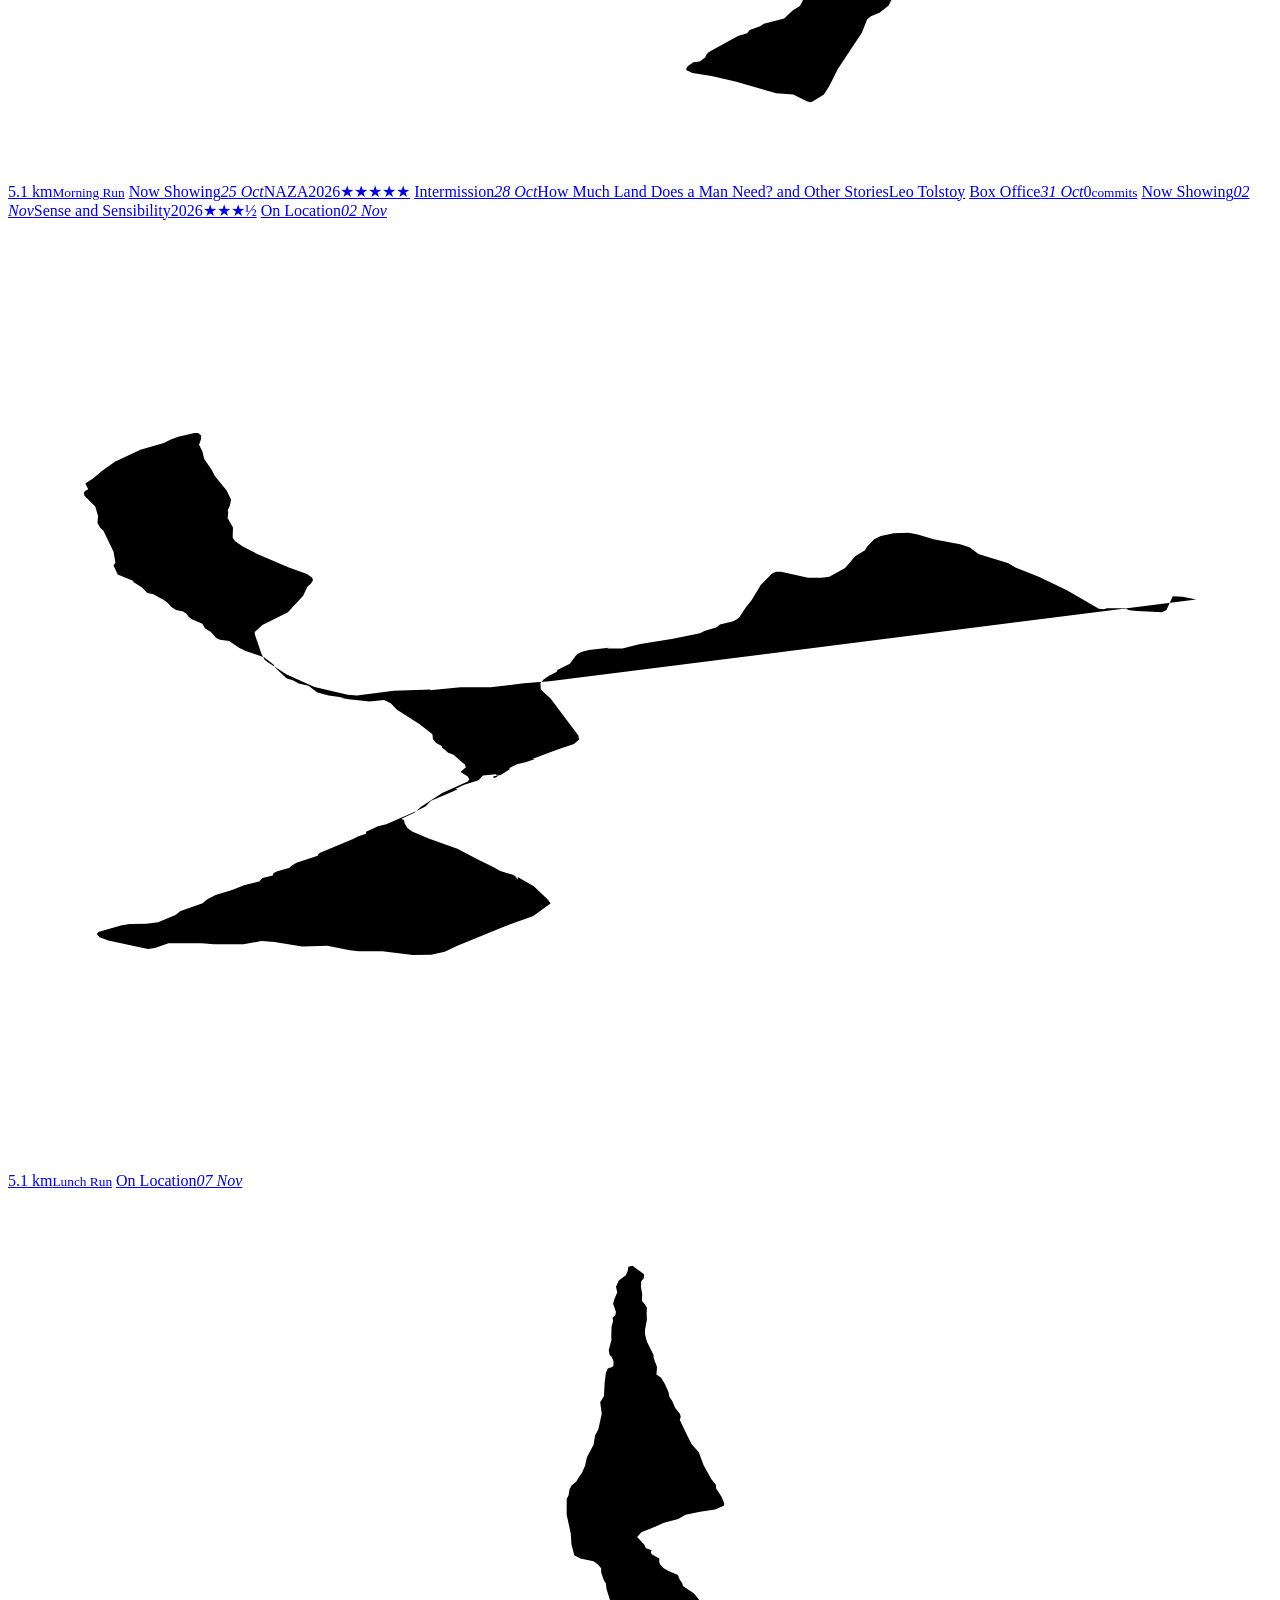
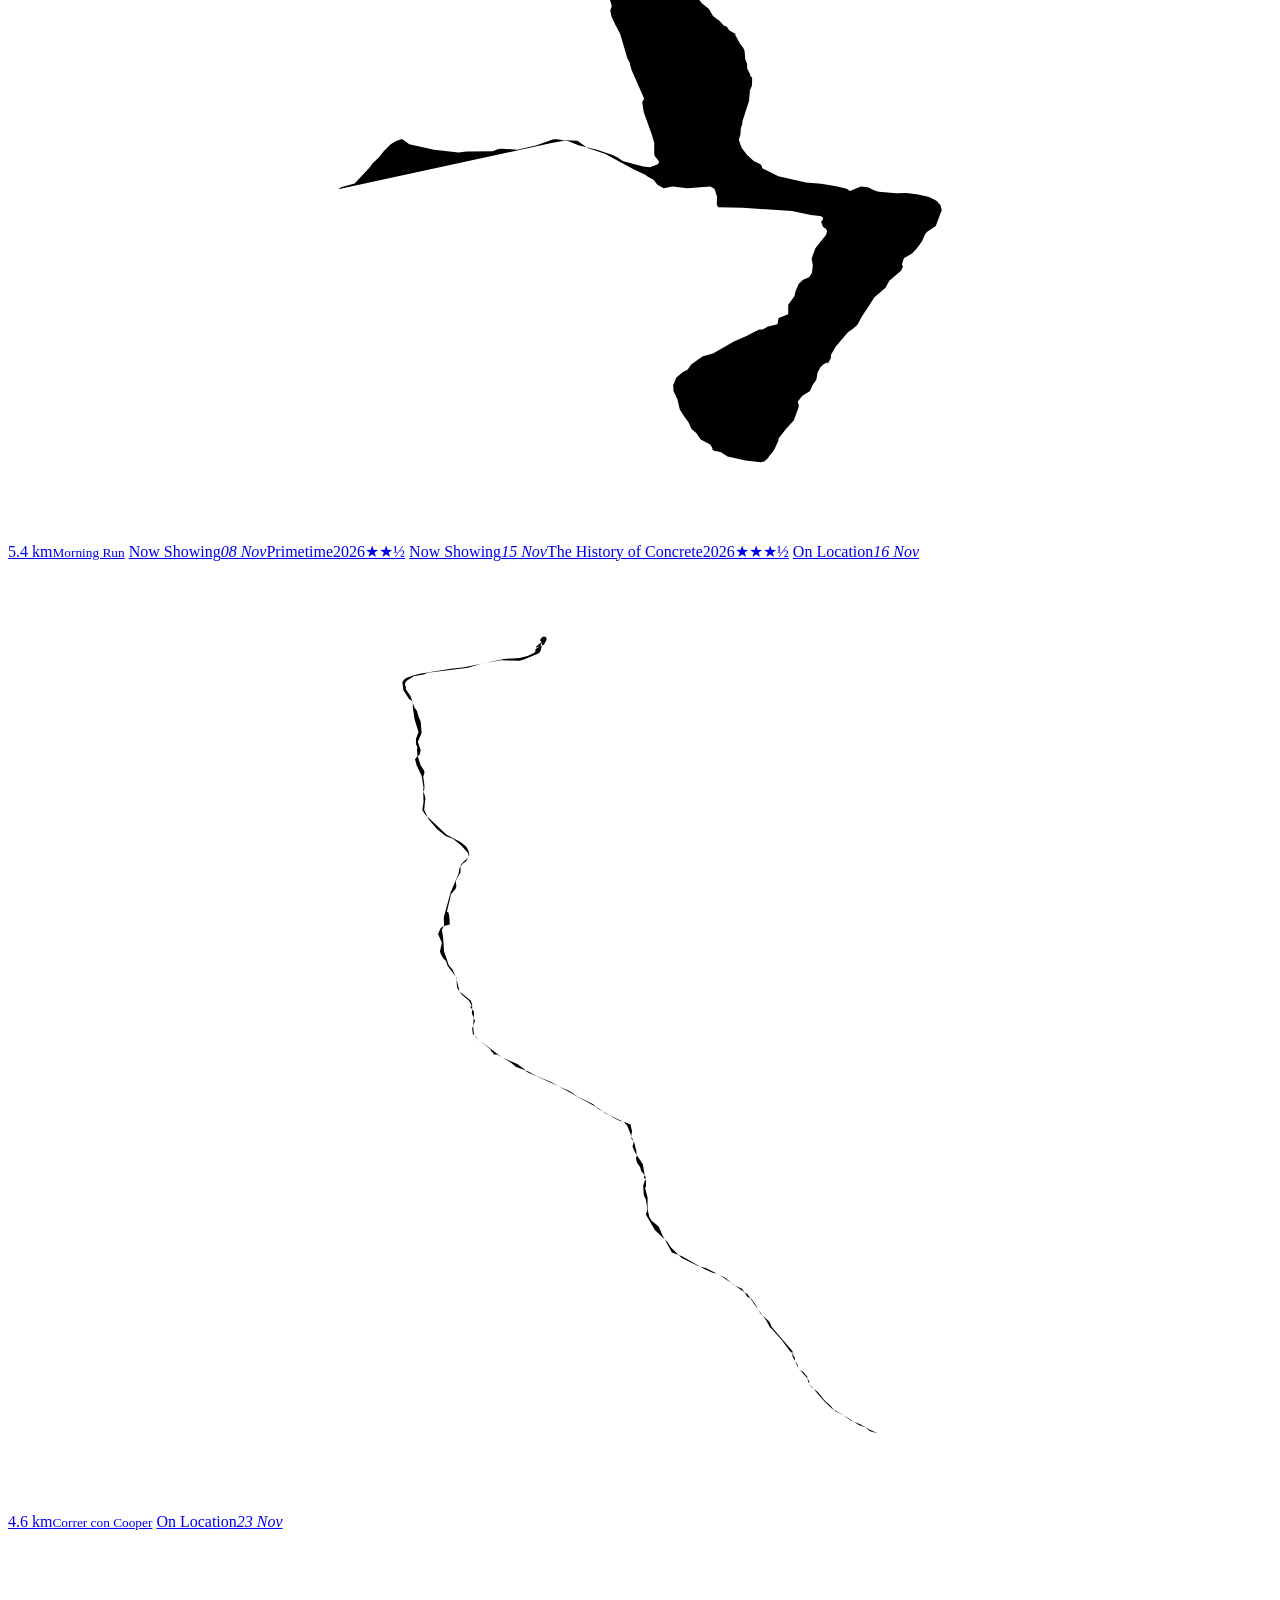
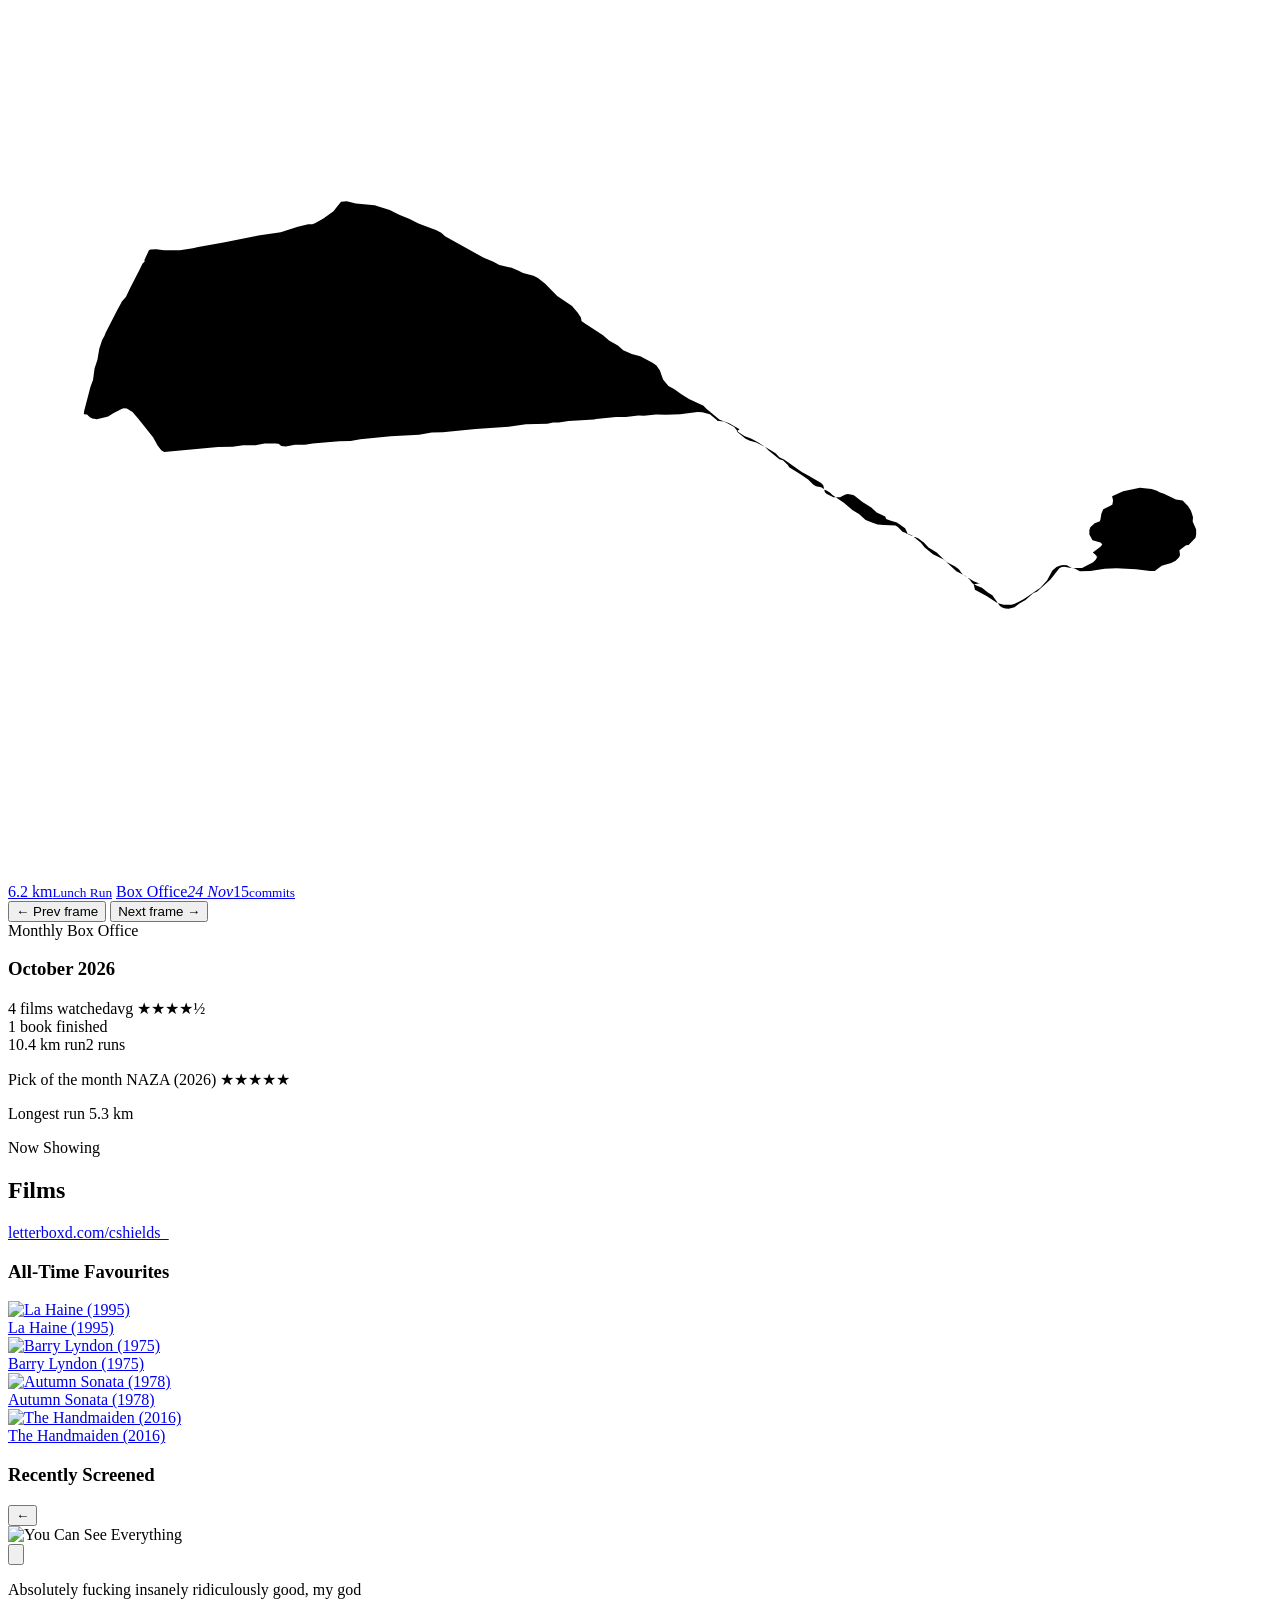
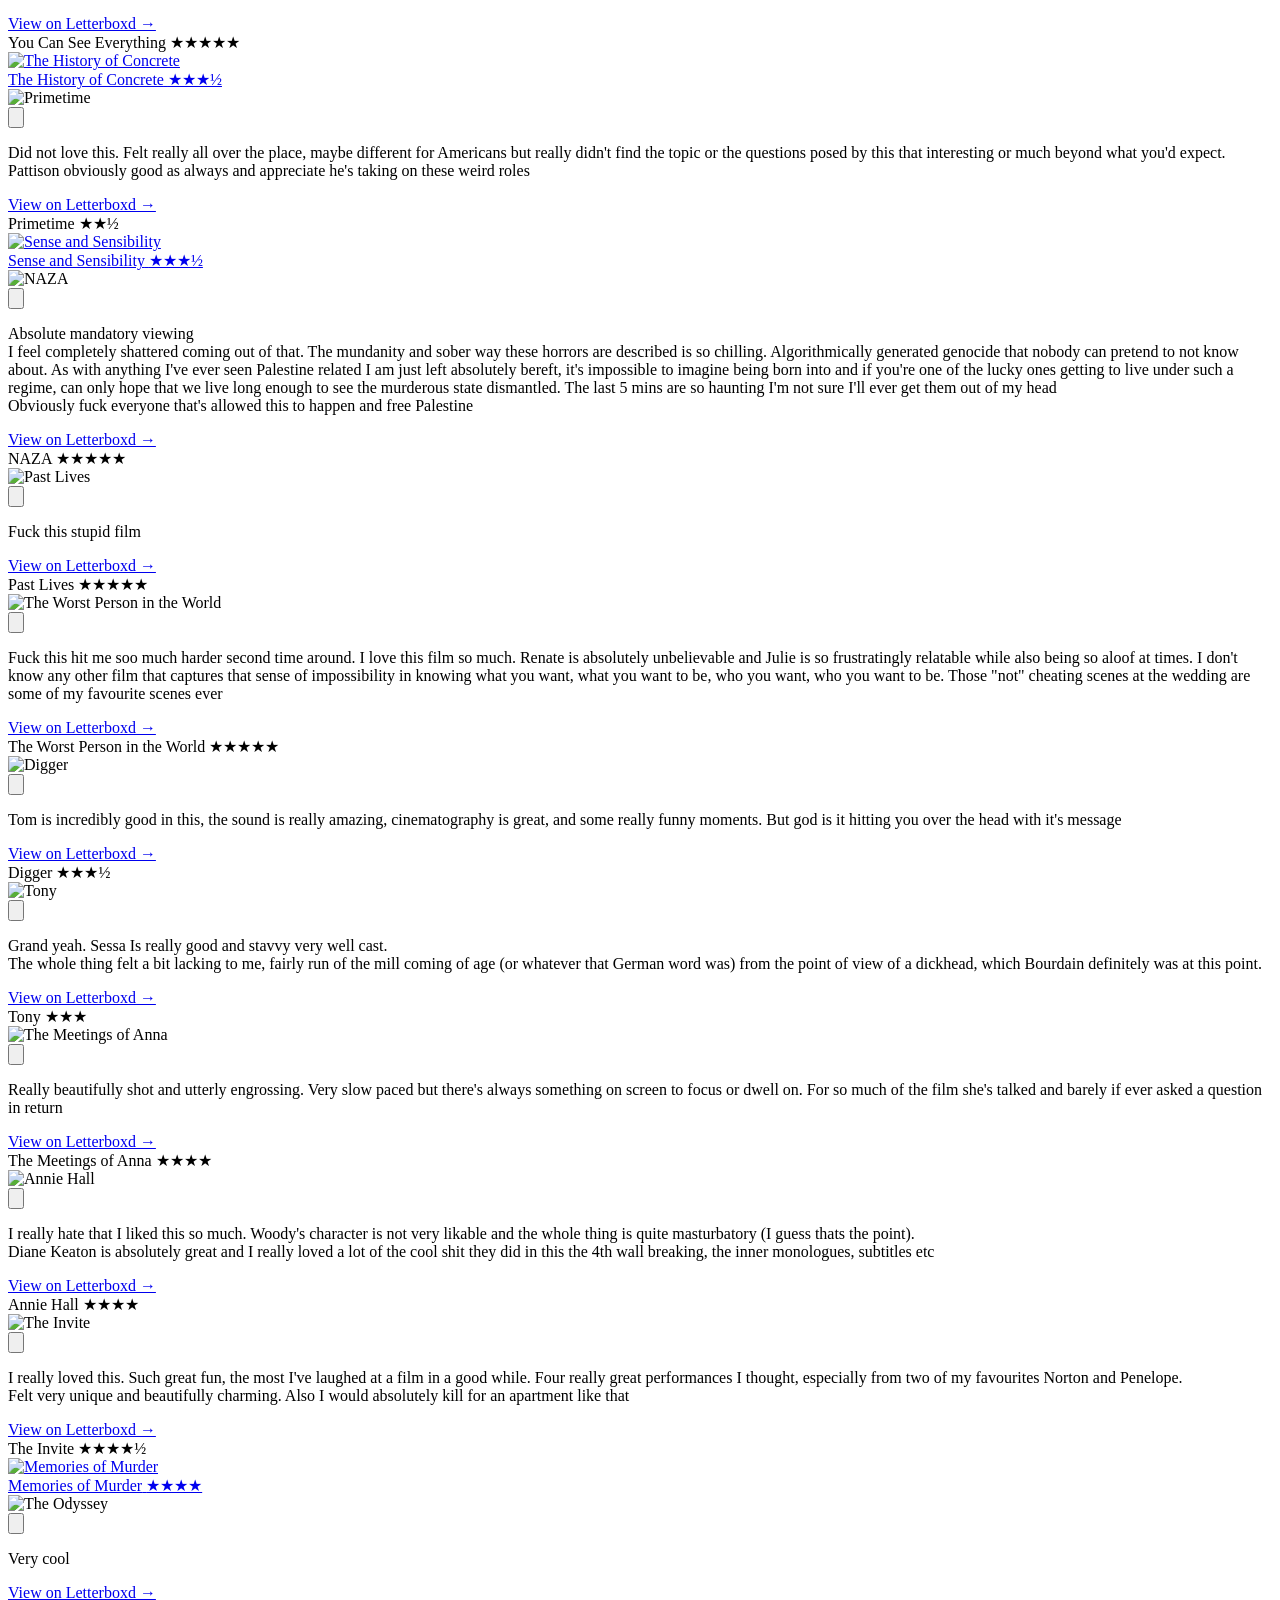
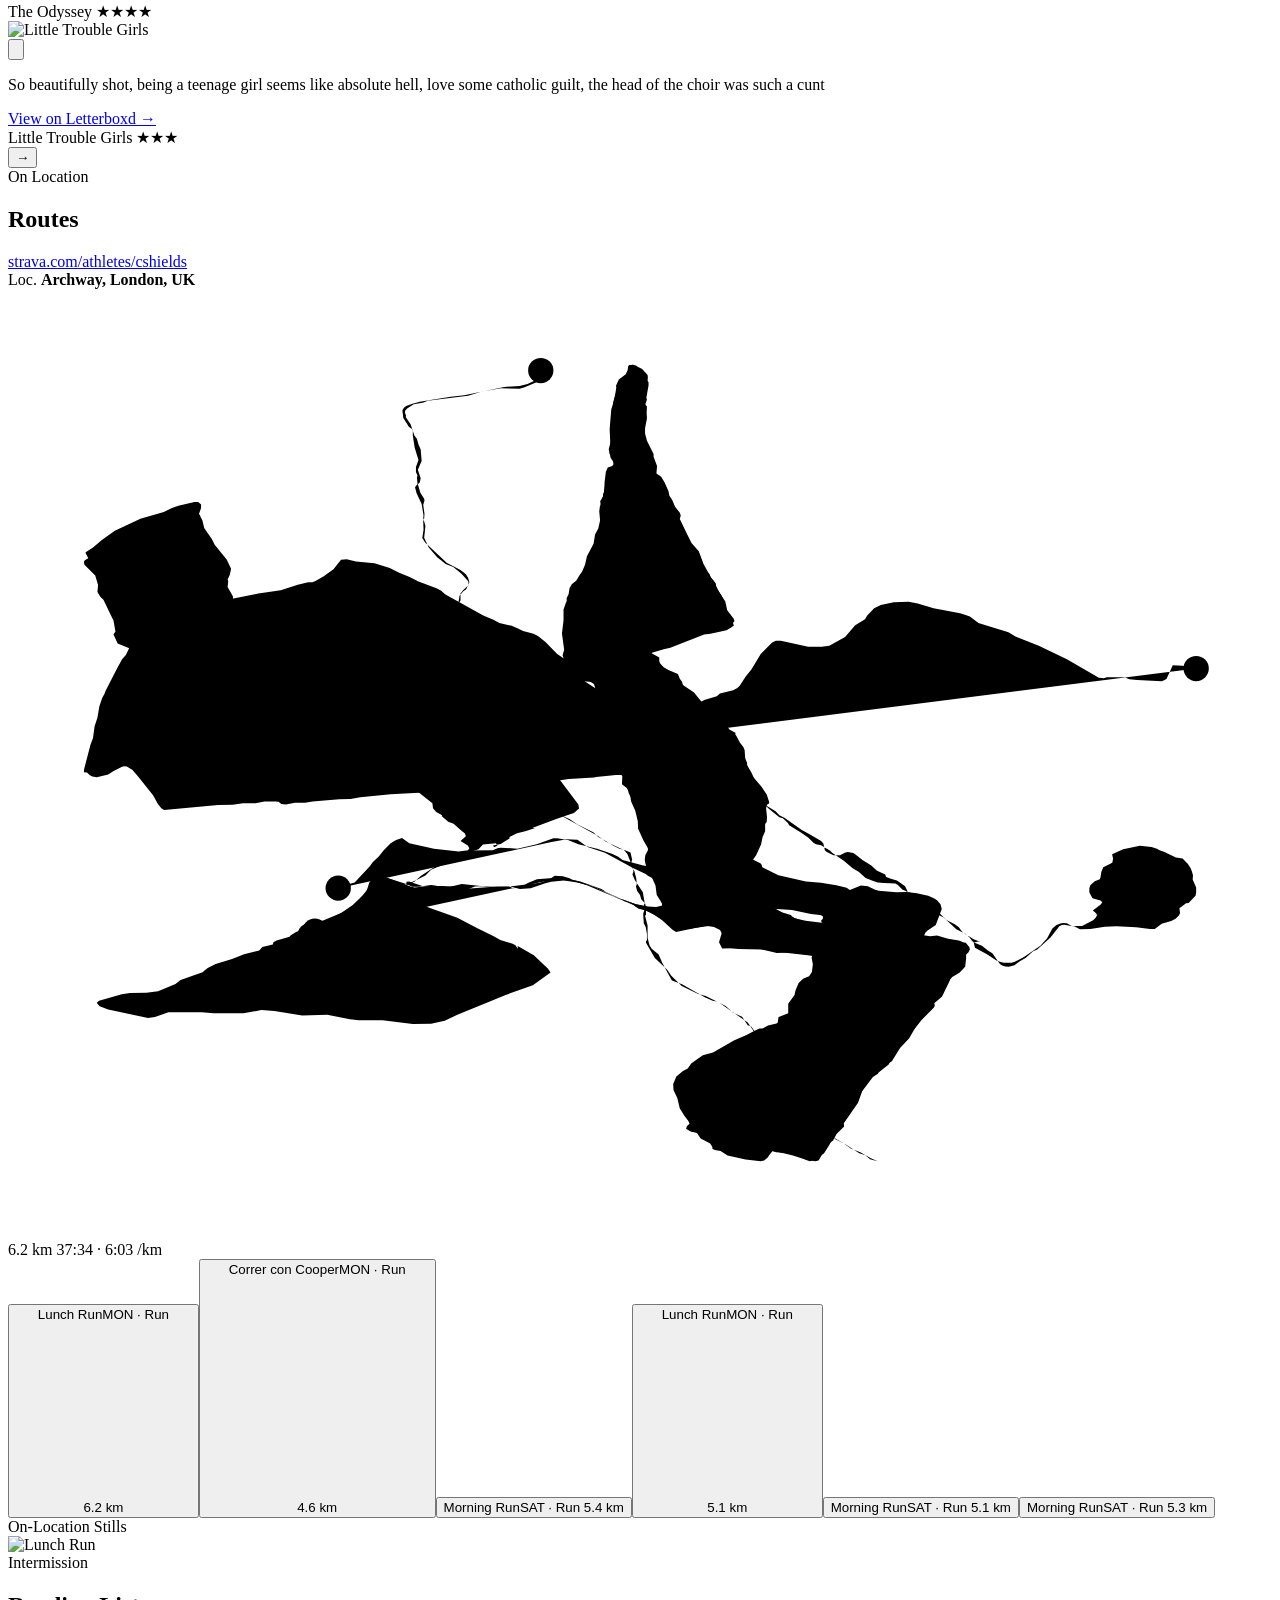
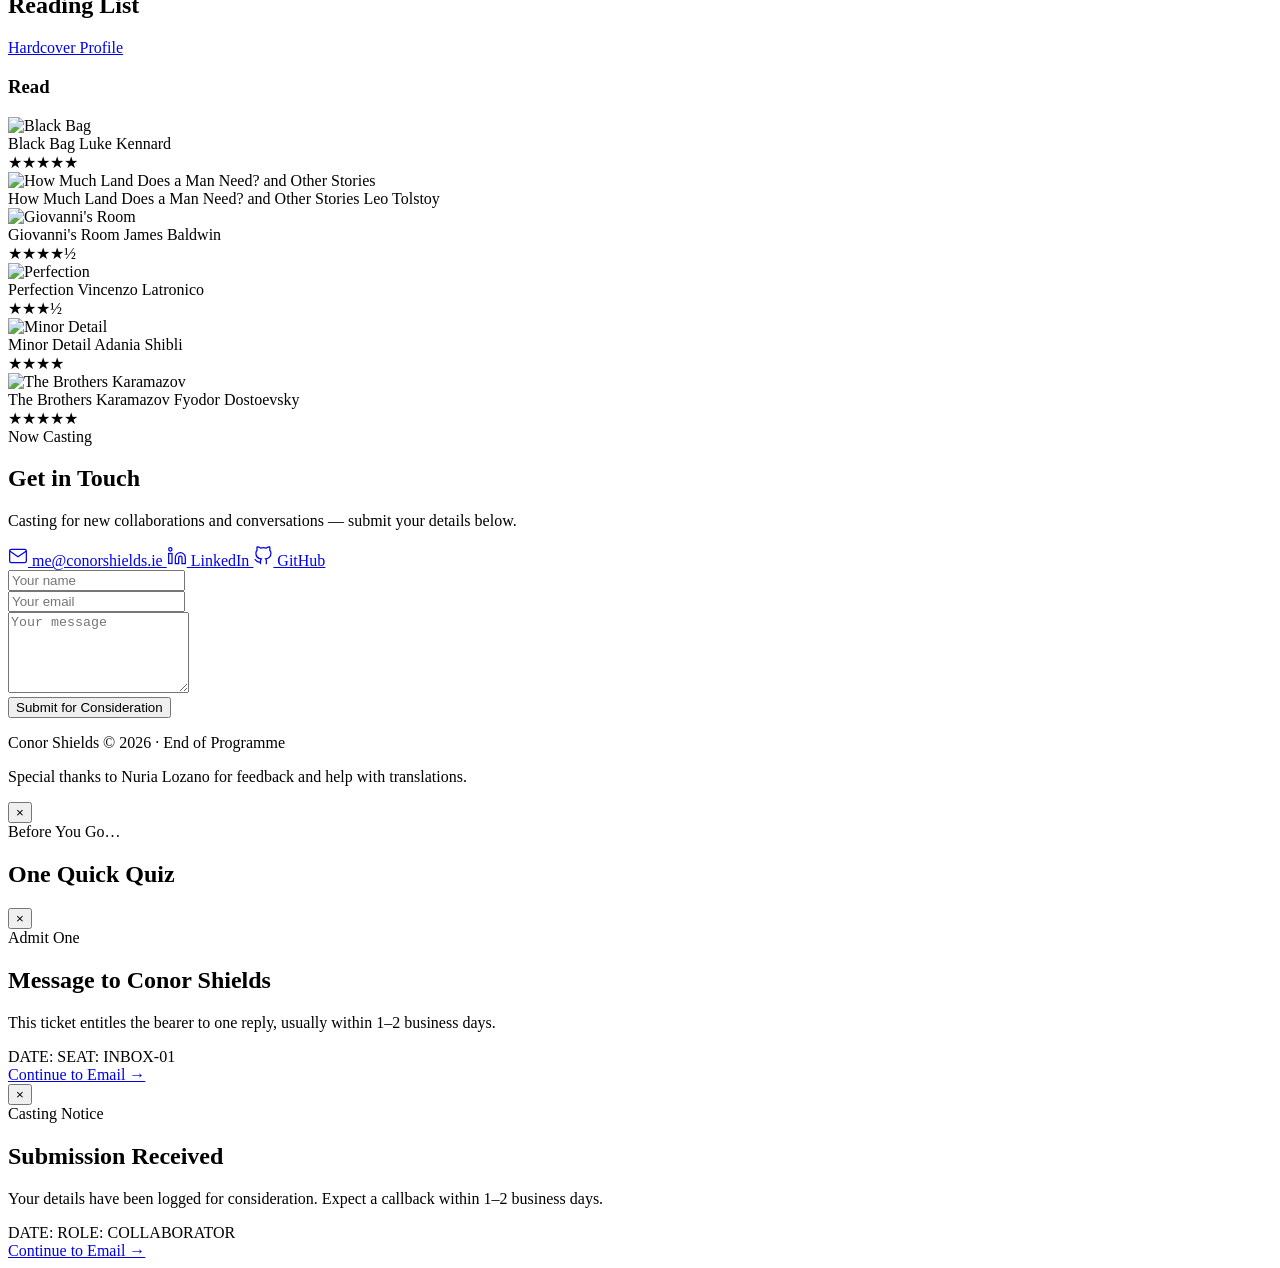
==== commit 9afa830a: "Update site with latest films and books" ====
--- a/docs/index.html
+++ b/docs/index.html
@@ -292,6 +292,22 @@
 <button class="carousel-btn carousel-prev" id="watched-prev" aria-label="Previous films">&larr;</button>
 <div class="films-track" id="watched-track">
 <!-- SITE-WATCHED:START -->
+                    <div class="film-card film-card-flippable" id="film-you-can-see-everything" data-reel-date="2026-11-24" data-reel-kind="film" data-reel-title="You Can See Everything" data-reel-sub="2026" data-reel-detail="&#9733;&#9733;&#9733;&#9733;&#9733;">
+                        <div class="film-flip">
+                            <div class="film-flip-front">
+                                <div class="film-poster">
+                                    <img src="https://a.ltrbxd.com/resized/film-poster/1/6/2/9/4/4/3/1629443-you-can-see-everything-0-600-0-900-crop.jpg?v=84f6724d74" alt="You Can See Everything" loading="lazy">
+                                </div>
+                                <button type="button" class="film-review-toggle" aria-label="Toggle review"><svg class="review-icon" viewBox="0 0 24 24" fill="none" stroke-width="2"><path d="M7 7h4v6H7a2 2 0 0 1-2-2V9a2 2 0 0 1 2-2z"/><path d="M15 7h4v6h-4a2 2 0 0 1-2-2V9a2 2 0 0 1 2-2z"/></svg></button>
+                            </div>
+                            <div class="film-flip-back">
+                                <p class="film-review">Absolutely fucking insanely ridiculously good, my god</p>
+                                <a href="https://letterboxd.com/cshields_/film/you-can-see-everything/" class="film-review-link" target="_blank" rel="noopener">View on Letterboxd →</a>
+                            </div>
+                        </div>
+                        <span class="film-title">You Can See Everything</span>
+                        <span class="film-rating">&#9733;&#9733;&#9733;&#9733;&#9733;</span>
+                    </div>
                     <a href="https://letterboxd.com/cshields_/film/the-history-of-concrete/" class="film-card" id="film-the-history-of-concrete" data-reel-date="2026-11-15" data-reel-kind="film" data-reel-title="The History of Concrete" data-reel-sub="2026" data-reel-detail="&#9733;&#9733;&#9733;&#189;" target="_blank" rel="noopener">
                         <div class="film-poster">
                             <img src="https://a.ltrbxd.com/resized/film-poster/1/4/6/4/8/3/5/1464835-the-history-of-concrete-0-600-0-900-crop.jpg?v=a9805b24e4" alt="The History of Concrete" loading="lazy">
@@ -488,22 +504,6 @@
                         </div>
                         <span class="film-title">Little Trouble Girls</span>
                         <span class="film-rating">&#9733;&#9733;&#9733;</span>
-                    </div>
-                    <div class="film-card film-card-flippable" id="film-vicky-cristina-barcelona" data-reel-date="2026-07-26" data-reel-kind="film" data-reel-title="Vicky Cristina Barcelona" data-reel-sub="2008" data-reel-detail="&#9733;&#9733;">
-                        <div class="film-flip">
-                            <div class="film-flip-front">
-                                <div class="film-poster">
-                                    <img src="https://a.ltrbxd.com/resized/sm/upload/cm/ia/68/my/stMXMgte7EcaOUBQOZfA86GcjYZ-0-600-0-900-crop.jpg?v=ae7eae1b62" alt="Vicky Cristina Barcelona" loading="lazy">
-                                </div>
-                                <button type="button" class="film-review-toggle" aria-label="Toggle review"><svg class="review-icon" viewBox="0 0 24 24" fill="none" stroke-width="2"><path d="M7 7h4v6H7a2 2 0 0 1-2-2V9a2 2 0 0 1 2-2z"/><path d="M15 7h4v6h-4a2 2 0 0 1-2-2V9a2 2 0 0 1 2-2z"/></svg></button>
-                            </div>
-                            <div class="film-flip-back">
-                                <p class="film-review">Pretty terrible apart from Penelope. Not much happens, the Americans are very annoying, Woody is a bad guy</p>
-                                <a href="https://letterboxd.com/cshields_/film/vicky-cristina-barcelona/" class="film-review-link" target="_blank" rel="noopener">View on Letterboxd →</a>
-                            </div>
-                        </div>
-                        <span class="film-title">Vicky Cristina Barcelona</span>
-                        <span class="film-rating">&#9733;&#9733;</span>
                     </div>
                     <!-- SITE-WATCHED:END -->
 </div>
@@ -552,22 +552,18 @@
 <h2 class="section-title">Reading List</h2>
 <a class="section-link" href="https://hardcover.app/@cshields" rel="noopener" target="_blank">Hardcover Profile</a>
 </div>
-<!-- SITE-CURRENTLY-READING:START --><div class="books-block reveal">
-                <h3 class="books-subtitle">Currently Reading</h3>
-                <div class="books-list">
-                <div class="book-item">
+<!-- SITE-CURRENTLY-READING:START --><!-- SITE-CURRENTLY-READING:END -->
+<h3 class="books-subtitle">Read</h3>
+<div class="books-list reveal">
+<!-- SITE-BOOKS:START -->
+                <div class="book-item" id="book-black-bag" data-reel-date="2026-11-25" data-reel-kind="book" data-reel-title="Black Bag" data-reel-sub="Luke Kennard" data-reel-detail="&#9733;&#9733;&#9733;&#9733;&#9733;">
                     <img class="book-cover" src="https://assets.hardcover.app/external_data/4034767/f210fdaefd5961304ea6a76c8928e502ece68ea6.jpeg" alt="Black Bag" loading="lazy">
                     <div class="book-info">
                         <span class="book-title">Black Bag</span>
                         <span class="book-author">Luke Kennard</span>
                     </div>
-                    <span class="book-rating"></span>
-                </div>
-                </div>
-            </div><!-- SITE-CURRENTLY-READING:END -->
-<h3 class="books-subtitle">Read</h3>
-<div class="books-list reveal">
-<!-- SITE-BOOKS:START -->
+                    <span class="book-rating">&#9733;&#9733;&#9733;&#9733;&#9733;</span>
+                </div>
                 <div class="book-item" id="book-how-much-land-does-a-man-need-and-other-stories" data-reel-date="2026-10-28" data-reel-kind="book" data-reel-title="How Much Land Does a Man Need? and Other Stories" data-reel-sub="Leo Tolstoy" data-reel-detail="">
                     <img class="book-cover" src="https://assets.hardcover.app/edition/8167729/9df502e70d9f50ad6cc44433f9ec21ab7f0803a7.jpeg" alt="How Much Land Does a Man Need? and Other Stories" loading="lazy">
                     <div class="book-info">
@@ -607,14 +603,6 @@
                         <span class="book-author">Fyodor Dostoevsky</span>
                     </div>
                     <span class="book-rating">&#9733;&#9733;&#9733;&#9733;&#9733;</span>
-                </div>
-                <div class="book-item" id="book-i-want-you-to-be-happy-a-novel" data-reel-date="2026-08-19" data-reel-kind="book" data-reel-title="I Want You to Be Happy: A Novel" data-reel-sub="Jem  Calder" data-reel-detail="&#9733;&#9733;&#9733;&#9733;">
-                    <img class="book-cover" src="https://assets.hardcover.app/external_data/1985967/ab1a357da1e0d6cf369dfce6028d8dc2963887f1.jpeg" alt="I Want You to Be Happy: A Novel" loading="lazy">
-                    <div class="book-info">
-                        <span class="book-title">I Want You to Be Happy: A Novel</span>
-                        <span class="book-author">Jem  Calder</span>
-                    </div>
-                    <span class="book-rating">&#9733;&#9733;&#9733;&#9733;</span>
                 </div>
                 <!-- SITE-BOOKS:END -->
 </div>
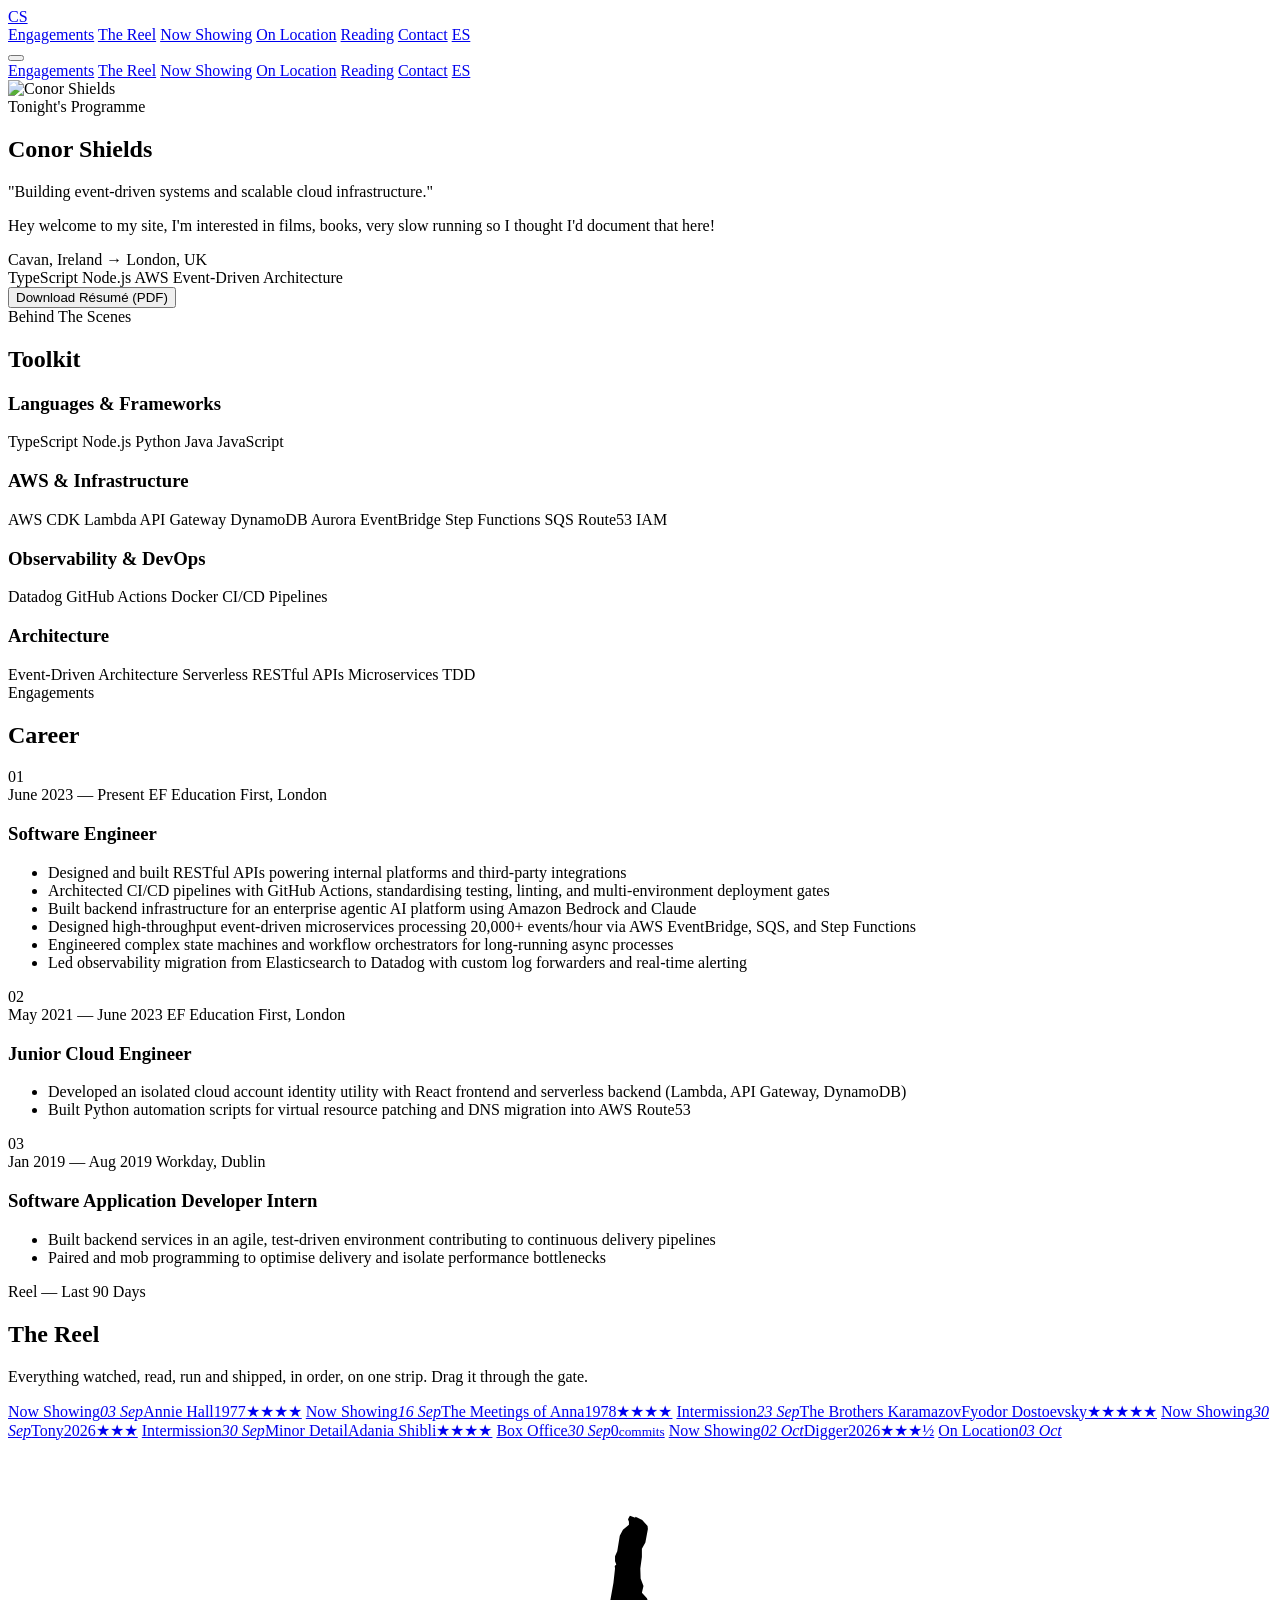
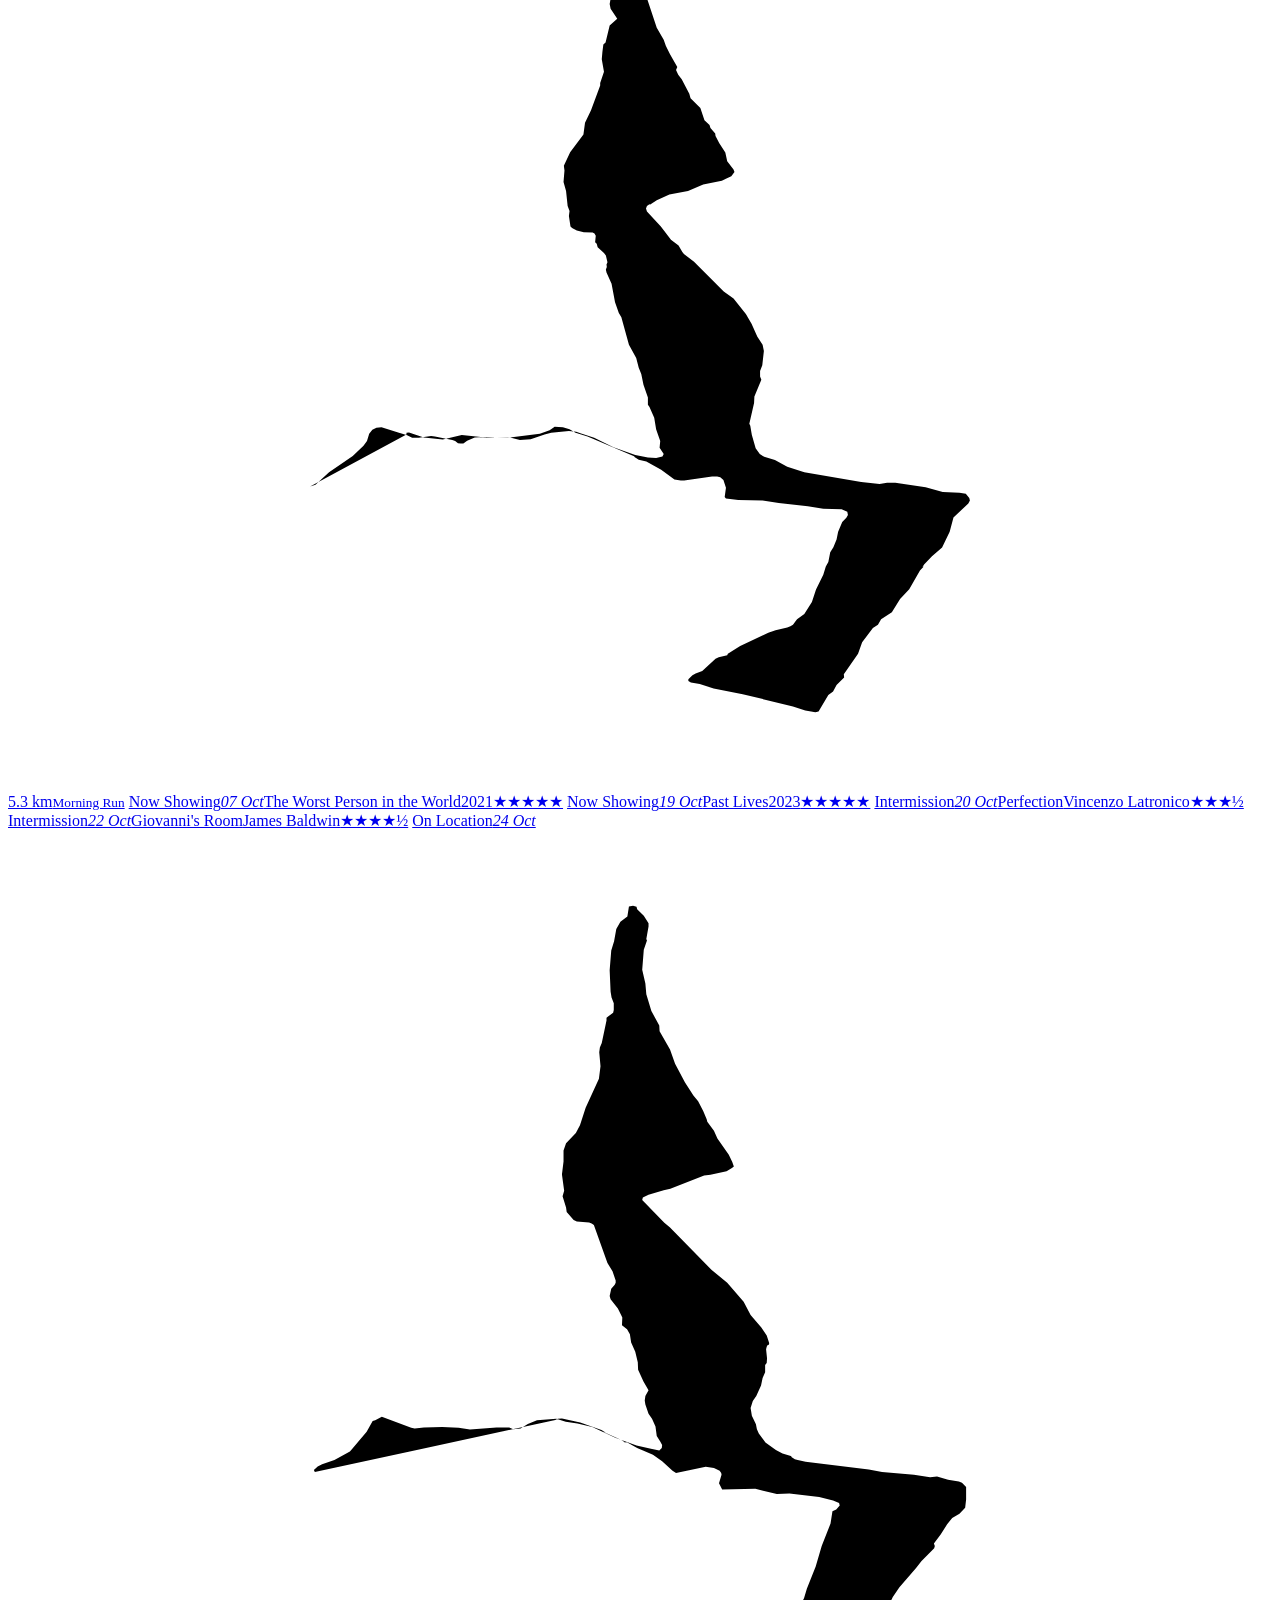
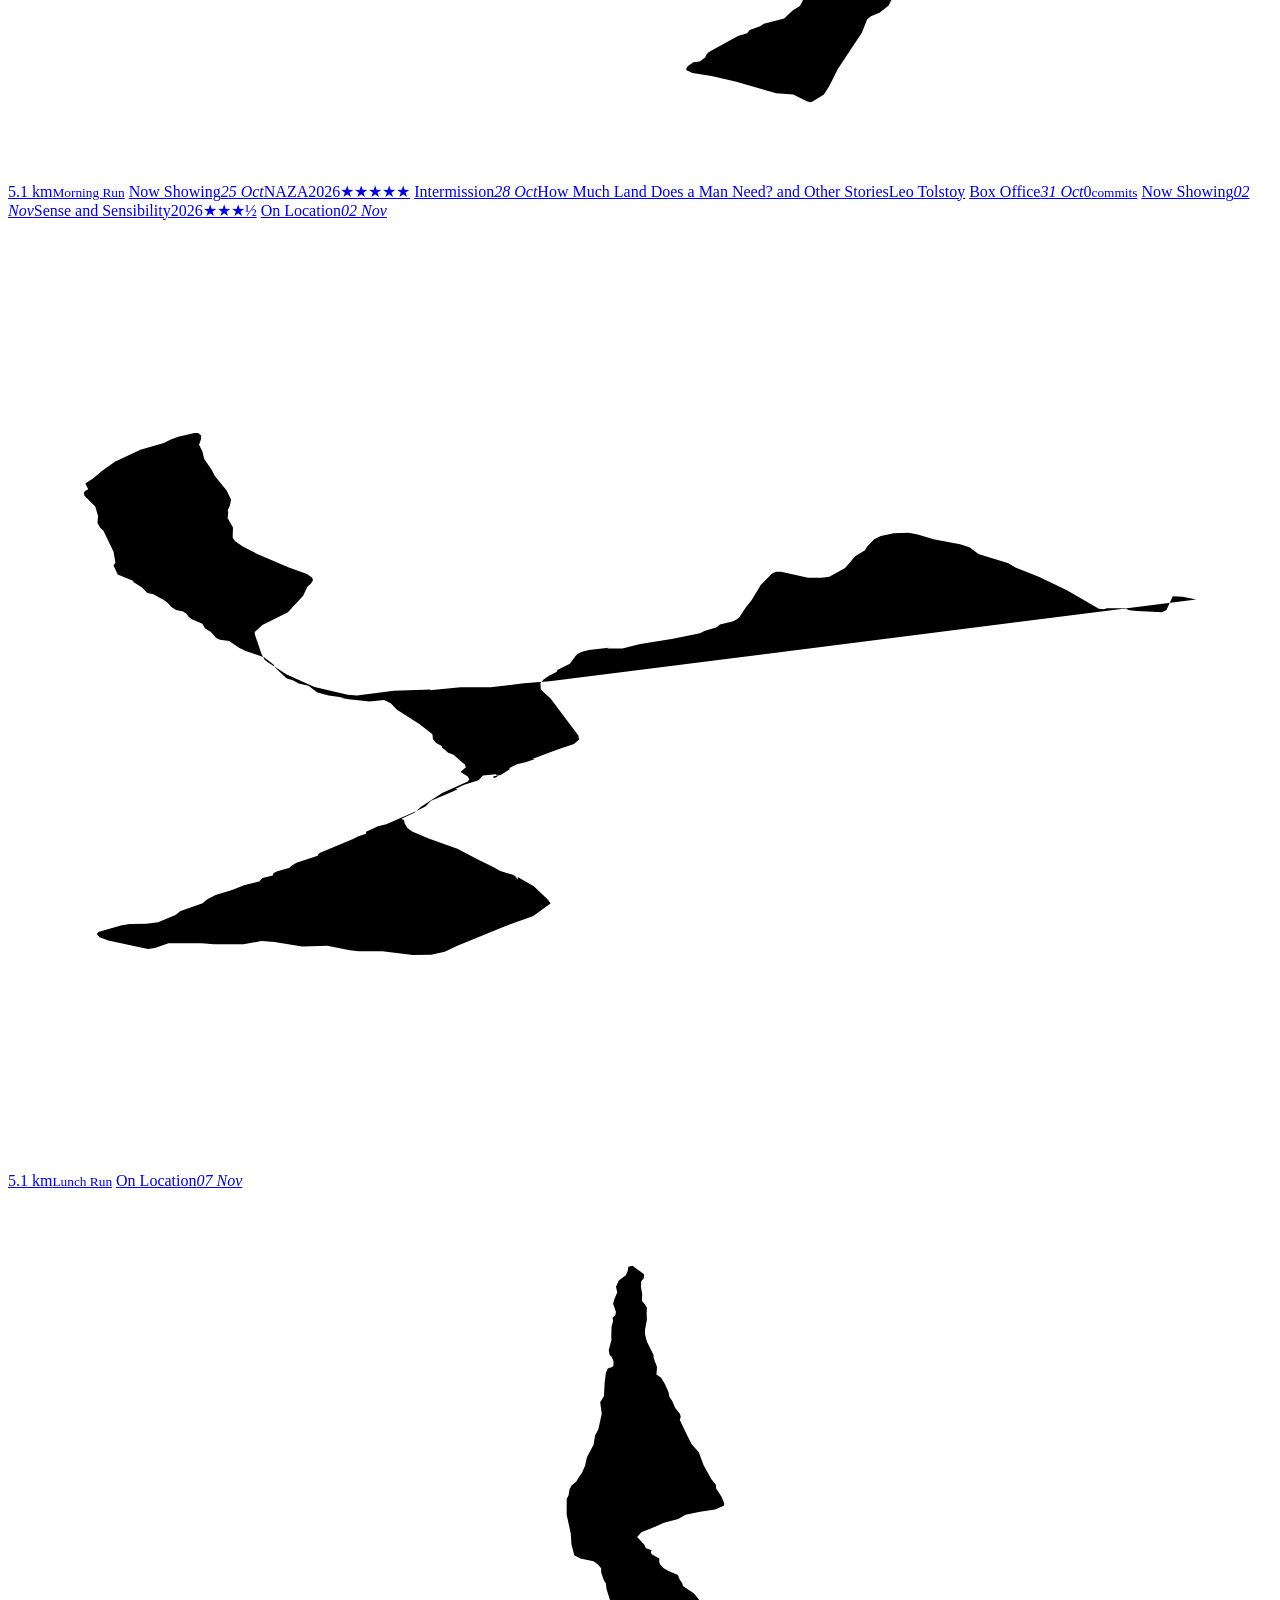
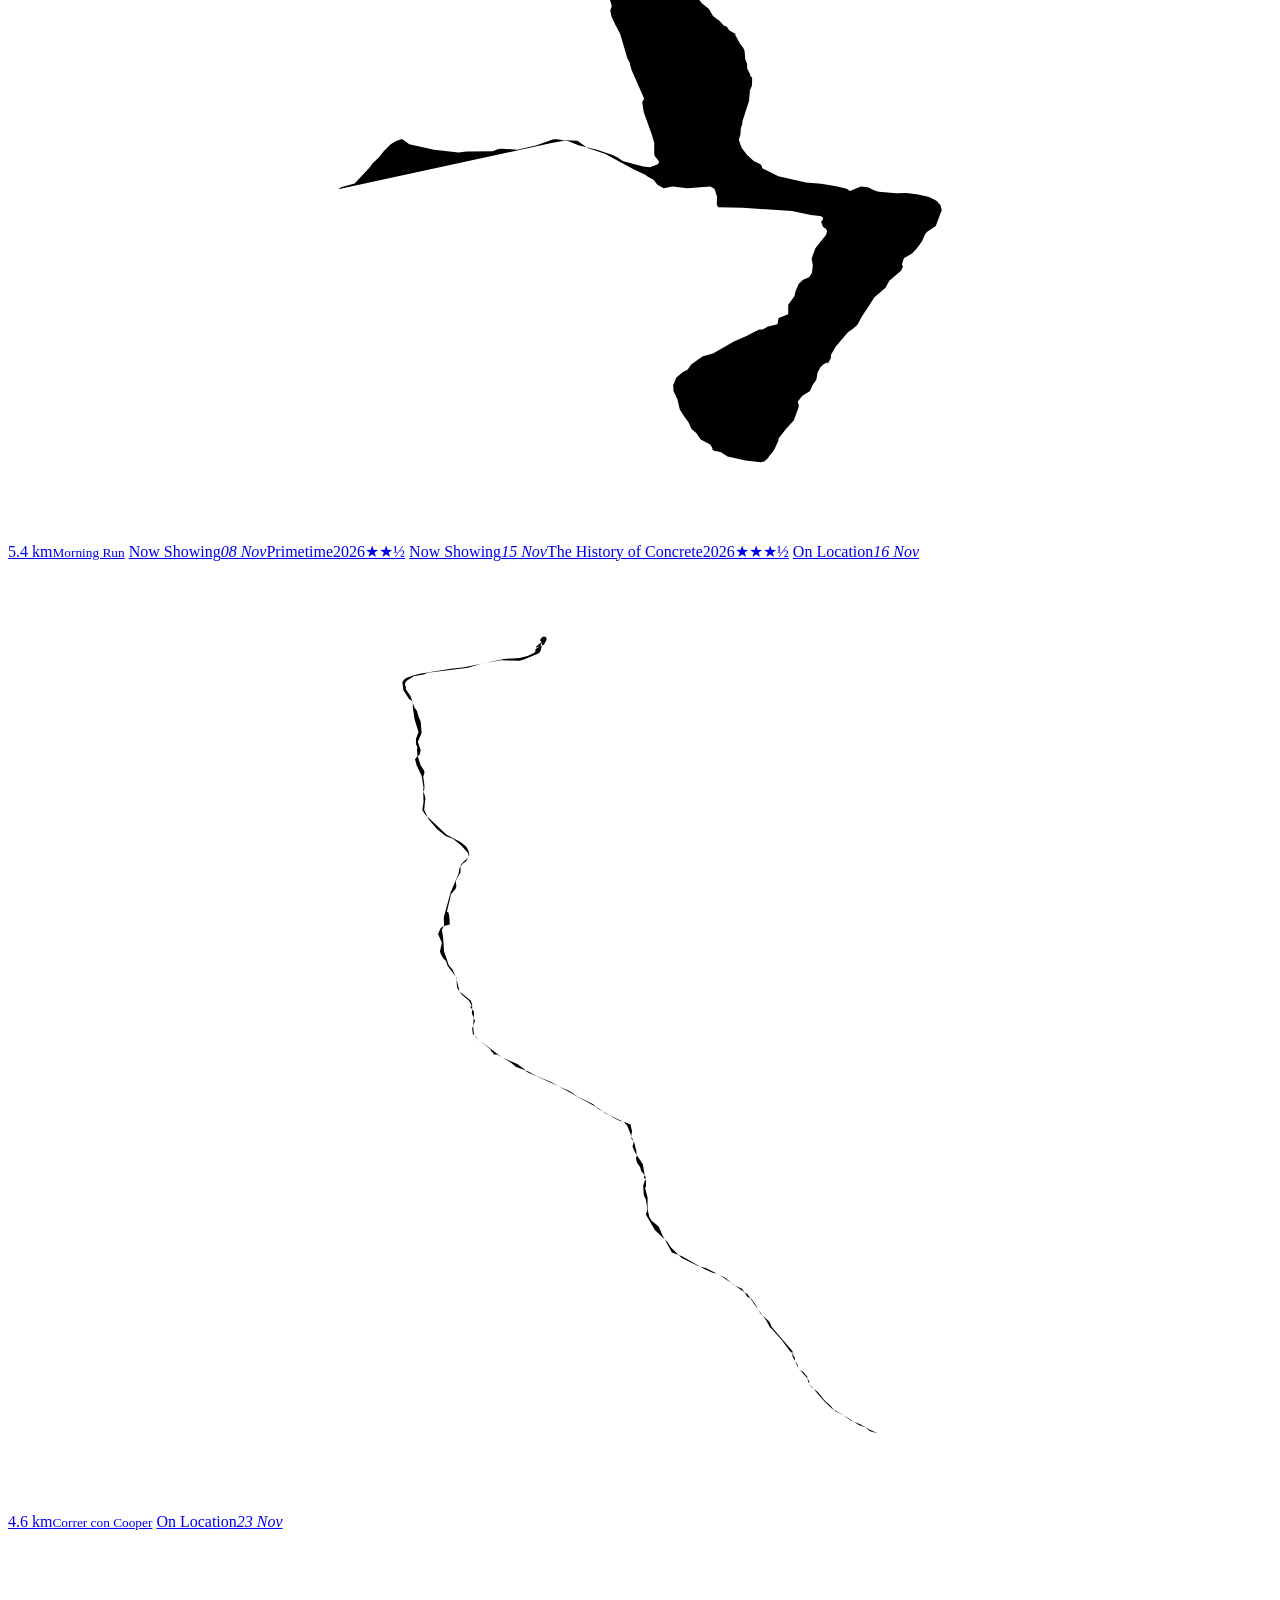
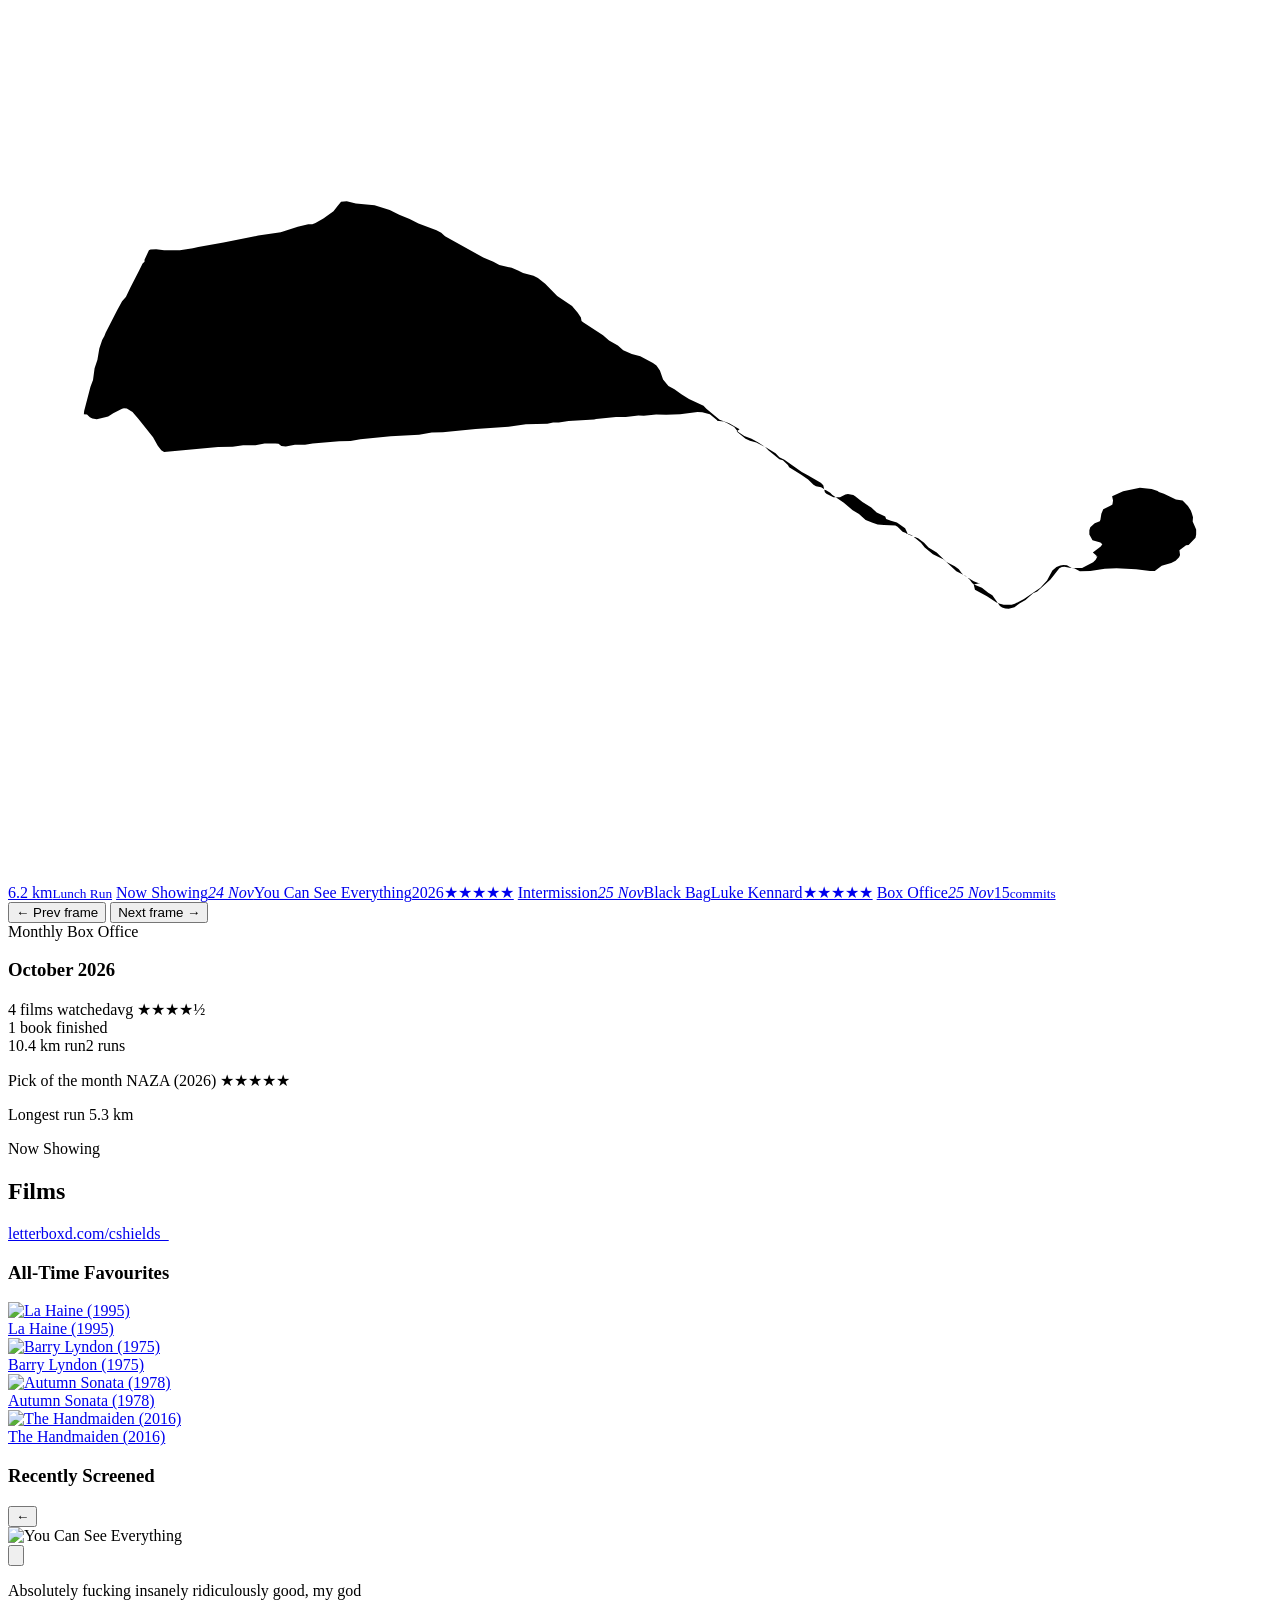
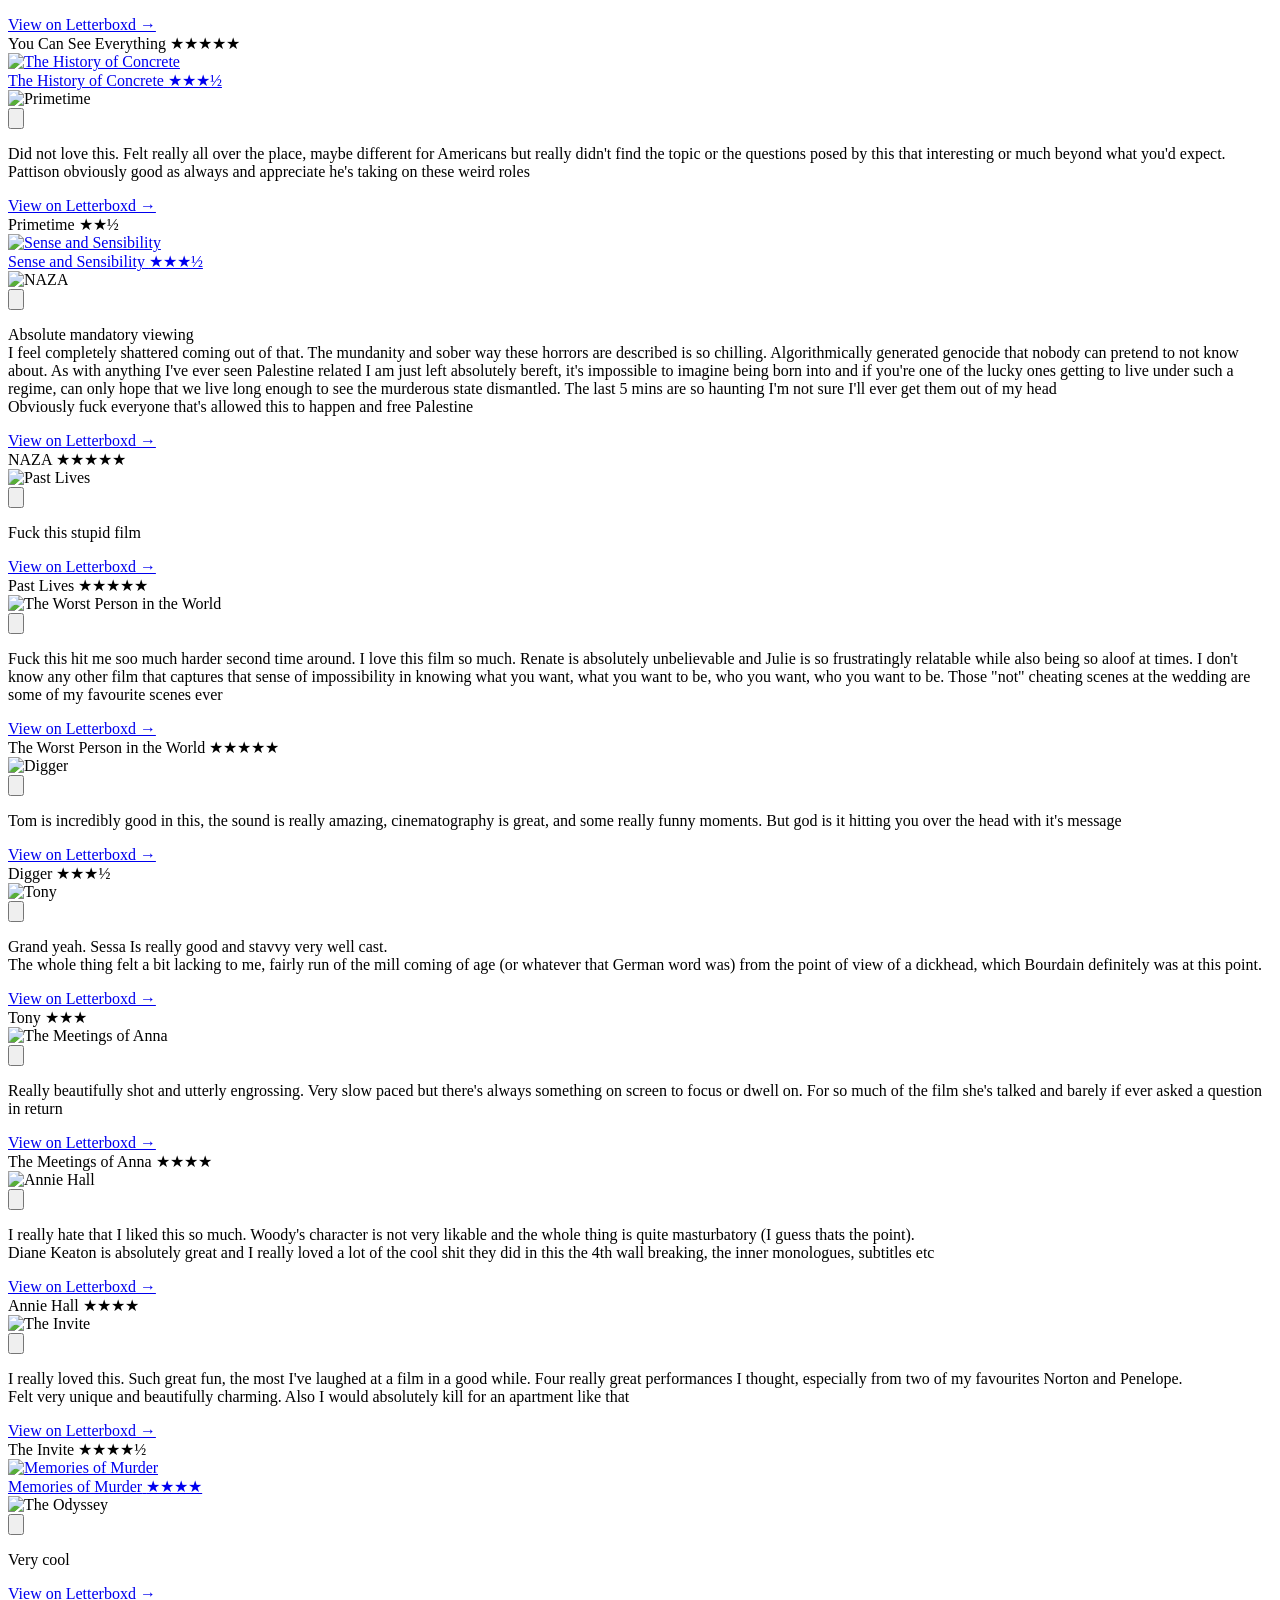
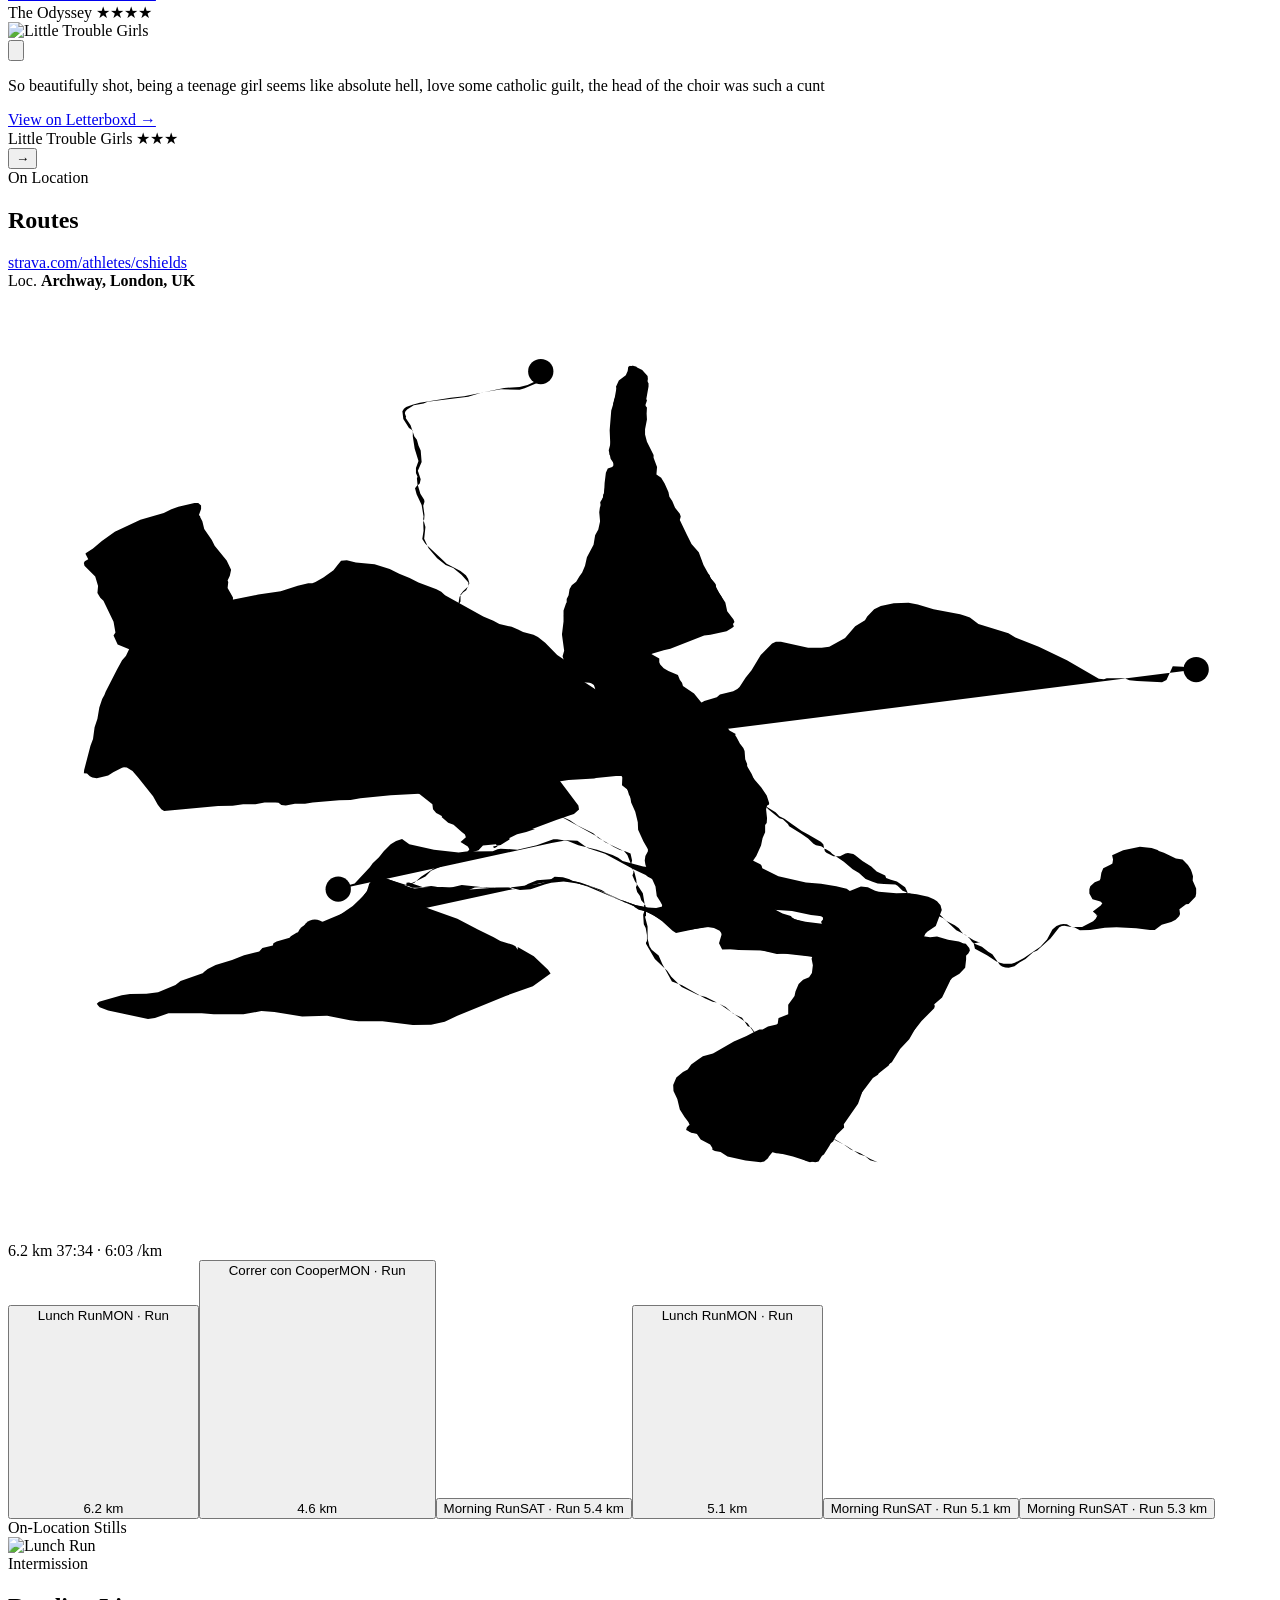
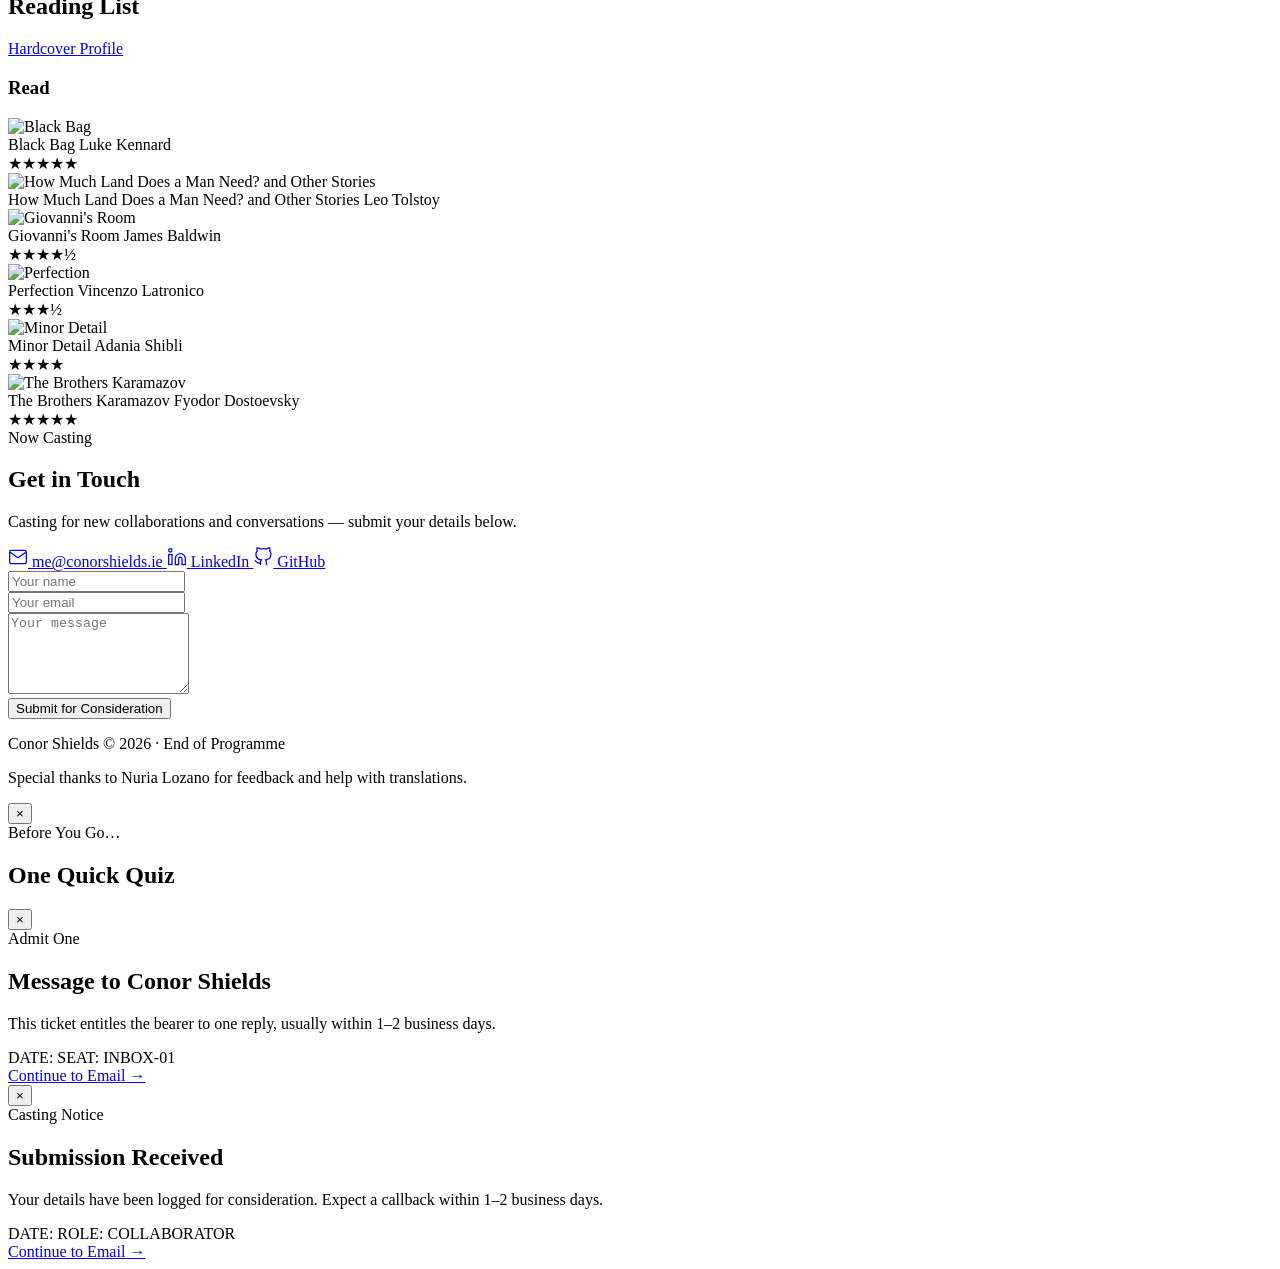
==== commit e4ee2ca1: "Update site with the reel" ====
--- a/docs/index.html
+++ b/docs/index.html
@@ -212,7 +212,9 @@
 <a class="reel-frame k-film has-art" href="#film-the-history-of-concrete" data-month="NOV" data-r-date="15 Nov" data-r-kind="Now Showing" data-r-title="The History of Concrete" data-r-sub="2026" data-r-detail="&#9733;&#9733;&#9733;&#189;"><span class="reel-art" aria-hidden="true"><img src="https://a.ltrbxd.com/resized/film-poster/1/4/6/4/8/3/5/1464835-the-history-of-concrete-0-600-0-900-crop.jpg?v=a9805b24e4" alt="" loading="lazy"></span><span class="reel-kind"><i></i>Now Showing<em>15 Nov</em></span><span class="reel-body"><span class="reel-title">The History of Concrete</span><span class="reel-sub">2026</span><span class="reel-stars">&#9733;&#9733;&#9733;&#189;</span></span></a>
 <a class="reel-frame k-route has-art" href="#route-21008677399" data-month="NOV" data-r-date="16 Nov" data-r-kind="On Location" data-r-title="Correr con Cooper" data-r-sub="Ballyhaise ED, Ireland" data-r-detail="4.6 km"><span class="reel-art" aria-hidden="true"><img src="https://dgtzuqphqg23d.cloudfront.net/2nwXM6Ibdde4lI-sAdOfaf2C39z2Koarl0YFb0vvzgM-432x768.jpg" alt="" loading="lazy"></span><span class="reel-kind"><i></i>On Location<em>16 Nov</em></span><svg class="reel-route" viewBox="0 0 400 300" preserveAspectRatio="xMidYMid meet" aria-hidden="true"><path d="M168.6,25.8 L167.1,27.1 L167.1,27.7 L167.2,27.4 L169.6,26.5 L170.4,25.0 L170.4,24.3 L170.1,24.0 L169.2,24.0 L168.6,24.6 L168.4,25.0 L169.0,26.4 L168.6,28.3 L168.0,29.2 L163.5,31.1 L161.9,31.6 L156.0,31.4 L150.0,32.4 L145.6,33.8 L132.8,35.4 L131.5,35.9 L128.4,36.5 L126.3,37.8 L125.7,38.5 L125.6,39.1 L126.0,40.2 L125.9,40.2 L125.9,40.6 L127.4,42.8 L128.6,46.4 L129.4,47.4 L129.9,49.2 L130.6,50.8 L130.9,54.4 L129.7,57.2 L130.6,59.9 L130.3,61.2 L129.7,61.8 L130.5,64.5 L131.7,66.4 L131.8,67.0 L131.4,68.3 L131.8,71.1 L131.7,72.6 L131.4,73.5 L131.5,76.2 L131.1,78.8 L132.0,80.2 L138.8,86.6 L143.2,88.9 L144.9,90.3 L145.6,91.4 L146.0,92.8 L145.6,93.8 L144.0,95.3 L143.1,96.5 L143.2,96.3 L143.2,98.6 L141.9,100.8 L141.7,101.5 L141.9,103.0 L141.6,103.8 L140.1,105.5 L140.0,106.3 L138.9,111.0 L139.4,111.2 L139.7,112.9 L139.8,115.0 L137.7,115.6 L136.9,116.2 L136.1,118.0 L137.3,120.8 L136.7,123.5 L136.9,124.2 L137.7,125.7 L138.6,126.6 L139.1,128.1 L139.8,129.0 L141.9,131.8 L142.0,133.8 L142.2,135.2 L143.1,136.4 L146.5,139.2 L146.9,140.5 L146.8,143.2 L147.8,145.6 L146.9,147.9 L147.1,149.7 L149.3,151.8 L156.4,157.1 L161.2,159.2 L163.4,160.8 L164.1,161.6 L177.8,167.8 L180.1,169.4 L185.2,171.9 L186.8,173.4 L189.3,174.8 L191.6,176.2 L193.5,177.1 L195.3,177.6 L197.0,178.3 L197.5,180.5 L197.3,181.3 L197.3,182.8 L198.2,184.1 L198.8,186.5 L199.0,188.4 L198.7,189.0 L199.1,190.5 L200.0,191.8 L200.4,193.1 L201.6,194.5 L201.8,195.2 L201.0,197.7 L201.2,200.7 L201.8,201.9 L202.2,204.1 L202.2,206.0 L201.9,206.5 L201.9,206.9 L204.7,211.7 L208.6,215.4 L209.9,217.3 L213.2,220.6 L218.4,223.1 L220.8,223.7 L225.1,225.9 L234.1,232.1 L236.8,236.1 L240.0,240.4 L241.1,242.5 L241.8,243.1 L244.9,246.6 L247.6,250.2 L249.1,251.1 L248.3,250.8 L248.2,251.5 L250.1,255.4 L252.6,258.2 L253.5,259.5 L253.5,260.4 L254.4,261.6 L256.3,263.0 L258.3,265.5 L260.3,267.3 L261.7,269.0 L265.1,270.7 L269.4,273.5 L271.3,274.1 L272.8,275.4 L275.2,276.0 L272.9,275.0 L269.7,273.2 L266.7,272.0 L264.5,270.4 L260.6,268.1 L258.3,265.9 L253.7,260.6 L253.2,259.7 L252.9,258.1 L251.6,256.6 L250.7,256.0 L249.8,255.1 L250.0,254.5 L248.9,253.0 L249.1,252.4 L248.2,250.7 L248.3,250.1 L241.7,242.4 L241.4,241.9 L241.5,241.8 L240.9,240.7 L238.1,238.1 L236.3,234.9 L235.1,233.3 L234.1,233.0 L232.3,230.3 L229.5,229.0 L227.1,226.9 L224.3,225.5 L223.0,225.2 L220.5,224.1 L213.3,220.0 L210.1,218.8 L207.1,213.4 L205.9,210.6 L203.7,208.8 L203.0,207.7 L202.4,205.3 L202.4,201.4 L201.6,198.3 L201.9,198.0 L201.9,196.2 L201.2,194.9 L201.5,194.5 L200.9,190.9 L198.4,187.1 L197.6,185.3 L197.9,184.4 L197.9,183.6 L196.0,178.8 L195.0,177.6 L189.0,174.8 L186.7,173.1 L171.7,164.8 L167.2,163.0 L165.0,161.7 L160.1,159.8 L160.6,159.9 L158.5,158.3 L154.8,156.2 L153.6,156.2 L153.6,155.6 L153.0,155.3 L152.7,154.6 L148.0,150.7 L147.5,150.0 L147.2,147.3 L147.5,142.7 L146.2,141.0 L146.8,141.0 L145.9,139.2 L144.3,137.8 L143.4,137.0 L142.9,136.1 L141.7,131.6 L140.6,129.2 L139.5,127.9 L138.0,123.6 L137.7,119.2 L137.3,116.8 L138.0,115.3 L137.9,112.8 L140.0,105.1 L142.6,98.9 L142.9,97.1 L144.0,95.7 L145.0,95.0 L145.7,93.5 L145.7,92.6 L143.5,90.1 L140.9,88.0 L138.5,87.0 L135.8,84.9 L133.1,81.7 L131.7,78.7 L132.1,75.0 L131.4,72.5 L131.5,71.7 L130.9,68.0 L129.3,64.6 L128.8,62.7 L129.6,61.7 L129.4,59.6 L129.6,59.1 L129.1,57.9 L129.1,56.3 L129.9,54.1 L128.7,50.2 L128.1,46.4 L128.1,44.5 L126.9,43.7 L125.1,40.8 L124.8,38.4 L125.3,37.6 L126.0,37.0 L128.0,36.3 L130.3,35.7 L140.1,34.1 L144.4,33.6 L157.0,31.0 L161.9,30.7 L164.4,30.1 L166.6,29.0 L166.9,28.6 L166.9,27.9 L168.6,26.8" /></svg><span class="reel-body"><span class="reel-num">4.6 km<small>Correr con Cooper</small></span></span></a>
 <a class="reel-frame k-route has-art" href="#route-21094704839" data-month="NOV" data-r-date="23 Nov" data-r-kind="On Location" data-r-title="Lunch Run" data-r-sub="Archway, London, UK" data-r-detail="6.2 km"><span class="reel-art" aria-hidden="true"><img src="https://dgtzuqphqg23d.cloudfront.net/diI6ULz8zQweLc74vaJMk84kd_vdBPek7gMmghrG-gQ-432x768.jpg" alt="" loading="lazy"></span><span class="reel-kind"><i></i>On Location<em>23 Nov</em></span><svg class="reel-route" viewBox="0 0 400 300" preserveAspectRatio="xMidYMid meet" aria-hidden="true"><path d="M41.5,107.4 L42.6,105.2 L43.2,104.7 L43.2,104.0 L44.6,101.0 L45.1,100.8 L46.9,100.7 L49.4,101.0 L54.4,101.0 L58.5,100.4 L60.2,100.0 L68.2,98.6 L79.2,96.4 L86.3,95.3 L91.7,93.6 L95.0,92.8 L96.3,92.8 L97.3,92.4 L99.8,91.0 L103.0,88.7 L104.3,87.0 L105.4,85.7 L107.2,85.5 L110.1,86.2 L116.0,86.8 L120.8,88.3 L123.8,89.8 L127.1,91.1 L129.9,92.6 L135.6,94.7 L137.1,95.5 L138.3,96.6 L150.4,103.3 L153.6,104.7 L155.5,105.7 L159.4,106.6 L161.4,107.4 L163.0,108.2 L166.3,109.1 L167.7,109.8 L170.0,111.6 L173.8,115.5 L178.5,118.7 L180.3,120.8 L181.3,122.3 L181.5,123.4 L182.0,123.8 L188.3,127.9 L190.2,129.6 L193.0,131.2 L194.7,132.7 L197.4,133.9 L200.1,134.6 L204.1,136.7 L205.2,137.5 L206.3,139.1 L207.3,141.9 L209.0,144.0 L210.9,145.0 L213.1,146.6 L215.5,148.1 L220.1,150.2 L221.0,151.2 L225.2,154.7 L228.2,155.8 L231.5,157.7 L230.6,158.4 L233.4,160.7 L234.8,161.3 L236.8,161.9 L239.8,163.4 L242.9,165.3 L244.1,166.5 L245.7,167.3 L251.2,171.2 L253.1,172.2 L257.2,174.6 L258.0,175.4 L258.5,177.6 L259.0,178.1 L261.2,179.2 L263.3,179.2 L265.0,178.3 L265.8,178.2 L267.5,178.5 L268.1,178.9 L270.4,180.7 L273.2,182.4 L274.9,184.0 L277.6,185.3 L277.9,186.1 L279.4,186.6 L281.3,187.2 L282.1,187.7 L283.9,189.0 L284.8,190.9 L288.0,192.2 L289.9,193.6 L291.3,195.1 L293.9,196.7 L294.7,197.5 L297.0,199.7 L299.6,201.0 L300.9,202.0 L301.7,203.1 L302.3,203.7 L305.6,205.8 L307.6,206.6 L307.4,206.4 L305.6,206.8 L306.0,208.5 L309.8,210.5 L312.8,212.5 L313.9,212.9 L315.1,213.2 L317.6,213.2 L318.6,212.9 L321.5,211.4 L326.7,207.8 L328.8,205.5 L330.5,202.4 L331.8,201.3 L333.0,200.8 L334.0,200.6 L335.1,200.7 L336.6,201.6 L337.4,201.7 L339.2,202.6 L342.5,202.5 L347.1,201.8 L350.8,201.7 L357.0,202.0 L361.4,202.5 L362.9,202.5 L365.1,200.9 L368.1,200.0 L369.5,199.3 L370.6,198.2 L370.9,197.5 L370.7,196.0 L372.8,194.4 L373.6,194.3 L375.8,192.0 L376.0,191.0 L376.0,189.4 L374.9,186.9 L375.0,185.5 L374.6,184.2 L374.3,183.4 L373.4,182.0 L371.7,180.2 L369.6,179.9 L365.8,178.1 L364.2,177.5 L363.8,177.2 L361.9,176.6 L358.2,176.2 L352.9,177.3 L349.4,178.9 L349.7,180.2 L349.5,181.5 L349.0,181.8 L346.6,183.0 L346.0,184.4 L345.7,186.3 L345.5,186.8 L343.9,187.4 L342.5,188.7 L342.2,189.6 L342.2,191.0 L343.2,192.8 L345.7,193.5 L346.3,194.1 L345.8,194.8 L343.3,196.7 L344.6,197.8 L344.2,198.2 L344.4,197.8 L344.2,197.6 L344.6,197.6 L344.7,198.0 L344.2,199.0 L343.4,199.8 L339.9,201.6 L336.4,201.6 L334.3,201.2 L333.5,201.3 L332.7,201.7 L329.9,205.2 L325.7,209.0 L324.4,209.6 L322.0,211.7 L320.2,212.7 L318.5,214.0 L316.7,214.5 L315.6,214.4 L314.6,214.1 L313.9,213.6 L311.5,210.2 L310.2,209.4 L308.2,207.8 L305.7,206.8 L305.1,206.3 L304.3,205.2 L303.1,204.1 L300.1,202.6 L296.1,198.9 L292.7,197.2 L290.1,195.1 L288.9,193.6 L286.0,191.2 L283.1,190.1 L281.5,188.5 L280.8,188.1 L277.2,188.0 L275.2,187.8 L273.6,187.3 L271.4,186.4 L269.3,184.5 L267.3,183.3 L264.5,180.9 L260.8,178.4 L260.2,177.8 L257.3,176.0 L255.7,175.7 L254.9,175.2 L253.2,173.6 L250.9,172.0 L247.2,169.7 L246.8,169.0 L245.2,167.5 L244.1,167.2 L240.6,164.3 L239.6,163.3 L237.3,161.8 L235.3,160.7 L233.0,159.8 L231.0,158.5 L229.8,157.0 L227.5,155.7 L226.5,155.2 L224.3,155.0 L224.5,154.9 L222.1,152.9 L219.7,152.3 L218.2,152.2 L212.7,152.9 L208.3,153.1 L205.1,153.0 L201.2,153.4 L199.5,153.3 L195.5,153.8 L192.4,153.8 L186.1,154.4 L185.5,154.6 L177.4,155.1 L174.3,155.5 L172.5,155.5 L170.7,155.9 L163.9,156.1 L158.4,156.9 L148.0,157.6 L137.6,158.6 L134.1,158.7 L130.1,159.4 L121.1,159.9 L111.5,160.8 L108.4,161.4 L104.8,161.5 L96.4,162.2 L94.0,162.6 L90.8,162.6 L87.9,163.1 L86.5,163.0 L85.6,162.3 L84.6,162.2 L81.2,162.2 L78.3,162.7 L74.4,162.7 L71.1,163.2 L66.5,163.3 L49.4,164.9 L48.5,164.3 L47.4,162.9 L45.9,160.2 L41.3,154.4 L39.4,152.2 L37.6,151.1 L36.7,151.0 L36.1,151.2 L33.3,152.6 L31.7,153.6 L29.1,154.3 L28.1,154.5 L26.7,154.3 L25.9,153.9 L25.0,153.0 L24.0,152.9 L24.1,151.9 L26.1,144.2 L26.9,142.1 L27.4,138.4 L28.3,135.7 L28.9,132.1 L29.8,129.4 L30.5,128.2 L30.9,127.1 L34.5,120.1 L36.1,117.2 L37.3,115.8 L38.7,112.9" /></svg><span class="reel-body"><span class="reel-num">6.2 km<small>Lunch Run</small></span></span></a>
-<a class="reel-frame k-code" href="https://github.com/cshields236" target="_blank" rel="noopener" data-month="NOV" data-r-date="24 Nov" data-r-kind="Box Office" data-r-title="15" data-r-sub="commits" data-r-detail="15"><span class="reel-kind"><i></i>Box Office<em>24 Nov</em></span><span class="reel-bars" aria-hidden="true"><span class="reel-bar" style="height:63%"></span><span class="reel-bar" style="height:78%"></span><span class="reel-bar" style="height:93%"></span><span class="reel-bar" style="height:26%"></span><span class="reel-bar" style="height:41%"></span><span class="reel-bar" style="height:56%"></span><span class="reel-bar" style="height:71%"></span><span class="reel-bar" style="height:86%"></span><span class="reel-bar" style="height:19%"></span><span class="reel-bar" style="height:34%"></span><span class="reel-bar" style="height:49%"></span><span class="reel-bar" style="height:64%"></span><span class="reel-bar" style="height:79%"></span><span class="reel-bar" style="height:94%"></span></span><span class="reel-body"><span class="reel-num">15<small>commits</small></span></span></a>
+<a class="reel-frame k-film has-art" href="#film-you-can-see-everything" data-month="NOV" data-r-date="24 Nov" data-r-kind="Now Showing" data-r-title="You Can See Everything" data-r-sub="2026" data-r-detail="&#9733;&#9733;&#9733;&#9733;&#9733;"><span class="reel-art" aria-hidden="true"><img src="https://a.ltrbxd.com/resized/film-poster/1/6/2/9/4/4/3/1629443-you-can-see-everything-0-600-0-900-crop.jpg?v=84f6724d74" alt="" loading="lazy"></span><span class="reel-kind"><i></i>Now Showing<em>24 Nov</em></span><span class="reel-body"><span class="reel-title">You Can See Everything</span><span class="reel-sub">2026</span><span class="reel-stars">&#9733;&#9733;&#9733;&#9733;&#9733;</span></span></a>
+<a class="reel-frame k-book has-art" href="#book-black-bag" data-month="NOV" data-r-date="25 Nov" data-r-kind="Intermission" data-r-title="Black Bag" data-r-sub="Luke Kennard" data-r-detail="&#9733;&#9733;&#9733;&#9733;&#9733;"><span class="reel-art" aria-hidden="true"><img src="https://assets.hardcover.app/external_data/4034767/f210fdaefd5961304ea6a76c8928e502ece68ea6.jpeg" alt="" loading="lazy"></span><span class="reel-kind"><i></i>Intermission<em>25 Nov</em></span><span class="reel-body"><span class="reel-title">Black Bag</span><span class="reel-sub">Luke Kennard</span><span class="reel-stars">&#9733;&#9733;&#9733;&#9733;&#9733;</span></span></a>
+<a class="reel-frame k-code" href="https://github.com/cshields236" target="_blank" rel="noopener" data-month="NOV" data-r-date="25 Nov" data-r-kind="Box Office" data-r-title="15" data-r-sub="commits" data-r-detail="15"><span class="reel-kind"><i></i>Box Office<em>25 Nov</em></span><span class="reel-bars" aria-hidden="true"><span class="reel-bar" style="height:63%"></span><span class="reel-bar" style="height:78%"></span><span class="reel-bar" style="height:93%"></span><span class="reel-bar" style="height:26%"></span><span class="reel-bar" style="height:41%"></span><span class="reel-bar" style="height:56%"></span><span class="reel-bar" style="height:71%"></span><span class="reel-bar" style="height:86%"></span><span class="reel-bar" style="height:19%"></span><span class="reel-bar" style="height:34%"></span><span class="reel-bar" style="height:49%"></span><span class="reel-bar" style="height:64%"></span><span class="reel-bar" style="height:79%"></span><span class="reel-bar" style="height:94%"></span></span><span class="reel-body"><span class="reel-num">15<small>commits</small></span></span></a>
 <!-- SITE-REEL:END -->
 </div>
 <div class="reel-rail reel-rail-bot" aria-hidden="true"></div>
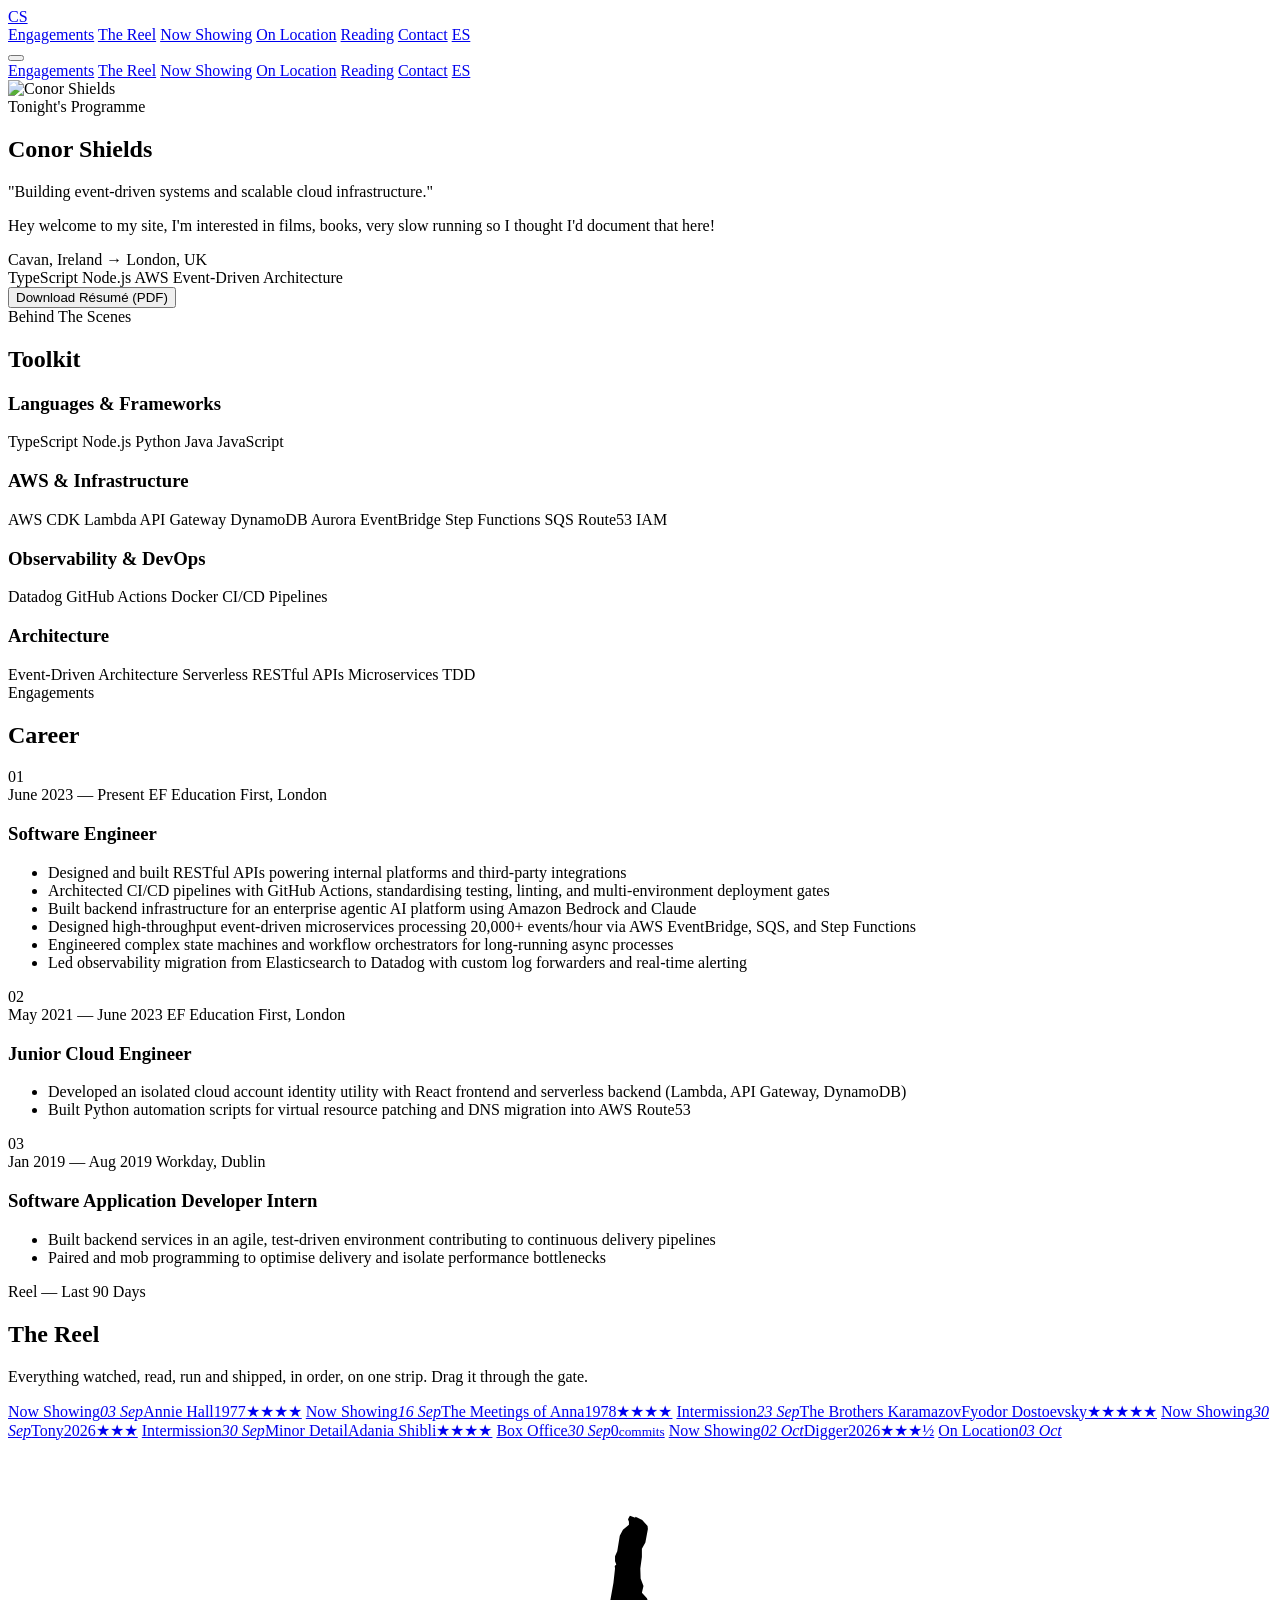
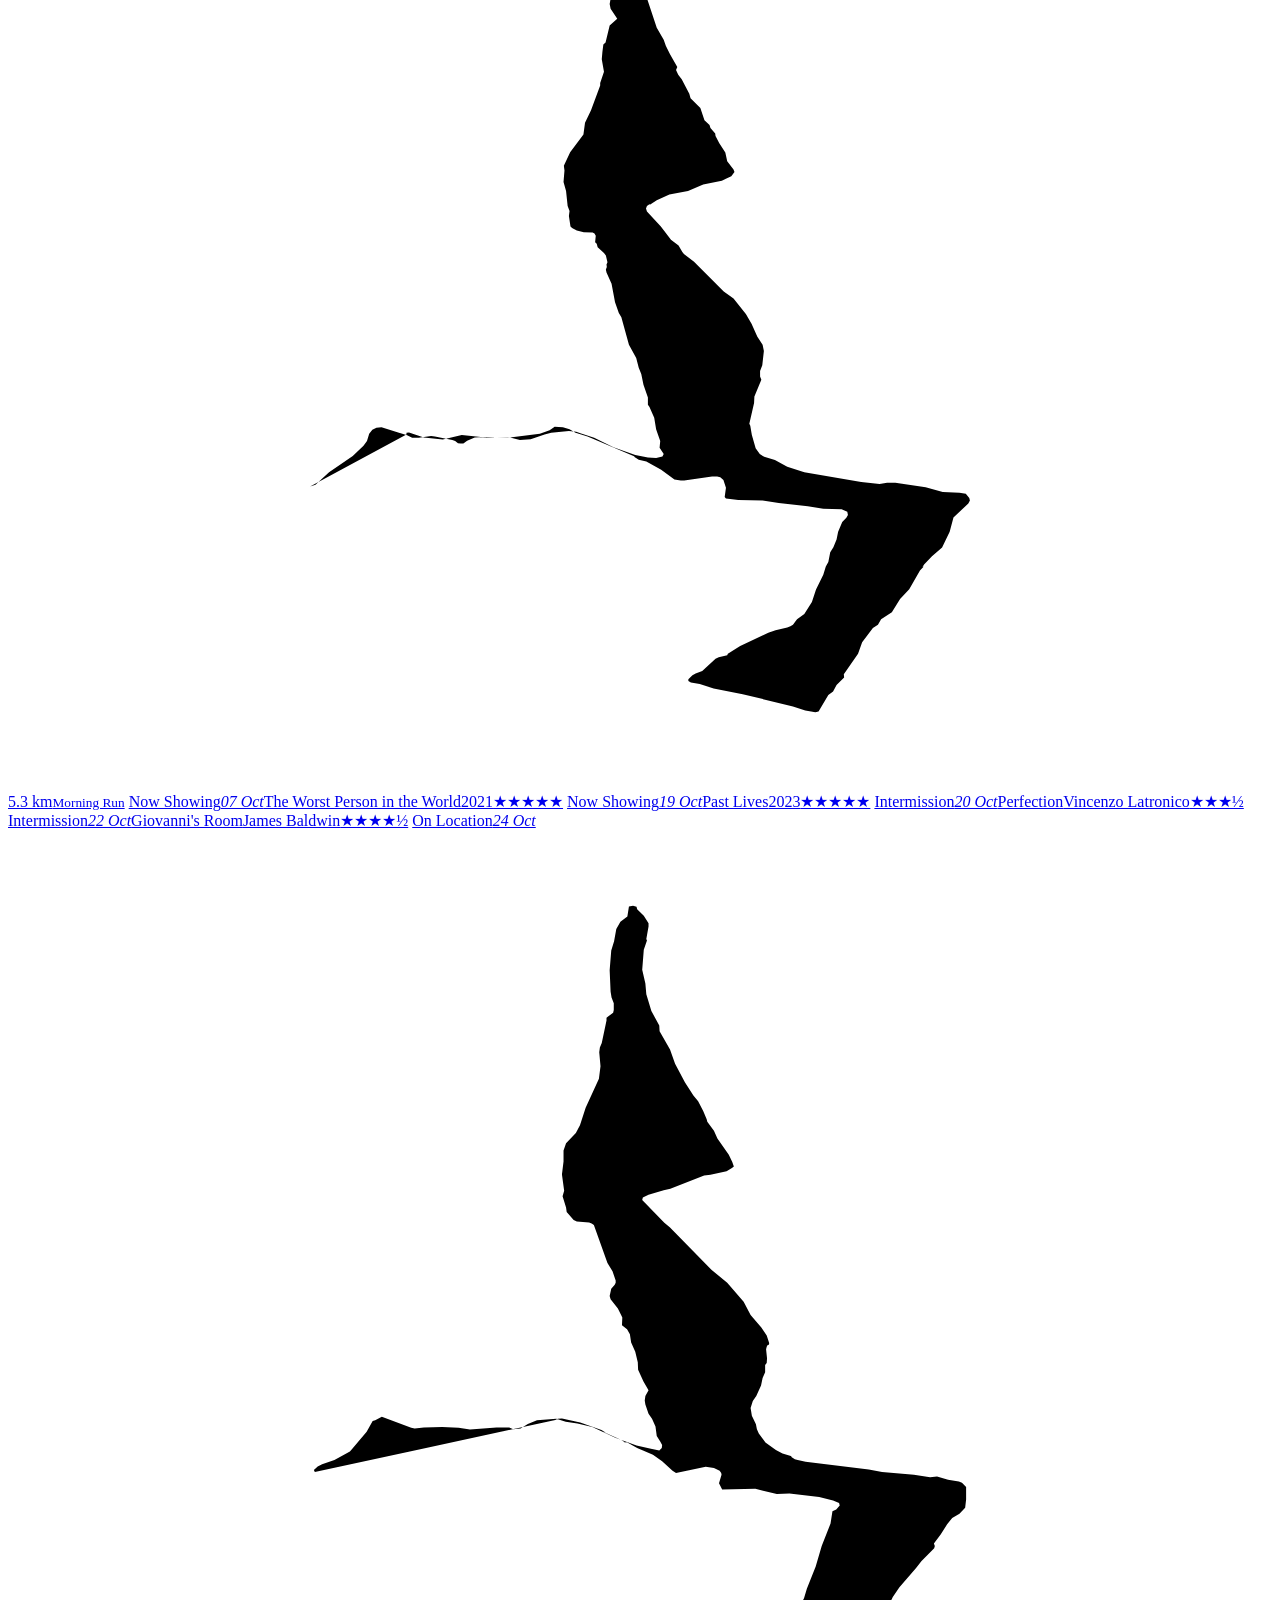
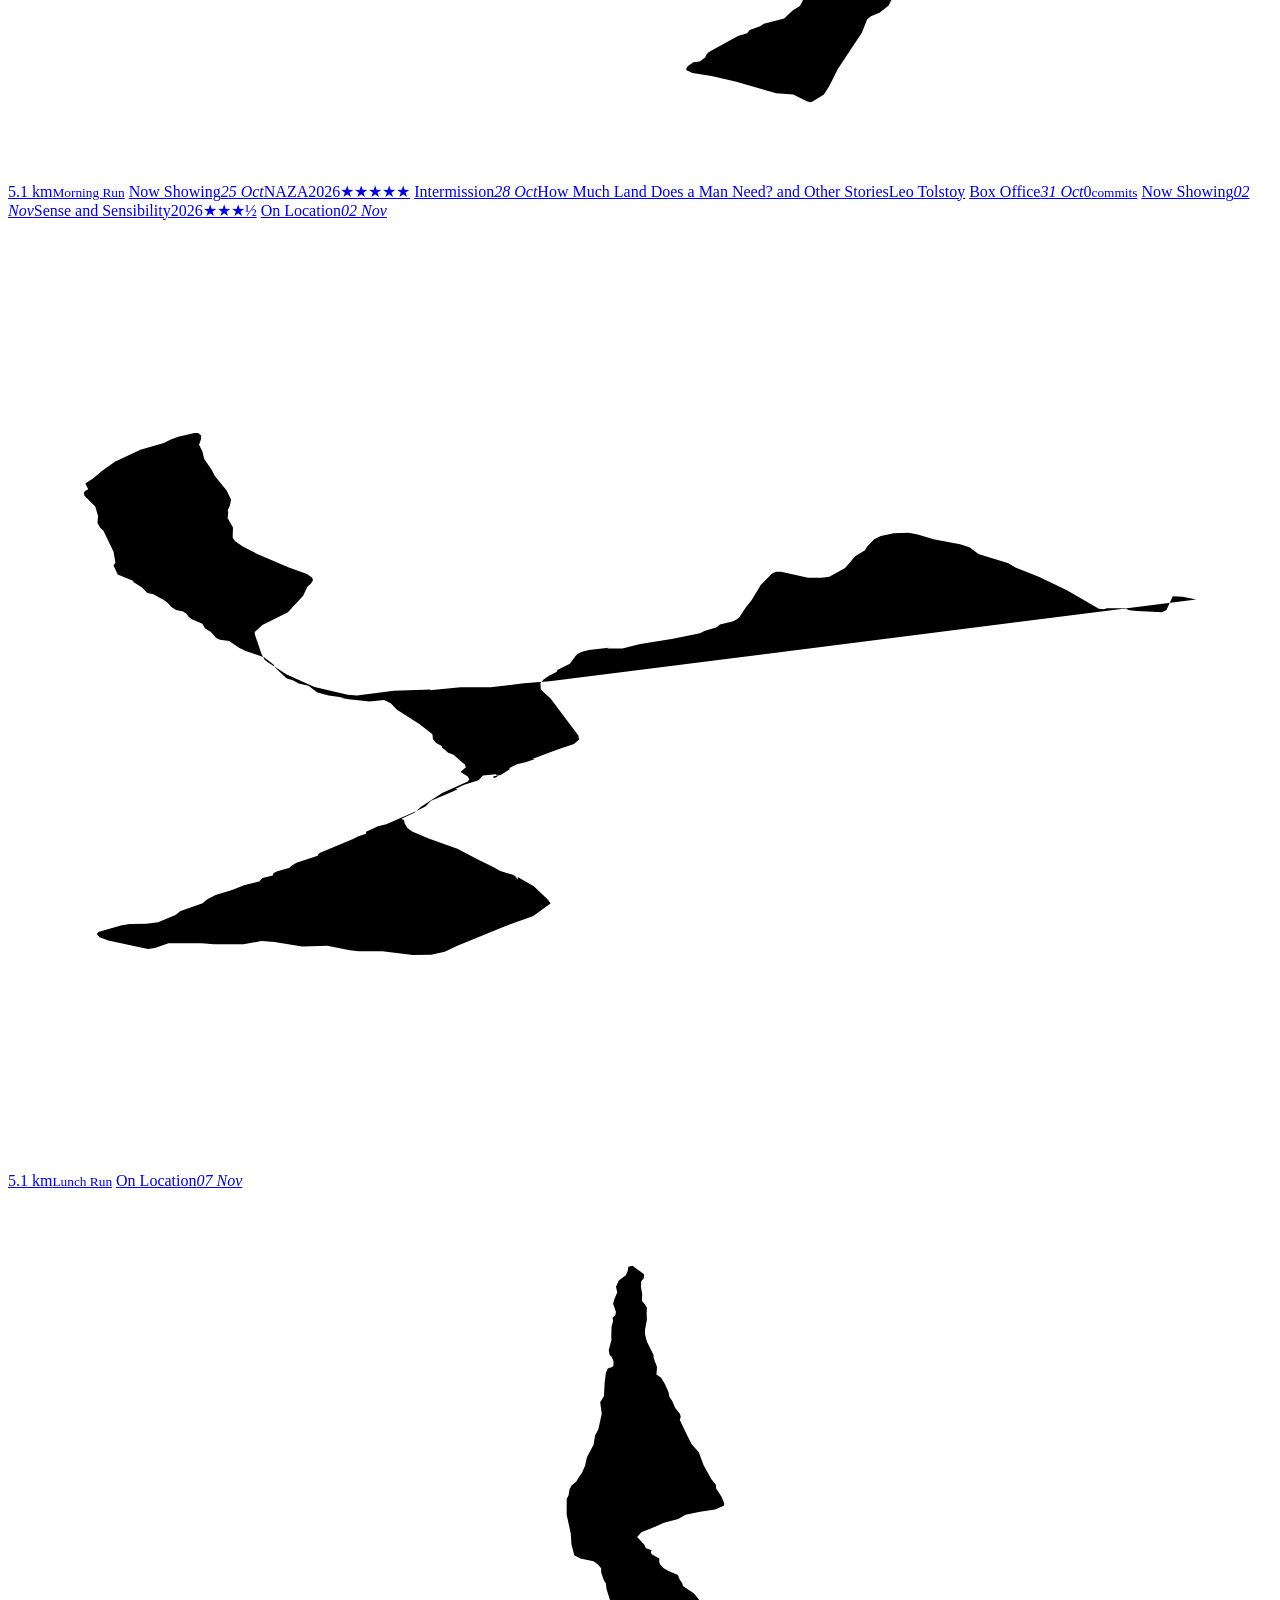
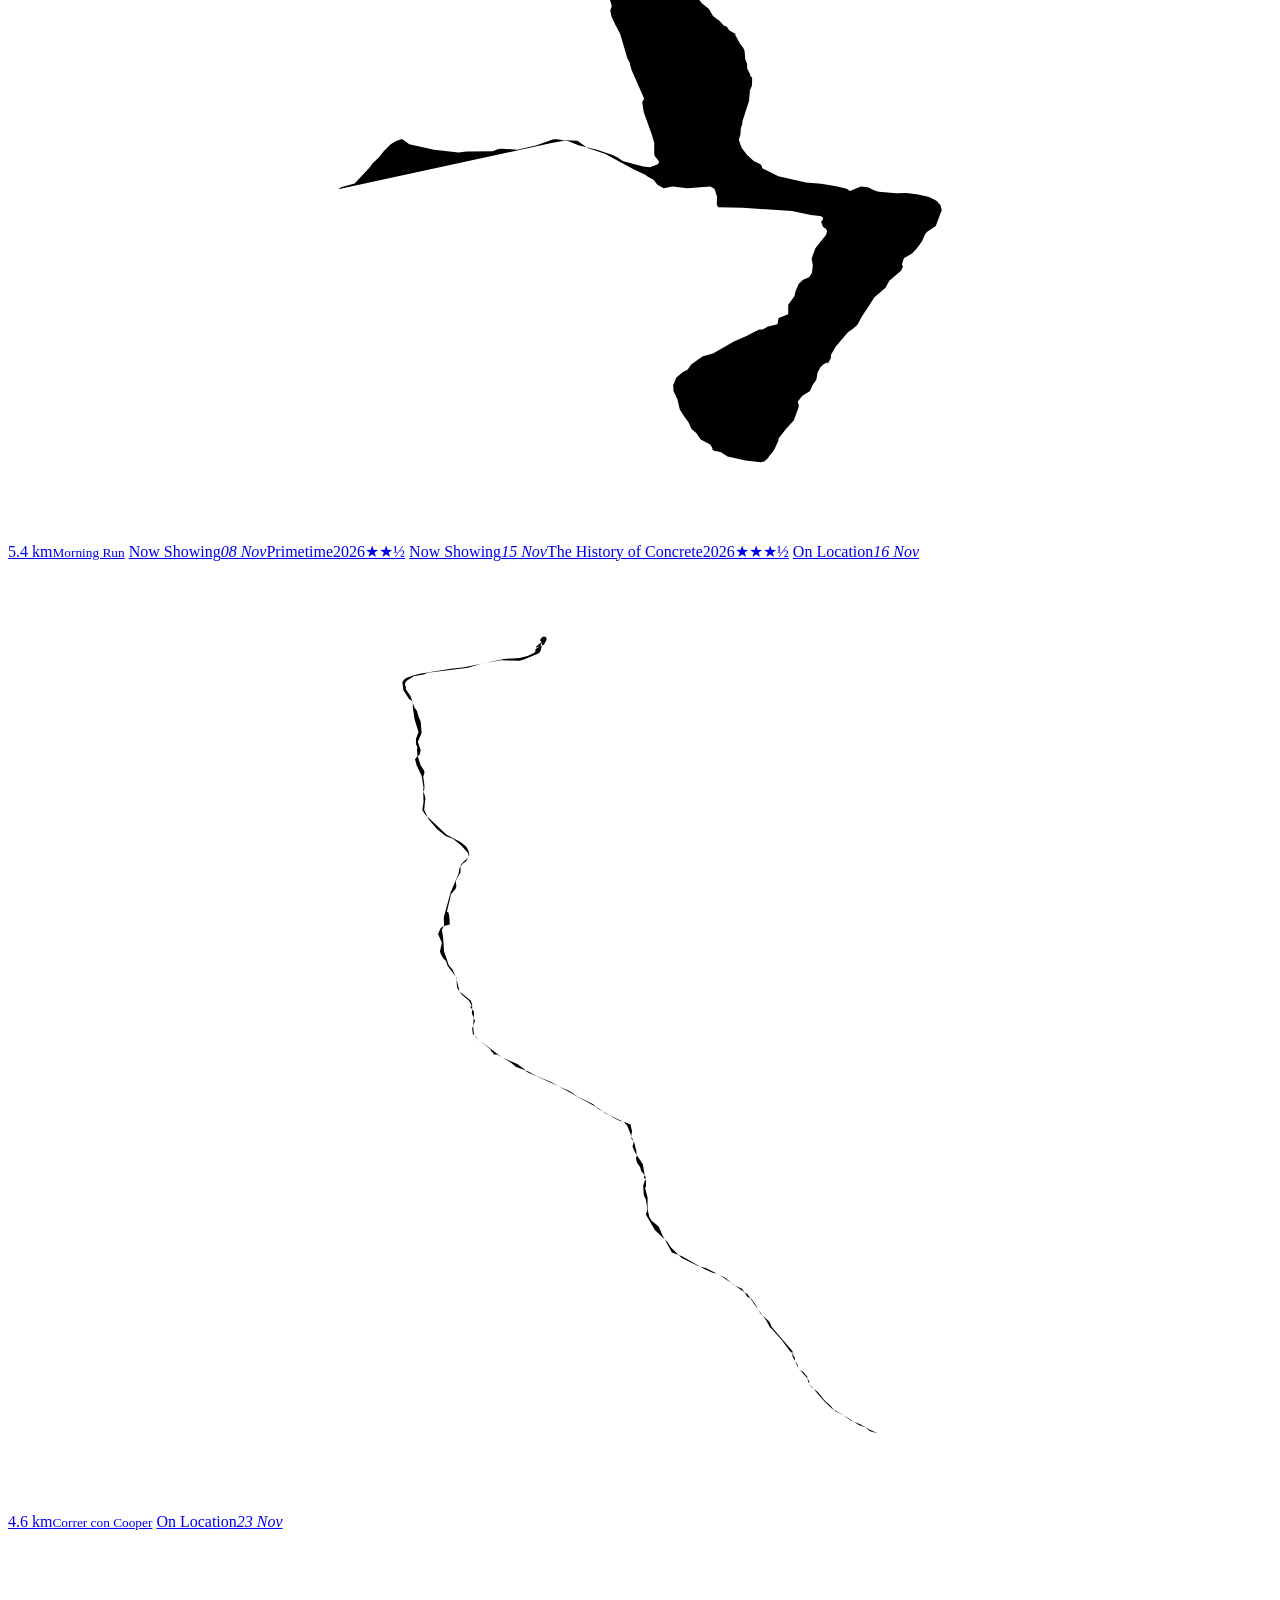
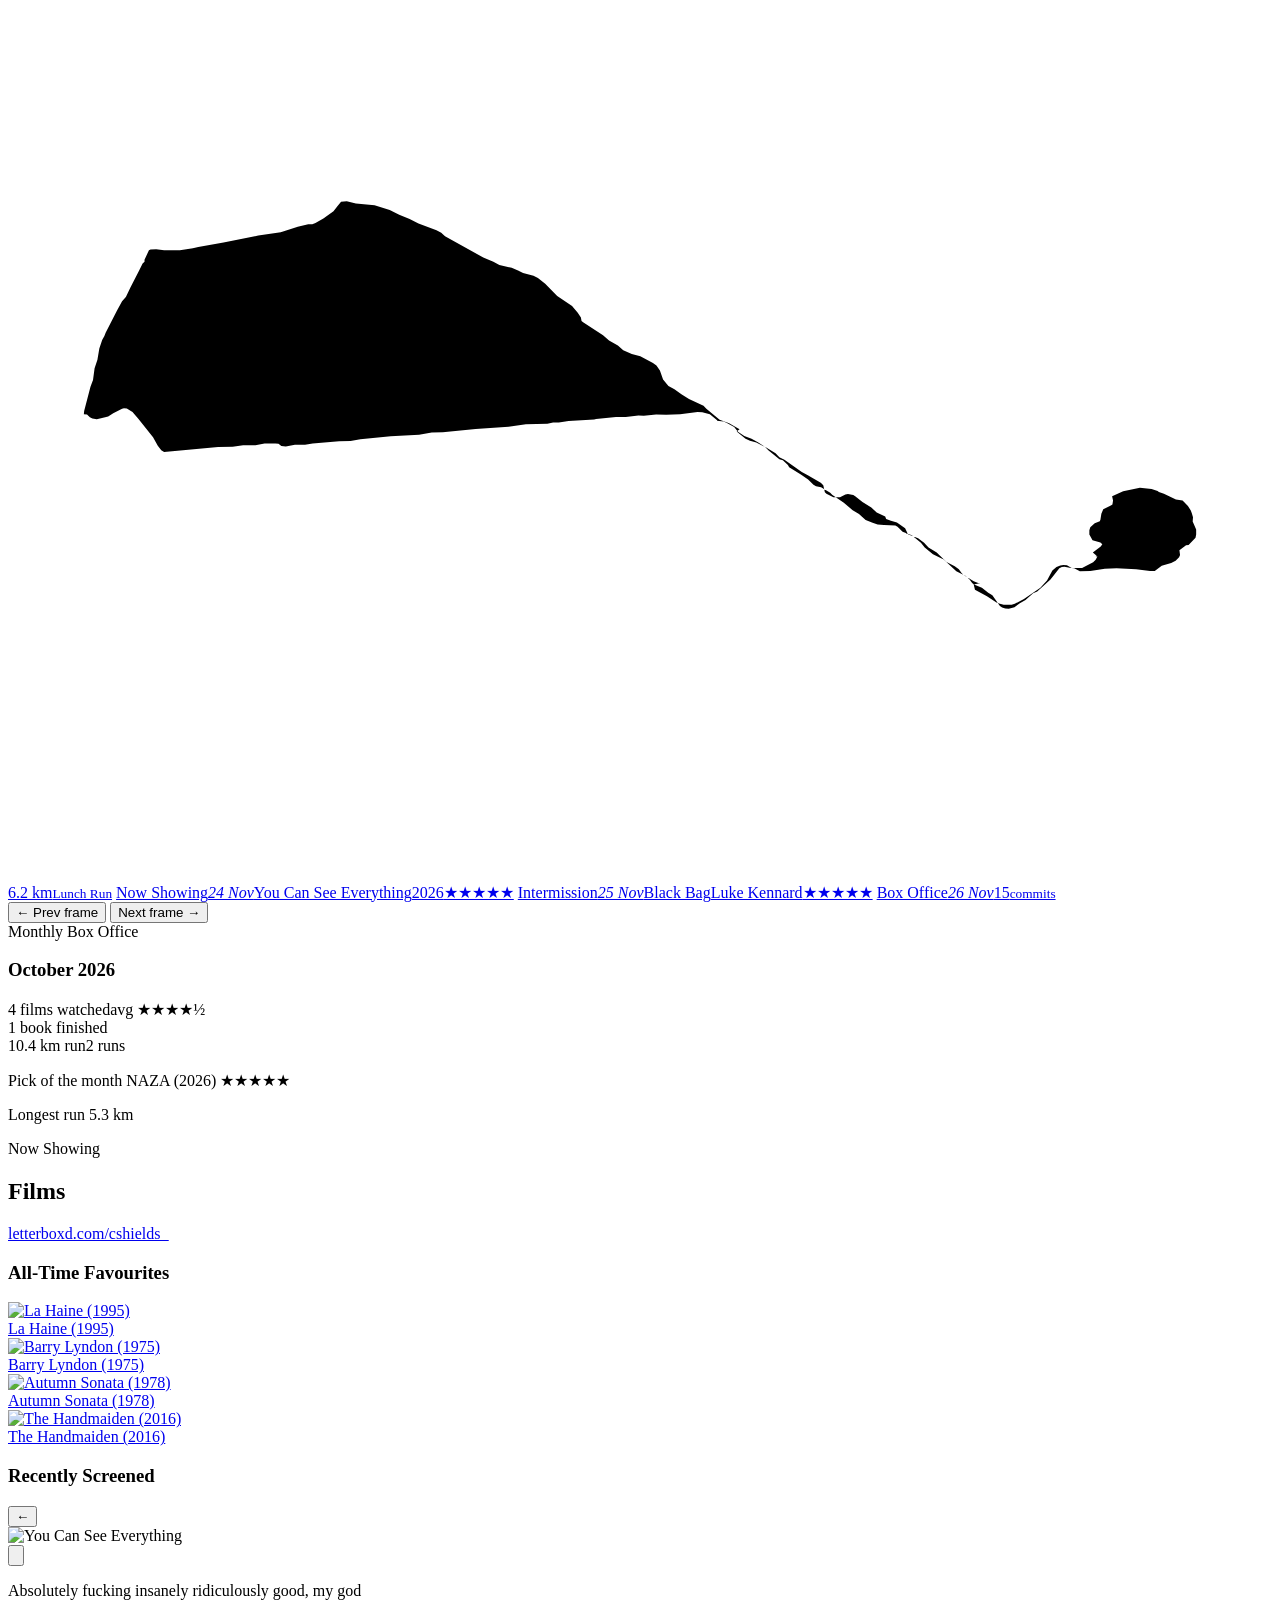
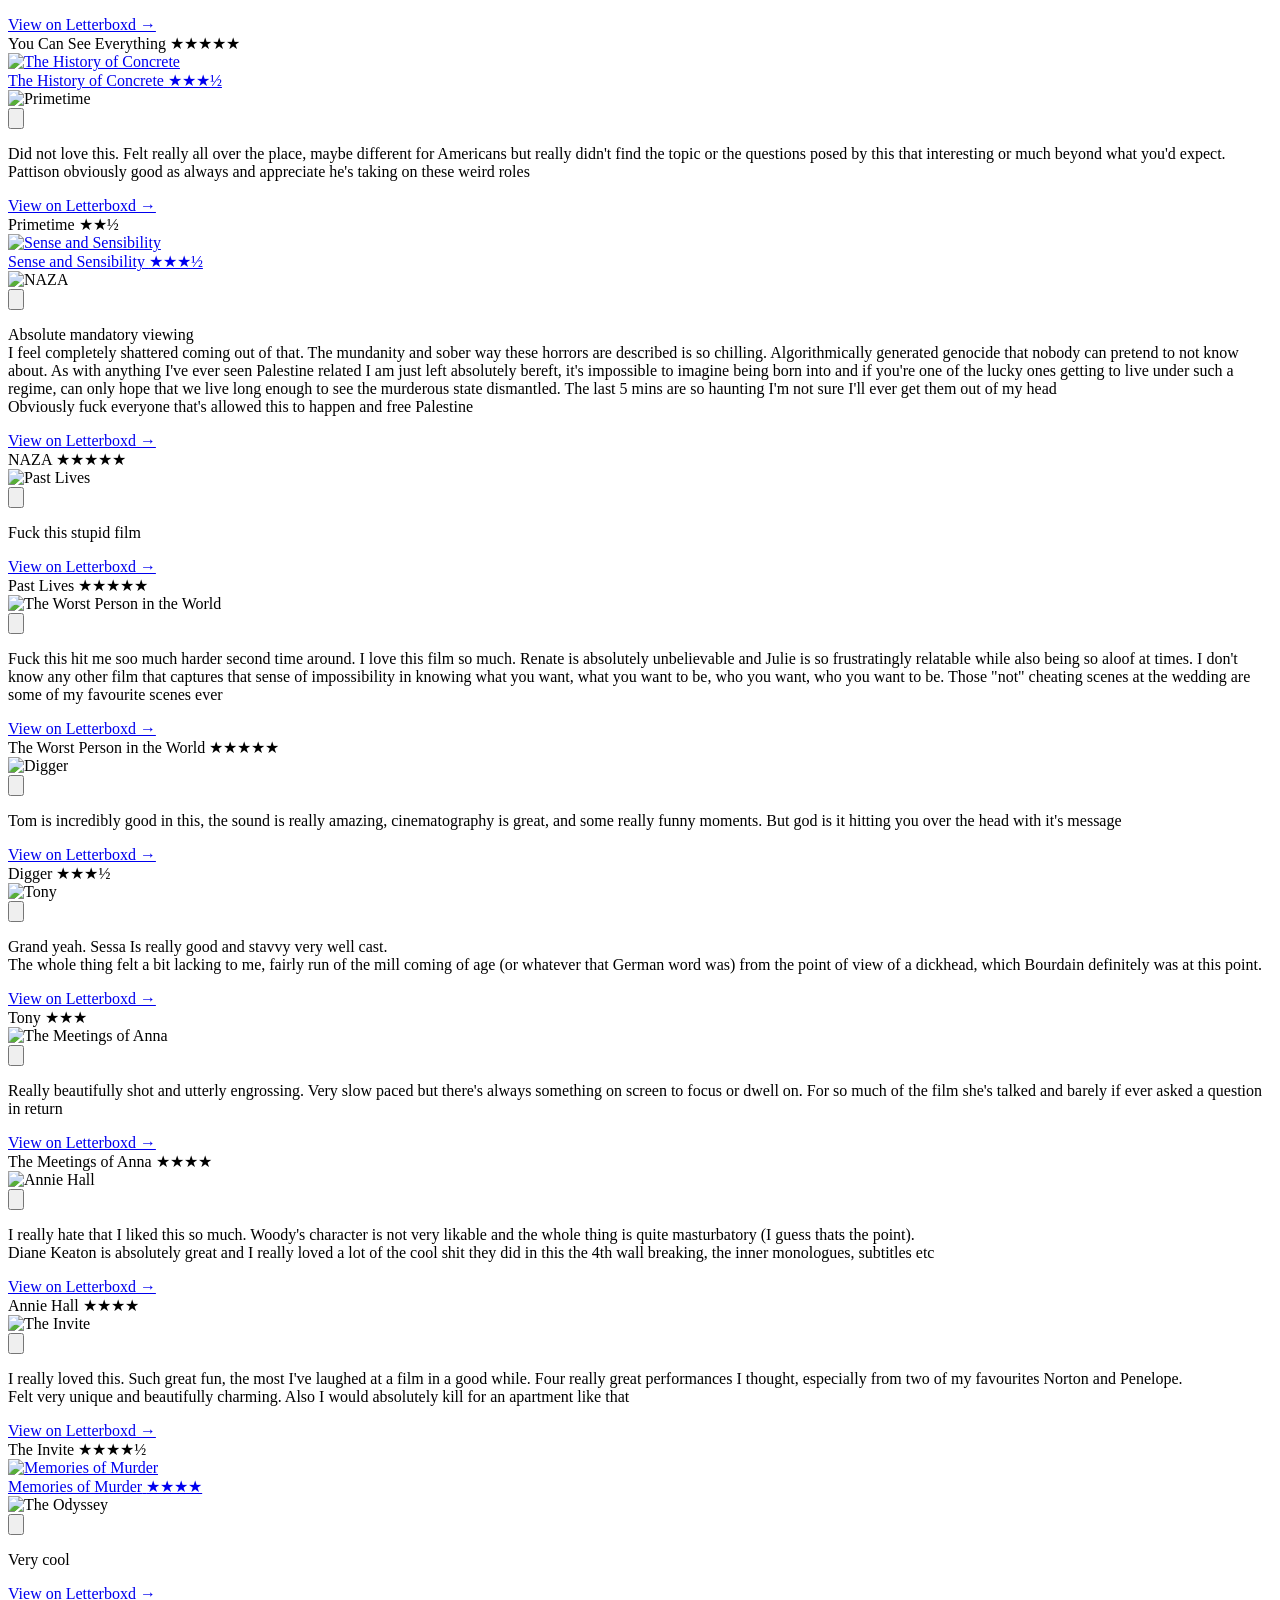
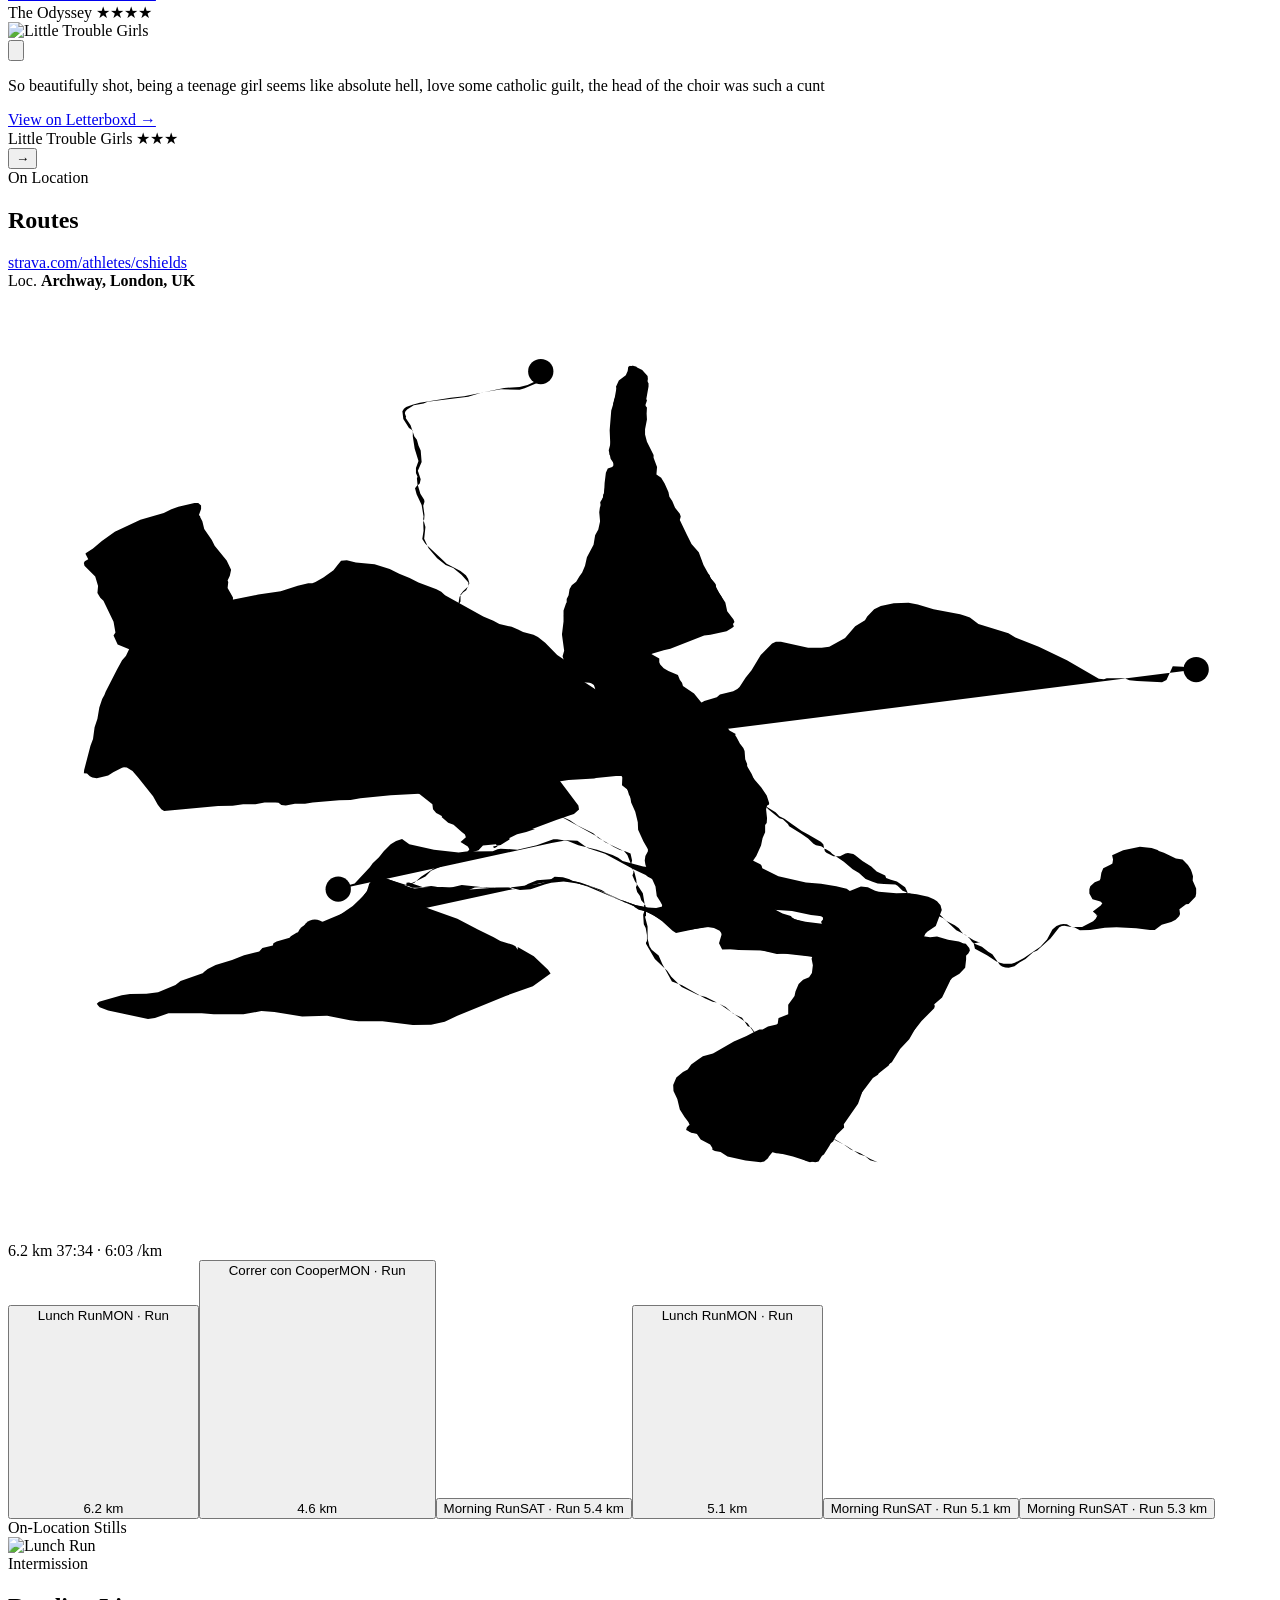
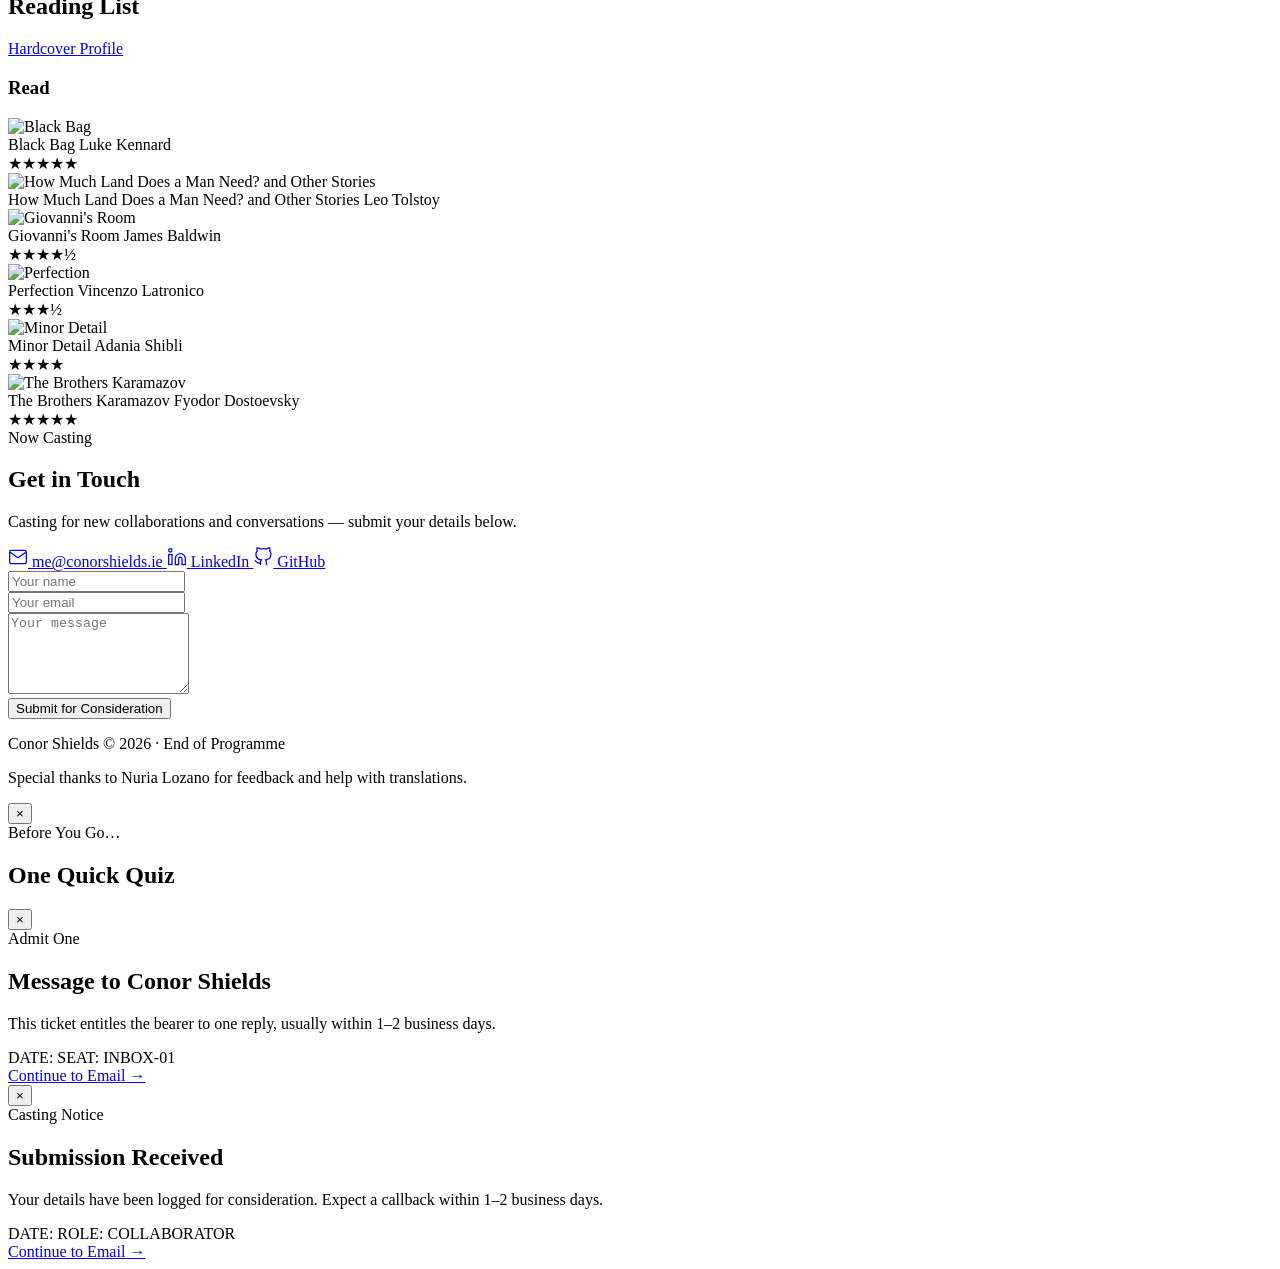
==== commit 508dcf59: "Update site with the reel" ====
--- a/docs/index.html
+++ b/docs/index.html
@@ -214,7 +214,7 @@
 <a class="reel-frame k-route has-art" href="#route-21094704839" data-month="NOV" data-r-date="23 Nov" data-r-kind="On Location" data-r-title="Lunch Run" data-r-sub="Archway, London, UK" data-r-detail="6.2 km"><span class="reel-art" aria-hidden="true"><img src="https://dgtzuqphqg23d.cloudfront.net/diI6ULz8zQweLc74vaJMk84kd_vdBPek7gMmghrG-gQ-432x768.jpg" alt="" loading="lazy"></span><span class="reel-kind"><i></i>On Location<em>23 Nov</em></span><svg class="reel-route" viewBox="0 0 400 300" preserveAspectRatio="xMidYMid meet" aria-hidden="true"><path d="M41.5,107.4 L42.6,105.2 L43.2,104.7 L43.2,104.0 L44.6,101.0 L45.1,100.8 L46.9,100.7 L49.4,101.0 L54.4,101.0 L58.5,100.4 L60.2,100.0 L68.2,98.6 L79.2,96.4 L86.3,95.3 L91.7,93.6 L95.0,92.8 L96.3,92.8 L97.3,92.4 L99.8,91.0 L103.0,88.7 L104.3,87.0 L105.4,85.7 L107.2,85.5 L110.1,86.2 L116.0,86.8 L120.8,88.3 L123.8,89.8 L127.1,91.1 L129.9,92.6 L135.6,94.7 L137.1,95.5 L138.3,96.6 L150.4,103.3 L153.6,104.7 L155.5,105.7 L159.4,106.6 L161.4,107.4 L163.0,108.2 L166.3,109.1 L167.7,109.8 L170.0,111.6 L173.8,115.5 L178.5,118.7 L180.3,120.8 L181.3,122.3 L181.5,123.4 L182.0,123.8 L188.3,127.9 L190.2,129.6 L193.0,131.2 L194.7,132.7 L197.4,133.9 L200.1,134.6 L204.1,136.7 L205.2,137.5 L206.3,139.1 L207.3,141.9 L209.0,144.0 L210.9,145.0 L213.1,146.6 L215.5,148.1 L220.1,150.2 L221.0,151.2 L225.2,154.7 L228.2,155.8 L231.5,157.7 L230.6,158.4 L233.4,160.7 L234.8,161.3 L236.8,161.9 L239.8,163.4 L242.9,165.3 L244.1,166.5 L245.7,167.3 L251.2,171.2 L253.1,172.2 L257.2,174.6 L258.0,175.4 L258.5,177.6 L259.0,178.1 L261.2,179.2 L263.3,179.2 L265.0,178.3 L265.8,178.2 L267.5,178.5 L268.1,178.9 L270.4,180.7 L273.2,182.4 L274.9,184.0 L277.6,185.3 L277.9,186.1 L279.4,186.6 L281.3,187.2 L282.1,187.7 L283.9,189.0 L284.8,190.9 L288.0,192.2 L289.9,193.6 L291.3,195.1 L293.9,196.7 L294.7,197.5 L297.0,199.7 L299.6,201.0 L300.9,202.0 L301.7,203.1 L302.3,203.7 L305.6,205.8 L307.6,206.6 L307.4,206.4 L305.6,206.8 L306.0,208.5 L309.8,210.5 L312.8,212.5 L313.9,212.9 L315.1,213.2 L317.6,213.2 L318.6,212.9 L321.5,211.4 L326.7,207.8 L328.8,205.5 L330.5,202.4 L331.8,201.3 L333.0,200.8 L334.0,200.6 L335.1,200.7 L336.6,201.6 L337.4,201.7 L339.2,202.6 L342.5,202.5 L347.1,201.8 L350.8,201.7 L357.0,202.0 L361.4,202.5 L362.9,202.5 L365.1,200.9 L368.1,200.0 L369.5,199.3 L370.6,198.2 L370.9,197.5 L370.7,196.0 L372.8,194.4 L373.6,194.3 L375.8,192.0 L376.0,191.0 L376.0,189.4 L374.9,186.9 L375.0,185.5 L374.6,184.2 L374.3,183.4 L373.4,182.0 L371.7,180.2 L369.6,179.9 L365.8,178.1 L364.2,177.5 L363.8,177.2 L361.9,176.6 L358.2,176.2 L352.9,177.3 L349.4,178.9 L349.7,180.2 L349.5,181.5 L349.0,181.8 L346.6,183.0 L346.0,184.4 L345.7,186.3 L345.5,186.8 L343.9,187.4 L342.5,188.7 L342.2,189.6 L342.2,191.0 L343.2,192.8 L345.7,193.5 L346.3,194.1 L345.8,194.8 L343.3,196.7 L344.6,197.8 L344.2,198.2 L344.4,197.8 L344.2,197.6 L344.6,197.6 L344.7,198.0 L344.2,199.0 L343.4,199.8 L339.9,201.6 L336.4,201.6 L334.3,201.2 L333.5,201.3 L332.7,201.7 L329.9,205.2 L325.7,209.0 L324.4,209.6 L322.0,211.7 L320.2,212.7 L318.5,214.0 L316.7,214.5 L315.6,214.4 L314.6,214.1 L313.9,213.6 L311.5,210.2 L310.2,209.4 L308.2,207.8 L305.7,206.8 L305.1,206.3 L304.3,205.2 L303.1,204.1 L300.1,202.6 L296.1,198.9 L292.7,197.2 L290.1,195.1 L288.9,193.6 L286.0,191.2 L283.1,190.1 L281.5,188.5 L280.8,188.1 L277.2,188.0 L275.2,187.8 L273.6,187.3 L271.4,186.4 L269.3,184.5 L267.3,183.3 L264.5,180.9 L260.8,178.4 L260.2,177.8 L257.3,176.0 L255.7,175.7 L254.9,175.2 L253.2,173.6 L250.9,172.0 L247.2,169.7 L246.8,169.0 L245.2,167.5 L244.1,167.2 L240.6,164.3 L239.6,163.3 L237.3,161.8 L235.3,160.7 L233.0,159.8 L231.0,158.5 L229.8,157.0 L227.5,155.7 L226.5,155.2 L224.3,155.0 L224.5,154.9 L222.1,152.9 L219.7,152.3 L218.2,152.2 L212.7,152.9 L208.3,153.1 L205.1,153.0 L201.2,153.4 L199.5,153.3 L195.5,153.8 L192.4,153.8 L186.1,154.4 L185.5,154.6 L177.4,155.1 L174.3,155.5 L172.5,155.5 L170.7,155.9 L163.9,156.1 L158.4,156.9 L148.0,157.6 L137.6,158.6 L134.1,158.7 L130.1,159.4 L121.1,159.9 L111.5,160.8 L108.4,161.4 L104.8,161.5 L96.4,162.2 L94.0,162.6 L90.8,162.6 L87.9,163.1 L86.5,163.0 L85.6,162.3 L84.6,162.2 L81.2,162.2 L78.3,162.7 L74.4,162.7 L71.1,163.2 L66.5,163.3 L49.4,164.9 L48.5,164.3 L47.4,162.9 L45.9,160.2 L41.3,154.4 L39.4,152.2 L37.6,151.1 L36.7,151.0 L36.1,151.2 L33.3,152.6 L31.7,153.6 L29.1,154.3 L28.1,154.5 L26.7,154.3 L25.9,153.9 L25.0,153.0 L24.0,152.9 L24.1,151.9 L26.1,144.2 L26.9,142.1 L27.4,138.4 L28.3,135.7 L28.9,132.1 L29.8,129.4 L30.5,128.2 L30.9,127.1 L34.5,120.1 L36.1,117.2 L37.3,115.8 L38.7,112.9" /></svg><span class="reel-body"><span class="reel-num">6.2 km<small>Lunch Run</small></span></span></a>
 <a class="reel-frame k-film has-art" href="#film-you-can-see-everything" data-month="NOV" data-r-date="24 Nov" data-r-kind="Now Showing" data-r-title="You Can See Everything" data-r-sub="2026" data-r-detail="&#9733;&#9733;&#9733;&#9733;&#9733;"><span class="reel-art" aria-hidden="true"><img src="https://a.ltrbxd.com/resized/film-poster/1/6/2/9/4/4/3/1629443-you-can-see-everything-0-600-0-900-crop.jpg?v=84f6724d74" alt="" loading="lazy"></span><span class="reel-kind"><i></i>Now Showing<em>24 Nov</em></span><span class="reel-body"><span class="reel-title">You Can See Everything</span><span class="reel-sub">2026</span><span class="reel-stars">&#9733;&#9733;&#9733;&#9733;&#9733;</span></span></a>
 <a class="reel-frame k-book has-art" href="#book-black-bag" data-month="NOV" data-r-date="25 Nov" data-r-kind="Intermission" data-r-title="Black Bag" data-r-sub="Luke Kennard" data-r-detail="&#9733;&#9733;&#9733;&#9733;&#9733;"><span class="reel-art" aria-hidden="true"><img src="https://assets.hardcover.app/external_data/4034767/f210fdaefd5961304ea6a76c8928e502ece68ea6.jpeg" alt="" loading="lazy"></span><span class="reel-kind"><i></i>Intermission<em>25 Nov</em></span><span class="reel-body"><span class="reel-title">Black Bag</span><span class="reel-sub">Luke Kennard</span><span class="reel-stars">&#9733;&#9733;&#9733;&#9733;&#9733;</span></span></a>
-<a class="reel-frame k-code" href="https://github.com/cshields236" target="_blank" rel="noopener" data-month="NOV" data-r-date="25 Nov" data-r-kind="Box Office" data-r-title="15" data-r-sub="commits" data-r-detail="15"><span class="reel-kind"><i></i>Box Office<em>25 Nov</em></span><span class="reel-bars" aria-hidden="true"><span class="reel-bar" style="height:63%"></span><span class="reel-bar" style="height:78%"></span><span class="reel-bar" style="height:93%"></span><span class="reel-bar" style="height:26%"></span><span class="reel-bar" style="height:41%"></span><span class="reel-bar" style="height:56%"></span><span class="reel-bar" style="height:71%"></span><span class="reel-bar" style="height:86%"></span><span class="reel-bar" style="height:19%"></span><span class="reel-bar" style="height:34%"></span><span class="reel-bar" style="height:49%"></span><span class="reel-bar" style="height:64%"></span><span class="reel-bar" style="height:79%"></span><span class="reel-bar" style="height:94%"></span></span><span class="reel-body"><span class="reel-num">15<small>commits</small></span></span></a>
+<a class="reel-frame k-code" href="https://github.com/cshields236" target="_blank" rel="noopener" data-month="NOV" data-r-date="26 Nov" data-r-kind="Box Office" data-r-title="15" data-r-sub="commits" data-r-detail="15"><span class="reel-kind"><i></i>Box Office<em>26 Nov</em></span><span class="reel-bars" aria-hidden="true"><span class="reel-bar" style="height:63%"></span><span class="reel-bar" style="height:78%"></span><span class="reel-bar" style="height:93%"></span><span class="reel-bar" style="height:26%"></span><span class="reel-bar" style="height:41%"></span><span class="reel-bar" style="height:56%"></span><span class="reel-bar" style="height:71%"></span><span class="reel-bar" style="height:86%"></span><span class="reel-bar" style="height:19%"></span><span class="reel-bar" style="height:34%"></span><span class="reel-bar" style="height:49%"></span><span class="reel-bar" style="height:64%"></span><span class="reel-bar" style="height:79%"></span><span class="reel-bar" style="height:94%"></span></span><span class="reel-body"><span class="reel-num">15<small>commits</small></span></span></a>
 <!-- SITE-REEL:END -->
 </div>
 <div class="reel-rail reel-rail-bot" aria-hidden="true"></div>
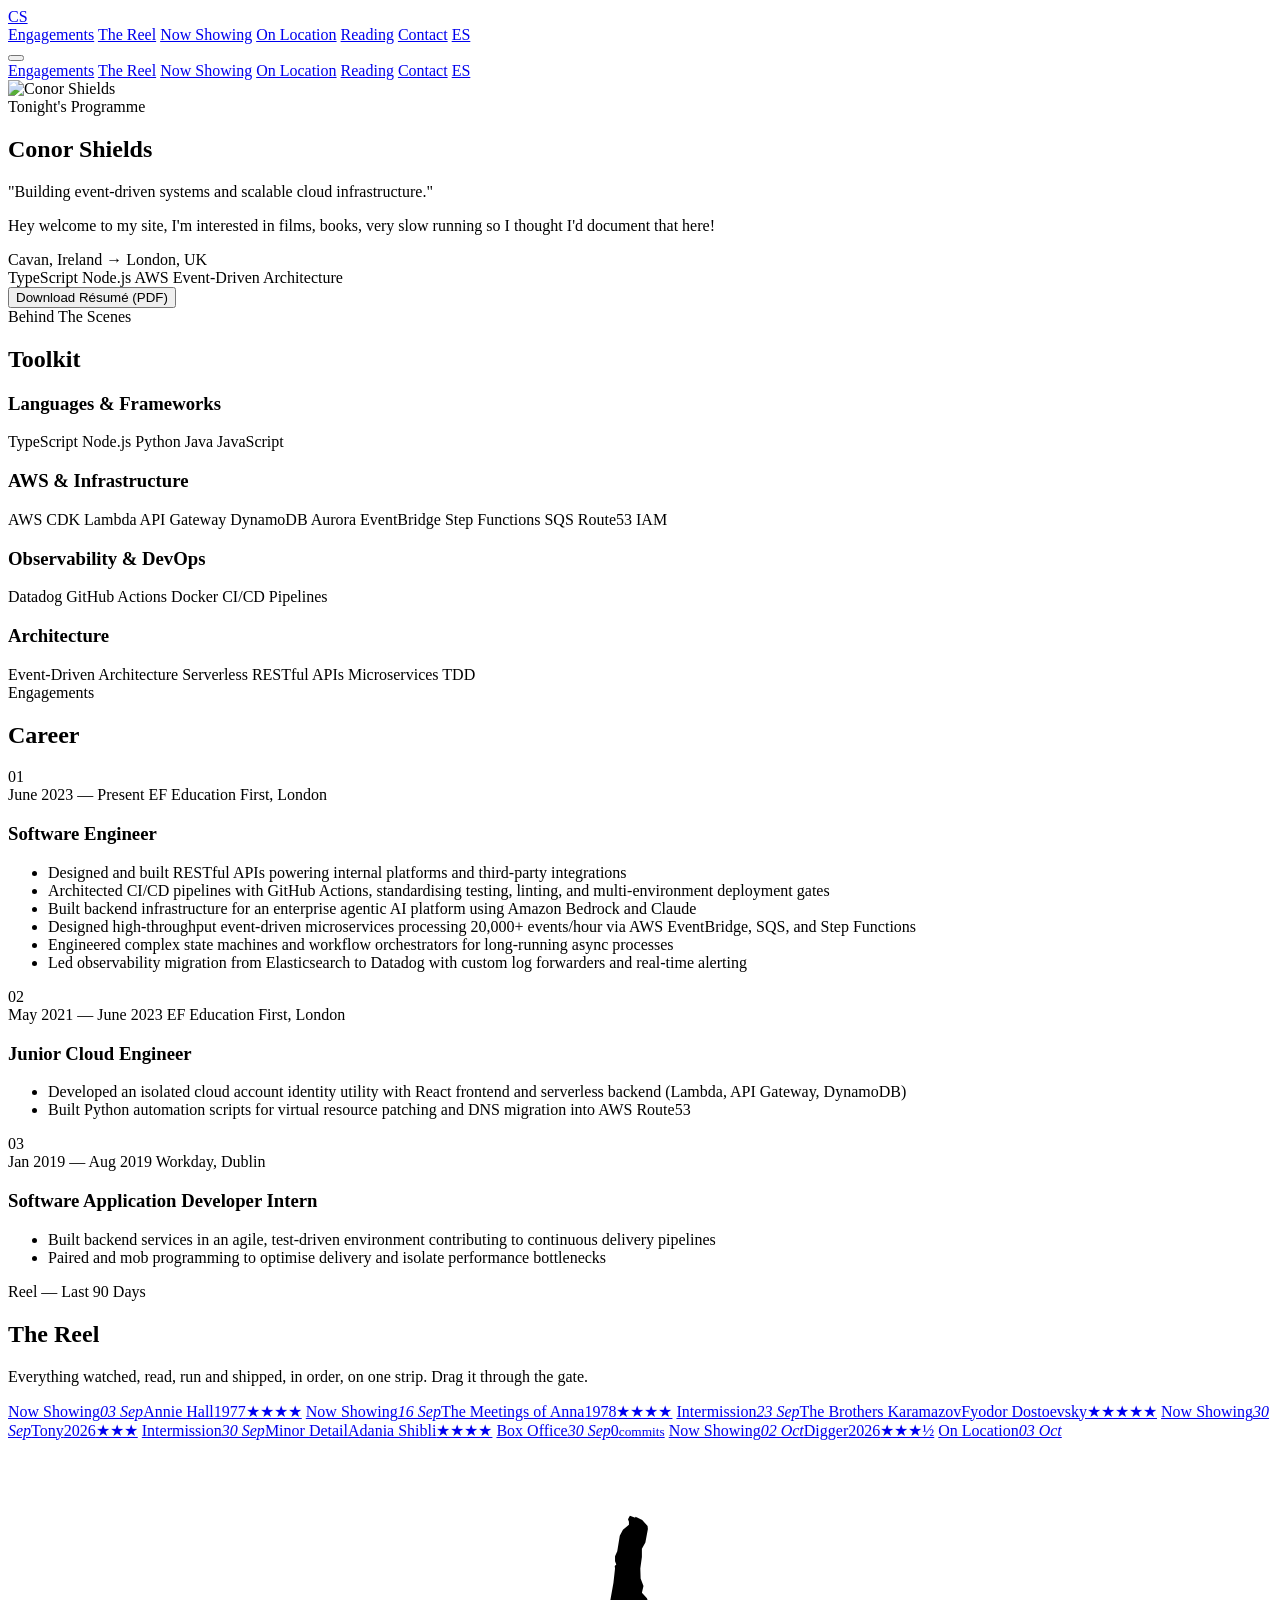
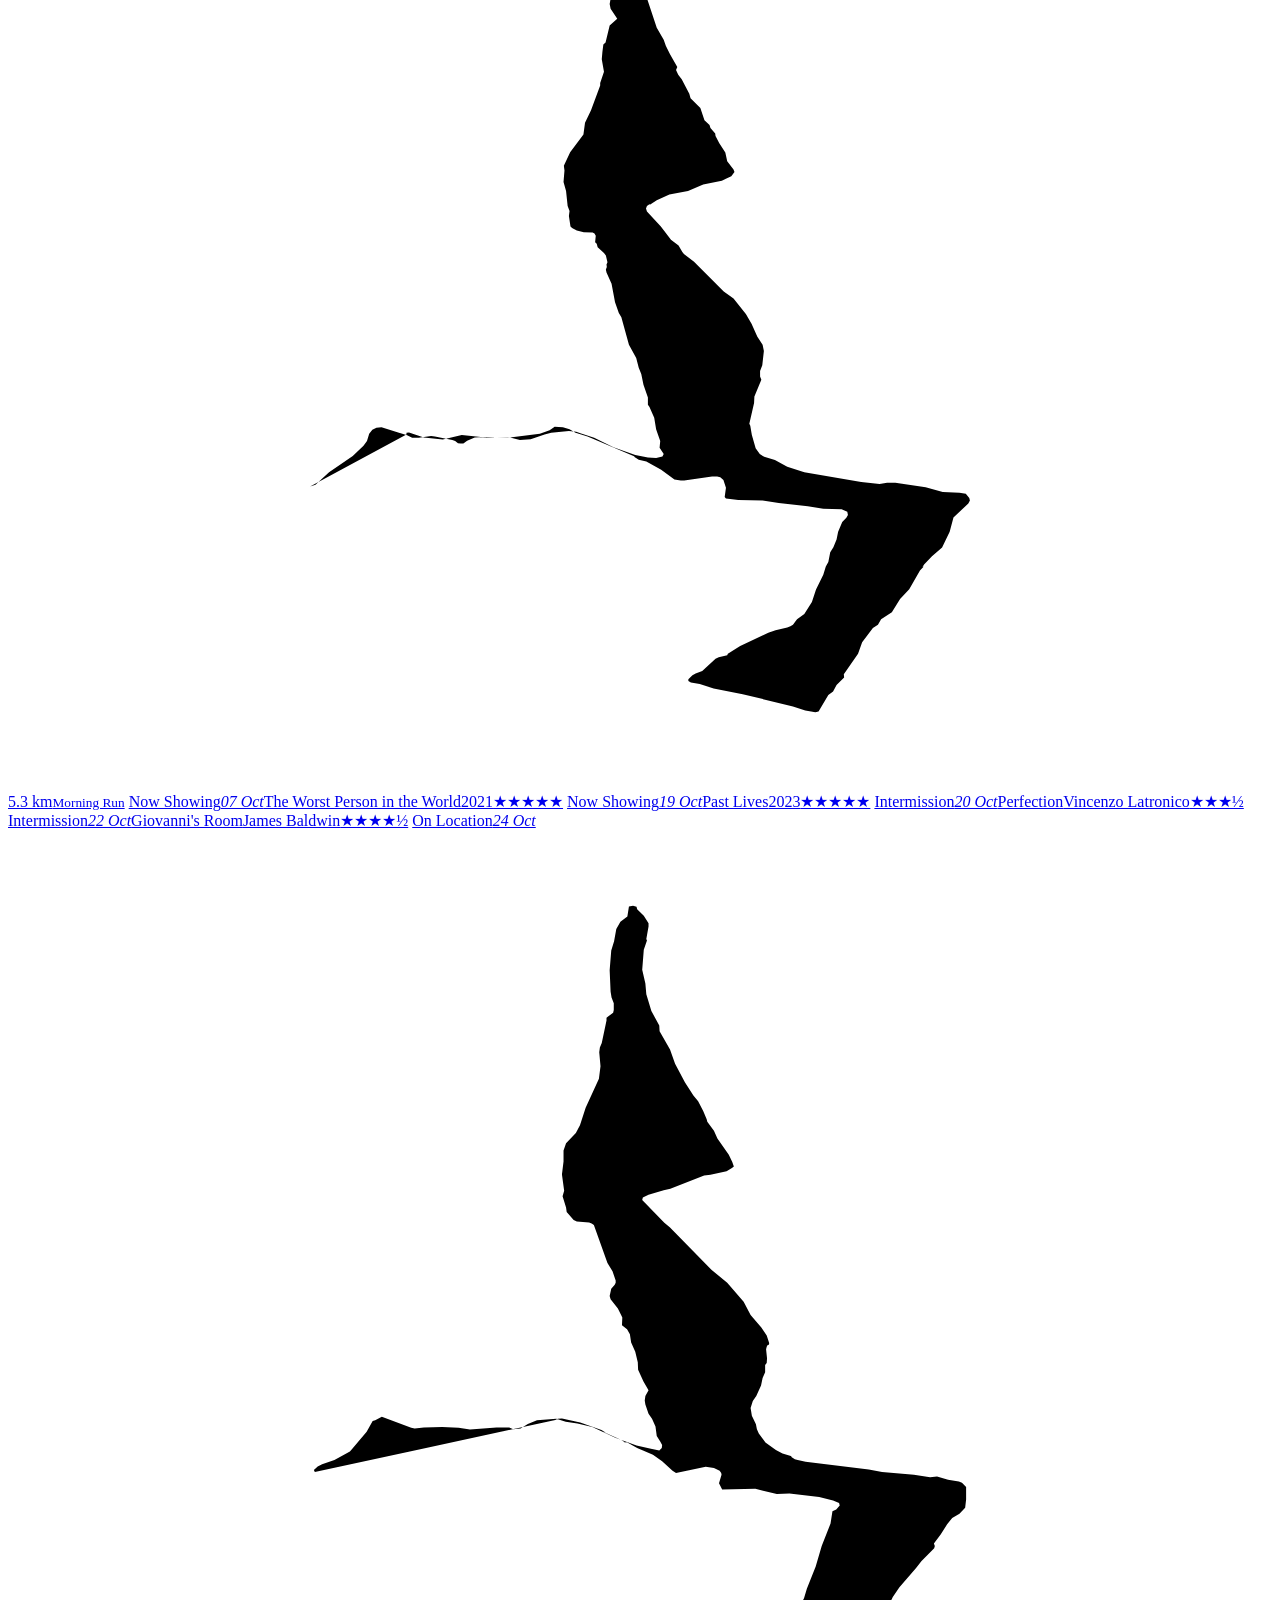
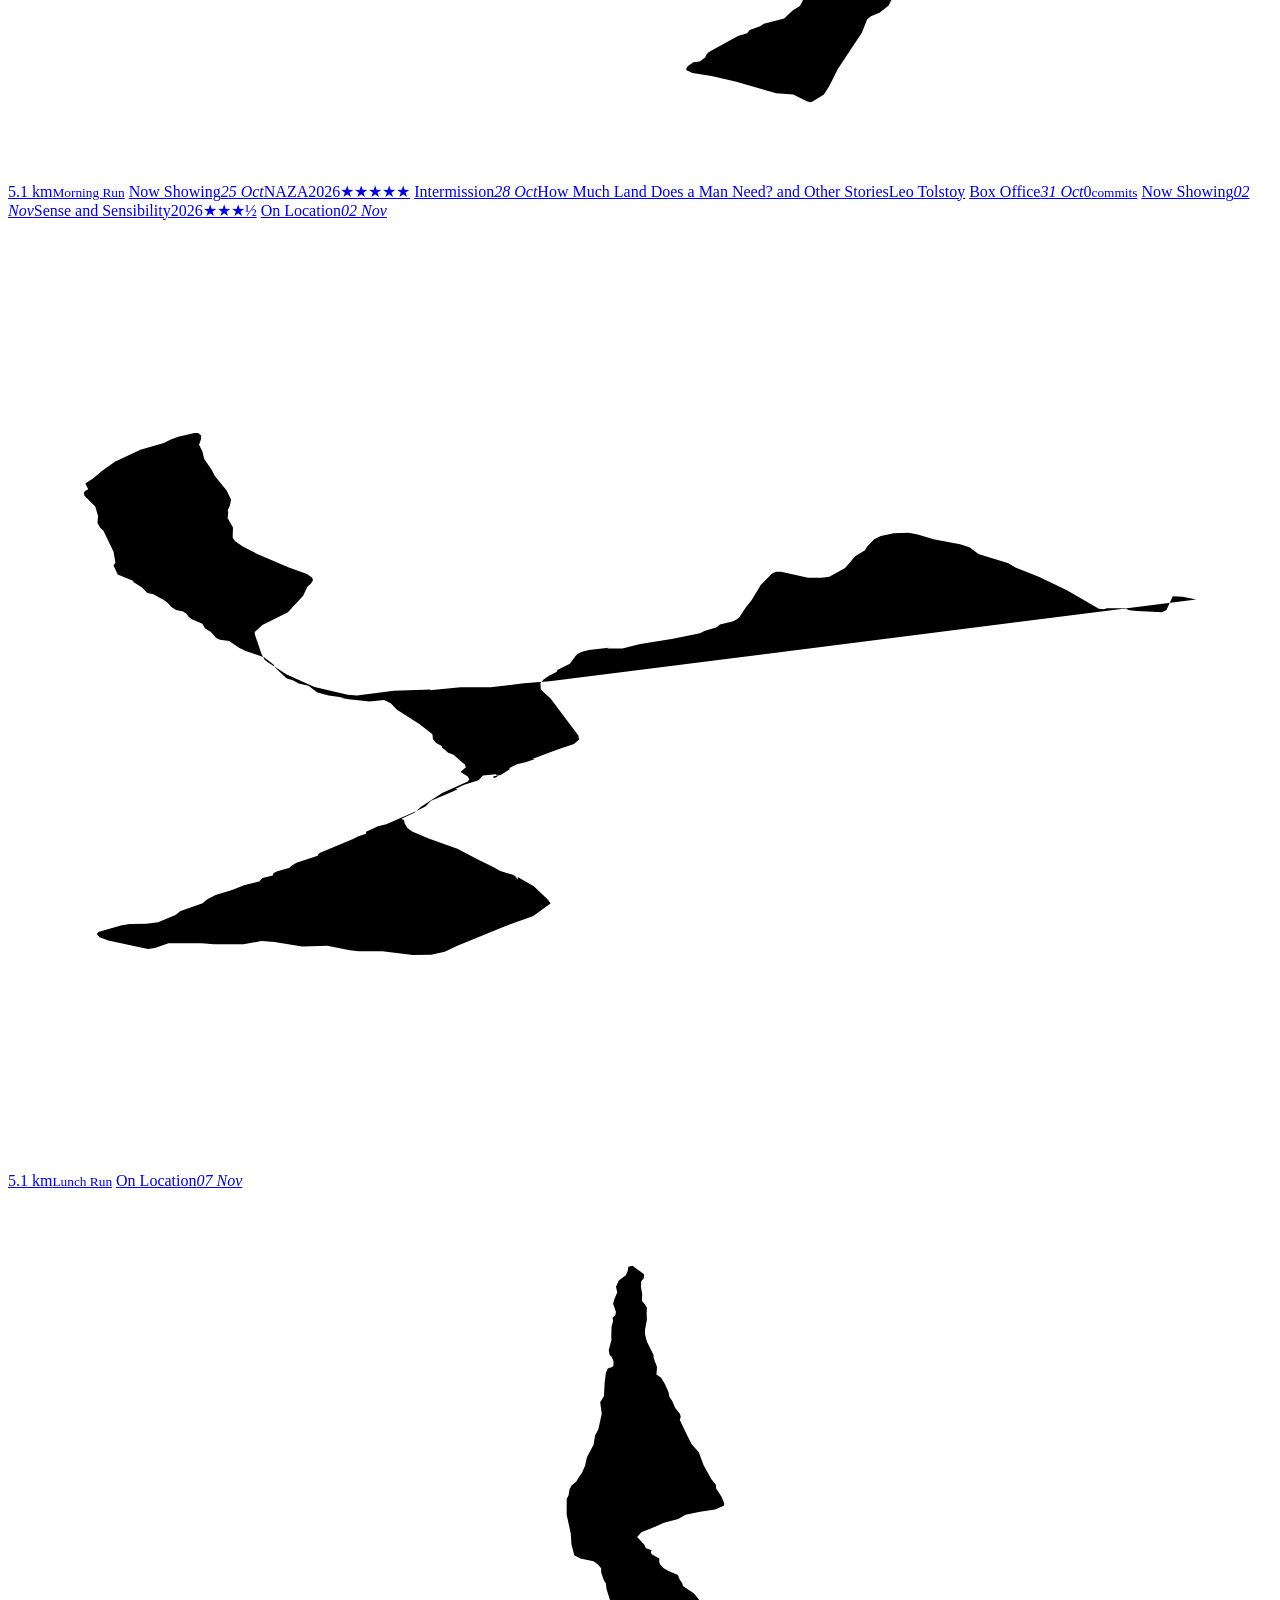
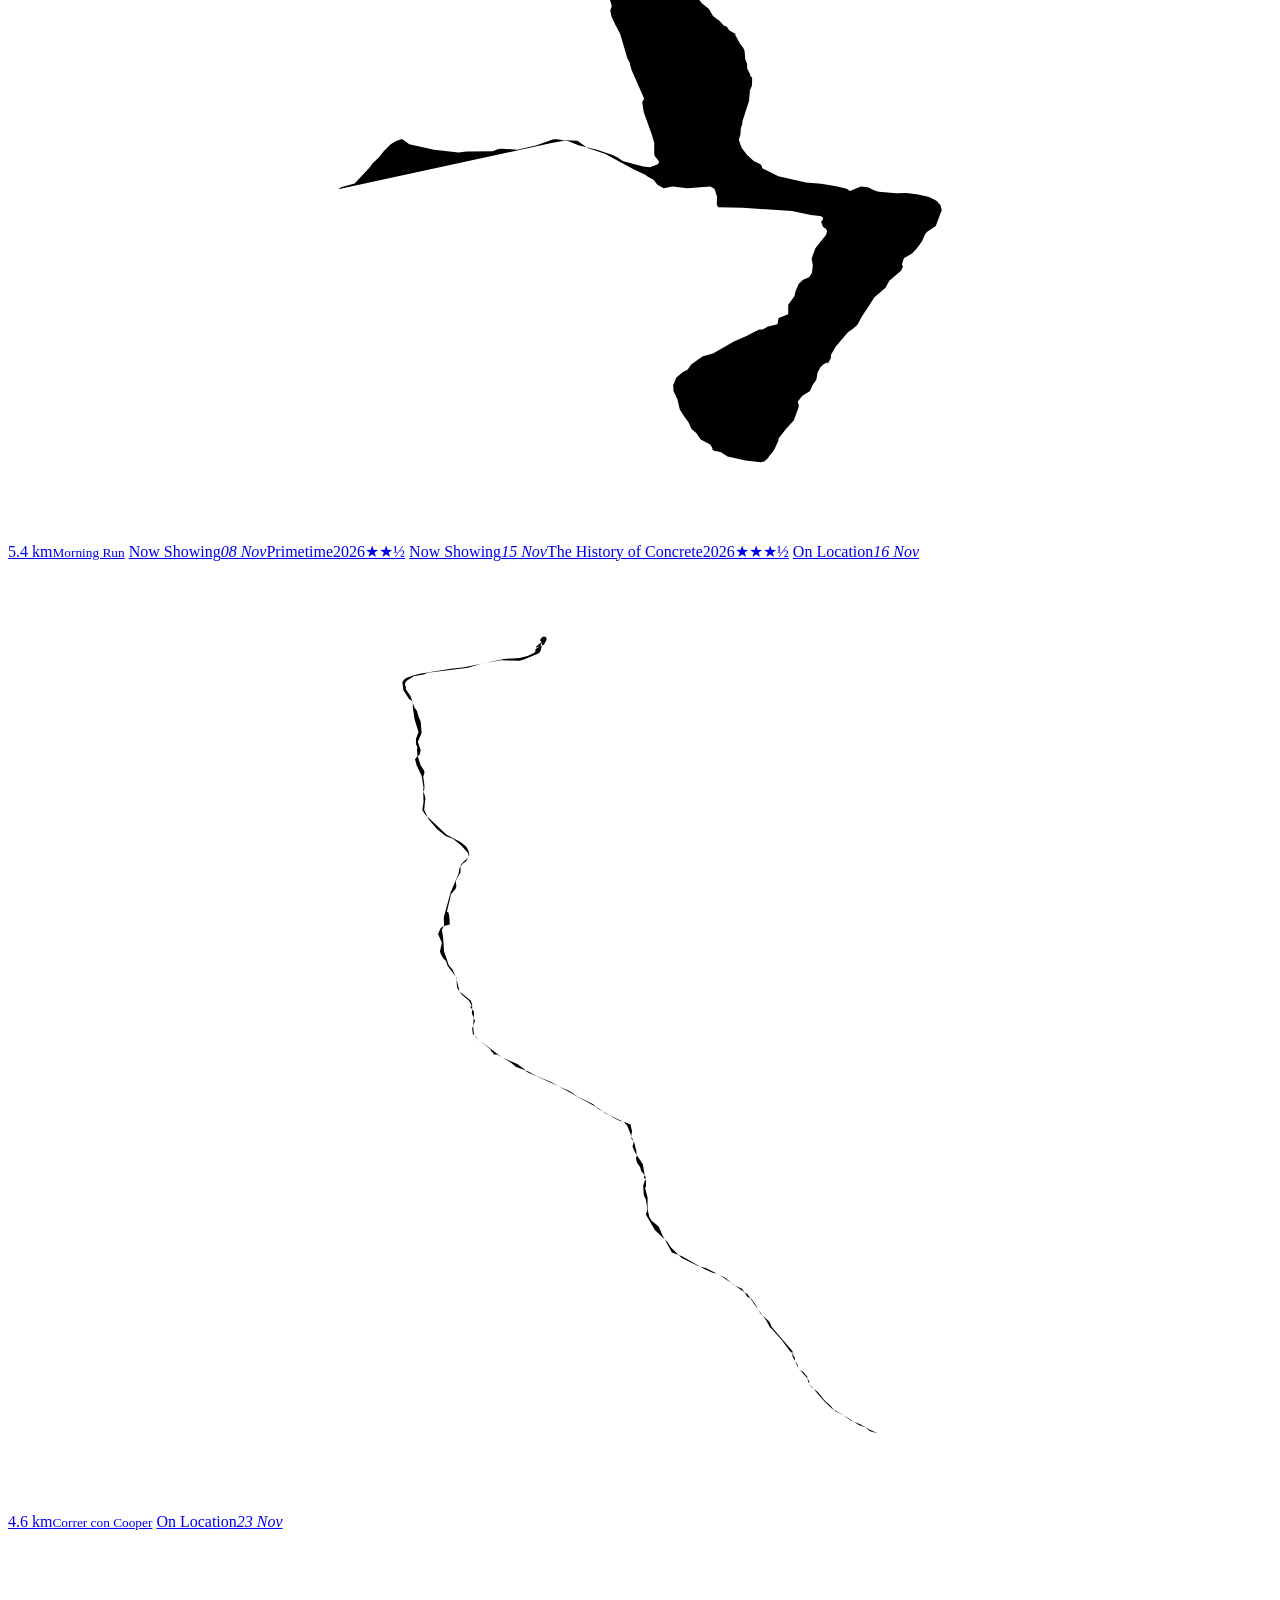
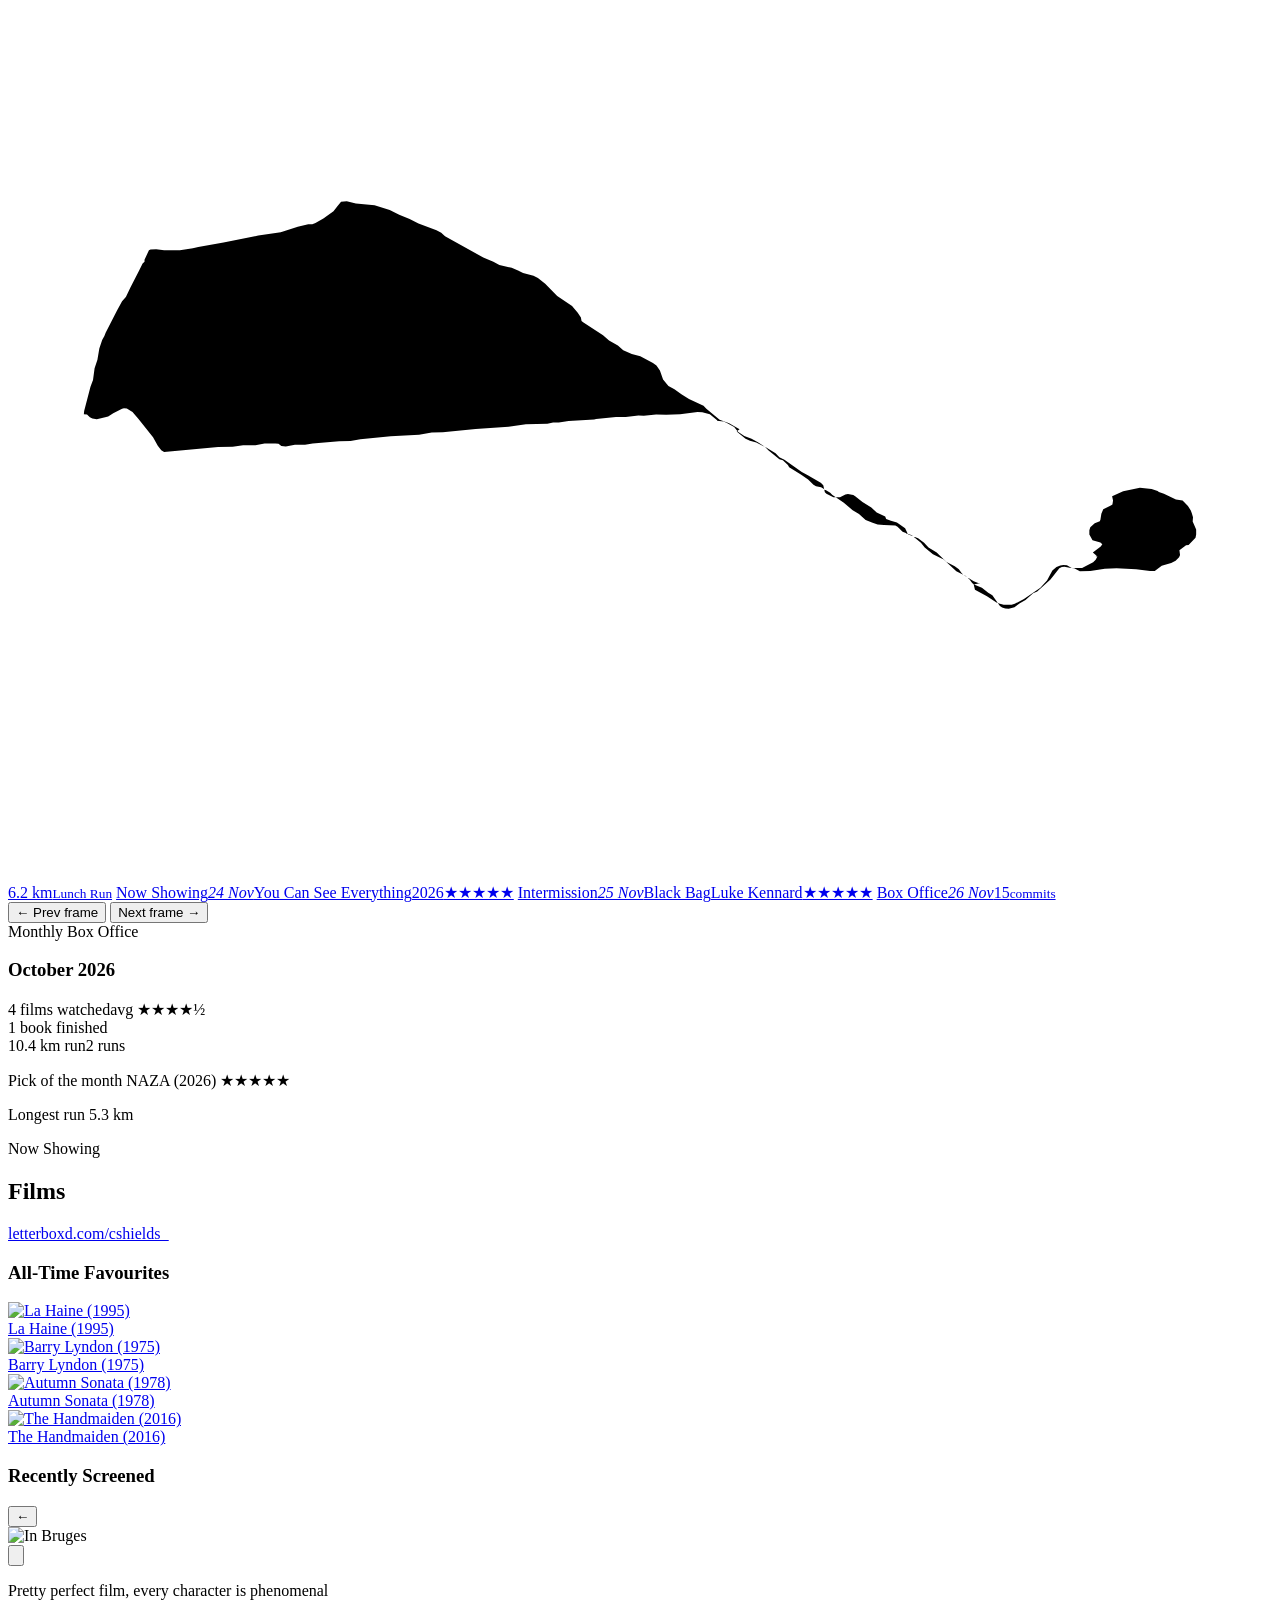
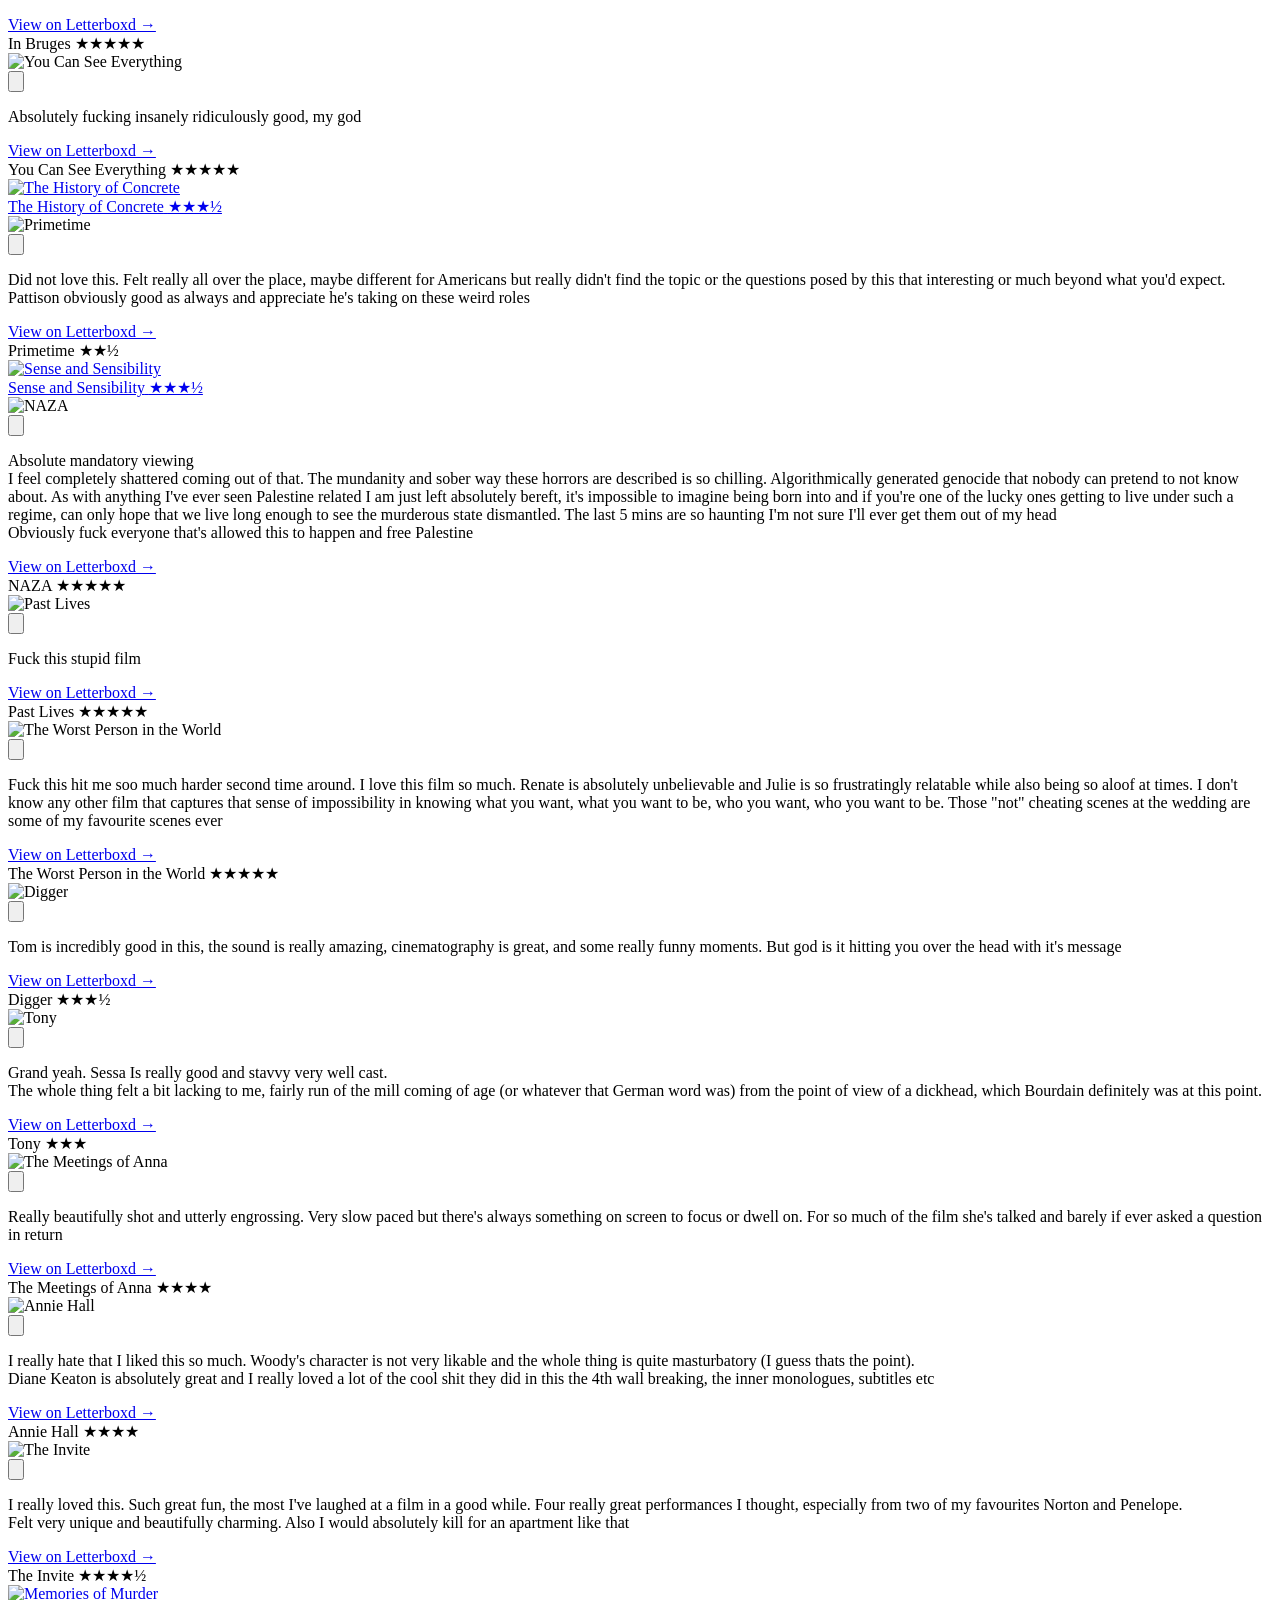
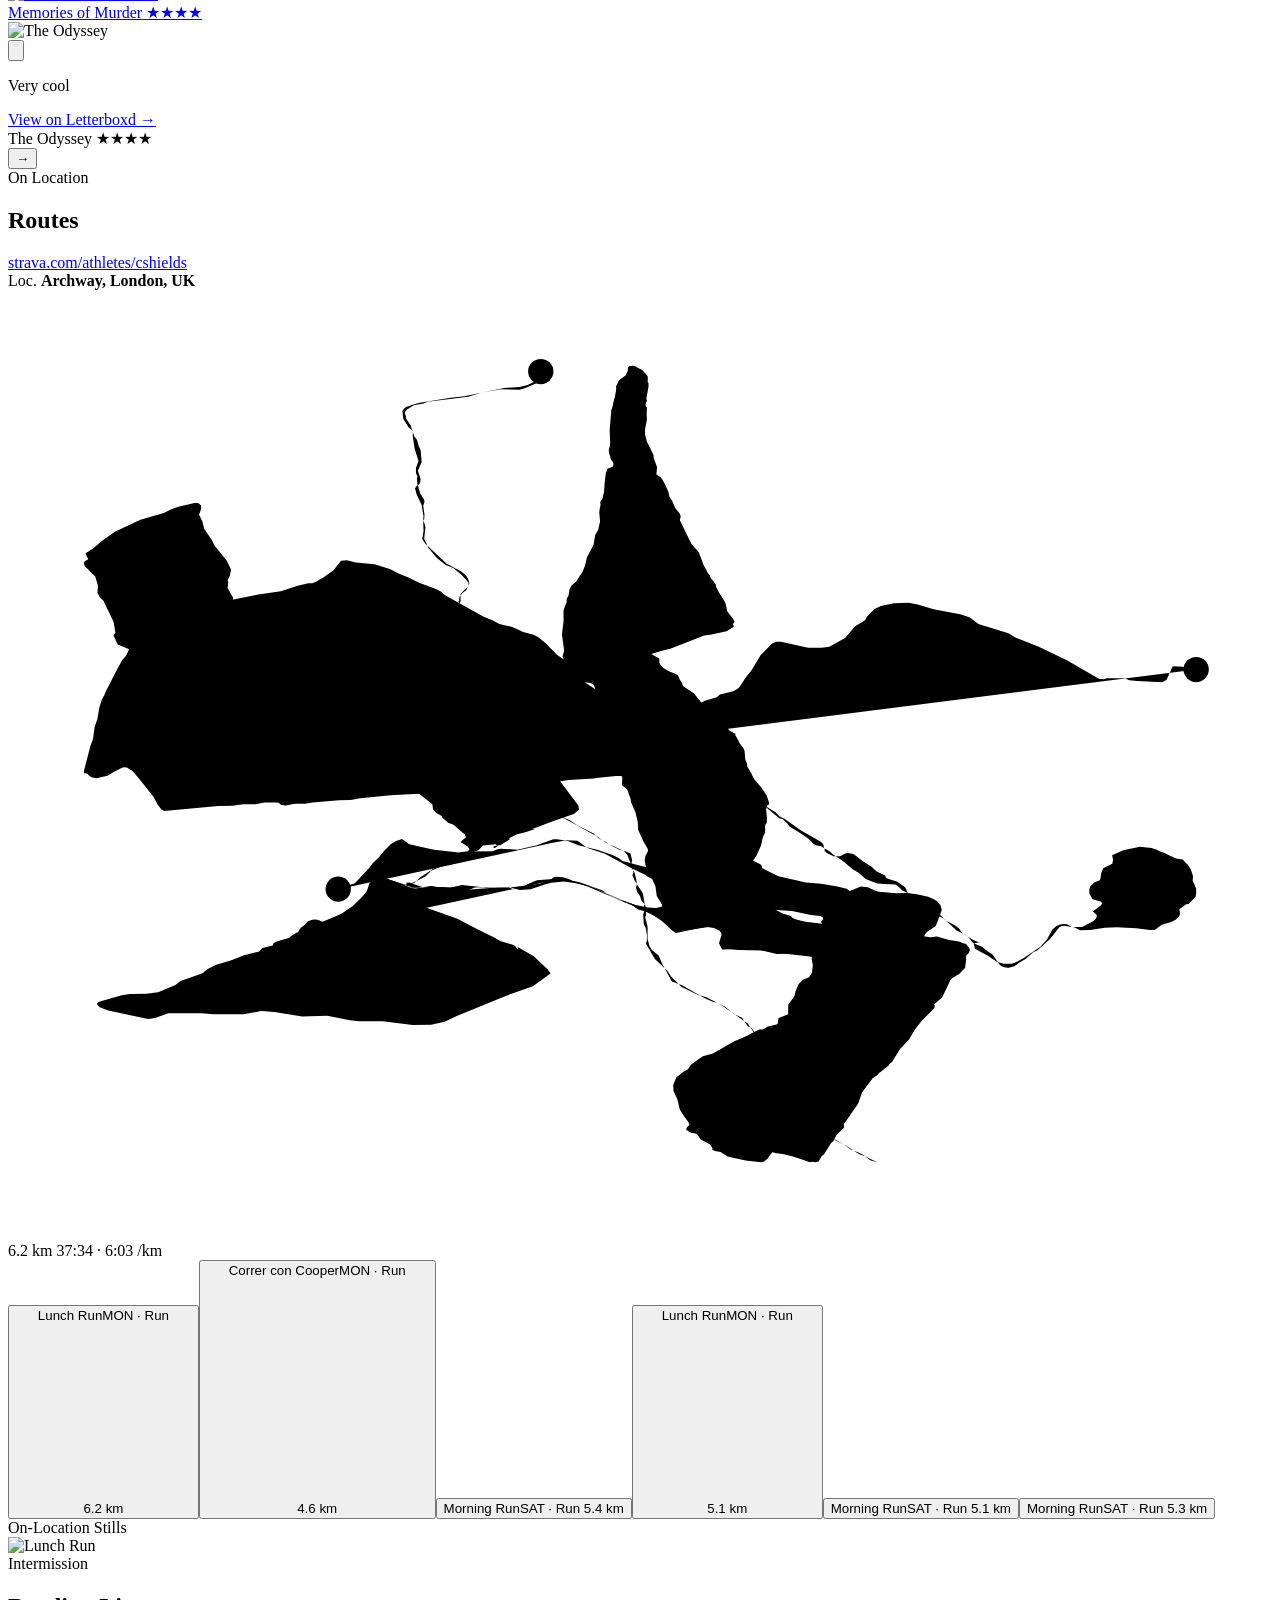
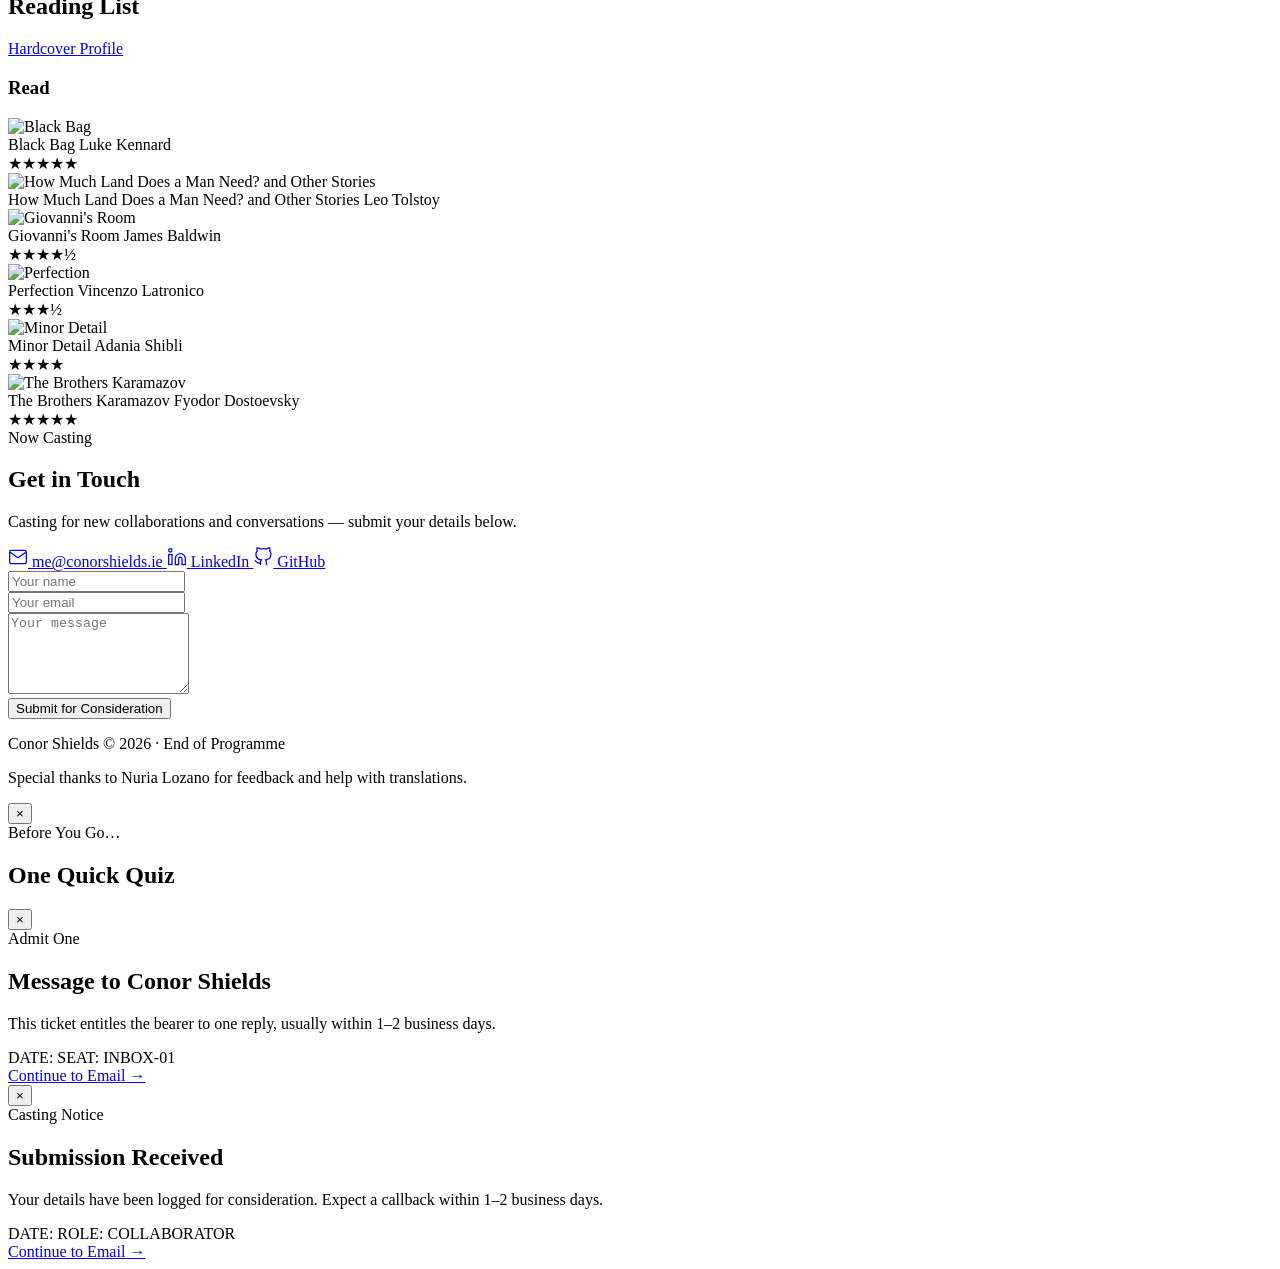
==== commit 6ad57b36: "Update site with latest films and books" ====
--- a/docs/index.html
+++ b/docs/index.html
@@ -294,6 +294,22 @@
 <button class="carousel-btn carousel-prev" id="watched-prev" aria-label="Previous films">&larr;</button>
 <div class="films-track" id="watched-track">
 <!-- SITE-WATCHED:START -->
+                    <div class="film-card film-card-flippable" id="film-in-bruges" data-reel-date="2026-11-26" data-reel-kind="film" data-reel-title="In Bruges" data-reel-sub="2008" data-reel-detail="&#9733;&#9733;&#9733;&#9733;&#9733;">
+                        <div class="film-flip">
+                            <div class="film-flip-front">
+                                <div class="film-poster">
+                                    <img src="https://a.ltrbxd.com/resized/film-poster/4/7/8/0/9/47809-in-bruges-0-600-0-900-crop.jpg?v=616745d99a" alt="In Bruges" loading="lazy">
+                                </div>
+                                <button type="button" class="film-review-toggle" aria-label="Toggle review"><svg class="review-icon" viewBox="0 0 24 24" fill="none" stroke-width="2"><path d="M7 7h4v6H7a2 2 0 0 1-2-2V9a2 2 0 0 1 2-2z"/><path d="M15 7h4v6h-4a2 2 0 0 1-2-2V9a2 2 0 0 1 2-2z"/></svg></button>
+                            </div>
+                            <div class="film-flip-back">
+                                <p class="film-review">Pretty perfect film, every character is phenomenal</p>
+                                <a href="https://letterboxd.com/cshields_/film/in-bruges/" class="film-review-link" target="_blank" rel="noopener">View on Letterboxd →</a>
+                            </div>
+                        </div>
+                        <span class="film-title">In Bruges</span>
+                        <span class="film-rating">&#9733;&#9733;&#9733;&#9733;&#9733;</span>
+                    </div>
                     <div class="film-card film-card-flippable" id="film-you-can-see-everything" data-reel-date="2026-11-24" data-reel-kind="film" data-reel-title="You Can See Everything" data-reel-sub="2026" data-reel-detail="&#9733;&#9733;&#9733;&#9733;&#9733;">
                         <div class="film-flip">
                             <div class="film-flip-front">
@@ -490,22 +506,6 @@
                         </div>
                         <span class="film-title">The Odyssey</span>
                         <span class="film-rating">&#9733;&#9733;&#9733;&#9733;</span>
-                    </div>
-                    <div class="film-card film-card-flippable" id="film-little-trouble-girls" data-reel-date="2026-08-02" data-reel-kind="film" data-reel-title="Little Trouble Girls" data-reel-sub="2025" data-reel-detail="&#9733;&#9733;&#9733;">
-                        <div class="film-flip">
-                            <div class="film-flip-front">
-                                <div class="film-poster">
-                                    <img src="https://a.ltrbxd.com/resized/film-poster/9/1/9/0/1/7/919017-little-trouble-girls-0-600-0-900-crop.jpg?v=fb4d320382" alt="Little Trouble Girls" loading="lazy">
-                                </div>
-                                <button type="button" class="film-review-toggle" aria-label="Toggle review"><svg class="review-icon" viewBox="0 0 24 24" fill="none" stroke-width="2"><path d="M7 7h4v6H7a2 2 0 0 1-2-2V9a2 2 0 0 1 2-2z"/><path d="M15 7h4v6h-4a2 2 0 0 1-2-2V9a2 2 0 0 1 2-2z"/></svg></button>
-                            </div>
-                            <div class="film-flip-back">
-                                <p class="film-review">So beautifully shot, being a teenage girl seems like absolute hell, love some catholic guilt, the head of the choir was such a cunt</p>
-                                <a href="https://letterboxd.com/cshields_/film/little-trouble-girls/" class="film-review-link" target="_blank" rel="noopener">View on Letterboxd →</a>
-                            </div>
-                        </div>
-                        <span class="film-title">Little Trouble Girls</span>
-                        <span class="film-rating">&#9733;&#9733;&#9733;</span>
                     </div>
                     <!-- SITE-WATCHED:END -->
 </div>
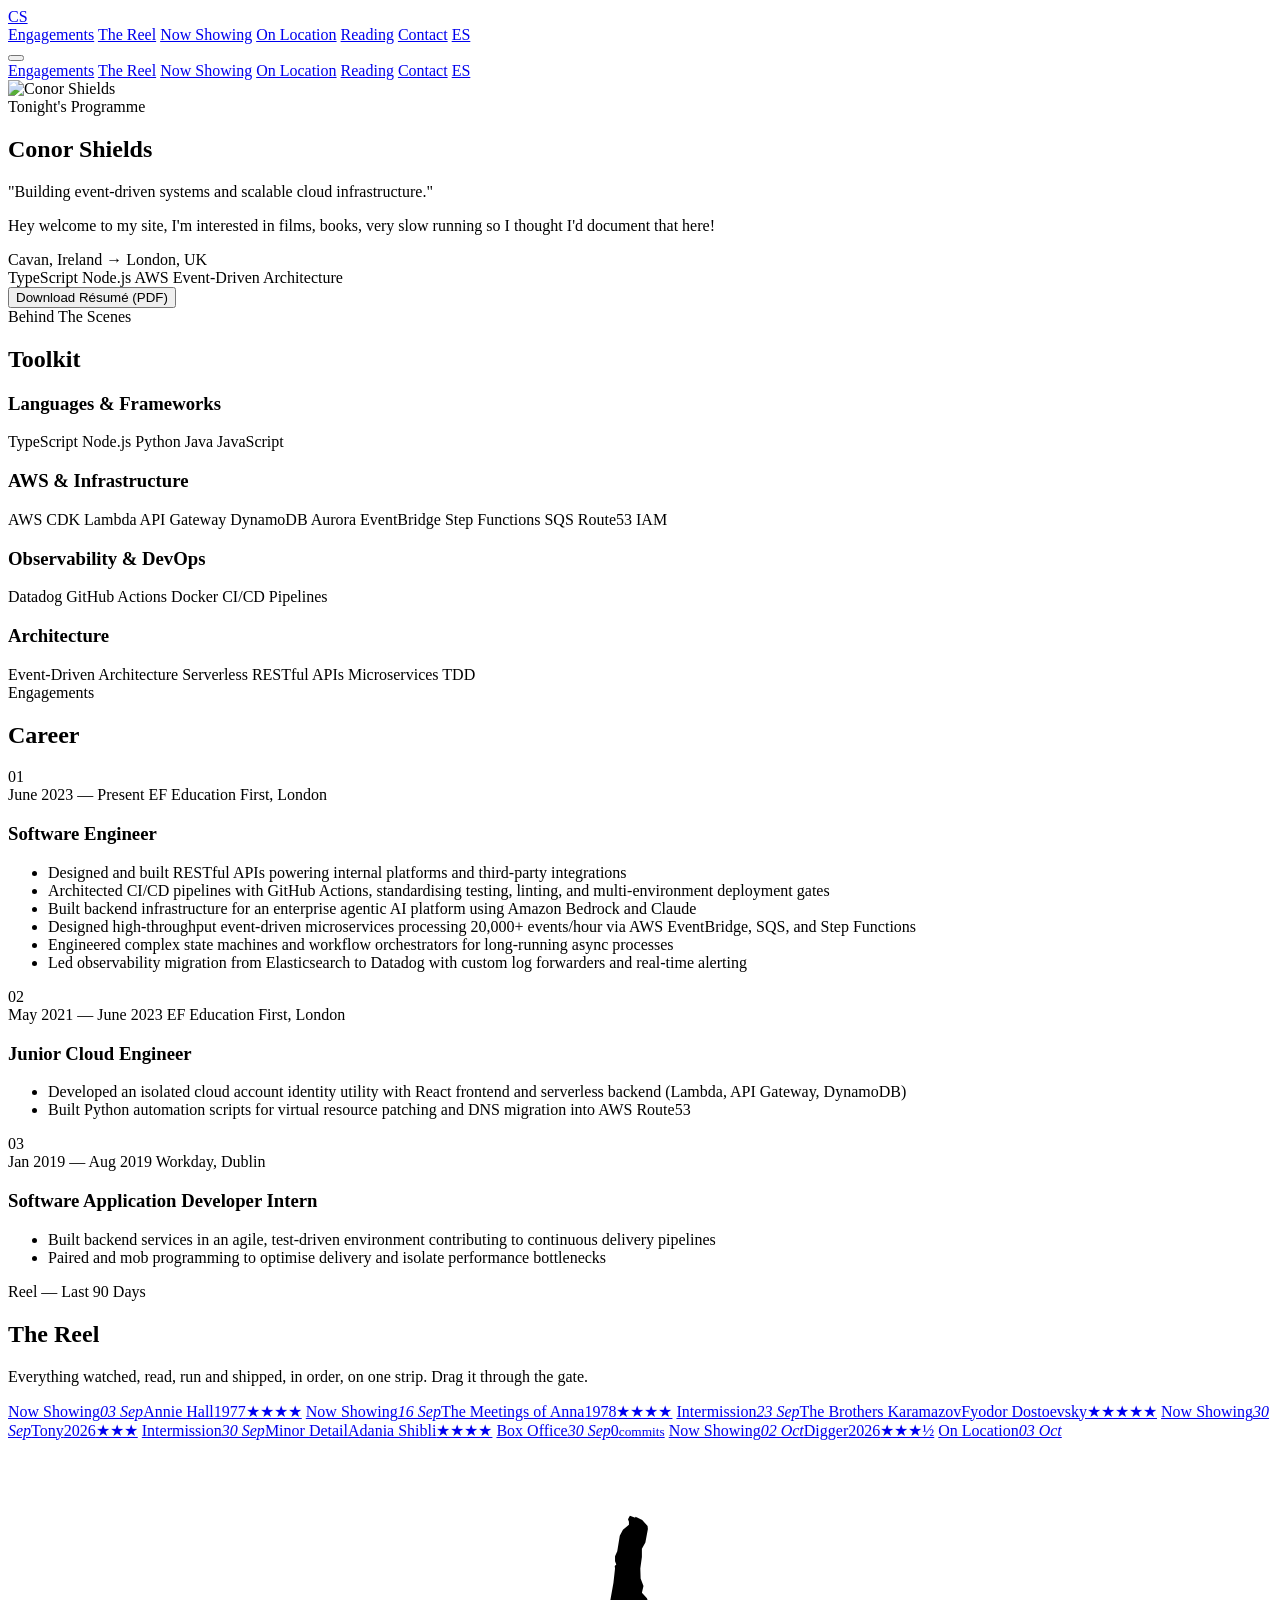
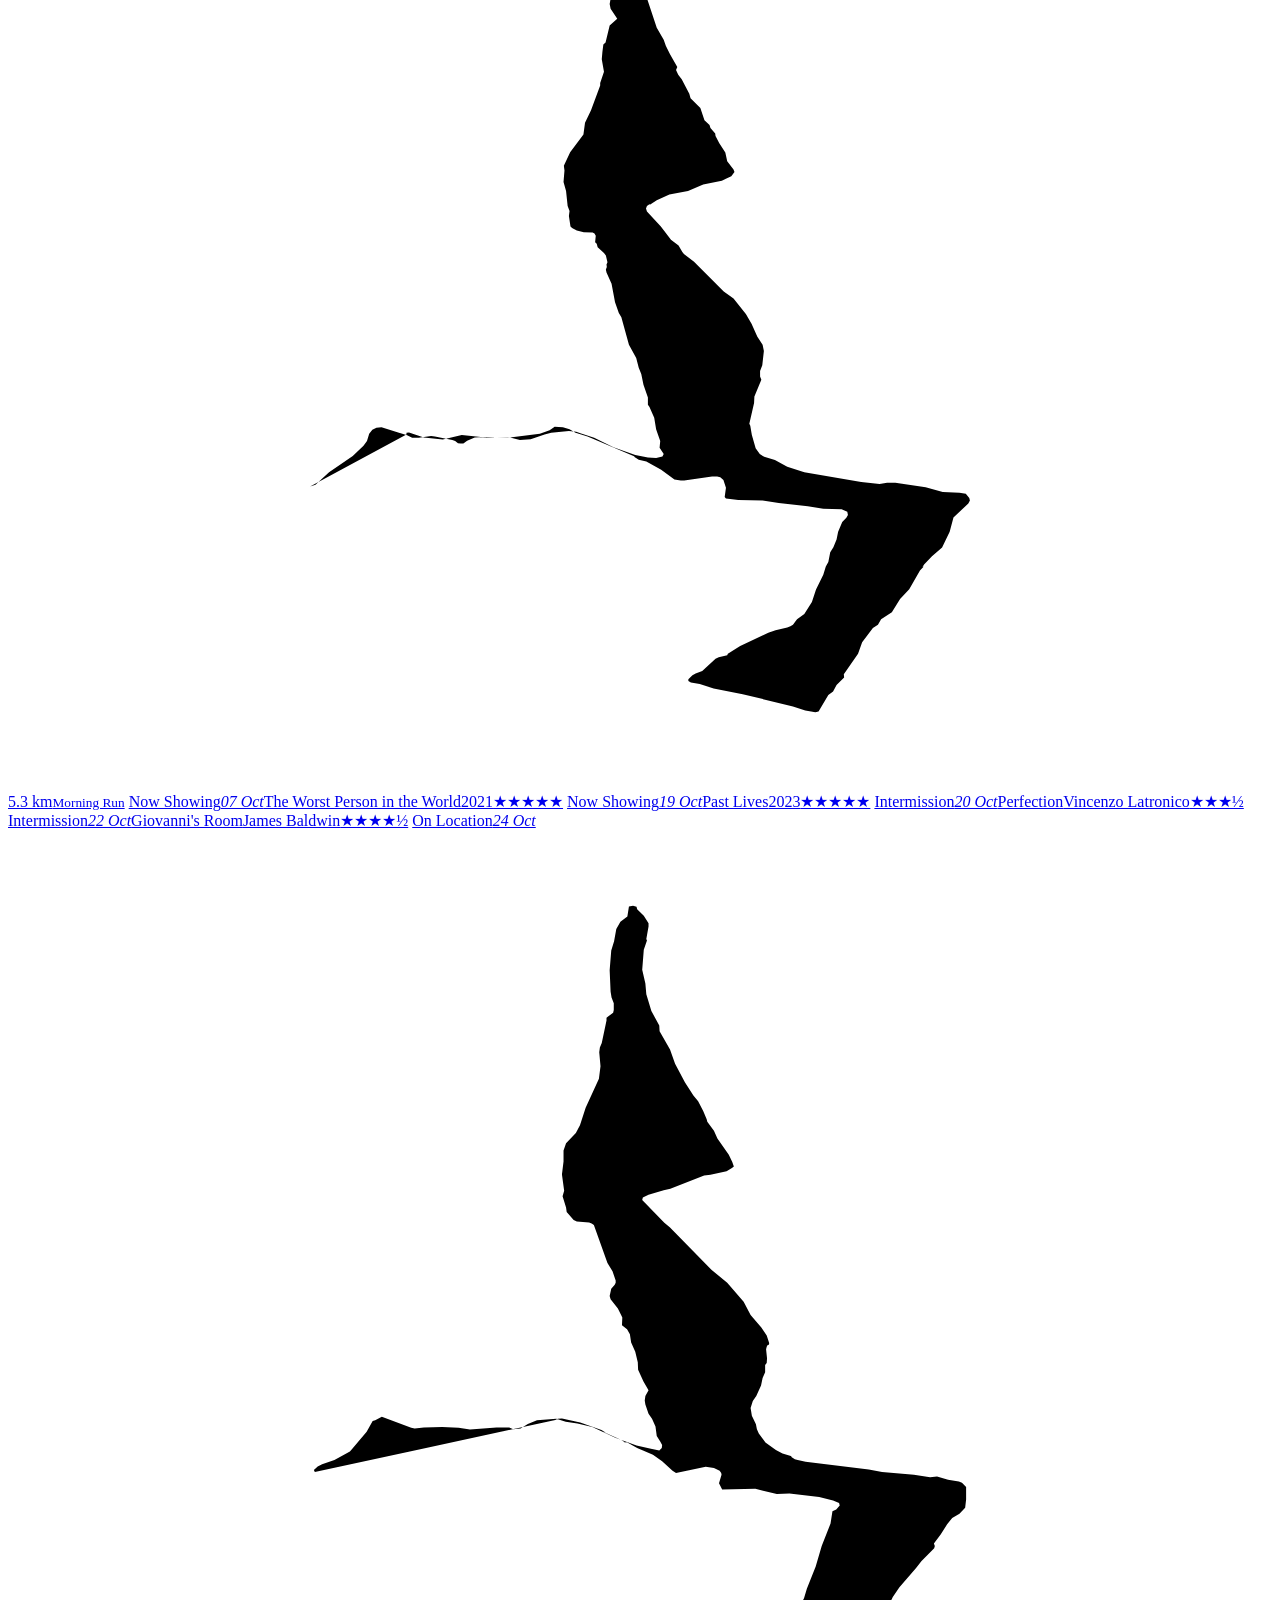
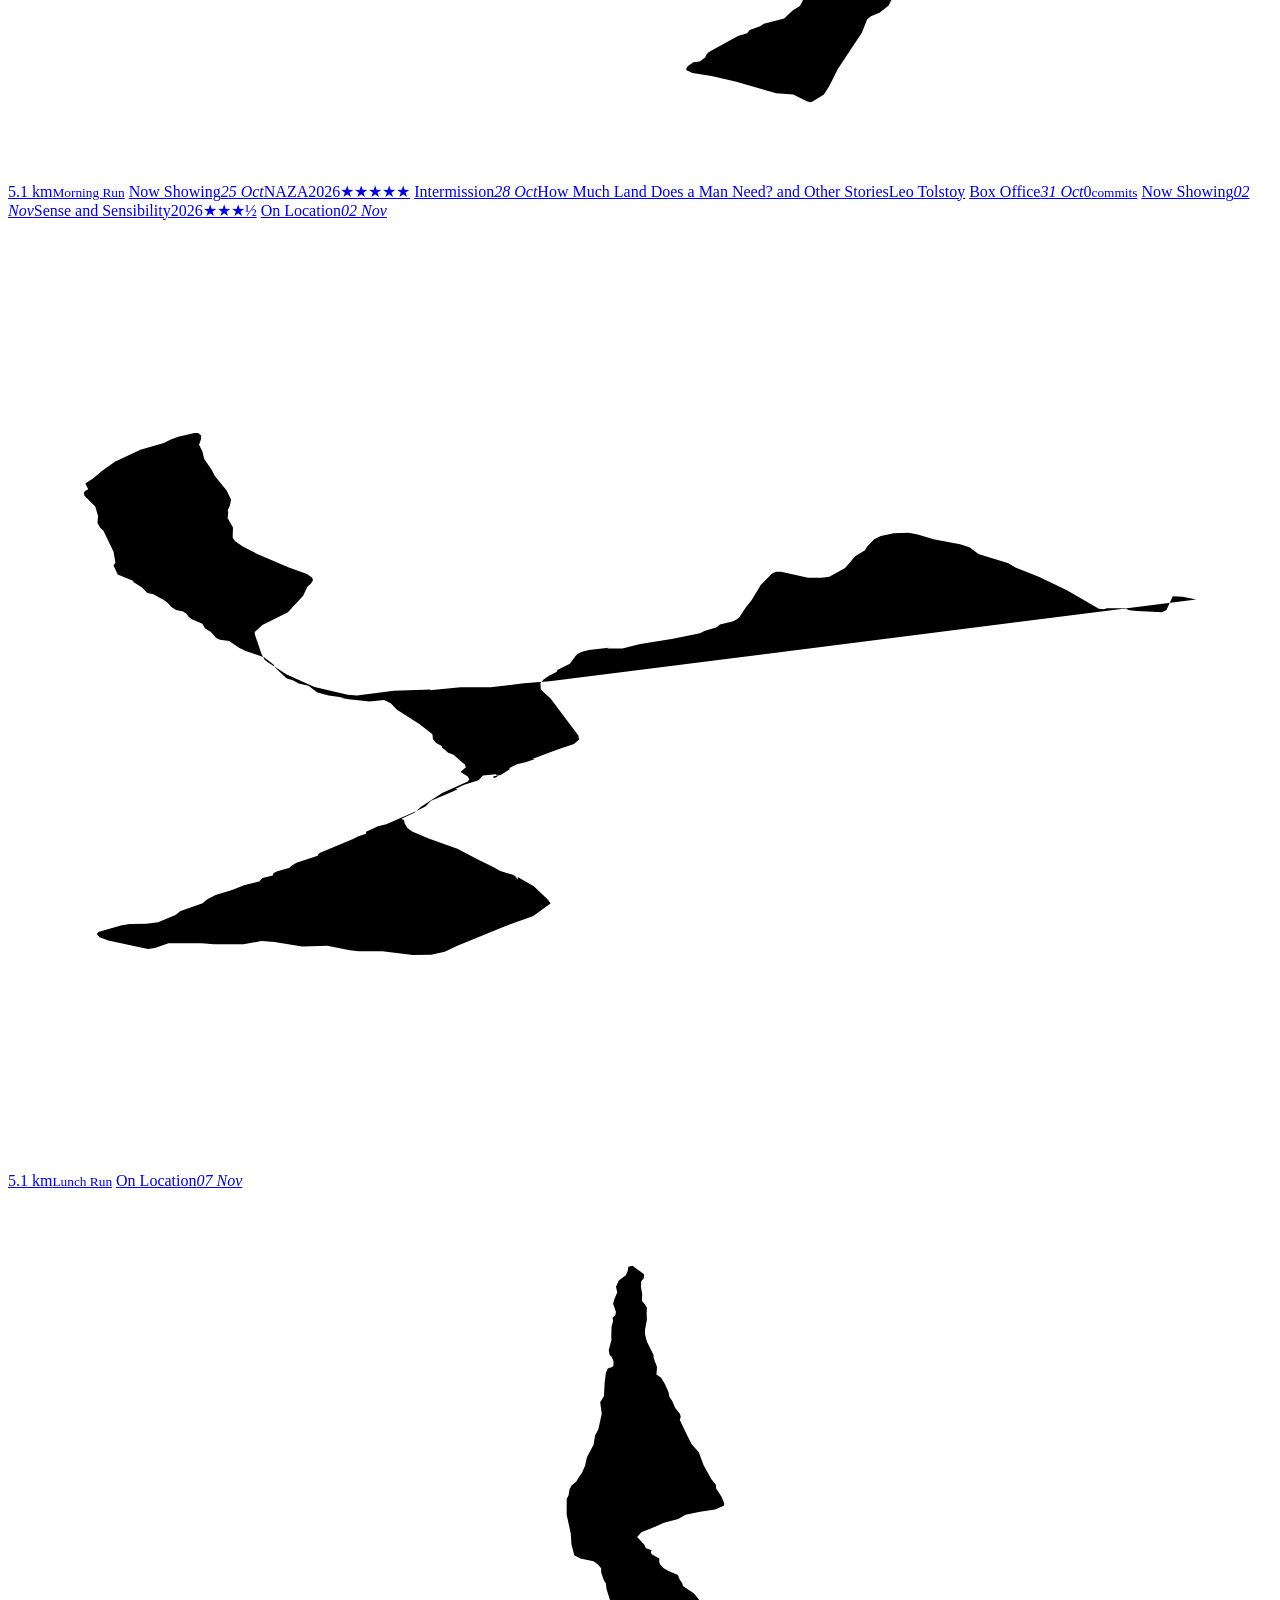
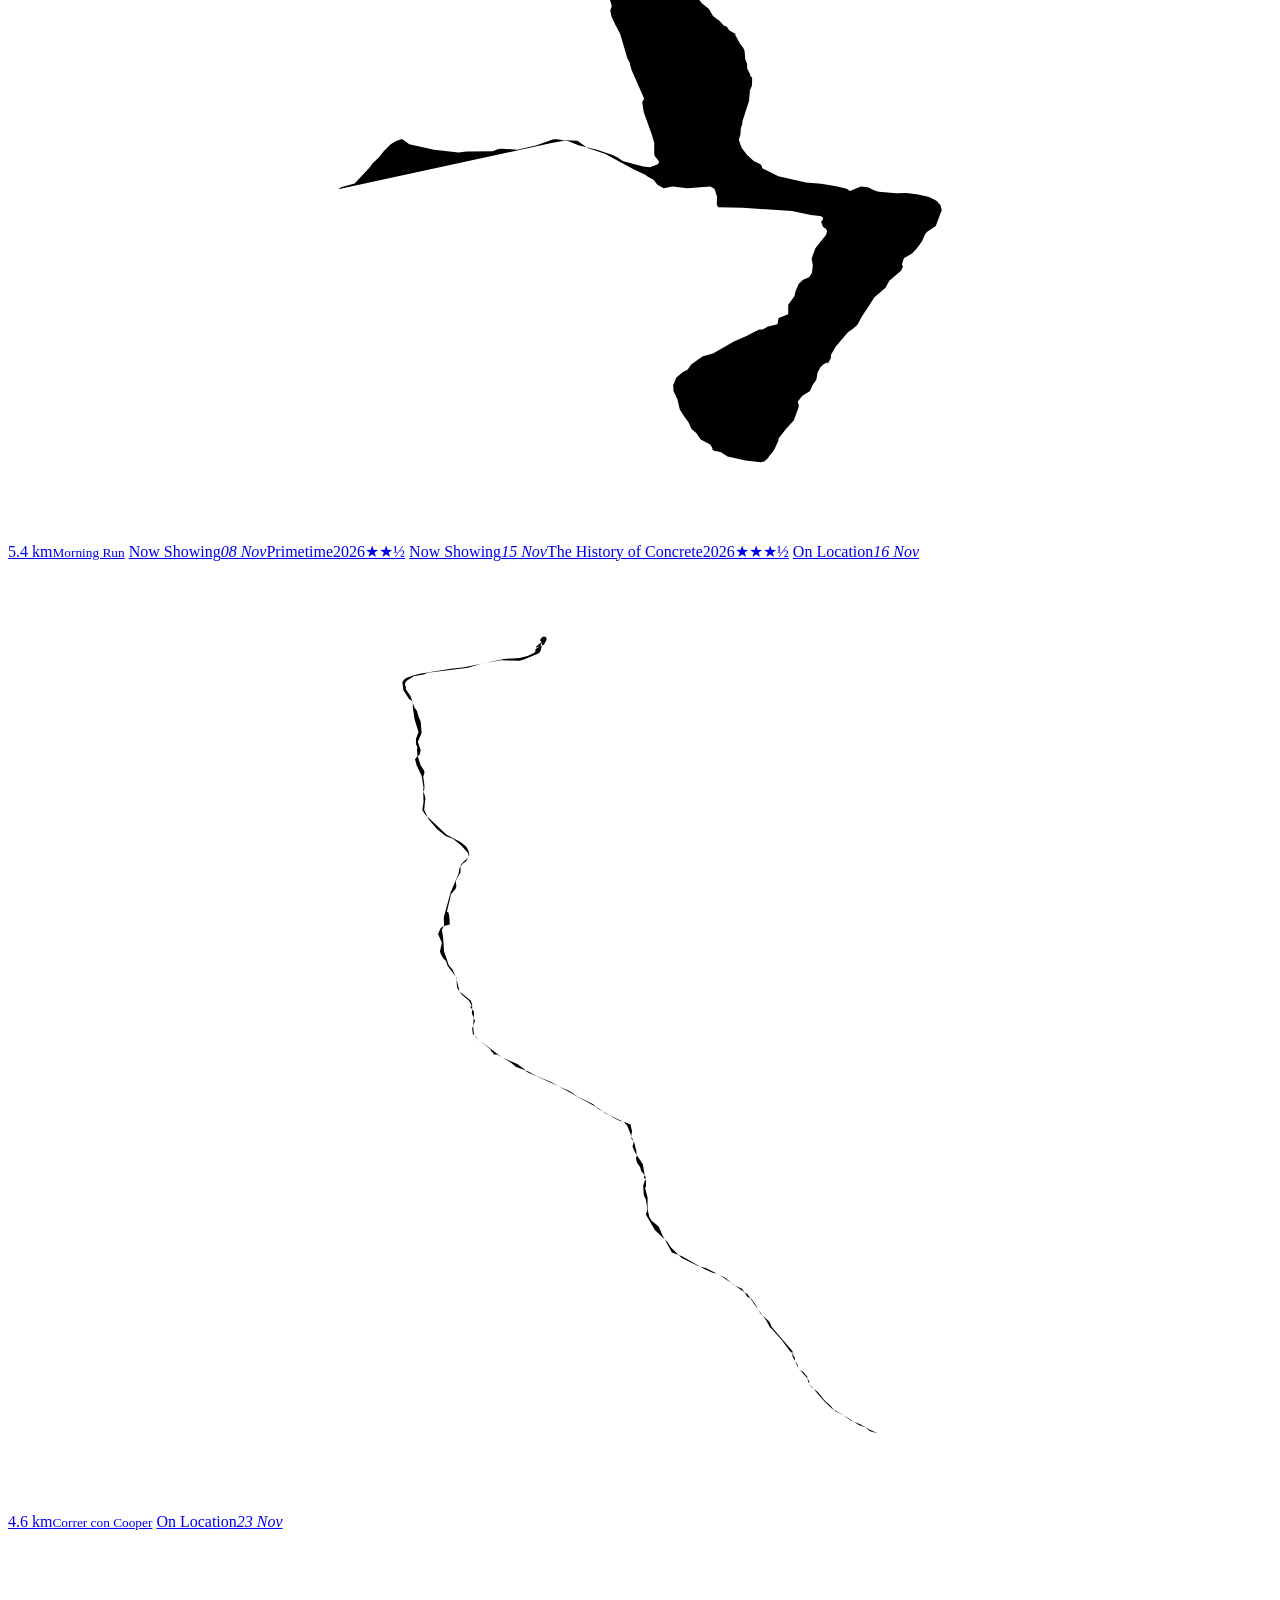
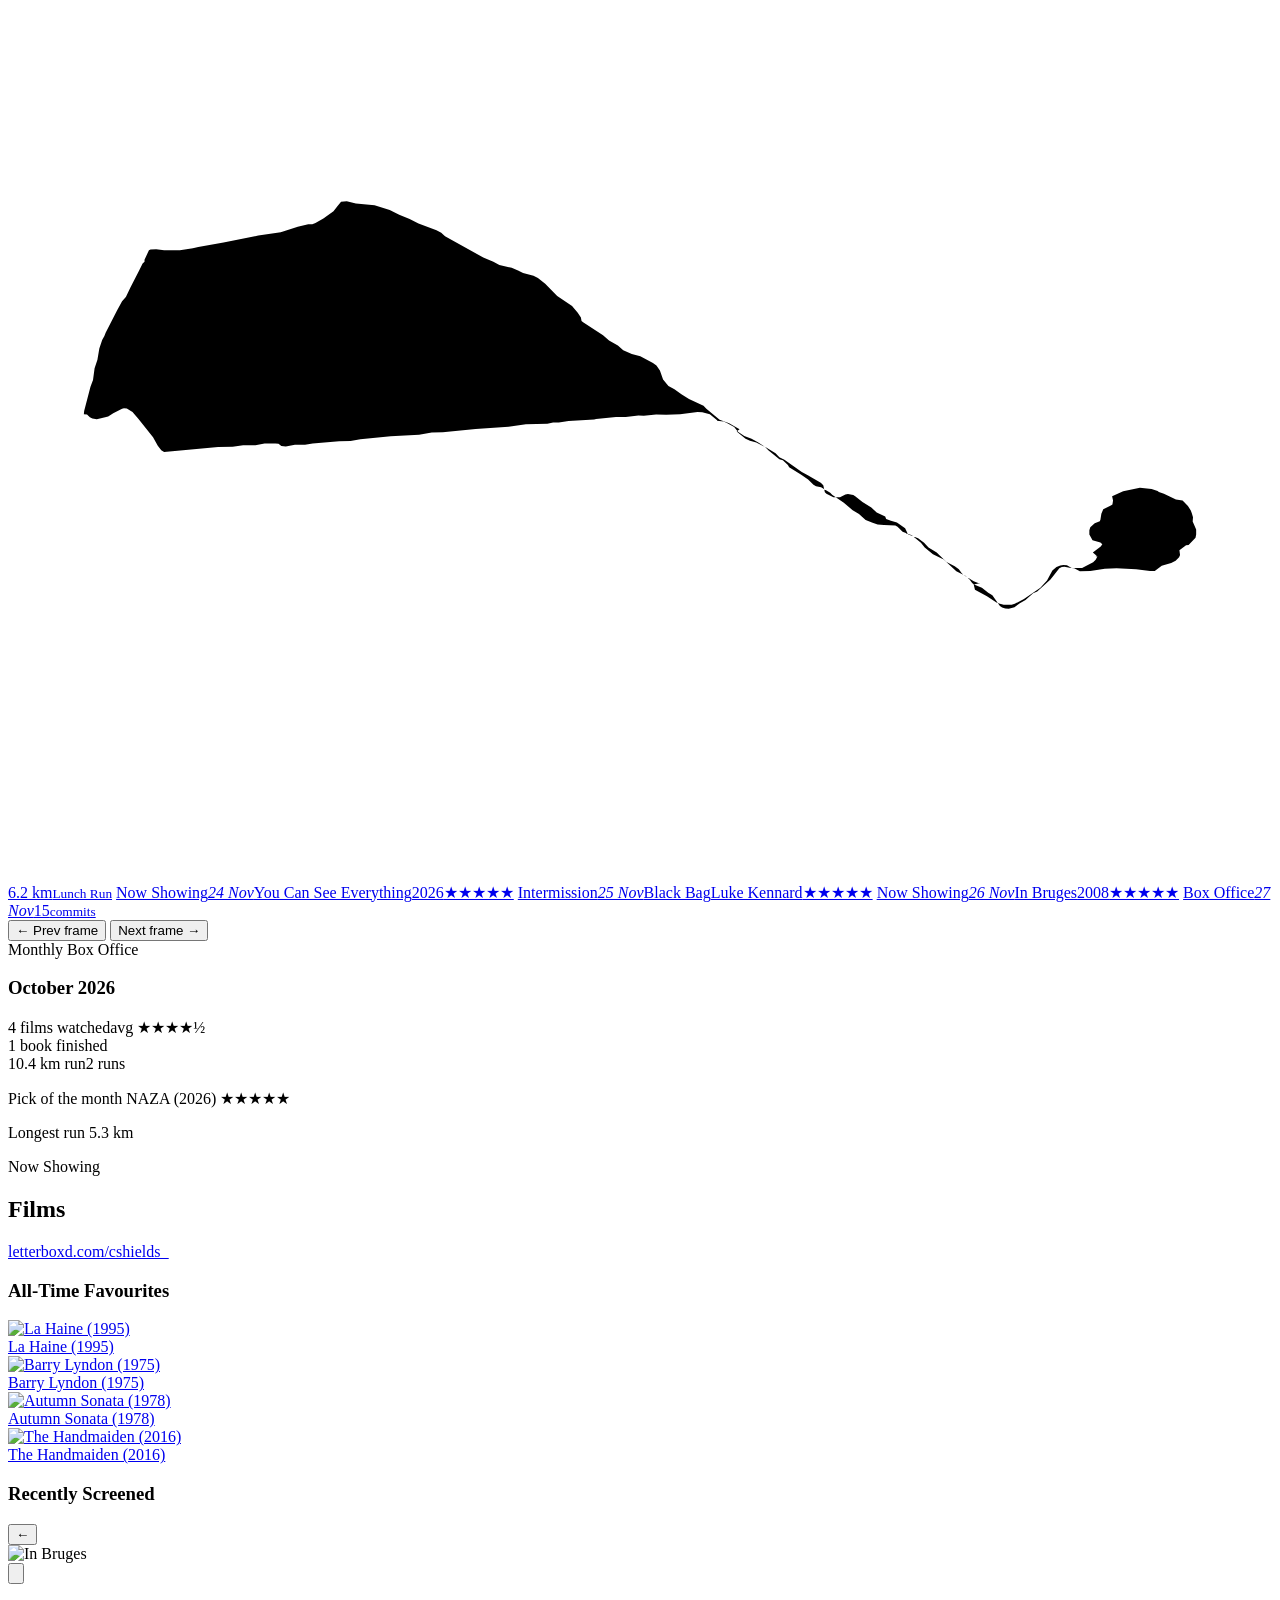
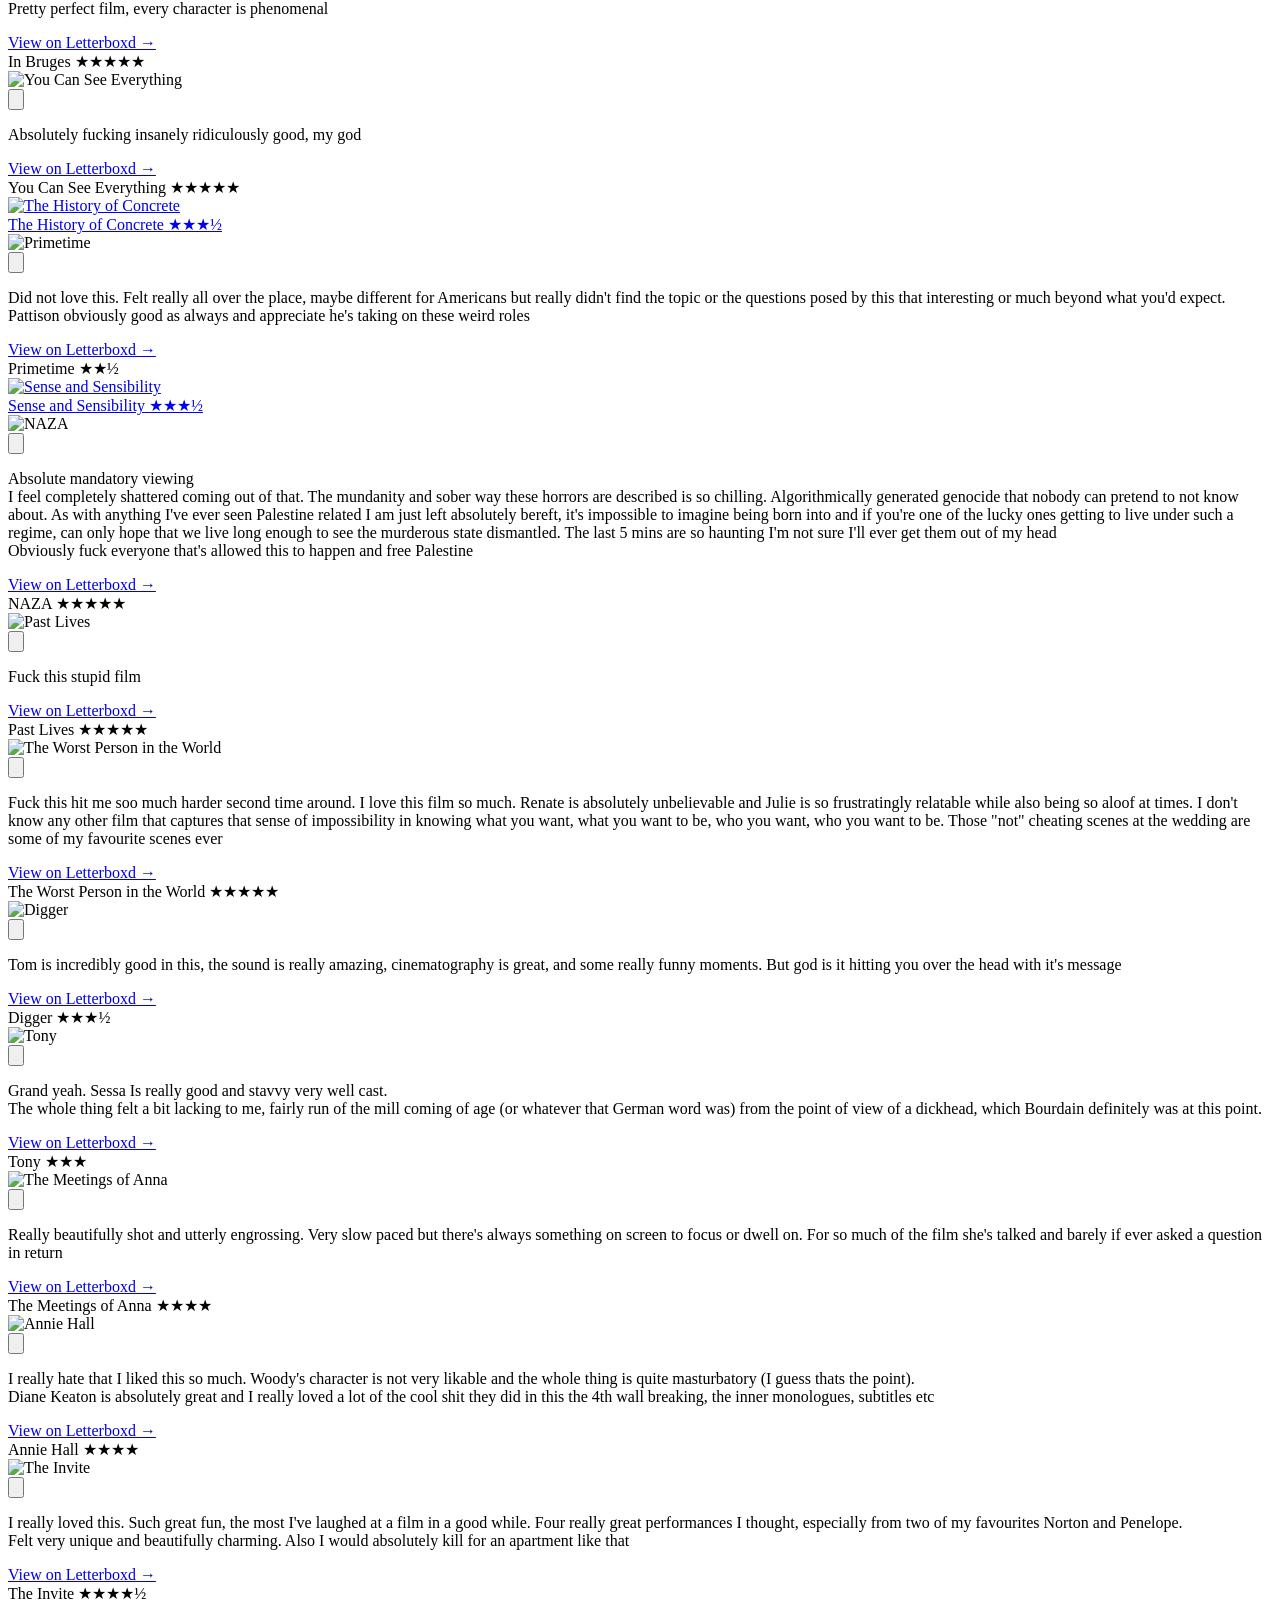
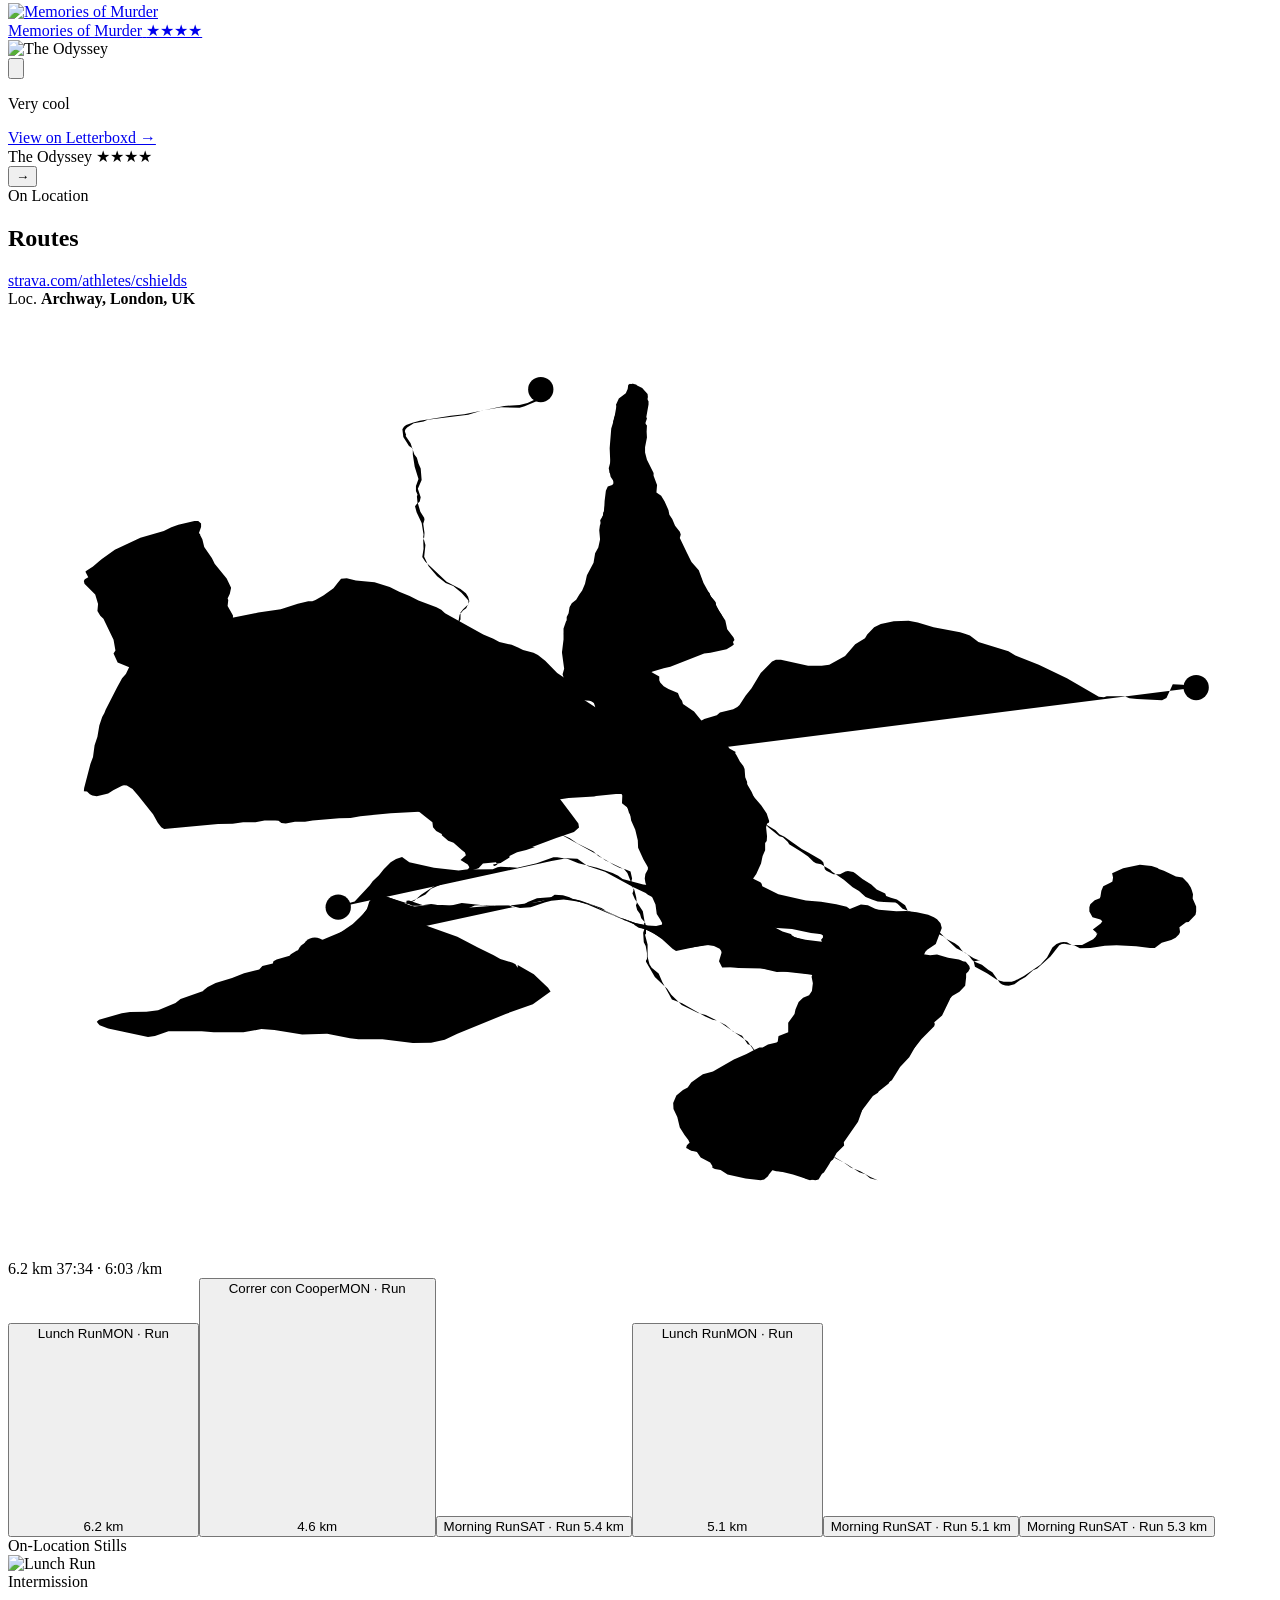
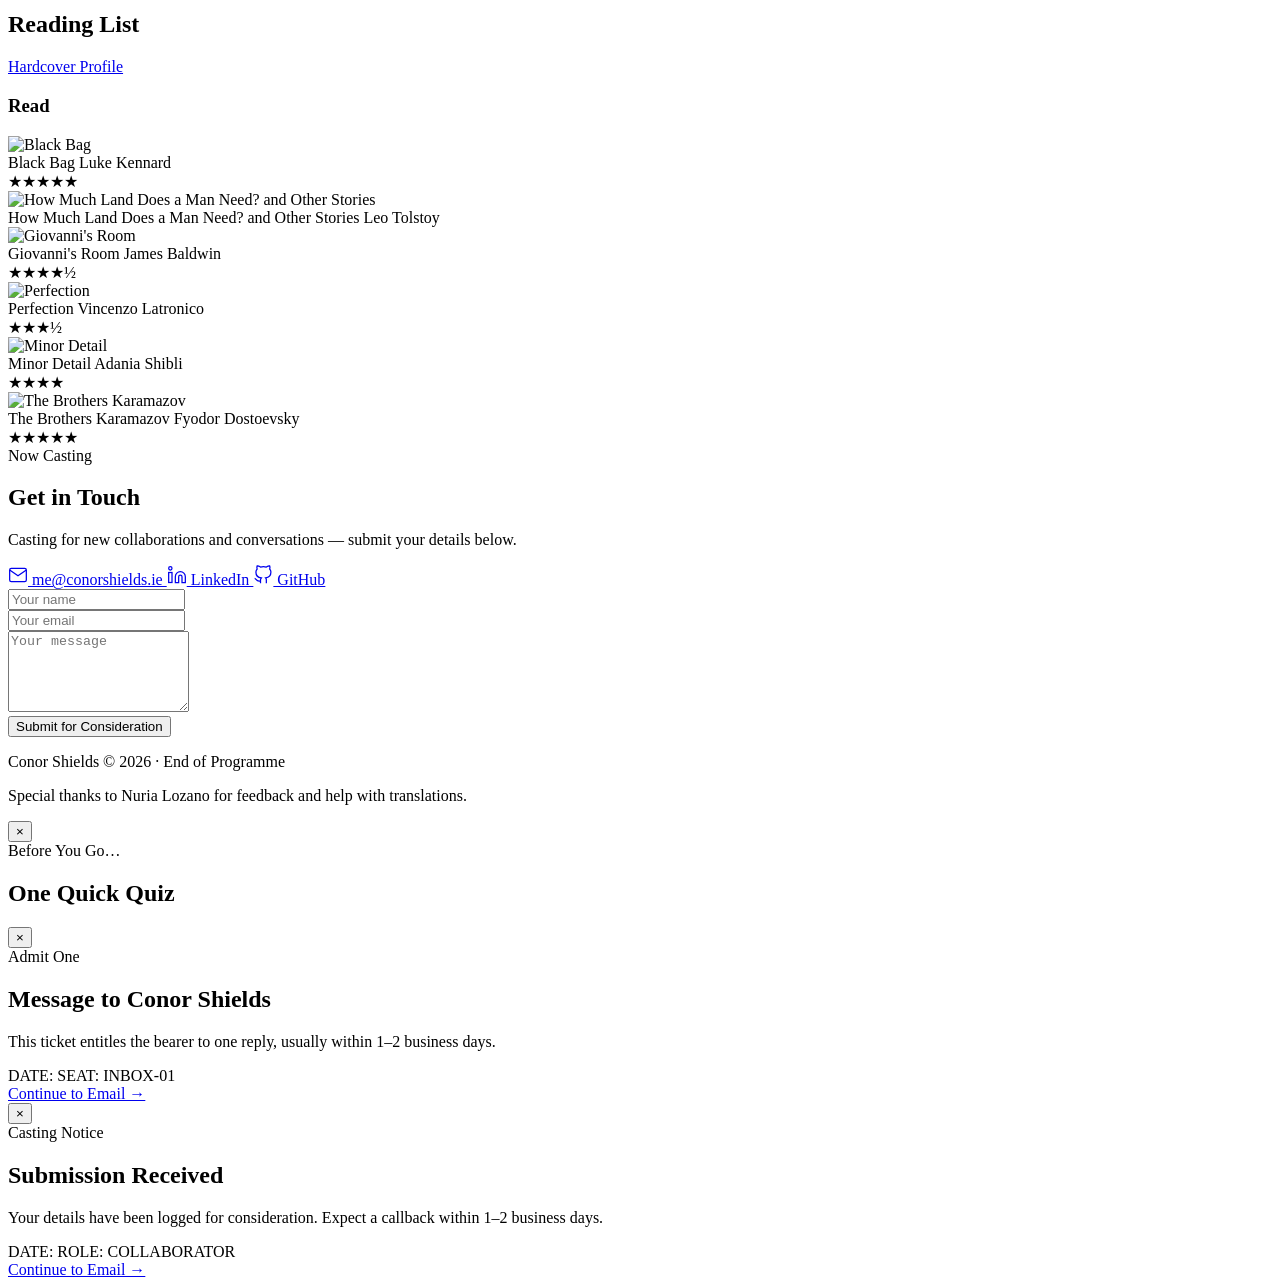
==== commit 65fd66b0: "Update site with the reel" ====
--- a/docs/index.html
+++ b/docs/index.html
@@ -214,7 +214,8 @@
 <a class="reel-frame k-route has-art" href="#route-21094704839" data-month="NOV" data-r-date="23 Nov" data-r-kind="On Location" data-r-title="Lunch Run" data-r-sub="Archway, London, UK" data-r-detail="6.2 km"><span class="reel-art" aria-hidden="true"><img src="https://dgtzuqphqg23d.cloudfront.net/diI6ULz8zQweLc74vaJMk84kd_vdBPek7gMmghrG-gQ-432x768.jpg" alt="" loading="lazy"></span><span class="reel-kind"><i></i>On Location<em>23 Nov</em></span><svg class="reel-route" viewBox="0 0 400 300" preserveAspectRatio="xMidYMid meet" aria-hidden="true"><path d="M41.5,107.4 L42.6,105.2 L43.2,104.7 L43.2,104.0 L44.6,101.0 L45.1,100.8 L46.9,100.7 L49.4,101.0 L54.4,101.0 L58.5,100.4 L60.2,100.0 L68.2,98.6 L79.2,96.4 L86.3,95.3 L91.7,93.6 L95.0,92.8 L96.3,92.8 L97.3,92.4 L99.8,91.0 L103.0,88.7 L104.3,87.0 L105.4,85.7 L107.2,85.5 L110.1,86.2 L116.0,86.8 L120.8,88.3 L123.8,89.8 L127.1,91.1 L129.9,92.6 L135.6,94.7 L137.1,95.5 L138.3,96.6 L150.4,103.3 L153.6,104.7 L155.5,105.7 L159.4,106.6 L161.4,107.4 L163.0,108.2 L166.3,109.1 L167.7,109.8 L170.0,111.6 L173.8,115.5 L178.5,118.7 L180.3,120.8 L181.3,122.3 L181.5,123.4 L182.0,123.8 L188.3,127.9 L190.2,129.6 L193.0,131.2 L194.7,132.7 L197.4,133.9 L200.1,134.6 L204.1,136.7 L205.2,137.5 L206.3,139.1 L207.3,141.9 L209.0,144.0 L210.9,145.0 L213.1,146.6 L215.5,148.1 L220.1,150.2 L221.0,151.2 L225.2,154.7 L228.2,155.8 L231.5,157.7 L230.6,158.4 L233.4,160.7 L234.8,161.3 L236.8,161.9 L239.8,163.4 L242.9,165.3 L244.1,166.5 L245.7,167.3 L251.2,171.2 L253.1,172.2 L257.2,174.6 L258.0,175.4 L258.5,177.6 L259.0,178.1 L261.2,179.2 L263.3,179.2 L265.0,178.3 L265.8,178.2 L267.5,178.5 L268.1,178.9 L270.4,180.7 L273.2,182.4 L274.9,184.0 L277.6,185.3 L277.9,186.1 L279.4,186.6 L281.3,187.2 L282.1,187.7 L283.9,189.0 L284.8,190.9 L288.0,192.2 L289.9,193.6 L291.3,195.1 L293.9,196.7 L294.7,197.5 L297.0,199.7 L299.6,201.0 L300.9,202.0 L301.7,203.1 L302.3,203.7 L305.6,205.8 L307.6,206.6 L307.4,206.4 L305.6,206.8 L306.0,208.5 L309.8,210.5 L312.8,212.5 L313.9,212.9 L315.1,213.2 L317.6,213.2 L318.6,212.9 L321.5,211.4 L326.7,207.8 L328.8,205.5 L330.5,202.4 L331.8,201.3 L333.0,200.8 L334.0,200.6 L335.1,200.7 L336.6,201.6 L337.4,201.7 L339.2,202.6 L342.5,202.5 L347.1,201.8 L350.8,201.7 L357.0,202.0 L361.4,202.5 L362.9,202.5 L365.1,200.9 L368.1,200.0 L369.5,199.3 L370.6,198.2 L370.9,197.5 L370.7,196.0 L372.8,194.4 L373.6,194.3 L375.8,192.0 L376.0,191.0 L376.0,189.4 L374.9,186.9 L375.0,185.5 L374.6,184.2 L374.3,183.4 L373.4,182.0 L371.7,180.2 L369.6,179.9 L365.8,178.1 L364.2,177.5 L363.8,177.2 L361.9,176.6 L358.2,176.2 L352.9,177.3 L349.4,178.9 L349.7,180.2 L349.5,181.5 L349.0,181.8 L346.6,183.0 L346.0,184.4 L345.7,186.3 L345.5,186.8 L343.9,187.4 L342.5,188.7 L342.2,189.6 L342.2,191.0 L343.2,192.8 L345.7,193.5 L346.3,194.1 L345.8,194.8 L343.3,196.7 L344.6,197.8 L344.2,198.2 L344.4,197.8 L344.2,197.6 L344.6,197.6 L344.7,198.0 L344.2,199.0 L343.4,199.8 L339.9,201.6 L336.4,201.6 L334.3,201.2 L333.5,201.3 L332.7,201.7 L329.9,205.2 L325.7,209.0 L324.4,209.6 L322.0,211.7 L320.2,212.7 L318.5,214.0 L316.7,214.5 L315.6,214.4 L314.6,214.1 L313.9,213.6 L311.5,210.2 L310.2,209.4 L308.2,207.8 L305.7,206.8 L305.1,206.3 L304.3,205.2 L303.1,204.1 L300.1,202.6 L296.1,198.9 L292.7,197.2 L290.1,195.1 L288.9,193.6 L286.0,191.2 L283.1,190.1 L281.5,188.5 L280.8,188.1 L277.2,188.0 L275.2,187.8 L273.6,187.3 L271.4,186.4 L269.3,184.5 L267.3,183.3 L264.5,180.9 L260.8,178.4 L260.2,177.8 L257.3,176.0 L255.7,175.7 L254.9,175.2 L253.2,173.6 L250.9,172.0 L247.2,169.7 L246.8,169.0 L245.2,167.5 L244.1,167.2 L240.6,164.3 L239.6,163.3 L237.3,161.8 L235.3,160.7 L233.0,159.8 L231.0,158.5 L229.8,157.0 L227.5,155.7 L226.5,155.2 L224.3,155.0 L224.5,154.9 L222.1,152.9 L219.7,152.3 L218.2,152.2 L212.7,152.9 L208.3,153.1 L205.1,153.0 L201.2,153.4 L199.5,153.3 L195.5,153.8 L192.4,153.8 L186.1,154.4 L185.5,154.6 L177.4,155.1 L174.3,155.5 L172.5,155.5 L170.7,155.9 L163.9,156.1 L158.4,156.9 L148.0,157.6 L137.6,158.6 L134.1,158.7 L130.1,159.4 L121.1,159.9 L111.5,160.8 L108.4,161.4 L104.8,161.5 L96.4,162.2 L94.0,162.6 L90.8,162.6 L87.9,163.1 L86.5,163.0 L85.6,162.3 L84.6,162.2 L81.2,162.2 L78.3,162.7 L74.4,162.7 L71.1,163.2 L66.5,163.3 L49.4,164.9 L48.5,164.3 L47.4,162.9 L45.9,160.2 L41.3,154.4 L39.4,152.2 L37.6,151.1 L36.7,151.0 L36.1,151.2 L33.3,152.6 L31.7,153.6 L29.1,154.3 L28.1,154.5 L26.7,154.3 L25.9,153.9 L25.0,153.0 L24.0,152.9 L24.1,151.9 L26.1,144.2 L26.9,142.1 L27.4,138.4 L28.3,135.7 L28.9,132.1 L29.8,129.4 L30.5,128.2 L30.9,127.1 L34.5,120.1 L36.1,117.2 L37.3,115.8 L38.7,112.9" /></svg><span class="reel-body"><span class="reel-num">6.2 km<small>Lunch Run</small></span></span></a>
 <a class="reel-frame k-film has-art" href="#film-you-can-see-everything" data-month="NOV" data-r-date="24 Nov" data-r-kind="Now Showing" data-r-title="You Can See Everything" data-r-sub="2026" data-r-detail="&#9733;&#9733;&#9733;&#9733;&#9733;"><span class="reel-art" aria-hidden="true"><img src="https://a.ltrbxd.com/resized/film-poster/1/6/2/9/4/4/3/1629443-you-can-see-everything-0-600-0-900-crop.jpg?v=84f6724d74" alt="" loading="lazy"></span><span class="reel-kind"><i></i>Now Showing<em>24 Nov</em></span><span class="reel-body"><span class="reel-title">You Can See Everything</span><span class="reel-sub">2026</span><span class="reel-stars">&#9733;&#9733;&#9733;&#9733;&#9733;</span></span></a>
 <a class="reel-frame k-book has-art" href="#book-black-bag" data-month="NOV" data-r-date="25 Nov" data-r-kind="Intermission" data-r-title="Black Bag" data-r-sub="Luke Kennard" data-r-detail="&#9733;&#9733;&#9733;&#9733;&#9733;"><span class="reel-art" aria-hidden="true"><img src="https://assets.hardcover.app/external_data/4034767/f210fdaefd5961304ea6a76c8928e502ece68ea6.jpeg" alt="" loading="lazy"></span><span class="reel-kind"><i></i>Intermission<em>25 Nov</em></span><span class="reel-body"><span class="reel-title">Black Bag</span><span class="reel-sub">Luke Kennard</span><span class="reel-stars">&#9733;&#9733;&#9733;&#9733;&#9733;</span></span></a>
-<a class="reel-frame k-code" href="https://github.com/cshields236" target="_blank" rel="noopener" data-month="NOV" data-r-date="26 Nov" data-r-kind="Box Office" data-r-title="15" data-r-sub="commits" data-r-detail="15"><span class="reel-kind"><i></i>Box Office<em>26 Nov</em></span><span class="reel-bars" aria-hidden="true"><span class="reel-bar" style="height:63%"></span><span class="reel-bar" style="height:78%"></span><span class="reel-bar" style="height:93%"></span><span class="reel-bar" style="height:26%"></span><span class="reel-bar" style="height:41%"></span><span class="reel-bar" style="height:56%"></span><span class="reel-bar" style="height:71%"></span><span class="reel-bar" style="height:86%"></span><span class="reel-bar" style="height:19%"></span><span class="reel-bar" style="height:34%"></span><span class="reel-bar" style="height:49%"></span><span class="reel-bar" style="height:64%"></span><span class="reel-bar" style="height:79%"></span><span class="reel-bar" style="height:94%"></span></span><span class="reel-body"><span class="reel-num">15<small>commits</small></span></span></a>
+<a class="reel-frame k-film has-art" href="#film-in-bruges" data-month="NOV" data-r-date="26 Nov" data-r-kind="Now Showing" data-r-title="In Bruges" data-r-sub="2008" data-r-detail="&#9733;&#9733;&#9733;&#9733;&#9733;"><span class="reel-art" aria-hidden="true"><img src="https://a.ltrbxd.com/resized/film-poster/4/7/8/0/9/47809-in-bruges-0-600-0-900-crop.jpg?v=616745d99a" alt="" loading="lazy"></span><span class="reel-kind"><i></i>Now Showing<em>26 Nov</em></span><span class="reel-body"><span class="reel-title">In Bruges</span><span class="reel-sub">2008</span><span class="reel-stars">&#9733;&#9733;&#9733;&#9733;&#9733;</span></span></a>
+<a class="reel-frame k-code" href="https://github.com/cshields236" target="_blank" rel="noopener" data-month="NOV" data-r-date="27 Nov" data-r-kind="Box Office" data-r-title="15" data-r-sub="commits" data-r-detail="15"><span class="reel-kind"><i></i>Box Office<em>27 Nov</em></span><span class="reel-bars" aria-hidden="true"><span class="reel-bar" style="height:63%"></span><span class="reel-bar" style="height:78%"></span><span class="reel-bar" style="height:93%"></span><span class="reel-bar" style="height:26%"></span><span class="reel-bar" style="height:41%"></span><span class="reel-bar" style="height:56%"></span><span class="reel-bar" style="height:71%"></span><span class="reel-bar" style="height:86%"></span><span class="reel-bar" style="height:19%"></span><span class="reel-bar" style="height:34%"></span><span class="reel-bar" style="height:49%"></span><span class="reel-bar" style="height:64%"></span><span class="reel-bar" style="height:79%"></span><span class="reel-bar" style="height:94%"></span></span><span class="reel-body"><span class="reel-num">15<small>commits</small></span></span></a>
 <!-- SITE-REEL:END -->
 </div>
 <div class="reel-rail reel-rail-bot" aria-hidden="true"></div>
